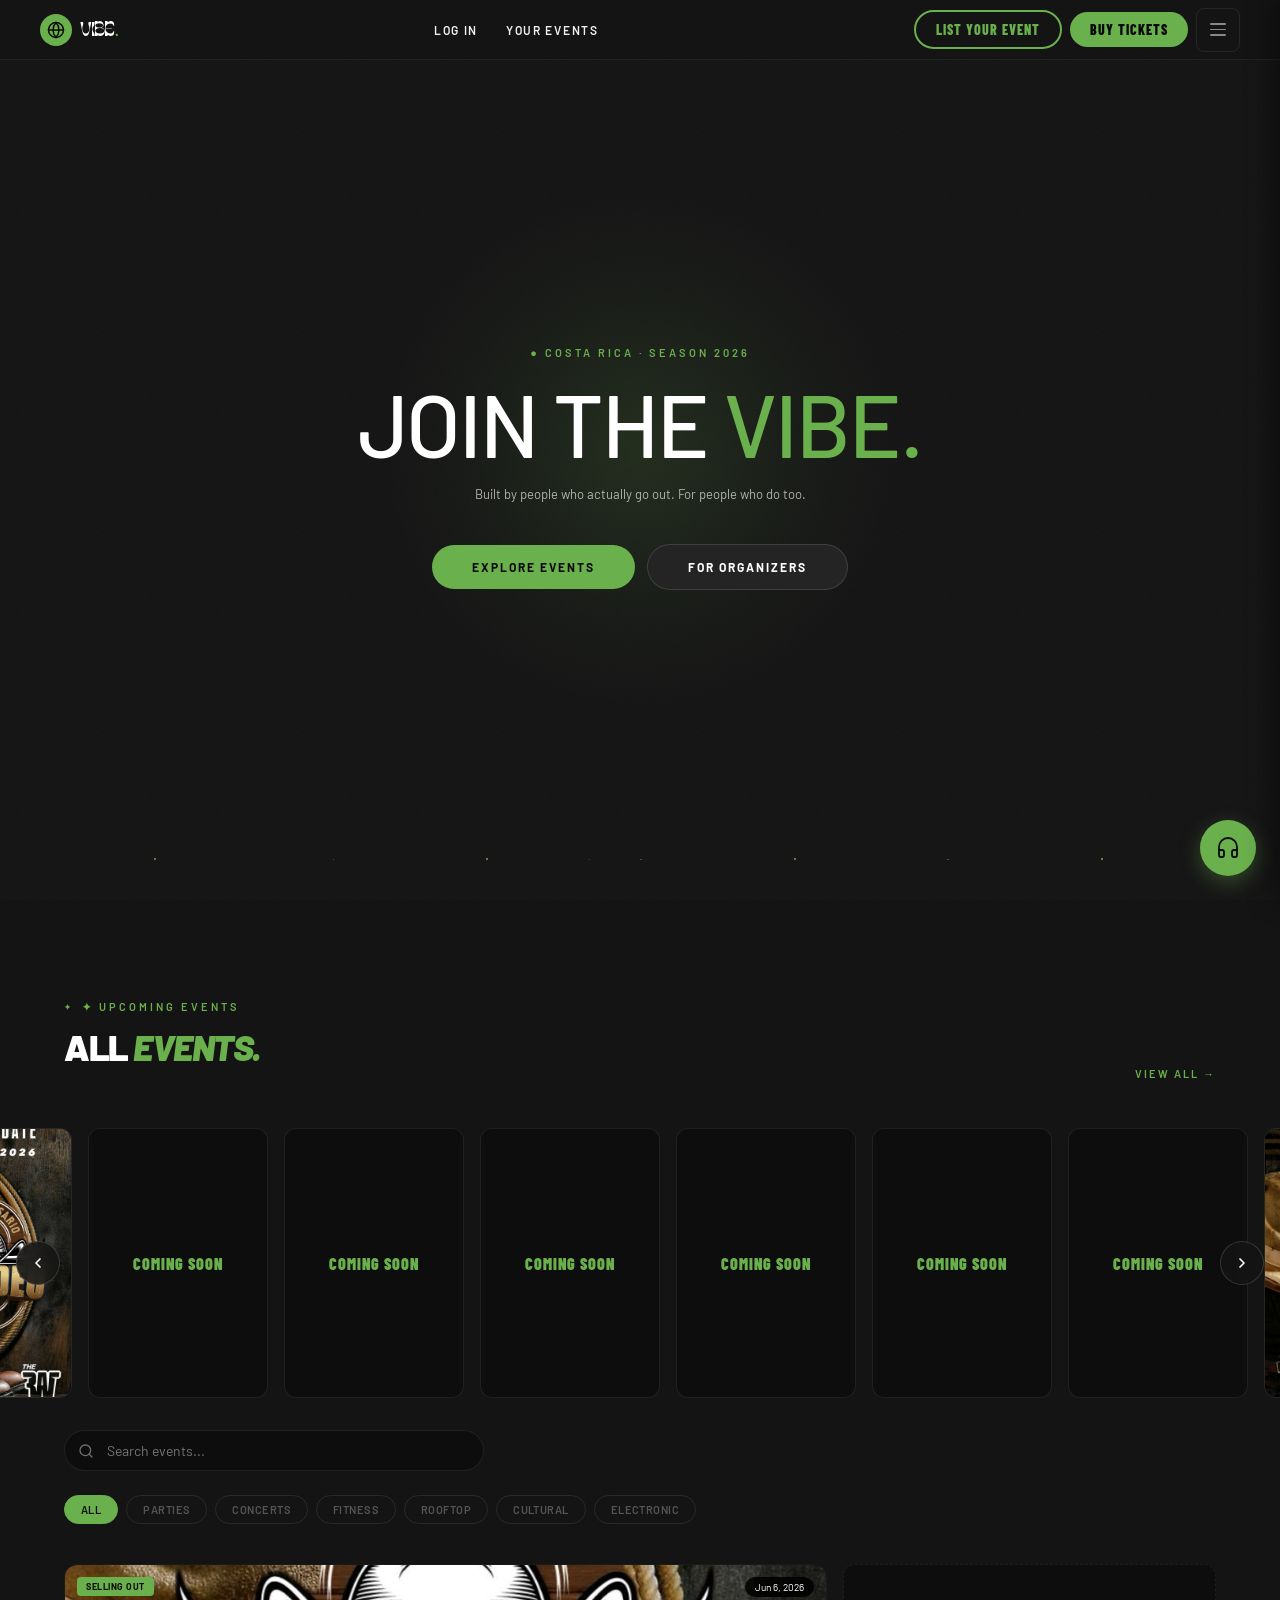
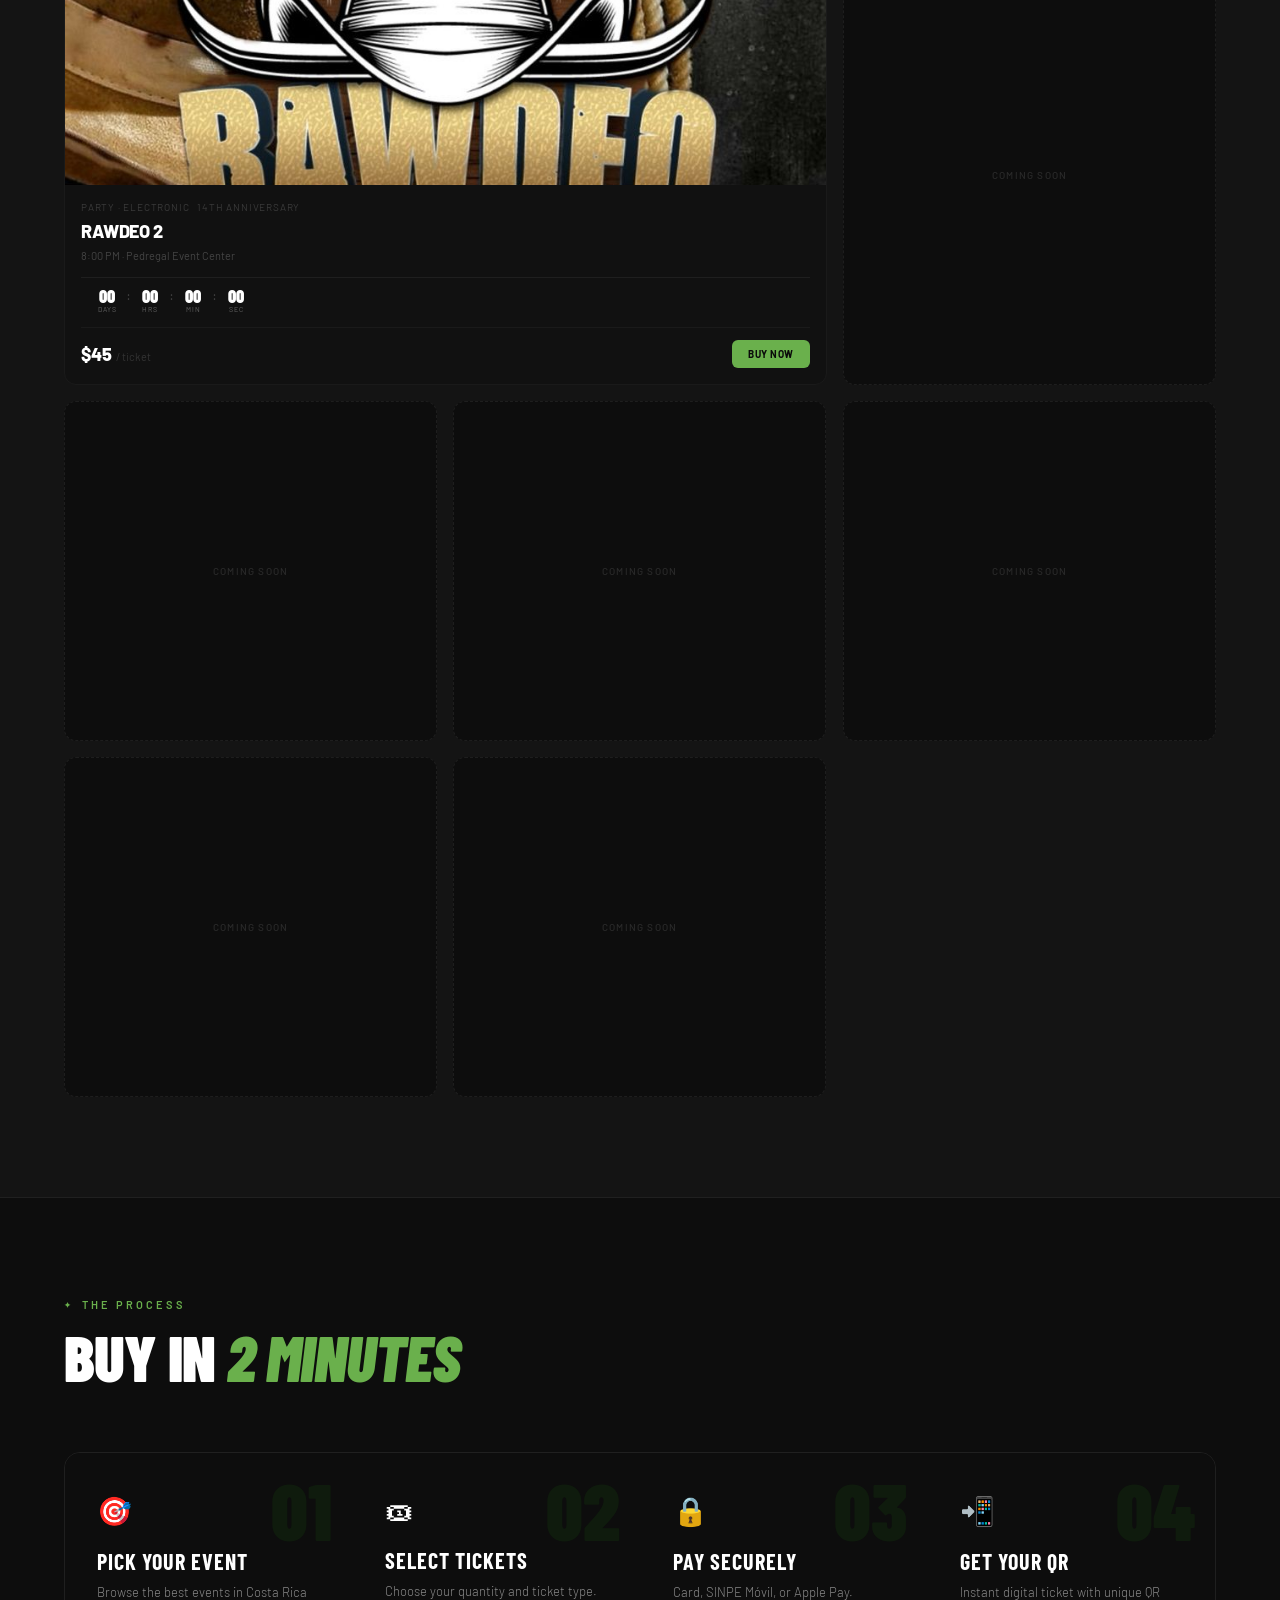
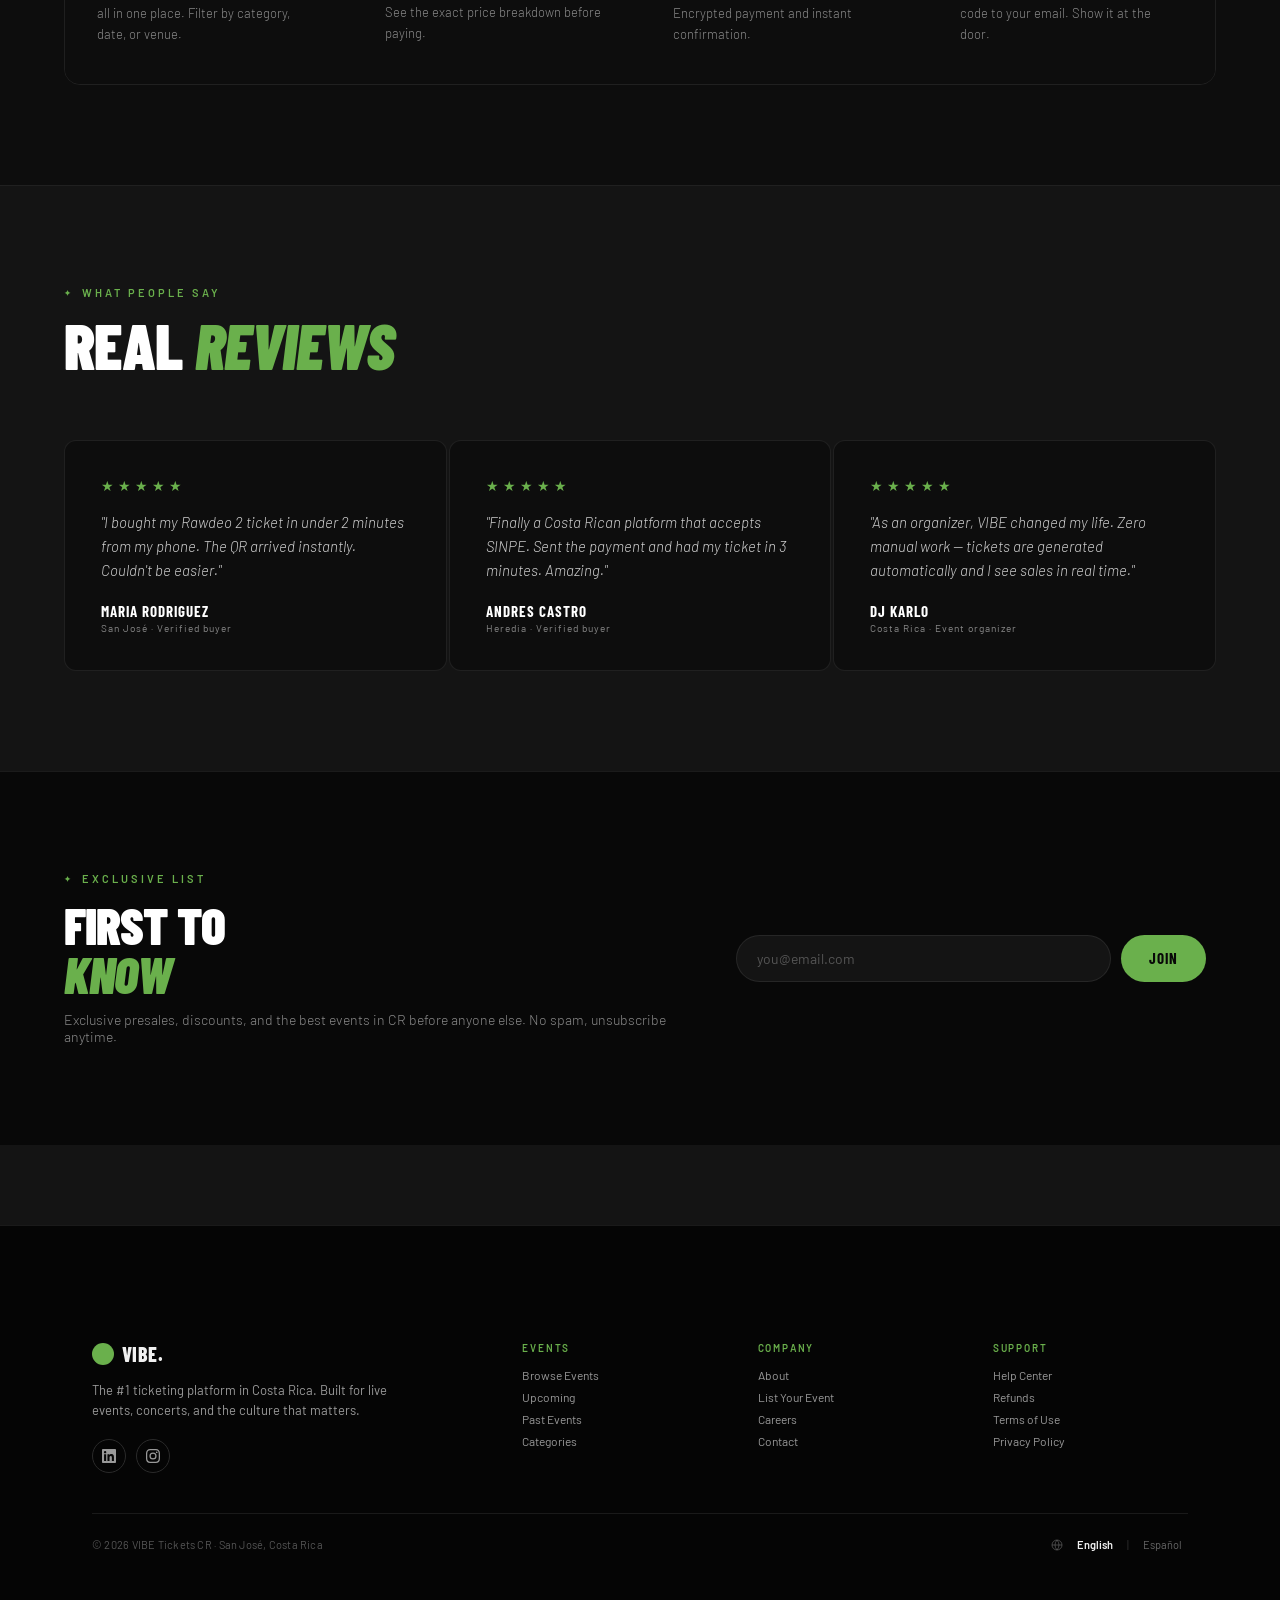
==== index.html @ cdb4cc61 "feat(all-events): entrance animation + RAF auto-scroll + side arrows Entrance (IntersectionObserver," ====
<!DOCTYPE html>
<html lang="en">
<head>
<meta charset="UTF-8"/>
<meta name="viewport" content="width=device-width,initial-scale=1.0,viewport-fit=cover"/>
<meta name="theme-color" content="#141414"/>
<meta name="description" content="VIBE. — The #1 ticket platform in Costa Rica. Parties, concerts and unique events. Instant secure payments via card, SINPE Móvil, or Apple Pay."/>
<title>VIBE. — Tickets Costa Rica</title>
<!-- Preload Bulkside (splash + logo — used immediately) -->
<link rel="preload" href="public/fonts/bulkside.otf" as="font" type="font/otf" crossorigin/>
<!-- Preconnect Google Fonts to reduce latency -->
<link rel="preconnect" href="https://fonts.googleapis.com"/>
<link rel="preconnect" href="https://fonts.gstatic.com" crossorigin/>
<link href="https://fonts.googleapis.com/css2?family=Barlow+Condensed:ital,wght@0,300;0,400;0,600;0,700;0,800;0,900;1,700;1,800&family=Barlow:wght@300;400;500;600;700&display=swap" rel="stylesheet"/>
<link rel="stylesheet" href="css/styles.css"/>
<script src="https://cdn.jsdelivr.net/npm/qrcodejs@1.0.0/qrcode.min.js"></script>
<script src="js/config.js"></script>
</head>
<body>

<!-- ════ NAV ════ -->


<nav id="main-nav">
  <div class="nav-logo" onclick="goPage('home')" ondblclick="window.open('admin/')" id="nav-logo-area">
    <div class="nav-logo-globe">
      <svg width="18" height="18" viewBox="0 0 24 24" fill="none" stroke="#080808" stroke-width="2" stroke-linecap="round"><circle cx="12" cy="12" r="10"/><line x1="2" y1="12" x2="22" y2="12"/><path d="M12 2a15.3 15.3 0 014 10 15.3 15.3 0 01-4 10 15.3 15.3 0 01-4-10 15.3 15.3 0 014-10z"/></svg>
    </div>
    <span class="nav-logo-text">VIBE<span class="nav-logo-dot">.</span></span>
  </div>
  <div class="nav-center">
    <button class="nav-center-link" onclick="closeMenu();goPage('login')">LOG IN</button>
    <button class="nav-center-link" onclick="goPage('my-tickets')">YOUR EVENTS</button>
  </div>
  <div class="nav-right">
    <button class="nav-btn-primary" style="background:transparent;border:2px solid var(--green);color:var(--green);" onclick="goPage('organizer')">LIST YOUR EVENT</button>
    <button class="nav-btn-primary" id="nav-buy-tickets-btn" onclick="goPage('home');setTimeout(function(){var s=document.querySelector('#events-section,.events-section,#all-events');if(s)s.scrollIntoView({behavior:'smooth'});},150)">BUY TICKETS</button>
    <button class="nav-hamburger" onclick="openMenu()" id="nav-hamburger" aria-label="Menu">
      <span></span><span></span><span></span>
    </button>
  </div>
</nav>

<!-- ════ MOBILE DRAWER ════ -->
<aside class="mobile-drawer" id="mobile-drawer" aria-hidden="true">

  <div class="md-header">
    <div class="md-logo">
      <div class="md-logo-dot"></div>
      <span class="md-logo-text">VIBE.</span>
    </div>
    <button class="md-close" onclick="closeMenu()" aria-label="Close menu">
      <svg width="22" height="22" viewBox="0 0 24 24" fill="none" stroke="currentColor" stroke-width="1.8"><path d="M18 6L6 18M6 6l12 12"/></svg>
    </button>
  </div>

  <div class="md-user-section" id="md-user-section">
    <!-- Rendered by renderMobileDrawer() -->
  </div>

  <div class="md-nav" id="md-nav">
    <!-- Rendered by renderMobileDrawer() -->
  </div>

  <div class="md-footer" id="md-footer">
    <!-- Rendered by renderMobileDrawer() -->
  </div>

</aside>

<div class="mobile-drawer-backdrop" id="mobile-drawer-backdrop" onclick="closeMenu()"></div>


<!-- ════════════ PAGES ════════════ -->

<!-- HOME PAGE -->
<div class="page active" id="pg-home">

  <!-- HERO — FASE 2.5 -->
  <section class="hero" style="padding:0;position:relative;">
    <div class="hero-bg-overlay"></div>
    <div class="hero-halo"></div>
    <div class="hero-particles">
      <span class="particle"></span>
      <span class="particle small"></span>
      <span class="particle"></span>
      <span class="particle small"></span>
      <span class="particle"></span>
      <span class="particle small"></span>
      <span class="particle"></span>
      <span class="particle small"></span>
    </div>

    <div class="hero-content fade-in">
      <div class="hero-eyebrow">● COSTA RICA · SEASON 2026</div>
      <h1 class="hero-title">
        <span class="hero-title-white">JOIN THE </span><span class="hero-title-green">VIBE.</span>
      </h1>
      <p class="hero-tagline">Built by people who actually go out.<br class="mobile-br"> For people who do too.</p>
      <div class="hero-ctas">
        <button class="btn-pill btn-pill-primary" onclick="document.getElementById('events-section').scrollIntoView({behavior:'smooth'})">EXPLORE EVENTS</button>
        <button class="btn-pill btn-pill-ghost" onclick="goPage('organizer')">FOR ORGANIZERS</button>
      </div>
      <!-- Keep for JS access -->
      <p class="hero-ticket-cta" style="display:none;">Buy your tickets <em onclick="openCheckout('rawdeo')">here.</em></p>
    </div>
  </section>

  <!-- EVENTS -->
  <section id="events-section" class="all-events">
    <div class="events-header fade-in all-events-header">
      <div>
        <div class="section-eyebrow">✦ Upcoming events</div>
        <h2 class="section-title">ALL <em>EVENTS.</em></h2>
      </div>
      <button class="view-all" onclick="document.getElementById('events-grid-wrap').scrollIntoView({behavior:'smooth'})">View all →</button>
    </div>

    <!-- FLYER CAROUSEL -->
    <div class="flyer-carousel-wrap all-events-carousel" style="margin:0 -64px 32px;position:relative;">
      <div class="flyer-scroll">
        <div id="flyer-track" style="display:flex;gap:16px;width:max-content;"></div>
      </div>
      <button class="carousel-arrow carousel-arrow-left" aria-label="Previous events" onclick="carouselArrow(-1)">
        <svg width="16" height="16" viewBox="0 0 24 24" fill="none" stroke="currentColor" stroke-width="2.5" stroke-linecap="round" stroke-linejoin="round"><polyline points="15 18 9 12 15 6"/></svg>
      </button>
      <button class="carousel-arrow carousel-arrow-right" aria-label="Next events" onclick="carouselArrow(1)">
        <svg width="16" height="16" viewBox="0 0 24 24" fill="none" stroke="currentColor" stroke-width="2.5" stroke-linecap="round" stroke-linejoin="round"><polyline points="9 18 15 12 9 6"/></svg>
      </button>
    </div>

    <div class="fade-in" style="margin-bottom:24px;">
      <div style="position:relative;max-width:420px;">
        <svg style="position:absolute;left:14px;top:50%;transform:translateY(-50%);opacity:.4;" width="16" height="16" viewBox="0 0 24 24" fill="none" stroke="currentColor" stroke-width="2" stroke-linecap="round"><circle cx="11" cy="11" r="8"/><line x1="21" y1="21" x2="16.65" y2="16.65"/></svg>
        <input id="event-search" type="text" placeholder="Search events..." oninput="filterEvents(this.value)"
          style="width:100%;background:var(--bg2);border:1px solid var(--border);color:var(--white);padding:11px 14px 11px 42px;border-radius:40px;font-family:'Barlow',sans-serif;font-size:14px;outline:none;transition:border-color .2s;"
          onfocus="this.style.borderColor='rgba(106,176,76,.3)'" onblur="this.style.borderColor='var(--border)'"/>
      </div>
    </div>
    <div class="cats fade-in">
      <button class="cat on" onclick="filterCat(this)">All</button>
      <button class="cat" onclick="filterCat(this)">Parties</button>
      <button class="cat" onclick="filterCat(this)">Concerts</button>
      <button class="cat" onclick="filterCat(this)">Fitness</button>
      <button class="cat" onclick="filterCat(this)">Rooftop</button>
      <button class="cat" onclick="filterCat(this)">Cultural</button>
      <button class="cat" onclick="filterCat(this)">Electronic</button>
    </div>
    <div class="events-grid fade-in fade-in-delay-1" id="events-grid-wrap">
      <!-- RAWDEO 2 - Featured (spans 2 cols) -->
      <div class="ev-card" onclick="openCheckout('rawdeo')">
        <div class="ev-card-img-wrap">
          <img class="ev-card-img" src="public/images/rawdeo.jpg" alt="RAWDEO 2" loading="lazy" decoding="async"/>
          <span class="ev-badge-sell">Selling Out</span>
          <span class="ev-badge-date">Jun 6, 2026</span>
        </div>
        <div class="ev-card-body">
          <div class="ev-card-tags">
            <span class="ev-tag ev-tag-outline">Party · Electronic</span>
            <span class="ev-tag ev-tag-outline">14th Anniversary</span>
          </div>
          <div class="ev-card-name">RAWDEO 2</div>
          <div class="ev-card-meta">8:00 PM · Pedregal Event Center</div>
          <div class="ev-card-cd"><div class="ev-cd-item"><span class="ev-cd-num" data-cd="rawdeo-d">--</span><span class="ev-cd-lbl">Days</span></div><span class="ev-cd-sep">:</span><div class="ev-cd-item"><span class="ev-cd-num" data-cd="rawdeo-h">--</span><span class="ev-cd-lbl">Hrs</span></div><span class="ev-cd-sep">:</span><div class="ev-cd-item"><span class="ev-cd-num" data-cd="rawdeo-m">--</span><span class="ev-cd-lbl">Min</span></div><span class="ev-cd-sep">:</span><div class="ev-cd-item"><span class="ev-cd-num" data-cd="rawdeo-s">--</span><span class="ev-cd-lbl">Sec</span></div></div>
          <div class="ev-card-footer">
            <div class="ev-card-price">$45 <span class="ev-price-sub">/ ticket</span></div>
            <button class="ev-card-buy" onclick="event.stopPropagation();openCheckout('rawdeo')">Buy Now</button>
          </div>
        </div>
      </div>
      <!-- COMING SOON x6 -->
      <div class="ev-card ev-card-soon"><span class="ev-card-soon-label">Coming soon</span></div>
      <div class="ev-card ev-card-soon"><span class="ev-card-soon-label">Coming soon</span></div>
      <div class="ev-card ev-card-soon"><span class="ev-card-soon-label">Coming soon</span></div>
      <div class="ev-card ev-card-soon"><span class="ev-card-soon-label">Coming soon</span></div>
      <div class="ev-card ev-card-soon"><span class="ev-card-soon-label">Coming soon</span></div>
      <div class="ev-card ev-card-soon"><span class="ev-card-soon-label">Coming soon</span></div>
    </div>
  </section>

  <!-- HOW IT WORKS -->
  <section style="background:var(--bg2);border-top:1px solid var(--border);border-bottom:1px solid var(--border);">
    <div class="fade-in">
      <div class="section-eyebrow">The process</div>
      <h2 class="section-title">BUY IN <em>2 MINUTES</em></h2>
    </div>
    <div class="how-grid fade-in fade-in-delay-1">
      <div class="how-step" data-num="01">
        <div class="how-icon">🎯</div>
        <div class="how-title">Pick your event</div>
        <div class="how-desc">Browse the best events in Costa Rica all in one place. Filter by category, date, or venue.</div>
      </div>
      <div class="how-step" data-num="02">
        <div class="how-icon">🎟</div>
        <div class="how-title">Select tickets</div>
        <div class="how-desc">Choose your quantity and ticket type. See the exact price breakdown before paying.</div>
      </div>
      <div class="how-step" data-num="03">
        <div class="how-icon">🔒</div>
        <div class="how-title">Pay securely</div>
        <div class="how-desc">Card, SINPE Móvil, or Apple Pay. Encrypted payment and instant confirmation.</div>
      </div>
      <div class="how-step" data-num="04">
        <div class="how-icon">📲</div>
        <div class="how-title">Get your QR</div>
        <div class="how-desc">Instant digital ticket with unique QR code to your email. Show it at the door.</div>
      </div>
    </div>
  </section>

  <!-- SOCIAL PROOF -->
  <section>
    <div class="fade-in">
      <div class="section-eyebrow">What people say</div>
      <h2 class="section-title">REAL <em>REVIEWS</em></h2>
    </div>
    <div class="proof-grid fade-in fade-in-delay-1">
      <div class="proof-card">
        <div class="proof-stars">★★★★★</div>
        <p class="proof-text">"I bought my Rawdeo 2 ticket in under 2 minutes from my phone. The QR arrived instantly. Couldn't be easier."</p>
        <div class="proof-author">Maria Rodriguez</div>
        <div class="proof-location">San José · Verified buyer</div>
      </div>
      <div class="proof-card">
        <div class="proof-stars">★★★★★</div>
        <p class="proof-text">"Finally a Costa Rican platform that accepts SINPE. Sent the payment and had my ticket in 3 minutes. Amazing."</p>
        <div class="proof-author">Andres Castro</div>
        <div class="proof-location">Heredia · Verified buyer</div>
      </div>
      <div class="proof-card">
        <div class="proof-stars">★★★★★</div>
        <p class="proof-text">"As an organizer, VIBE changed my life. Zero manual work — tickets are generated automatically and I see sales in real time."</p>
        <div class="proof-author">DJ Karlo</div>
        <div class="proof-location">Costa Rica · Event organizer</div>
      </div>
    </div>
  </section>

  <!-- NEWSLETTER -->
  <section class="nl-section">
    <div class="nl-inner fade-in">
      <div class="nl-left">
        <div class="section-eyebrow">Exclusive list</div>
        <h2 class="nl-title">FIRST TO<br/><em>KNOW</em></h2>
        <p class="nl-sub">Exclusive presales, discounts, and the best events in CR before anyone else. No spam, unsubscribe anytime.</p>
      </div>
      <div class="nl-right">
        <input class="nl-input" type="email" id="nl-email" placeholder="you@email.com"/>
        <button class="nl-btn" onclick="joinNewsletter()">JOIN</button>
        <span class="nl-msg" id="nl-msg"></span>
      </div>
    </div>
  </section>

  <!-- FOOTER -->
  <footer class="site-footer">
    <div class="footer-container">

      <div class="footer-grid">

        <div class="footer-brand">
          <div class="footer-logo">
            <div class="footer-logo-dot"></div>
            <span class="footer-logo-text">VIBE.</span>
          </div>
          <p class="footer-tagline">The #1 ticketing platform in Costa Rica. Built for live events, concerts, and the culture that matters.</p>
          <div class="footer-socials">
            <a href="https://www.linkedin.com/company/vibeticketscr" class="footer-social" aria-label="LinkedIn" target="_blank" rel="noopener">
              <svg width="14" height="14" viewBox="0 0 24 24" fill="currentColor"><path d="M20.447 20.452h-3.554v-5.569c0-1.328-.027-3.037-1.852-3.037-1.853 0-2.136 1.445-2.136 2.939v5.667H9.351V9h3.414v1.561h.046c.477-.9 1.637-1.85 3.37-1.85 3.601 0 4.267 2.37 4.267 5.455v6.286zM5.337 7.433a2.062 2.062 0 01-2.063-2.065 2.063 2.063 0 112.063 2.065zm1.782 13.019H3.555V9h3.564v11.452zM22.225 0H1.771C.792 0 0 .774 0 1.729v20.542C0 23.227.792 24 1.771 24h20.451C23.2 24 24 23.227 24 22.271V1.729C24 .774 23.2 0 22.222 0h.003z"/></svg>
            </a>
            <a href="https://www.instagram.com/vibeticketscr" class="footer-social" aria-label="Instagram" target="_blank" rel="noopener">
              <svg width="14" height="14" viewBox="0 0 24 24" fill="currentColor"><path d="M12 2.163c3.204 0 3.584.012 4.849.07 3.252.148 4.771 1.691 4.919 4.919.058 1.265.069 1.645.069 4.849 0 3.205-.012 3.584-.069 4.849-.149 3.225-1.664 4.771-4.919 4.919-1.266.058-1.644.07-4.849.07-3.204 0-3.584-.012-4.849-.07-3.26-.149-4.771-1.699-4.919-4.92-.058-1.265-.07-1.644-.07-4.849 0-3.204.013-3.583.07-4.849.149-3.227 1.664-4.771 4.919-4.919 1.266-.057 1.645-.069 4.849-.069zM12 0C8.741 0 8.333.014 7.053.072 2.695.272.273 2.69.073 7.052.014 8.333 0 8.741 0 12c0 3.259.014 3.668.072 4.948.2 4.358 2.618 6.78 6.98 6.98C8.333 23.986 8.741 24 12 24c3.259 0 3.668-.014 4.948-.072 4.354-.2 6.782-2.618 6.979-6.98.059-1.28.073-1.689.073-4.948 0-3.259-.014-3.667-.072-4.947-.196-4.354-2.617-6.78-6.979-6.98C15.668.014 15.259 0 12 0zm0 5.838a6.162 6.162 0 100 12.324 6.162 6.162 0 000-12.324zM12 16a4 4 0 110-8 4 4 0 010 8zm6.406-11.845a1.44 1.44 0 100 2.881 1.44 1.44 0 000-2.881z"/></svg>
            </a>
          </div>
        </div>

        <div class="footer-col">
          <div class="footer-col-title">EVENTS</div>
          <a href="#" class="footer-link" onclick="goPage('home'); return false;">Browse Events</a>
          <a href="#" class="footer-link" onclick="goPage('home'); return false;">Upcoming</a>
          <a href="#" class="footer-link">Past Events</a>
          <a href="#" class="footer-link">Categories</a>
        </div>

        <div class="footer-col">
          <div class="footer-col-title">COMPANY</div>
          <a href="#" class="footer-link">About</a>
          <a href="#" class="footer-link" onclick="goPage('organizer'); return false;">List Your Event</a>
          <a href="#" class="footer-link">Careers</a>
          <a href="#" class="footer-link">Contact</a>
        </div>

        <div class="footer-col">
          <div class="footer-col-title">SUPPORT</div>
          <a href="#" class="footer-link">Help Center</a>
          <a href="#" class="footer-link">Refunds</a>
          <a href="#" class="footer-link" onclick="goPage('terms'); return false;">Terms of Use</a>
          <a href="#" class="footer-link" onclick="goPage('privacy'); return false;">Privacy Policy</a>
        </div>

      </div>

      <div class="footer-bottom">
        <div class="footer-copyright">© 2026 VIBE Tickets CR · San José, Costa Rica</div>
        <div class="footer-lang">
          <svg width="12" height="12" viewBox="0 0 24 24" fill="none" stroke="currentColor" stroke-width="1.3"><circle cx="12" cy="12" r="10"/><line x1="2" y1="12" x2="22" y2="12"/><path d="M12 2a15.3 15.3 0 014 10 15.3 15.3 0 01-4 10 15.3 15.3 0 01-4-10 15.3 15.3 0 014-10z"/></svg>
          <button class="footer-lang-btn footer-lang-btn--active" type="button">English</button>
          <span class="footer-lang-sep">|</span>
          <button class="footer-lang-btn" type="button">Español</button>
        </div>
      </div>

    </div>
  </footer>
</div>

<!-- MY TICKETS PAGE -->
<div class="page" id="pg-my-tickets">
  <div class="mt-container">

    <!-- Email verification banner -->
    <div class="verify-banner" id="verify-banner" style="display:none">
      <svg class="verify-banner-icon" width="20" height="20" viewBox="0 0 24 24" fill="none" aria-hidden="true">
        <path d="M4 4h16c1.1 0 2 .9 2 2v12c0 1.1-.9 2-2 2H4c-1.1 0-2-.9-2-2V6c0-1.1.9-2 2-2z" stroke="currentColor" stroke-width="1.5"/>
        <path d="M22 6l-10 7L2 6" stroke="currentColor" stroke-width="1.5"/>
      </svg>
      <div class="verify-banner-text">
        <div class="verify-banner-title" id="verify-banner-title">Verify your email to unlock full access</div>
        <div class="verify-banner-desc" id="verify-banner-desc">We sent a confirmation link to <span id="verify-banner-email">your email</span></div>
      </div>
      <div class="verify-banner-actions" id="verify-banner-actions">
        <button class="verify-banner-btn verify-banner-btn-primary" onclick="handleResendVerification()" type="button">RESEND</button>
        <button class="verify-banner-btn verify-banner-btn-secondary" onclick="handleMarkVerified()" type="button">I VERIFIED</button>
      </div>
    </div>

    <div class="mt-header">
      <div class="mt-chip">✦ YOUR TICKETS</div>
      <h1 class="mt-title">My Tickets</h1>
    </div>

    <div class="mt-tabs">
      <button class="mt-tab mt-tab--active" data-tab="upcoming" onclick="switchMyTicketsTab('upcoming')">
        UPCOMING (<span id="mt-tab-upcoming-count">0</span>)
      </button>
      <button class="mt-tab" data-tab="past" onclick="switchMyTicketsTab('past')">
        PAST (<span id="mt-tab-past-count">0</span>)
      </button>
    </div>

    <div class="mt-list" id="my-tickets-list"></div>

  </div>
</div>

<!-- EVENT DETAIL PAGE -->
<div class="page" id="pg-event-detail">
  <!-- Hidden JS hooks (updWidget populates these) -->
  <span id="ed-widget-event-name" style="display:none">RAWDEO 2</span>
  <span id="ed-widget-sub-text" style="display:none">14TH ANNIVERSARY · RAW FITNESS</span>

  <div class="edv2-layout">
    <!-- ── LEFT COLUMN ── -->
    <div class="edv2-left">
      <!-- Flyer image -->
      <div class="edv2-img-wrap">
        <img class="edv2-img" id="ed-hero-img" src="public/images/rawdeo.jpg" alt="RAWDEO 2" loading="lazy" decoding="async"/>
      </div>

      <!-- Badges -->
      <div class="edv2-badges">
        <span class="edv2-badge-sell">Selling Out</span>
        <span class="edv2-badge-tag">Party</span>
        <span class="edv2-badge-tag">Electronic</span>
      </div>

      <!-- Title & subtitle -->
      <h1 class="edv2-title" id="ed-hero-title">RAWDEO 2</h1>
      <p class="edv2-subtitle" id="ed-hero-sub">14th Anniversary · RAW FITNESS</p>

      <!-- Info grid -->
      <div class="edv2-info-grid">
        <div class="edv2-info-row"><span class="edv2-info-k">Date</span><span class="edv2-info-v" id="ed-info-date">June 6, 2026</span></div>
        <div class="edv2-info-row"><span class="edv2-info-k">Time</span><span class="edv2-info-v">8:00 PM</span></div>
        <div class="edv2-info-row edv2-info-row-last"><span class="edv2-info-k">Venue</span><span class="edv2-info-v" id="ed-info-place">Pedregal Event Center</span></div>
      </div>

      <!-- Countdown -->
      <div class="edv2-cd-row">
        <div class="edv2-cd-box"><span class="edv2-cd-num" data-cd="rawdeo-d">--</span><span class="edv2-cd-lbl">Days</span></div>
        <div class="edv2-cd-box"><span class="edv2-cd-num" data-cd="rawdeo-h">--</span><span class="edv2-cd-lbl">Hrs</span></div>
        <div class="edv2-cd-box"><span class="edv2-cd-num" data-cd="rawdeo-m">--</span><span class="edv2-cd-lbl">Min</span></div>
        <div class="edv2-cd-box"><span class="edv2-cd-num" data-cd="rawdeo-s">--</span><span class="edv2-cd-lbl">Sec</span></div>
      </div>

      <!-- DJ Lineup (JS replaces innerHTML via updateLineup) -->
      <div id="ed-lineup-section" class="edv2-lineup">
        <div class="section-eyebrow">Confirmed artists</div>
        <div class="ed-dj-card fade-in">
          <img class="ed-dj-img" src="public/images/karlo.jpg" alt="Karlo" loading="lazy" decoding="async"/>
          <div>
            <div class="ed-dj-role">DJ · Main Set</div>
            <div class="ed-dj-name">KARLO</div>
            <div class="ed-dj-desc">One of the most recognized DJs in the Costa Rican electronic scene, known for his high-energy sets blending tech house and minimal.</div>
          </div>
        </div>
        <div class="ed-dj-card fade-in fade-in-delay-1">
          <img class="ed-dj-img" src="public/images/retana.jpg" alt="Retana" loading="lazy" decoding="async"/>
          <div>
            <div class="ed-dj-role">DJ · Special Set</div>
            <div class="ed-dj-name">RETANA</div>
            <div class="ed-dj-desc">With a unique style mixing deep grooves and hypnotic melodies, RETANA has conquered dance floors across Costa Rica.</div>
          </div>
        </div>
      </div>
    </div>

    <!-- ── RIGHT COLUMN ── -->
    <div class="edv2-right">

      <!-- Section: Select your ticket -->
      <div class="edv2-section-hdr"><span class="edv2-section-lbl">Select your ticket</span></div>

      <!-- VIP tier card -->
      <div class="edv2-ticket-card tier-selectable selected" data-tier-id="vip" onclick="selectTier('vip')">
        <div class="edv2-ticket-top">
          <div class="edv2-tier-info">
            <div class="edv2-tier-name">VIP</div>
            <div class="edv2-tier-desc">Premium experience</div>
          </div>
          <div class="edv2-tier-pricing">
            <div class="edv2-price-row">
              <span class="edv2-price-crc">₡35,000</span>
              <span class="edv2-price-usd">~$65</span>
            </div>
            <div class="edv2-price-note">FEES INCLUDED</div>
          </div>
        </div>
      </div>

      <!-- EARLY BIRD tier card -->
      <div class="edv2-ticket-card tier-selectable" data-tier-id="early-bird" onclick="selectTier('early-bird')">
        <div class="edv2-ticket-top">
          <div class="edv2-tier-info">
            <div class="edv2-tier-name">EARLY BIRD</div>
            <div class="edv2-tier-desc">Limited release</div>
          </div>
          <div class="edv2-tier-pricing">
            <div class="edv2-price-row">
              <span class="edv2-price-crc">₡15,000</span>
              <span class="edv2-price-usd">~$28</span>
            </div>
            <div class="edv2-price-note">FEES INCLUDED</div>
          </div>
        </div>
      </div>

      <!-- Quantity card -->
      <div class="edv2-ticket-card">
        <div class="edv2-summary-qty">
          <span class="edv2-qty-label">Quantity</span>
          <div class="edv2-qty-controls">
            <button class="edv2-qty-btn" onclick="chQ(-1)">−</button>
            <span class="edv2-qty-num" id="ed-q">1</span>
            <button class="edv2-qty-btn" onclick="chQ(1)">+</button>
          </div>
        </div>
      </div>

      <!-- Section: Attendee information -->
      <section class="attendee-section" id="attendee-section">
        <div class="attendee-header">
          <div class="attendee-eyebrow">ATTENDEE INFORMATION</div>
          <div class="attendee-description">Each attendee receives their ticket by email. Use the name as it appears on ID.</div>
        </div>
        <div class="attendee-list" id="attendee-list">
          <!-- Rendered by renderAttendeeFields() -->
        </div>
        <div class="attendee-warning" id="attendee-warning">
          <svg width="14" height="14" viewBox="0 0 24 24" fill="none" aria-hidden="true">
            <path d="M12 9v4m0 4h.01M4.93 19h14.14c1.54 0 2.5-1.67 1.73-3L13.73 4a2 2 0 00-3.46 0L3.2 16c-.77 1.33.19 3 1.73 3z" stroke="currentColor" stroke-width="1.5" stroke-linecap="round" stroke-linejoin="round"/>
          </svg>
          <span>All names and emails required before payment</span>
        </div>
      </section>

      <!-- Section: Checkout auth (inline signup / login) -->
      <section class="checkout-auth-section" id="checkout-auth-section"></section>

      <!-- Section: Payment method -->
      <div class="edv2-section-hdr"><span class="edv2-section-lbl">Payment method</span></div>

      <div class="pay-opts-list">

        <!-- Card: Credit / Debit -->
        <div class="pay-opt on" data-pay="card" onclick="selPay('card')">
          <div class="pay-opt-icon">
            <svg width="28" height="20" viewBox="0 0 24 18" fill="none">
              <rect x="1" y="1" width="22" height="16" rx="2.5" stroke="currentColor" stroke-width="1.5"/>
              <rect x="1" y="5" width="22" height="3.5" fill="currentColor"/>
              <rect x="4" y="12" width="6" height="2" rx="0.5" fill="currentColor"/>
            </svg>
          </div>
          <div class="pay-opt-info">
            <div class="pay-opt-name">Credit / Debit Card</div>
            <div class="pay-opt-brands">
              <div class="pay-brand-mini"><svg width="22" height="14" viewBox="0 0 48 32"><rect width="48" height="32" rx="4" fill="#1a1f71"/><text x="24" y="21" font-family="Arial Black,sans-serif" font-weight="900" font-size="13" fill="#ffffff" text-anchor="middle" font-style="italic">VISA</text></svg></div>
              <div class="pay-brand-mini"><svg width="22" height="14" viewBox="0 0 48 32"><rect width="48" height="32" rx="4" fill="#1a1a1a"/><circle cx="19" cy="16" r="9" fill="#eb001b"/><circle cx="29" cy="16" r="9" fill="#f79e1b" fill-opacity="0.85"/></svg></div>
              <div class="pay-brand-mini"><svg width="22" height="14" viewBox="0 0 48 32"><rect width="48" height="32" rx="4" fill="#006fcf"/><text x="24" y="21" font-family="Arial Black,sans-serif" font-weight="900" font-size="10" fill="#ffffff" text-anchor="middle">AMEX</text></svg></div>
            </div>
          </div>
        </div>

        <!-- SINPE Móvil -->
        <div class="pay-opt" data-pay="sinpe" onclick="selPay('sinpe')">
          <div class="pay-opt-icon">
            <svg width="32" height="22" viewBox="0 0 48 32">
              <rect width="48" height="32" rx="4" fill="#003087"/>
              <text x="24" y="15" font-family="Arial Black,sans-serif" font-weight="900" font-size="10" fill="#ffffff" text-anchor="middle" letter-spacing="0.5">SINPE</text>
              <text x="24" y="26" font-family="Arial,sans-serif" font-weight="400" font-size="7" fill="#ffffff" text-anchor="middle" font-style="italic">Móvil</text>
            </svg>
          </div>
          <div class="pay-opt-info">
            <div class="pay-opt-name">SINPE Móvil</div>
            <div class="pay-opt-sub">Instant transfer · CR</div>
          </div>
        </div>

        <!-- Apple Pay -->
        <div class="pay-opt" data-pay="apple" onclick="selPay('apple')">
          <div class="pay-opt-icon">
            <svg width="22" height="22" viewBox="0 0 24 24" fill="currentColor">
              <path d="M17.5 12.5c0-2.5 2-3.7 2.1-3.8-1.1-1.7-2.9-1.9-3.5-1.9-1.5-.2-2.9.9-3.6.9-.7 0-1.9-.9-3.1-.8-1.6 0-3.1.9-3.9 2.4-1.7 2.9-.4 7.2 1.2 9.5.8 1.1 1.7 2.4 2.9 2.4 1.2 0 1.6-.8 3.1-.8 1.4 0 1.8.8 3.1.7 1.3 0 2.1-1.2 2.9-2.3.9-1.3 1.3-2.6 1.3-2.6-2.1-.8-4.5-1.7-4.5-4.7zM15.2 5.1c.6-.8 1.1-1.9 1-2.9-.9 0-2 .6-2.7 1.4-.6.7-1.1 1.8-1 2.8 1 .1 2.1-.5 2.7-1.3z"/>
            </svg>
          </div>
          <div class="pay-opt-info">
            <div class="pay-opt-name">Apple Pay</div>
            <div class="pay-opt-sub">Face ID · Touch ID</div>
          </div>
        </div>

        <!-- Google Pay -->
        <div class="pay-opt" data-pay="google" onclick="selPay('google')">
          <div class="pay-opt-icon">
            <svg width="22" height="22" viewBox="0 0 24 24">
              <path fill="#4285f4" d="M22.56 12.25c0-.78-.07-1.53-.2-2.25H12v4.26h5.92c-.26 1.37-1.04 2.53-2.21 3.31v2.77h3.57c2.08-1.92 3.28-4.74 3.28-8.09z"/>
              <path fill="#34a853" d="M12 23c2.97 0 5.46-.98 7.28-2.66l-3.57-2.77c-.98.66-2.23 1.06-3.71 1.06-2.86 0-5.29-1.93-6.16-4.53H2.18v2.84C3.99 20.53 7.7 23 12 23z"/>
              <path fill="#fbbc05" d="M5.84 14.09c-.22-.66-.35-1.36-.35-2.09s.13-1.43.35-2.09V7.07H2.18C1.43 8.55 1 10.22 1 12s.43 3.45 1.18 4.93l2.85-2.22.81-.62z"/>
              <path fill="#ea4335" d="M12 5.38c1.62 0 3.06.56 4.21 1.64l3.15-3.15C17.45 2.09 14.97 1 12 1 7.7 1 3.99 3.47 2.18 7.07l3.66 2.84c.87-2.6 3.3-4.53 6.16-4.53z"/>
            </svg>
          </div>
          <div class="pay-opt-info">
            <div class="pay-opt-name">Google Pay</div>
            <div class="pay-opt-sub">Fingerprint · PIN</div>
          </div>
        </div>

      </div>

      <!-- Payment panels (JS toggles .show) -->
      <div class="pay-panel show" id="pp-card">
        <div class="card-form">

          <div class="card-field">
            <label class="card-field-label" for="card-number">CARD NUMBER</label>
            <div class="card-input-wrapper">
              <input type="text" id="card-number" class="card-input" placeholder="1234 5678 9012 3456" autocomplete="cc-number" inputmode="numeric" maxlength="19" oninput="handleCardNumberInput(this)"/>
              <div class="card-brand-display" id="card-brand-display">
                <div class="card-brand-multi">
                  <div class="card-brand-mini-item"><svg width="24" height="16" viewBox="0 0 48 32"><rect width="48" height="32" rx="4" fill="#1a1f71"/><text x="24" y="21" font-family="Arial Black,sans-serif" font-weight="900" font-size="13" fill="#ffffff" text-anchor="middle" font-style="italic">VISA</text></svg></div>
                  <div class="card-brand-mini-item"><svg width="24" height="16" viewBox="0 0 48 32"><rect width="48" height="32" rx="4" fill="#1a1a1a"/><circle cx="19" cy="16" r="9" fill="#eb001b"/><circle cx="29" cy="16" r="9" fill="#f79e1b" fill-opacity="0.85"/></svg></div>
                  <div class="card-brand-mini-item"><svg width="24" height="16" viewBox="0 0 48 32"><rect width="48" height="32" rx="4" fill="#006fcf"/><text x="24" y="21" font-family="Arial Black,sans-serif" font-weight="900" font-size="10" fill="#ffffff" text-anchor="middle">AMEX</text></svg></div>
                </div>
              </div>
            </div>
          </div>

          <div class="card-field-row">
            <div class="card-field">
              <label class="card-field-label" for="card-expiry">EXPIRY</label>
              <input type="text" id="card-expiry" class="card-input" placeholder="MM / YY" autocomplete="cc-exp" inputmode="numeric" maxlength="7" oninput="handleExpiryInput(this)"/>
            </div>
            <div class="card-field">
              <label class="card-field-label" for="card-cvv">CVV <span class="card-field-help" title="3-digit code on back of card (4 for Amex)">?</span></label>
              <input type="text" id="card-cvv" class="card-input" placeholder="3-4 digits" autocomplete="cc-csc" inputmode="numeric" maxlength="4"/>
            </div>
          </div>

          <div class="card-field">
            <label class="card-field-label" for="card-name">NAME ON CARD</label>
            <input type="text" id="card-name" class="card-input" placeholder="Full name as on card" autocomplete="cc-name"/>
          </div>

          <div class="card-field">
            <label class="card-field-label" for="card-email">EMAIL FOR RECEIPT</label>
            <input type="email" id="card-email" class="card-input" placeholder="your@email.com" autocomplete="email"/>
          </div>

          <div class="card-secure">
            <svg width="12" height="12" viewBox="0 0 24 24" fill="none"><path d="M6 10V7a6 6 0 1112 0v3M5 10h14a2 2 0 012 2v8a2 2 0 01-2 2H5a2 2 0 01-2-2v-8a2 2 0 012-2z" stroke="currentColor" stroke-width="1.5" stroke-linecap="round" stroke-linejoin="round"/></svg>
            <span>Secure payment · 256-bit SSL encryption</span>
          </div>

        </div>
      </div>
      <div class="pay-panel" id="pp-sinpe">
        <input class="pay-input" type="tel" placeholder="Your SINPE number"/>
        <input class="pay-input" type="email" placeholder="your@email.com"/>
        <div class="pay-sinpe-info" id="sinpe-amt">📲 ₡10,000 → 7019-8460</div>
      </div>
      <div class="pay-panel" id="pp-apple">
        <div class="pay-apple-inner">
          <div class="icon"><svg width="28" height="28" viewBox="0 0 24 24" fill="currentColor"><path d="M18.71 19.5c-.83 1.24-1.71 2.45-3.05 2.47-1.34.03-1.77-.79-3.29-.79-1.53 0-2 .77-3.27.82-1.31.05-2.3-1.32-3.14-2.53C4.25 17 2.94 12.45 4.7 9.39c.87-1.52 2.43-2.48 4.12-2.51 1.28-.02 2.5.87 3.29.87.78 0 2.26-1.07 3.8-.91.65.03 2.47.26 3.64 1.98-.09.06-2.17 1.28-2.15 3.81.03 3.02 2.65 4.03 2.68 4.04-.03.07-.42 1.44-1.38 2.83M13 3.5c.73-.83 1.94-1.46 2.94-1.5.13 1.17-.34 2.35-1.04 3.19-.69.85-1.83 1.51-2.95 1.42-.15-1.15.41-2.35 1.05-3.11z"/></svg></div>
          <div class="title">Apple Pay</div>
          <div class="sub">Confirm with Face ID or Touch ID on your Apple device.</div>
        </div>
      </div>
      <div class="pay-panel" id="pp-google">
        <div class="pay-apple-inner">
          <div class="icon"><svg width="28" height="28" viewBox="0 0 24 24" xmlns="http://www.w3.org/2000/svg"><path d="M22.56 12.25c0-.78-.07-1.53-.2-2.25H12v4.26h5.92c-.26 1.37-1.04 2.53-2.21 3.31v2.77h3.57c2.08-1.92 3.28-4.74 3.28-8.09z" fill="#4285F4"/><path d="M12 23c2.97 0 5.46-.98 7.28-2.66l-3.57-2.77c-.98.66-2.23 1.06-3.71 1.06-2.86 0-5.29-1.93-6.16-4.53H2.18v2.84C3.99 20.53 7.7 23 12 23z" fill="#34A853"/><path d="M5.84 14.09c-.22-.66-.35-1.36-.35-2.09s.13-1.43.35-2.09V7.07H2.18C1.43 8.55 1 10.22 1 12s.43 3.45 1.18 4.93l2.85-2.22.81-.62z" fill="#FBBC05"/><path d="M12 5.38c1.62 0 3.06.56 4.21 1.64l3.15-3.15C17.45 2.09 14.97 1 12 1 7.7 1 3.99 3.47 2.18 7.07l3.66 2.84c.87-2.6 3.3-4.53 6.16-4.53z" fill="#EA4335"/></svg></div>
          <div class="title">Google Pay</div>
          <div class="sub">Confirm with your fingerprint or PIN on your Android device.</div>
        </div>
      </div>

      <!-- Section: Discount code -->
      <div class="edv2-section-hdr"><span class="edv2-section-lbl">Discount code</span></div>
      <div id="discount-wrap" class="edv2-discount-row">
        <input class="edv2-discount-input" id="discount-input" type="text" placeholder="Discount code"/>
        <button onclick="applyDiscount()" class="edv2-apply-btn">Apply</button>
      </div>
      <div id="discount-msg" style="font-size:10px;margin-top:-8px;margin-bottom:12px;font-family:-apple-system,'Inter',sans-serif;display:none;"></div>

      <!-- Section: Order summary -->
      <div class="edv2-section-hdr"><span class="edv2-section-lbl">Order summary</span></div>
      <div class="edv2-summary">
        <div class="edv2-summary-row">
          <span id="ed-qty-label">1 ticket</span>
          <span id="ed-total">$45.00</span>
        </div>
        <div class="edv2-summary-row">
          <span>Service fee</span>
          <span>$0.00</span>
        </div>
        <div class="edv2-summary-total">
          <span>Total</span>
          <span>$45.00</span>
        </div>
      </div>

      <!-- CTA -->
      <button class="edv2-buy-btn" id="ed-buy-btn" onclick="doPay()">Complete purchase</button>
      <div class="edv2-secure">🔐 Secure · OnvoPay · PCI DSS</div>

    </div><!-- end edv2-right -->
  </div><!-- end edv2-layout -->
</div>

<!-- ORGANIZER PAGE -->
<div class="page" id="pg-organizer">
  <section style="padding-top:120px;padding-bottom:80px;">
    <div class="org-inner">
      <div>
        <div class="section-eyebrow">For organizers</div>
        <h1 class="section-title">SELL YOUR<br/><em>TICKETS</em><br/>WITH VIBE.</h1>
        <p class="section-sub">The #1 ticket platform in Costa Rica. You bring the event, we handle payments, tickets and logistics.</p>
        <div class="org-features">
          <div class="org-feature"><div class="org-feature-icon">💰</div><div><div class="org-feature-title">You get paid</div><div class="org-feature-desc">Payments go directly to your account. VIBE. charges the service fee to the buyer.</div></div></div>
          <div class="org-feature"><div class="org-feature-icon">🎟</div><div><div class="org-feature-title">Automatic tickets</div><div class="org-feature-desc">After purchase, buyers receive their QR ticket by email. Zero manual work.</div></div></div>
          <div class="org-feature"><div class="org-feature-icon">📊</div><div><div class="org-feature-title">Live dashboard</div><div class="org-feature-desc">Sales, revenue and buyers in real time from your phone.</div></div></div>
          <div class="org-feature"><div class="org-feature-icon">💳</div><div><div class="org-feature-title">All payment methods</div><div class="org-feature-desc">Card, SINPE Móvil, Apple Pay and Google Pay.</div></div></div>
          <div class="org-feature"><div class="org-feature-icon">📄</div><div><div class="org-feature-title">Tax report included</div><div class="org-feature-desc">PDF ready for Hacienda at the close of each event.</div></div></div>
          <div class="org-feature"><div class="org-feature-icon">🇨🇷</div><div><div class="org-feature-title">100% Local</div><div class="org-feature-desc">Made in Costa Rica. Payments in USD and colones. Spanish support.</div></div></div>
        </div>
      </div>
      <div class="org-form">
        <div class="org-form-title">Request organizer access</div>
        <div style="font-size:11px;color:var(--gray);margin-bottom:20px;font-family:'Barlow',sans-serif;font-weight:500;line-height:1.6;">The VIBE. team reviews your request and contacts you within 24 hours.</div>
        <div class="form-row">
          <div class="form-group"><label class="form-label">Your name *</label><input class="form-input" type="text" placeholder="Full name"/></div>
          <div class="form-group"><label class="form-label">WhatsApp *</label><input class="form-input" type="tel" placeholder="+506 8888-0000"/></div>
        </div>
        <div class="form-group"><label class="form-label">Email address *</label><input class="form-input" type="email" placeholder="your@email.com"/></div>
        <div class="form-group"><label class="form-label">Event name *</label><input class="form-input" type="text" placeholder="e.g. Summer Festival 2026"/></div>
        <div class="form-group"><label class="form-label">Event type *</label>
          <select class="form-select">
            <option>Party / Club</option><option>Concert</option><option>Festival</option>
            <option>Fitness / Sports</option><option>Corporate</option><option>Other</option>
          </select>
        </div>
        <div class="form-group">
          <label class="form-label">Payment Currency *</label>
          <div class="currency-opts">
            <div class="currency-opt" id="curr-usd" onclick="selectCurrency('usd')">
              <div class="currency-opt-radio"></div>
              <div class="currency-opt-flag">🇺🇸</div>
              <div class="currency-opt-body">
                <div class="currency-opt-name">USD only ($)</div>
                <div class="currency-opt-desc">All prices and payments in US dollars.</div>
              </div>
            </div>
            <div class="currency-opt" id="curr-crc" onclick="selectCurrency('crc')">
              <div class="currency-opt-radio"></div>
              <div class="currency-opt-flag">🇨🇷</div>
              <div class="currency-opt-body">
                <div class="currency-opt-name">Colones only (₡)</div>
                <div class="currency-opt-desc">All prices and payments in Costa Rican colones.</div>
              </div>
            </div>
            <div class="currency-opt" id="curr-both" onclick="selectCurrency('both')">
              <div class="currency-opt-radio"></div>
              <div class="currency-opt-flag">🔄</div>
              <div class="currency-opt-body">
                <div class="currency-opt-name">Both currencies</div>
                <div class="currency-opt-desc">Buyer chooses at checkout.</div>
              </div>
              <div class="currency-opt-badge">Popular</div>
            </div>
          </div>
          <div class="currency-both-detail" id="currency-both-detail">
            <div class="cbd-title">Price per currency</div>
            <div class="cbd-row">
              <div class="cbd-label">USD $</div>
              <input class="cbd-input" type="number" placeholder="e.g. 40" min="0" step="0.01"/>
            </div>
            <div class="cbd-row">
              <div class="cbd-label">CRC ₡</div>
              <input class="cbd-input" type="number" placeholder="e.g. 21000" min="0" step="100"/>
            </div>
            <div class="cbd-note">Reference exchange rate: <span>₡525 per $1</span>. You can adjust the colones price manually.</div>
          </div>
        </div>
        <div class="form-row">
          <div class="form-group"><label class="form-label">Estimated date</label><input class="form-input" type="date"/></div>
          <div class="form-group"><label class="form-label">Approx. capacity</label><input class="form-input" type="number" placeholder="500"/></div>
        </div>
        <div class="form-group"><label class="form-label">Tell us about your event</label><textarea class="form-textarea" placeholder="Briefly describe the event, artists, venue, what makes it special..."></textarea></div>
        <button class="btn-submit" onclick="submitOrgRequest()">Submit request →</button>
        <div style="font-size:10px;color:var(--gray2);text-align:center;margin-top:10px;font-family:'Barlow',sans-serif;font-weight:500;letter-spacing:.06em;">We respond within 24 hours · No commitment</div>
      </div>
    </div>
  </section>
</div>

<div class="confirm-screen" id="confirm-screen">
  <div class="confirm-container">

    <!-- Header (full width, above grid) -->
    <div class="confirm-header">
      <span class="confirm-chip">✦ TICKET CONFIRMED</span>
      <button class="confirm-close" onclick="closeConfirm()" aria-label="Close">✕</button>
    </div>

    <!-- Grid: 1 col mobile, 2 col desktop -->
    <div class="confirm-grid">

      <!-- Left col: event image + info -->
      <div class="confirm-col-left">
        <div class="confirm-event-image">
          <img id="confirm-event-img" src="" alt="" />
        </div>
        <div class="confirm-event">
          <h1 class="confirm-event-name" id="confirm-event-name">Event Name</h1>
          <div class="confirm-event-meta" id="confirm-event-date">Date · Time</div>
          <div class="confirm-event-meta" id="confirm-event-venue">Venue</div>
        </div>
      </div>

      <!-- Right col: confirmation content -->
      <div class="confirm-col-right">
        <div class="confirm-status">
          <span class="confirm-status-dot">●</span> PURCHASE CONFIRMED
        </div>
        <div class="confirm-check">
          <svg width="42" height="42" viewBox="0 0 42 42" fill="none">
            <circle cx="21" cy="21" r="20" stroke="var(--green)" stroke-width="2" fill="rgba(106,176,76,0.1)"/>
            <path d="M13 21l6 6 10-12" stroke="var(--green)" stroke-width="2.5" stroke-linecap="round" stroke-linejoin="round"/>
          </svg>
        </div>
        <h2 class="confirm-title">
          <span class="confirm-title-line1">YOU'RE</span>
          <span class="confirm-title-line2">IN.</span>
        </h2>
        <p class="confirm-subtitle">
          Your ticket is confirmed. See you at <span id="confirm-subtitle-event">event</span>.
        </p>
        <div class="confirm-details" id="confirm-details">
          1 ticket · Tier · ₡0
        </div>
        <div class="confirm-qr-wrap">
          <div class="confirm-qr" id="confirm-qr"></div>
        </div>
        <button class="wallet-btn-apple" id="confirm-wallet-btn" onclick="addToWallet()">
          <svg class="wallet-icon" width="18" height="18" viewBox="0 0 24 24" fill="currentColor"><path d="M17.5,12.5c0-2.5,2-3.7,2.1-3.8c-1.1-1.7-2.9-1.9-3.5-1.9c-1.5-0.2-2.9,0.9-3.6,0.9c-0.7,0-1.9-0.9-3.1-0.8c-1.6,0-3.1,0.9-3.9,2.4c-1.7,2.9-0.4,7.2,1.2,9.5c0.8,1.1,1.7,2.4,2.9,2.4c1.2,0,1.6-0.8,3.1-0.8c1.4,0,1.8,0.8,3.1,0.7c1.3,0,2.1-1.2,2.9-2.3c0.9-1.3,1.3-2.6,1.3-2.6C19.9,16.1,17.5,15.2,17.5,12.5z M15.2,5.1c0.6-0.8,1.1-1.9,1-2.9c-0.9,0-2,0.6-2.7,1.4c-0.6,0.7-1.1,1.8-1,2.8C13.5,6.5,14.6,5.9,15.2,5.1z"/></svg>
          <span id="confirm-wallet-text">Add to Apple Wallet</span>
        </button>
        <button class="confirm-btn-secondary" onclick="closeConfirm();goPage('my-tickets')">
          VIEW MY TICKETS →
        </button>
      </div>

    </div>

  </div>
</div>

<script src="js/app.js"></script>



<!-- ════ LOGIN PAGE ════ -->
<div class="page" id="pg-login">
  <div class="login-wrap">
    <div class="login-card">
      <div class="login-logo">VIBE<span>.</span></div>
      <div class="login-title" id="login-mode-title">Create account</div>
      <div class="login-sub" id="login-mode-sub">JOIN THE VIBE. COMMUNITY</div>

      <!-- Google OAuth button -->
      <button type="button" class="login-google-btn" onclick="handleGoogleAuth()">
        <svg width="20" height="20" viewBox="0 0 24 24" aria-hidden="true">
          <path fill="#4285f4" d="M22.56 12.25c0-.78-.07-1.53-.2-2.25H12v4.26h5.92c-.26 1.37-1.04 2.53-2.21 3.31v2.77h3.57c2.08-1.92 3.28-4.74 3.28-8.09z"/>
          <path fill="#34a853" d="M12 23c2.97 0 5.46-.98 7.28-2.66l-3.57-2.77c-.98.66-2.23 1.06-3.71 1.06-2.86 0-5.29-1.93-6.16-4.53H2.18v2.84C3.99 20.53 7.7 23 12 23z"/>
          <path fill="#fbbc05" d="M5.84 14.09c-.22-.66-.35-1.36-.35-2.09s.13-1.43.35-2.09V7.07H2.18C1.43 8.55 1 10.22 1 12s.43 3.45 1.18 4.93l2.85-2.22.81-.62z"/>
          <path fill="#ea4335" d="M12 5.38c1.62 0 3.06.56 4.21 1.64l3.15-3.15C17.45 2.09 14.97 1 12 1 7.7 1 3.99 3.47 2.18 7.07l3.66 2.84c.87-2.6 3.3-4.53 6.16-4.53z"/>
        </svg>
        <span>Continue with Google</span>
      </button>

      <div class="login-or-divider">
        <span class="login-or-line"></span>
        <span class="login-or-text">OR</span>
        <span class="login-or-line"></span>
      </div>

      <div id="login-register-fields">
        <div class="login-row">
          <div class="login-field">
            <label>First name</label>
            <input class="login-input" type="text" id="reg-firstname" placeholder="Matías"/>
          </div>
          <div class="login-field">
            <label>Last name</label>
            <input class="login-input" type="text" id="reg-lastname1" placeholder="Espinar"/>
          </div>
        </div>
        <div class="login-field">
          <label>Second last name <span style="color:var(--gray2);font-size:8px">(optional)</span></label>
          <input class="login-input" type="text" id="reg-lastname2" placeholder="Opcional"/>
        </div>
        <div class="login-field">
          <label>Phone (WhatsApp)</label>
          <input class="login-input" type="tel" id="reg-phone" placeholder="+506 8888-0000"/>
        </div>
      </div>

      <div class="login-field">
        <label for="login-email">Email address</label>
        <input class="login-input" type="email" id="login-email" placeholder="you@gmail.com" autocomplete="email"/>
      </div>
      <div class="login-field">
        <label for="login-password">Password</label>
        <input class="login-input" type="password" id="login-password" placeholder="••••••••" autocomplete="current-password"/>
        <div class="login-forgot" id="login-forgot-wrap" style="display:none;">
          <a href="#" class="login-forgot-link" onclick="handleForgotPassword(event)">Forgot password?</a>
        </div>
      </div>

      <div class="login-error-msg" id="login-error-msg" style="display:none;"></div>

      <button class="login-btn" id="login-submit-btn" onclick="submitLogin()">CREATE ACCOUNT</button>

      <div class="login-divider"><span id="login-divider-text">already have an account</span></div>
      <button class="login-ghost" id="login-toggle-btn" onclick="toggleLoginMode()">Sign in</button>

      <p class="login-legal">By creating your account you agree to our <a href="#" onclick="event.preventDefault();closeMenu();goPage('terms')">Terms & Conditions</a> and the <a href="#" onclick="event.preventDefault();closeMenu();goPage('privacy')">Privacy Policy</a>.</p>
    </div>
  </div>
</div>

<!-- ════ TÉRMINOS Y CONDICIONES ════ -->
<div class="page" id="pg-terms">
  <div class="legal-wrap">
    <button class="legal-back" onclick="history.length>1?goPage('home'):goPage('home')">
      <svg width="14" height="14" viewBox="0 0 24 24" fill="none" stroke="currentColor" stroke-width="2" stroke-linecap="round"><line x1="19" y1="12" x2="5" y2="12"/><polyline points="12 19 5 12 12 5"/></svg>
      Back
    </button>
    <div class="legal-eyebrow">✦ Documento legal</div>
    <h1 class="legal-title">Términos y <em>Condiciones</em></h1>
    <div class="legal-updated">Última actualización: 26 de marzo de 2026 · VIBE. Costa Rica</div>

    <div class="legal-highlight">
      <p>Al usar la plataforma VIBE. para comprar, vender o gestionar entradas a eventos, aceptás los siguientes términos. Leelos con atención antes de continuar.</p>
    </div>

    <div class="legal-section">
      <h2>1. Sobre VIBE.</h2>
      <p>VIBE. es una plataforma de venta de tickets digitales operada por persona física con actividad lucrativa registrada en Costa Rica ante el Ministerio de Hacienda. VIBE. actúa como intermediario entre los organizadores de eventos y los compradores de entradas.</p>
      <p>VIBE. <strong>no es</strong> el organizador de los eventos publicados en la plataforma. Cada evento es responsabilidad exclusiva de su organizador respectivo.</p>
    </div>

    <div class="legal-section">
      <h2>2. Compra de entradas</h2>
      <ul>
        <li>Todas las ventas son finales. Una vez completada la transacción, <strong>no se realizan reembolsos</strong> salvo en los casos indicados en el punto 3.</li>
        <li>El comprador recibirá un ticket digital con código QR único al correo electrónico registrado dentro de los 10 minutos posteriores al pago.</li>
        <li>Cada código QR es de <strong>un solo uso</strong>. Una vez escaneado en la puerta del evento, queda invalidado automáticamente.</li>
        <li>El comprador es responsable de guardar y no compartir su QR con terceros.</li>
        <li>VIBE. cobra un cargo por servicio (service fee) sobre el precio de cada entrada, el cual se detalla al momento del checkout.</li>
      </ul>
    </div>

    <div class="legal-section">
      <h2>3. Cancelación y reembolsos</h2>
      <ul>
        <li><strong>Si el evento es cancelado por el organizador:</strong> VIBE. gestionará el reembolso del precio de la entrada. El service fee de VIBE. no es reembolsable.</li>
        <li><strong>Si el evento es pospuesto:</strong> El ticket conserva su validez para la nueva fecha. Si el comprador no puede asistir a la nueva fecha, debe contactar al organizador directamente.</li>
        <li><strong>Si el comprador no puede asistir:</strong> VIBE. no procesa reembolsos por decisión personal del comprador. La reventa de entradas está prohibida.</li>
        <li>Los reembolsos, cuando apliquen, se procesarán al método de pago original en un plazo de 5 a 15 días hábiles.</li>
      </ul>
    </div>

    <div class="legal-section">
      <h2>4. Responsabilidad de VIBE.</h2>
      <p>VIBE. es responsable únicamente del procesamiento seguro de los pagos y la entrega digital del ticket. VIBE. no se responsabiliza por:</p>
      <ul>
        <li>El contenido, calidad o realización del evento.</li>
        <li>Daños físicos, materiales o de cualquier otra índole ocurridos en el evento.</li>
        <li>Cambios en el programa, artistas o locación del evento realizados por el organizador.</li>
        <li>Problemas de conectividad que impidan al comprador recibir o mostrar su ticket digital.</li>
      </ul>
    </div>

    <div class="legal-section">
      <h2>5. Uso permitido</h2>
      <ul>
        <li>Cada cuenta de VIBE. es personal e intransferible.</li>
        <li>Queda prohibido el uso de bots, scripts o cualquier medio automatizado para comprar entradas.</li>
        <li>La reventa de entradas adquiridas en VIBE. a precios superiores al original está expresamente prohibida.</li>
        <li>VIBE. se reserva el derecho de cancelar cuentas y anular transacciones que violen estos términos.</li>
      </ul>
    </div>

    <div class="legal-section">
      <h2>6. Pagos</h2>
      <p>VIBE. acepta pagos con tarjeta de crédito/débito vía Onvo Pay, SINPE Móvil, PayPal y Google Pay. Al realizar una compra, aceptás los términos y condiciones de cada procesador de pagos utilizado.</p>
      <p>Los precios pueden estar expresados en dólares estadounidenses (USD) o colones costarricenses (CRC) según lo definido por cada evento.</p>
    </div>

    <div class="legal-section">
      <h2>7. Modificaciones</h2>
      <p>VIBE. se reserva el derecho de modificar estos términos en cualquier momento. Los cambios entrarán en vigencia al publicarse en este sitio. El uso continuado de la plataforma implica la aceptación de los términos actualizados.</p>
    </div>

    <div class="legal-section">
      <h2>8. Legislación aplicable</h2>
      <p>Estos términos se rigen por las leyes de la República de Costa Rica. Cualquier disputa será resuelta ante los tribunales competentes de Costa Rica.</p>
    </div>

    <div class="legal-contact-box">
      <h3>¿Preguntas sobre estos términos?</h3>
      <div class="legal-contact-row">
        <svg width="14" height="14" viewBox="0 0 24 24" fill="none" stroke="currentColor" stroke-width="1.8" stroke-linecap="round"><path d="M4 4h16c1.1 0 2 .9 2 2v12c0 1.1-.9 2-2 2H4c-1.1 0-2-.9-2-2V6c0-1.1.9-2 2-2z"/><polyline points="22,6 12,13 2,6"/></svg>
        <a href="/cdn-cgi/l/email-protection" class="__cf_email__" data-cfemail="dba8b4abb4a9afbe9badb2b9beafb2b8b0beafa8f5b8a9">[email&#160;protected]</a>
      </div>
      <div class="legal-contact-row">
        <svg width="14" height="14" viewBox="0 0 24 24" fill="none" stroke="currentColor" stroke-width="1.8" stroke-linecap="round"><path d="M22 16.92v3a2 2 0 01-2.18 2 19.79 19.79 0 01-8.63-3.07A19.5 19.5 0 013.07 8.81a19.79 19.79 0 01-3.07-8.63A2 2 0 012 0h3a2 2 0 012 1.72c.127.96.361 1.903.7 2.81a2 2 0 01-.45 2.11L6.09 7.91a16 16 0 006 6l1.27-1.27a2 2 0 012.11-.45c.907.339 1.85.573 2.81.7A2 2 0 0122 14.92z"/></svg>
        +506 7019-8460
      </div>
      <div class="legal-contact-row">
        <svg width="14" height="14" viewBox="0 0 24 24" fill="none" stroke="currentColor" stroke-width="1.8" stroke-linecap="round"><circle cx="12" cy="12" r="10"/><line x1="2" y1="12" x2="22" y2="12"/><path d="M12 2a15.3 15.3 0 014 10 15.3 15.3 0 01-4 10 15.3 15.3 0 01-4-10 15.3 15.3 0 014-10z"/></svg>
        vibetickets.cr
      </div>
    </div>
  </div>
</div>

<!-- ════ PRIVACIDAD DE DATOS ════ -->
<div class="page" id="pg-privacy">
  <div class="legal-wrap">
    <button class="legal-back" onclick="goPage('home')">
      <svg width="14" height="14" viewBox="0 0 24 24" fill="none" stroke="currentColor" stroke-width="2" stroke-linecap="round"><line x1="19" y1="12" x2="5" y2="12"/><polyline points="12 19 5 12 12 5"/></svg>
      Back
    </button>
    <div class="legal-eyebrow">✦ Documento legal</div>
    <h1 class="legal-title">Política de <em>Privacidad</em></h1>
    <div class="legal-updated">Última actualización: 26 de marzo de 2026 · Conforme a la Ley 8968 de Costa Rica</div>

    <div class="legal-highlight">
      <p>En VIBE. tomamos la privacidad de tus datos en serio. Este documento explica qué información recopilamos, por qué, y cómo la protegemos, en cumplimiento de la <strong>Ley de Protección de la Persona frente al Tratamiento de sus Datos Personales (Ley 8968)</strong> de Costa Rica.</p>
    </div>

    <div class="legal-section">
      <h2>1. Responsable del tratamiento</h2>
      <p>VIBE. Costa Rica, operada por persona física con actividad lucrativa registrada ante el Ministerio de Hacienda de Costa Rica, es la responsable del tratamiento de tus datos personales.</p>
      <p>Contacto: <a href="/cdn-cgi/l/email-protection" class="__cf_email__" data-cfemail="681b0718071a1c0d281e010a0d1c010b030d1c1b460b1a">[email&#160;protected]</a> | +506 7019-8460</p>
    </div>

    <div class="legal-section">
      <h2>2. Datos que recopilamos</h2>
      <p>Al crear una cuenta o comprar un ticket en VIBE., recopilamos los siguientes datos:</p>
      <ul>
        <li><strong>Datos de identidad:</strong> Nombre completo (primer nombre, primer y segundo apellido).</li>
        <li><strong>Datos de contacto:</strong> Correo electrónico y número de celular (WhatsApp).</li>
        <li><strong>Datos de pago:</strong> No almacenamos datos de tarjeta. Los pagos son procesados por Onvo Pay, PayPal u otros procesadores certificados PCI DSS.</li>
        <li><strong>Datos de transacciones:</strong> Historial de compras, eventos, fechas, montos y métodos de pago utilizados.</li>
        <li><strong>Datos de uso:</strong> Dispositivo utilizado, dirección IP, fecha y hora de acceso (para seguridad y análisis).</li>
      </ul>
    </div>

    <div class="legal-section">
      <h2>3. Para qué usamos tus datos</h2>
      <ul>
        <li>Procesar y confirmar la compra de tus entradas.</li>
        <li>Enviarte tu ticket digital con código QR al correo registrado.</li>
        <li>Gestionar tu cuenta y el historial de compras.</li>
        <li>Atender solicitudes de soporte y resolver problemas.</li>
        <li>Cumplir con obligaciones legales y fiscales ante el Ministerio de Hacienda de Costa Rica.</li>
        <li>Mejorar la plataforma mediante análisis de uso (datos anonimizados).</li>
        <li>Enviarte comunicaciones sobre eventos de tu interés (podés darte de baja en cualquier momento).</li>
      </ul>
    </div>

    <div class="legal-section">
      <h2>4. Con quién compartimos tus datos</h2>
      <p>VIBE. <strong>no vende</strong> tus datos personales a terceros. Podemos compartirlos únicamente con:</p>
      <ul>
        <li><strong>Organizadores de eventos:</strong> Nombre y datos de contacto para gestión del evento y lista de asistentes.</li>
        <li><strong>Procesadores de pago:</strong> Onvo Pay, PayPal, Google Pay — solo los datos necesarios para completar la transacción.</li>
        <li><strong>Autoridades competentes:</strong> Cuando sea requerido por ley, orden judicial o autoridad tributaria costarricense.</li>
      </ul>
    </div>

    <div class="legal-section">
      <h2>5. Seguridad de tus datos</h2>
      <p>Implementamos medidas técnicas y organizativas para proteger tus datos personales:</p>
      <ul>
        <li>Transmisión cifrada mediante HTTPS/TLS.</li>
        <li>Datos de pago procesados por plataformas certificadas PCI DSS.</li>
        <li>Acceso restringido a datos personales solo al personal autorizado.</li>
        <li>Códigos QR únicos e irrepetibles por transacción.</li>
        <li>Contraseñas almacenadas con hash criptográfico (nunca en texto plano).</li>
      </ul>
    </div>

    <div class="legal-section">
      <h2>6. Tus derechos (Ley 8968)</h2>
      <p>Como titular de los datos, tenés derecho a:</p>
      <ul>
        <li><strong>Acceso:</strong> Conocer qué datos tuyos tenemos almacenados.</li>
        <li><strong>Rectificación:</strong> Corregir datos incorrectos o incompletos.</li>
        <li><strong>Supresión:</strong> Solicitar la eliminación de tus datos personales (excepto los requeridos por ley).</li>
        <li><strong>Oposición:</strong> Oponerte al tratamiento de tus datos para fines de marketing.</li>
        <li><strong>Portabilidad:</strong> Recibir tus datos en formato legible por máquina.</li>
      </ul>
      <p>Para ejercer cualquiera de estos derechos, enviá un correo a <strong><a href="/cdn-cgi/l/email-protection" class="__cf_email__" data-cfemail="e89b8798879a9c8da89e818a8d9c818b838d9c9bc68b9a">[email&#160;protected]</a></strong> con tu nombre completo y número de cédula. Responderemos en un plazo máximo de 10 días hábiles.</p>
    </div>

    <div class="legal-section">
      <h2>7. Retención de datos</h2>
      <p>Conservamos tus datos personales mientras tu cuenta esté activa o según lo requieran nuestras obligaciones legales y fiscales en Costa Rica. Los datos de transacciones se conservan por un mínimo de 5 años conforme a la legislación tributaria costarricense.</p>
    </div>

    <div class="legal-section">
      <h2>8. Cookies y tecnologías de rastreo</h2>
      <p>VIBE. utiliza cookies estrictamente necesarias para el funcionamiento de la plataforma (sesión, autenticación). También podemos usar cookies de análisis para mejorar la experiencia (Google Analytics o similar). Podés desactivar las cookies no esenciales desde la configuración de tu navegador.</p>
    </div>

    <div class="legal-section">
      <h2>9. Cambios a esta política</h2>
      <p>VIBE. puede actualizar esta política en cualquier momento. Los cambios se publicarán en este sitio con la fecha de actualización. Te notificaremos por correo electrónico si los cambios son significativos.</p>
    </div>

    <div class="legal-section">
      <h2>10. Autoridad supervisora</h2>
      <p>Si considerás que el tratamiento de tus datos viola la Ley 8968, podés presentar una denuncia ante la <strong>Agencia de Protección de Datos de los Habitantes (PRODHAB)</strong> en <a href="https://www.prodhab.go.cr" target="_blank" style="color:var(--green)">prodhab.go.cr</a>.</p>
    </div>

    <div class="legal-contact-box">
      <h3>Contacto de privacidad</h3>
      <div class="legal-contact-row">
        <svg width="14" height="14" viewBox="0 0 24 24" fill="none" stroke="currentColor" stroke-width="1.8" stroke-linecap="round"><path d="M4 4h16c1.1 0 2 .9 2 2v12c0 1.1-.9 2-2 2H4c-1.1 0-2-.9-2-2V6c0-1.1.9-2 2-2z"/><polyline points="22,6 12,13 2,6"/></svg>
        <a href="/cdn-cgi/l/email-protection" class="__cf_email__" data-cfemail="f5869a859a878190b5839c9790819c969e908186db9687">[email&#160;protected]</a>
      </div>
      <div class="legal-contact-row">
        <svg width="14" height="14" viewBox="0 0 24 24" fill="none" stroke="currentColor" stroke-width="1.8" stroke-linecap="round"><path d="M22 16.92v3a2 2 0 01-2.18 2 19.79 19.79 0 01-8.63-3.07A19.5 19.5 0 013.07 8.81a19.79 19.79 0 01-3.07-8.63A2 2 0 012 0h3a2 2 0 012 1.72c.127.96.361 1.903.7 2.81a2 2 0 01-.45 2.11L6.09 7.91a16 16 0 006 6l1.27-1.27a2 2 0 012.11-.45c.907.339 1.85.573 2.81.7A2 2 0 0122 14.92z"/></svg>
        +506 7019-8460 (WhatsApp Business)
      </div>
    </div>
  </div>
</div>

<!-- ════ FAQ PAGE ════ -->
<div class="page" id="pg-faq">
  <div class="placeholder-container">
    <div class="placeholder-eyebrow">● COMING SOON</div>
    <h1 class="placeholder-title">Frequently Asked Questions</h1>
    <p class="placeholder-description">This page will contain answers to common questions about buying tickets, refunds, attending events, and more.</p>
    <p class="placeholder-subdescription">In the meantime, our support team is ready to help.</p>
    <div class="placeholder-actions">
      <button class="placeholder-btn placeholder-btn-primary" onclick="openSupportWidget()">CONTACT SUPPORT</button>
      <button class="placeholder-btn placeholder-btn-secondary" onclick="goPage('home')">GO HOME</button>
    </div>
  </div>
</div>

<!-- ════ ACCOUNT PAGE ════ -->
<div class="page" id="pg-account">
  <div class="placeholder-container">
    <div class="placeholder-eyebrow">● COMING SOON</div>
    <h1 class="placeholder-title">Account Settings</h1>
    <p class="placeholder-description">Soon you'll be able to manage your profile, notification preferences, saved payment methods, and account security settings here.</p>
    <p class="placeholder-subdescription">For now, you can view your tickets in "My Tickets" or contact support for any account-related questions.</p>
    <div class="placeholder-actions">
      <button class="placeholder-btn placeholder-btn-primary" onclick="goPage('my-tickets')">VIEW MY TICKETS</button>
      <button class="placeholder-btn placeholder-btn-secondary" onclick="goPage('home')">GO HOME</button>
    </div>
  </div>
</div>

<!-- ════ 404 PAGE ════ -->
<div class="page" id="pg-404">
  <div class="p404-container">

    <div class="p404-eyebrow">
      <span class="p404-dot">●</span> ERROR 404
    </div>

    <h1 class="p404-title">
      <span class="p404-title-off">OFF</span><span class="p404-title-beat">BEAT.</span>
    </h1>

    <p class="p404-description">This page doesn't exist — or got lost in the soundcheck. Let's get you back to the action.</p>

    <div class="p404-actions">
      <button class="p404-btn p404-btn-primary" onclick="goPage('home')">BROWSE EVENTS</button>
      <button class="p404-btn p404-btn-secondary" onclick="goPage('home')">GO HOME</button>
    </div>

    <div class="p404-url">
      URL: <span class="p404-url-path" id="p404-url-path">/lost</span>
    </div>

  </div>
</div>


<!-- ════ CUSTOMER SUPPORT WIDGET ════ -->
<button class="support-fab" id="support-fab" onclick="openSupportWidget()" aria-label="Customer Support">
  <svg width="24" height="24" viewBox="0 0 24 24" fill="none" stroke="currentColor" stroke-width="1.8" stroke-linecap="round" stroke-linejoin="round">
    <path d="M3 14v-3a9 9 0 0118 0v3"/>
    <path d="M21 19a2 2 0 01-2 2h-1a2 2 0 01-2-2v-3a2 2 0 012-2h3v5zM3 19a2 2 0 002 2h1a2 2 0 002-2v-3a2 2 0 00-2-2H3v5z"/>
  </svg>
</button>

<div class="support-widget" id="support-widget" aria-hidden="true">
  <div class="sw-inner" id="sw-inner">
    <!-- Rendered by renderSupportWidget() -->
  </div>
</div>

<script data-cfasync="false" src="/cdn-cgi/scripts/5c5dd728/cloudflare-static/email-decode.min.js"></script>
</body>
</html>
---- css/styles.css ----
@font-face {
  font-family: 'Bulkside';
  src: url('../public/fonts/bulkside.otf') format('opentype');
  font-weight: normal;
  font-style: normal;
}
*{margin:0;padding:0;box-sizing:border-box;}
:root{
  --bg:#080808;
  --bg2:#0d0d0d;
  --bg3:#141414;
  --bg4:#1a1a1a;
  --green:#6ab04c;
  --green-dim:rgba(106,176,76,0.12);
  --green-glow:rgba(106,176,76,0.4);
  --white:#ffffff;
  --gray:#888;
  --gray2:#555;
  --border:rgba(255,255,255,0.08);
  --border2:rgba(106,176,76,0.2);
  --radius:12px;
  --radius2:20px;
  --red-error:#c94545;
}
html{scroll-behavior:smooth;background-color:#141414;}
body{background:#141414;color:var(--white);font-family:'Barlow',sans-serif;overflow-x:hidden;overscroll-behavior-y:none;}
body::after{content:'';position:fixed;inset:0;z-index:9999;pointer-events:none;opacity:0.018;background:repeating-linear-gradient(0deg,transparent,transparent 2px,rgba(255,255,255,.03) 2px,rgba(255,255,255,.03) 4px);}

/* ─── SCROLLBAR ─── */
::-webkit-scrollbar{width:4px;}
::-webkit-scrollbar-track{background:var(--bg);}
::-webkit-scrollbar-thumb{background:var(--green);border-radius:2px;}

/* ─── PAGE SYSTEM ─── */
.page{display:none;min-height:100vh;}
.page.active{display:block;}

/* ─── NAV ─── */
nav{position:fixed;top:0;left:0;right:0;width:100%;z-index:1000;padding:env(safe-area-inset-top) clamp(16px,4vw,40px) 0;height:calc(60px + env(safe-area-inset-top));display:flex;align-items:center;justify-content:space-between;border-bottom:0.5px solid rgba(255,255,255,0.06);background:#141414;margin:0;border-radius:0;transform:translateY(0);transition:transform .3s cubic-bezier(.16,1,.3,1);will-change:transform;}
nav.nav-hidden{transform:translateY(-100%);}
.nav-logo{cursor:pointer;display:flex;align-items:center;gap:8px;}
.nav-logo-globe{
  width:32px;height:32px;border-radius:50%;
  background:var(--green);
  display:flex;align-items:center;justify-content:center;
  flex-shrink:0;
  transition:transform .2s,box-shadow .2s;
}
.nav-logo-globe:hover{transform:scale(1.1);box-shadow:0 0 16px var(--green-glow);}
.nav-logo img{height:22px;object-fit:contain;}
.nav-logo-text{font-family:'Bulkside',sans-serif;font-size:20px;color:#fff;letter-spacing:-1px;}
.nav-logo-dot{color:var(--green);}
.nav-center-link{
  background:transparent;border:none;
  color:#f0f0f0;
  padding:8px 0;
  font-family:'Barlow',sans-serif;font-size:12px;font-weight:600;
  cursor:pointer;transition:color .2s;letter-spacing:.14em;text-transform:uppercase;
}
.nav-center{display:flex;align-items:center;gap:28px;}
.nav-center-link:hover{color:var(--green);}
.nav-center-link.active{color:#fff;}
.nav-right{display:flex;align-items:center;gap:8px;}
.nav-btn{background:transparent;border:1px solid var(--border);color:var(--gray);padding:8px 18px;border-radius:40px;font-family:'Barlow',sans-serif;font-size:13px;font-weight:500;cursor:pointer;transition:border-color .2s,color .2s;letter-spacing:.5px;}
.nav-btn:hover{border-color:var(--green-dim);color:var(--white);}
.nav-btn-primary{background:var(--green);border:none;color:#080808;padding:9px 20px;border-radius:40px;font-family:'Barlow Condensed',sans-serif;font-size:14px;font-weight:800;letter-spacing:1px;cursor:pointer;transition:background .2s,transform .2s,box-shadow .2s;text-transform:uppercase;}
.nav-btn-primary:hover{background:#5a9940;transform:translateY(-1px);box-shadow:0 4px 20px var(--green-glow);}
/* Hide center links on small screens */
@media(max-width:768px){
  nav{-webkit-backface-visibility:hidden;backface-visibility:hidden;}
  .nav-center{display:none;}
  .nav-btn:not(.nav-btn-primary):not(.nav-hamburger){display:none;}
  .nav-btn-primary:not(#nav-buy-tickets-btn){display:none;}
}
@media(max-width:480px){
  .hero-eyebrow{font-size:9px;letter-spacing:2.5px;margin-bottom:20px;}
  .hero-title{font-size:clamp(40px,12vw,56px);letter-spacing:-1.5px;}
  .hero-tagline{font-size:11px;margin-top:16px;}
  .hero-tagline .mobile-br{display:inline;}
  .hero-ctas{flex-direction:column;align-items:stretch;gap:10px;margin-top:32px;width:100%;}
  .btn-pill{padding:14px 32px;font-size:11px;letter-spacing:1.8px;}
  .btn-primary{text-align:center;}
}
@media(max-width:480px){
  .events-grid{grid-template-columns:1fr;}
  .ev-card:first-child{grid-column:span 1;}
  .how-grid{grid-template-columns:1fr;}
  .footer-top{grid-template-columns:1fr;gap:24px;}
}


/* Carousel scroll keyframe — legacy fallback, no-JS only */
@keyframes ticker{from{transform:translateX(0)}to{transform:translateX(-50%)}}

/* ─── ALL EVENTS — entrance + carousel ─── */
.all-events .all-events-header,
.all-events .all-events-carousel{opacity:0;transform:translateY(40px);transition:opacity .9s cubic-bezier(.22,1,.36,1),transform .9s cubic-bezier(.22,1,.36,1);}
.all-events.in-view .all-events-header{opacity:1;transform:translateY(0);}
.all-events.in-view .all-events-carousel{opacity:1;transform:translateY(0);transition-delay:.15s;}

/* Scroll container — native horizontal scroll, hidden scrollbar */
.flyer-scroll{overflow-x:auto;overflow-y:hidden;scrollbar-width:none;-ms-overflow-style:none;scroll-behavior:auto;-webkit-overflow-scrolling:touch;}
.flyer-scroll::-webkit-scrollbar{display:none;}

/* Floating side arrows */
.carousel-arrow{position:absolute;top:50%;transform:translateY(-50%);width:44px;height:44px;border-radius:50%;background:rgba(20,20,20,.85);border:0.5px solid rgba(255,255,255,.15);backdrop-filter:blur(8px);-webkit-backdrop-filter:blur(8px);color:#fff;cursor:pointer;display:flex;align-items:center;justify-content:center;z-index:10;padding:0;transition:background .2s cubic-bezier(.22,1,.36,1),color .2s cubic-bezier(.22,1,.36,1),transform .2s cubic-bezier(.22,1,.36,1),border-color .2s cubic-bezier(.22,1,.36,1);}
.carousel-arrow-left{left:16px;}
.carousel-arrow-right{right:16px;}
.carousel-arrow:hover{background:rgba(106,176,76,.9);color:#0a0a0a;border-color:transparent;transform:translateY(-50%) scale(1.08);}
.carousel-arrow:focus-visible{outline:2px solid var(--green);outline-offset:3px;}
.carousel-arrow:active{transform:translateY(-50%) scale(.96);}
@media(max-width:768px){.carousel-arrow{display:none;}}

/* Reduced motion — no entrance animation, no auto-scroll */
@media(prefers-reduced-motion:reduce){
  .all-events .all-events-header,
  .all-events .all-events-carousel{opacity:1;transform:none;transition:none;}
}

/* ─── HERO ANIMATIONS ─── */
@keyframes haloBreath{0%,100%{transform:translate(-50%,-50%) scale(1);opacity:.9}50%{transform:translate(-50%,-50%) scale(1.12);opacity:1}}
@keyframes drift{0%{transform:translateY(0) translateX(0);opacity:0}15%{opacity:.7}85%{opacity:.5}100%{transform:translateY(-180px) translateX(10px);opacity:0}}

/* ─── HERO ─── */
.hero{min-height:100svh;position:relative;display:flex;align-items:center;justify-content:center;overflow:hidden;background:#141414;}
.hero-bg-overlay{position:absolute;inset:0;background:#141414;pointer-events:none;}
.hero-bg-overlay::after{content:'';position:absolute;inset:0;opacity:.028;background-image:url("data:image/svg+xml,%3Csvg viewBox='0 0 256 256' xmlns='http://www.w3.org/2000/svg'%3E%3Cfilter id='noise'%3E%3CfeTurbulence type='fractalNoise' baseFrequency='0.9' numOctaves='4' stitchTiles='stitch'/%3E%3C/filter%3E%3Crect width='100%25' height='100%25' filter='url(%23noise)'/%3E%3C/svg%3E");background-size:200px 200px;}
/* Legacy decorations — hidden */
.hero-bg-img,.hero-grid,.hero-globe-deco,.hero-stats-bar,.hero-accent-line,.hero-countdown{display:none;}
/* Halo */
.hero-halo{position:absolute;top:50%;left:50%;transform:translate(-50%,-50%);width:520px;height:520px;border-radius:50%;background:radial-gradient(circle,rgba(106,176,76,.16) 0%,rgba(106,176,76,.04) 45%,transparent 70%);pointer-events:none;z-index:0;animation:haloBreath 6s ease-in-out infinite;}
/* Particles */
.hero-particles{position:absolute;inset:0;pointer-events:none;z-index:0;}
.particle{position:absolute;bottom:40px;width:2px;height:2px;border-radius:50%;background:#6ab04c;animation:drift 7s linear infinite;}
.particle.small{width:1.5px;height:1.5px;opacity:.5;}
.hero-particles .particle:nth-child(1){left:12%;animation-delay:0s;}
.hero-particles .particle:nth-child(2){left:26%;animation-delay:1.5s;}
.hero-particles .particle:nth-child(3){left:38%;animation-delay:3s;}
.hero-particles .particle:nth-child(4){left:50%;animation-delay:4.5s;}
.hero-particles .particle:nth-child(5){left:62%;animation-delay:2s;}
.hero-particles .particle:nth-child(6){left:74%;animation-delay:5.5s;}
.hero-particles .particle:nth-child(7){left:86%;animation-delay:6s;}
.hero-particles .particle:nth-child(8){left:46%;animation-delay:.8s;}
@media(max-width:768px){
  .hero-halo{width:240px;height:240px;}
  .hero-particles .particle:nth-child(1){left:20%;}
  .hero-particles .particle:nth-child(2){left:40%;}
  .hero-particles .particle:nth-child(3){left:60%;}
  .hero-particles .particle:nth-child(4){left:78%;}
  .hero-particles .particle:nth-child(5){left:88%;}
  .hero-particles .particle:nth-child(6){left:10%;}
  .hero-particles .particle:nth-child(7),
  .hero-particles .particle:nth-child(8){display:none;}
}
/* Main content — centered column */
.hero-content{
  position:relative;z-index:4;
  display:flex;flex-direction:column;align-items:center;text-align:center;
  padding:clamp(80px,12vh,120px) clamp(24px,6vw,64px) clamp(60px,8vh,96px);
  width:100%;max-width:800px;
}
/* Eyebrow */
.hero-eyebrow{
  font-family:'Barlow',sans-serif;
  font-size:11px;letter-spacing:3px;text-transform:uppercase;font-weight:600;
  color:var(--green);margin-bottom:24px;
}
/* Title */
.hero-title{
  font-family:'Barlow',sans-serif;
  font-size:clamp(64px,8vw,88px);
  font-weight:500;text-transform:uppercase;
  line-height:.92;letter-spacing:-2px;
  color:#fff;margin:0;
}
.hero-title-white{color:#fff;}
.hero-title-green{color:var(--green);}
/* Tagline */
.hero-tagline{
  font-family:'Barlow',sans-serif;
  font-size:13px;color:rgba(255,255,255,.65);
  line-height:1.6;margin-top:20px;
  max-width:520px;
}
.hero-tagline .mobile-br{display:none;}
/* CTA row */
.hero-ctas{display:flex;gap:12px;align-items:center;margin-top:40px;}
/* Pill buttons — shared base */
.btn-pill{
  border-radius:999px;padding:16px 40px;
  font-family:'Barlow',sans-serif;font-size:12px;font-weight:700;
  letter-spacing:2px;text-transform:uppercase;
  cursor:pointer;border:none;
  transition:transform .2s ease,opacity .2s ease,box-shadow .2s ease;
  line-height:1;
}
.btn-pill:hover{transform:scale(1.03);}
.btn-pill-primary{background:var(--green);color:#0a0a0a;}
.btn-pill-primary:hover{box-shadow:0 6px 28px rgba(106,176,76,.35);}
.btn-pill-ghost{background:#242424;border:0.5px solid rgba(255,255,255,.12);color:#fff;}
.btn-pill-ghost:hover{background:#2e2e2e;}
/* Legacy buttons — keep for other sections */
.btn-primary{background:var(--green);border:none;color:#0a0a0a;padding:14px 32px;border-radius:8px;font-family:'Barlow',sans-serif;font-size:13px;font-weight:700;letter-spacing:.05em;cursor:pointer;transition:background .25s,transform .25s,box-shadow .25s;text-transform:uppercase;}
.btn-primary:hover{transform:translateY(-1px);box-shadow:0 6px 24px var(--green-glow);background:#5a9940;}
.btn-ghost{background:transparent;border:none;color:#444;padding:0;font-family:'Barlow',sans-serif;font-size:13px;font-weight:500;cursor:pointer;transition:color .2s;}
.btn-ghost:hover{color:rgba(255,255,255,.7);}
/* JS-accessible hidden element */
.hero-ticket-cta{display:none!important;}
.hero-ticket-cta em{color:var(--green);font-style:italic;text-decoration:underline;text-underline-offset:4px;cursor:pointer;}
.hero-ticket-cta em:hover{color:#5a9940;}
/* Legacy label kept for JS compat */
.hero-event-label,.hero-eyebrow-dot,.hero-sub{display:none!important;}
/* Legacy - keep for countdown */
.hero-countdown{
  position:absolute;
  top:108px;
  left:50%;
  transform:translateX(-50%);
  z-index:4;
  text-align:center;
  pointer-events:none;
  width:100%;
}
.cd-save{
  font-family:'Barlow Condensed',sans-serif;
  font-size:clamp(18px,3vw,32px);
  font-weight:700;
  letter-spacing:8px;
  text-transform:uppercase;
  color:rgba(255,255,255,.55);
  margin-bottom:4px;
  display:block;
}
.cd-date-line{
  font-family:'Barlow Condensed',sans-serif;
  font-size:clamp(20px,3.5vw,38px);
  font-weight:700;
  letter-spacing:6px;
  color:rgba(255,255,255,.45);
  font-style:italic;
  margin-bottom:20px;
  display:block;
}
.cd-nums-row{display:flex;gap:16px;justify-content:center;align-items:flex-end;}
.cd-item{text-align:center;}
.cd-num{font-family:'Barlow Condensed',sans-serif;font-size:clamp(42px,6vw,80px);font-weight:900;line-height:1;display:block;color:#fff;}
.cd-lbl{font-family:'Barlow',sans-serif;font-weight:600;font-size:9px;letter-spacing:2px;text-transform:uppercase;color:rgba(255,255,255,.4);margin-top:4px;display:block;}
.cd-sep{font-family:'Barlow Condensed',sans-serif;font-size:clamp(32px,5vw,60px);color:rgba(255,255,255,.2);padding-bottom:20px;}


/* ─── FLYER CAROUSEL ─── */
#flyer-track .flyer-slide{width:180px;height:270px;border-radius:12px;overflow:hidden;flex-shrink:0;border:1px solid rgba(255,255,255,.08);cursor:pointer;transition:transform .2s,border-color .2s;}
#flyer-track .flyer-slide:hover{transform:scale(1.03);border-color:rgba(106,176,76,.3);}
#flyer-track .flyer-slide img{width:100%;height:100%;object-fit:cover;}
#flyer-track .flyer-slide .flyer-placeholder{width:100%;height:100%;display:flex;flex-direction:column;align-items:center;justify-content:center;gap:8px;}
#flyer-track .flyer-slide .fp-name{font-family:'Barlow Condensed',sans-serif;font-size:16px;font-weight:900;text-transform:uppercase;letter-spacing:1px;text-align:center;padding:0 12px;color:#fff;}
#flyer-track .flyer-slide .fp-date{font-family:'Barlow',sans-serif;font-size:8px;color:rgba(255,255,255,.4);letter-spacing:2px;text-transform:uppercase;}


/* ─── EVENT CARD COUNTDOWN ─── */
.ev-card-cd{
  display:flex;gap:6px;align-items:center;
  padding:8px 12px;
  border-top:1px solid rgba(255,255,255,.06);
  margin-top:8px;
}
.ev-cd-item{text-align:center;min-width:28px;}
.ev-cd-num{
  font-family:'Barlow Condensed',sans-serif;
  font-size:18px;font-weight:900;color:#fff;
  line-height:1;display:block;
}
.ev-cd-lbl{
  font-family:'Barlow',sans-serif;
  font-size:7px;letter-spacing:1px;
  text-transform:uppercase;color:rgba(255,255,255,.35);
  display:block;
}
.ev-cd-sep{
  font-family:'Barlow Condensed',sans-serif;
  font-size:14px;color:rgba(255,255,255,.2);
  padding-bottom:10px;
}

/* ─── SECTIONS ─── */
section{padding:100px 64px;}
.section-eyebrow{font-family:'Barlow',sans-serif;font-weight:600;font-size:11px;letter-spacing:3px;text-transform:uppercase;color:var(--green);margin-bottom:16px;display:flex;align-items:center;gap:8px;}
.section-eyebrow::before{content:'✦';font-size:8px;}
.section-title{font-family:'Barlow Condensed',sans-serif;font-size:clamp(42px,5vw,72px);font-weight:900;text-transform:uppercase;line-height:.95;letter-spacing:-1px;margin-bottom:16px;}
.section-title em{font-style:italic;color:var(--green);}
.section-sub{font-size:15px;color:var(--gray);line-height:1.6;font-weight:300;max-width:520px;}

/* ─── EVENTS SECTION ─── */
.events-header{display:flex;justify-content:space-between;align-items:flex-end;margin-bottom:48px;}
.events-header .section-sub{margin-bottom:0;}
.view-all{font-family:'Barlow',sans-serif;font-weight:600;font-size:11px;letter-spacing:2px;text-transform:uppercase;color:var(--green);background:none;border:none;cursor:pointer;display:flex;align-items:center;gap:6px;transition:gap .2s;padding:0;}
.view-all:hover{gap:10px;}

/* CATEGORIES */
.cats{display:flex;gap:8px;flex-wrap:wrap;margin-bottom:40px;}
.cat{background:transparent;border:1px solid #2a2a2a;color:#555;padding:7px 16px;border-radius:20px;font-family:'Barlow',sans-serif;font-size:11px;font-weight:600;cursor:pointer;transition:background .2s,border-color .2s,color .2s;text-transform:uppercase;letter-spacing:.04em;}
.cat.on,.cat:hover{background:var(--green);border-color:var(--green);color:#0a0a0a;}

/* SECTION TITLE — events override */
.events-header .section-title{font-size:36px;letter-spacing:-1.5px;font-family:'Barlow',sans-serif;}

/* EVENT CARDS */
.events-grid{display:grid;grid-template-columns:repeat(auto-fill,minmax(300px,1fr));gap:16px;}
.ev-card{position:relative;overflow:hidden;cursor:pointer;background:#111;border:1px solid #1a1a1a;border-radius:12px;display:flex;flex-direction:column;transition:border-color .2s,transform .2s;contain:layout style;}
.ev-card:hover{border-color:#2a2a2a;transform:translateY(-2px);}
.ev-card:first-child{grid-column:span 2;}
/* Image area */
.ev-card-img-wrap{position:relative;height:220px;overflow:hidden;flex-shrink:0;border-radius:12px 12px 0 0;}
.ev-card-img{width:100%;height:100%;object-fit:cover;transition:transform .4s ease;}
.ev-card:hover .ev-card-img{transform:scale(1.04);}
/* Badges on image */
.ev-badge-sell{position:absolute;top:12px;left:12px;background:var(--green);color:#0a0a0a;font-size:9px;font-weight:700;border-radius:4px;padding:4px 9px;text-transform:uppercase;letter-spacing:.06em;font-family:'Barlow',sans-serif;}
.ev-badge-date{position:absolute;top:12px;right:12px;background:rgba(0,0,0,0.88);color:#fff;font-size:10px;border-radius:20px;padding:4px 10px;font-family:'Barlow',sans-serif;text-shadow:0 1px 2px rgba(0,0,0,0.5);}
/* Card body */
.ev-card-body{padding:16px;display:flex;flex-direction:column;gap:6px;flex:1;}
.ev-card-tags{display:flex;gap:8px;flex-wrap:wrap;margin-bottom:2px;}
.ev-tag{font-size:10px;color:#3a3a3a;text-transform:uppercase;letter-spacing:.08em;background:transparent;border:none;padding:0;font-family:'Barlow',sans-serif;}
.ev-tag-green{color:var(--green);}
.ev-tag-outline{color:#3a3a3a;}
.ev-card-name{font-family:'Barlow',sans-serif;font-size:18px;font-weight:800;color:#fff;letter-spacing:-.5px;line-height:1.15;}
.ev-card-meta{font-family:'Barlow',sans-serif;font-size:11px;color:#444;line-height:1.4;}
.ev-card-footer{display:flex;align-items:center;justify-content:space-between;margin-top:auto;padding-top:12px;border-top:1px solid #1a1a1a;}
.ev-card-price{font-family:'Barlow',sans-serif;font-size:18px;font-weight:800;color:#fff;}
.ev-price-sub{font-size:11px;color:#333;font-weight:400;}
.ev-card-buy{background:var(--green);border:none;color:#0a0a0a;padding:8px 16px;border-radius:6px;font-family:'Barlow',sans-serif;font-size:10px;font-weight:700;letter-spacing:.05em;cursor:pointer;transition:background .2s;text-transform:uppercase;}
.ev-card-buy:hover{background:#5a9940;}
/* Coming soon cards */
.ev-card-soon{background:#0d0d0d!important;border:1px dashed #1e1e1e!important;min-height:340px;display:flex;align-items:center;justify-content:center;cursor:default!important;}
.ev-card-soon:hover{transform:none!important;border-color:#1e1e1e!important;}
.ev-card-soon-label{color:#2a2a2a;font-size:10px;text-transform:uppercase;letter-spacing:.12em;font-weight:500;font-family:'Barlow',sans-serif;}
/* Legacy overlay/content — hidden in new design */
.ev-card-overlay{display:none;}
.ev-card-content{display:none;}
.ev-card-placeholder{display:none;}

/* ─── HOW IT WORKS ─── */
.how-grid{display:grid;grid-template-columns:repeat(4,1fr);gap:1px;margin-top:64px;border:1px solid var(--border);border-radius:16px;overflow:hidden;}
.how-step{padding:40px 32px;background:var(--bg2);transition:background .3s;position:relative;}
.how-step:hover{background:var(--bg3);}
.how-step::before{content:attr(data-num);font-family:'Barlow Condensed',sans-serif;font-size:80px;font-weight:900;color:rgba(57,255,20,.06);position:absolute;top:16px;right:20px;line-height:1;}
.how-icon{font-size:28px;margin-bottom:20px;}
.how-title{font-family:'Barlow Condensed',sans-serif;font-size:22px;font-weight:700;text-transform:uppercase;letter-spacing:1px;margin-bottom:8px;}
.how-desc{font-size:13px;color:var(--gray);line-height:1.6;font-weight:300;}

/* ─── ORGANIZER CTA ─── */
.org-section{background:var(--bg2);border-top:1px solid var(--border);border-bottom:1px solid var(--border);}
.org-inner{display:grid;grid-template-columns:1fr 1fr;gap:80px;align-items:center;}
.org-features{display:flex;flex-direction:column;gap:24px;margin-top:40px;}
.org-feature{display:flex;gap:16px;align-items:flex-start;padding:20px;border-radius:12px;border:1px solid transparent;transition:all .3s;}
.org-feature:hover{background:var(--bg3);border-color:var(--border);}
.org-feature-icon{width:40px;height:40px;border-radius:10px;background:var(--green-dim);display:flex;align-items:center;justify-content:center;font-size:18px;flex-shrink:0;}
.org-feature-title{font-family:'Barlow Condensed',sans-serif;font-size:16px;font-weight:700;text-transform:uppercase;letter-spacing:1px;margin-bottom:4px;}
.org-feature-desc{font-size:13px;color:var(--gray);line-height:1.5;font-weight:300;}
.org-form{background:var(--bg3);border:1px solid var(--border);border-radius:20px;padding:40px;}
.org-form-title{font-family:'Barlow Condensed',sans-serif;font-size:24px;font-weight:700;text-transform:uppercase;letter-spacing:1px;margin-bottom:24px;}
.form-group{margin-bottom:16px;}
.currency-opts{display:flex;flex-direction:column;gap:8px;margin-top:4px;}
.currency-opt{background:var(--bg4);border:1px solid var(--border);border-radius:10px;padding:14px 16px;display:flex;align-items:center;gap:12px;cursor:pointer;transition:all .2s;}
.currency-opt:hover{border-color:var(--border2);}
.currency-opt.on{border-color:var(--green);background:var(--green-dim);}
.currency-opt-radio{width:18px;height:18px;border-radius:50%;border:2px solid var(--gray2);flex-shrink:0;transition:all .2s;display:flex;align-items:center;justify-content:center;}
.currency-opt.on .currency-opt-radio{border-color:var(--green);background:var(--green);}
.currency-opt.on .currency-opt-radio::after{content:'';width:6px;height:6px;border-radius:50%;background:#080808;}
.currency-opt-flag{font-size:20px;flex-shrink:0;}
.currency-opt-body{flex:1;}
.currency-opt-name{font-family:'Barlow Condensed',sans-serif;font-size:15px;font-weight:700;text-transform:uppercase;letter-spacing:.5px;color:var(--white);}
.currency-opt-desc{font-size:11px;color:var(--gray);margin-top:2px;}
.currency-opt-badge{font-size:9px;background:rgba(106,176,76,.12);color:var(--green);border:1px solid rgba(106,176,76,.2);padding:2px 10px;border-radius:20px;white-space:nowrap;font-family:'Barlow',sans-serif;letter-spacing:1px;}
.currency-both-detail{display:none;background:var(--bg4);border:1px solid var(--border2);border-radius:10px;padding:16px;flex-direction:column;gap:10px;margin-top:4px;}
.currency-both-detail.show{display:flex;}
.cbd-title{font-family:'Barlow',sans-serif;font-weight:600;font-size:9px;letter-spacing:2px;text-transform:uppercase;color:var(--green);margin-bottom:4px;}
.cbd-row{display:flex;align-items:center;gap:10px;}
.cbd-label{font-family:'Barlow',sans-serif;font-size:11px;color:var(--gray);width:56px;flex-shrink:0;}
.cbd-input{flex:1;background:var(--bg);border:1px solid var(--border);color:var(--white);padding:10px 14px;border-radius:8px;font-family:'Barlow',sans-serif;font-size:14px;outline:none;transition:border-color .2s;}
.cbd-input:focus{border-color:var(--green-dim);}
.cbd-note{font-size:10px;color:var(--gray2);line-height:1.5;}
.cbd-note span{color:rgba(57,255,20,.7);}
.form-label{font-family:'Barlow',sans-serif;font-weight:600;font-size:10px;letter-spacing:2px;text-transform:uppercase;color:var(--gray);margin-bottom:8px;display:block;}
.form-input,.form-select,.form-textarea{width:100%;background:var(--bg4);border:1px solid var(--border);color:var(--white);padding:12px 16px;border-radius:10px;font-family:'Barlow',sans-serif;font-size:14px;outline:none;transition:border-color .2s;}
.form-input:focus,.form-select:focus,.form-textarea:focus{border-color:var(--green-dim);}
.form-input::placeholder,.form-textarea::placeholder{color:var(--gray2);}
.form-select option{background:var(--bg4);}
.form-textarea{resize:vertical;min-height:80px;}
.form-row{display:grid;grid-template-columns:1fr 1fr;gap:12px;}
.btn-submit{width:100%;background:var(--green);border:none;color:#080808;padding:16px;border-radius:10px;font-family:'Barlow Condensed',sans-serif;font-size:16px;font-weight:700;letter-spacing:2px;cursor:pointer;text-transform:uppercase;transition:background .25s,transform .25s,box-shadow .25s;margin-top:8px;}
.btn-submit:hover{background:#5a9940;transform:translateY(-1px);box-shadow:0 6px 24px var(--green-glow);}

/* ─── SOCIAL PROOF ─── */
.proof-grid{display:grid;grid-template-columns:repeat(3,1fr);gap:2px;margin-top:64px;}
.proof-card{background:var(--bg2);padding:36px;border-radius:12px;border:1px solid var(--border);transition:background .3s;}
.proof-card:hover{background:var(--bg3);}
.proof-stars{color:var(--green);font-size:14px;margin-bottom:16px;letter-spacing:4px;}
.proof-text{font-size:15px;color:rgba(255,255,255,.8);line-height:1.6;font-weight:300;margin-bottom:20px;font-style:italic;}
.proof-author{font-family:'Barlow Condensed',sans-serif;font-size:15px;font-weight:700;text-transform:uppercase;letter-spacing:1px;}
.proof-location{font-family:'Barlow',sans-serif;font-size:10px;color:var(--gray);letter-spacing:1px;margin-top:2px;}

/* ─── NEWSLETTER ─── */
.nl-section{background:var(--bg);border-top:1px solid var(--border);}
.nl-inner{display:flex;justify-content:space-between;align-items:center;gap:64px;}
.nl-left{flex:1;}
.nl-title{font-family:'Barlow Condensed',sans-serif;font-size:clamp(36px,4vw,56px);font-weight:900;text-transform:uppercase;line-height:.95;letter-spacing:-1px;margin-bottom:12px;}
.nl-title em{font-style:italic;color:var(--green);}
.nl-sub{font-size:14px;color:var(--gray);font-weight:300;}
.nl-right{display:flex;gap:10px;flex:1;max-width:480px;}
.nl-input{flex:1;background:var(--bg3);border:1px solid var(--border);color:var(--white);padding:14px 20px;border-radius:40px;font-family:'Barlow',sans-serif;font-size:14px;outline:none;transition:border-color .2s;}
.nl-input:focus{border-color:var(--border2);}
.nl-input::placeholder{color:var(--gray2);}
.nl-btn{background:var(--green);border:none;color:#080808;padding:14px 28px;border-radius:40px;font-family:'Barlow Condensed',sans-serif;font-size:15px;font-weight:700;letter-spacing:1px;cursor:pointer;white-space:nowrap;transition:background .25s,transform .25s,box-shadow .25s;text-transform:uppercase;}
.nl-btn:hover{background:#5a9940;transform:translateY(-1px);box-shadow:0 4px 20px var(--green-glow);}
.nl-msg{font-family:'Barlow',sans-serif;font-size:11px;letter-spacing:.06em;margin-top:8px;display:block;min-height:16px;transition:opacity .2s;}
.nl-msg--success{color:var(--green);}
.nl-msg--error{color:var(--red-error);}

/* ─── FOOTER ─── */
footer{padding:60px 64px 32px;border-top:1px solid var(--border);}
.footer-top{display:grid;grid-template-columns:1.5fr 1fr 1fr 1fr;gap:64px;margin-bottom:64px;}
.footer-brand img{height:24px;object-fit:contain;margin-bottom:16px;}
.footer-brand-sub{font-size:13px;color:var(--gray);line-height:1.6;font-weight:300;max-width:220px;}
.footer-col-title{font-family:'Barlow Condensed',sans-serif;font-size:13px;font-weight:700;text-transform:uppercase;letter-spacing:2px;color:var(--white);margin-bottom:16px;}
.footer-links{display:flex;flex-direction:column;gap:10px;}
.footer-links a{font-size:13px;color:var(--gray);text-decoration:none;transition:color .2s;}
.footer-links a:hover{color:var(--white);}
.footer-bottom{display:flex;justify-content:space-between;align-items:center;padding-top:32px;border-top:1px solid var(--border);}
.footer-copy{font-family:'Barlow',sans-serif;font-size:10px;color:var(--gray2);letter-spacing:1px;}
.footer-powered{font-family:'Barlow',sans-serif;font-size:10px;color:var(--gray2);letter-spacing:1px;}
.footer-powered span{color:var(--green);}

/* ─── MY TICKETS PAGE ─── */
.mt-container{max-width:760px;margin:0 auto;padding:96px 24px 96px;}
.mt-header{margin-bottom:28px;}
.mt-chip{font-family:'Barlow',sans-serif;font-weight:600;font-size:11px;letter-spacing:.18em;color:var(--green);text-transform:uppercase;margin-bottom:8px;}
.mt-title{font-family:'Barlow Condensed',sans-serif;font-weight:700;font-style:normal;font-size:40px;line-height:1;letter-spacing:-0.01em;text-transform:uppercase;color:#f0f0f0;margin:0;}
.mt-tabs{display:flex;gap:24px;border-bottom:1px solid #1a1a1a;margin-bottom:24px;}
.mt-tab{background:none;border:none;padding:0 0 12px 0;font-family:'Barlow',sans-serif;font-weight:600;font-size:11px;letter-spacing:.1em;text-transform:uppercase;color:#666;cursor:pointer;border-bottom:2px solid transparent;transition:color .2s,border-color .2s;}
.mt-tab--active{color:#f0f0f0;border-bottom-color:var(--green);}
.mt-tab:hover{color:#f0f0f0;}
.mt-list{display:flex;flex-direction:column;gap:10px;}
.mt-card{background:#111;border:1px solid #1e1e1e;border-radius:10px;padding:16px;display:flex;gap:14px;transition:border-color .2s;cursor:default;}
.mt-card:hover{border-color:#2a2a2a;}
.mt-card--past{opacity:.5;}
.mt-card-img{width:80px;height:80px;border-radius:6px;overflow:hidden;flex-shrink:0;background:#1a1a1a;}
.mt-card-img img{width:100%;height:100%;object-fit:cover;display:block;}
.mt-card-info{flex:1;min-width:0;display:flex;flex-direction:column;}
.mt-card-date{font-family:'Barlow',sans-serif;font-weight:600;font-size:9px;letter-spacing:.12em;color:var(--green);margin-bottom:4px;text-transform:uppercase;}
.mt-card-name{font-family:'Barlow Condensed',sans-serif;font-weight:700;font-size:20px;color:#f0f0f0;line-height:1;margin-bottom:4px;}
.mt-card-venue{font-size:11px;color:#999;margin-bottom:10px;}
.mt-card-bottom{display:flex;align-items:center;gap:12px;margin-top:auto;flex-wrap:wrap;}
.mt-card-meta{font-family:'Barlow',sans-serif;font-weight:500;font-size:10px;color:#666;letter-spacing:.08em;}
.mt-card-qr-btn{margin-left:auto;background:transparent;color:var(--green);border:1px solid var(--green);padding:6px 10px;border-radius:6px;font-family:'Barlow',sans-serif;font-size:9px;letter-spacing:.08em;text-transform:uppercase;cursor:pointer;transition:background .2s,color .2s;}
.mt-card-qr-btn:hover{background:var(--green);color:#0a0a0a;}
.mt-empty{padding:48px 16px;text-align:center;}
.mt-empty-icon{width:48px;height:48px;border:1.5px solid #2a2a2a;border-radius:50%;display:flex;align-items:center;justify-content:center;margin:0 auto 16px;}
.mt-empty-title{font-family:'Barlow Condensed',sans-serif;font-weight:700;font-size:22px;color:#f0f0f0;line-height:1;margin-bottom:8px;text-transform:uppercase;letter-spacing:.02em;}
.mt-empty-desc{font-size:12px;color:#999;margin-bottom:20px;line-height:1.5;}
.mt-empty-btn{background:#f0f0f0;color:#0a0a0a;border:none;padding:11px 20px;border-radius:8px;font-family:'Barlow',sans-serif;font-weight:700;font-size:11px;letter-spacing:.05em;text-transform:uppercase;cursor:pointer;transition:background .2s;}
.mt-empty-btn:hover{background:#fff;}

/* ─── EMAIL VERIFICATION BANNER ─────────────────────────────────── */
.verify-banner{display:none;align-items:center;gap:12px;padding:14px 16px;background:rgba(255,193,7,.08);border:1px solid rgba(255,193,7,.2);border-radius:8px;color:#ffc107;margin-bottom:24px;transition:opacity .3s,background .3s,border-color .3s,color .3s;}
.verify-banner.verify-banner--visible{display:flex;}
.verify-banner.verify-banner--success{background:rgba(106,176,76,.08);border-color:rgba(106,176,76,.3);color:#6ab04c;}
.verify-banner.verify-banner--fading{opacity:0;}
.verify-banner-icon{flex-shrink:0;}
.verify-banner-text{flex:1;min-width:0;}
.verify-banner-title{font-family:'Barlow',sans-serif;font-size:13px;font-weight:600;margin-bottom:2px;line-height:1.3;}
.verify-banner-desc{font-family:'Barlow',sans-serif;font-size:11px;color:#999;line-height:1.4;}
.verify-banner--success .verify-banner-desc{color:#999;}
.verify-banner-actions{display:flex;gap:6px;flex-shrink:0;}
.verify-banner-btn{background:transparent;padding:6px 12px;border-radius:6px;font-family:'Barlow',sans-serif;font-size:10px;font-weight:600;letter-spacing:.08em;text-transform:uppercase;cursor:pointer;transition:background .2s,border-color .2s,color .2s;min-height:32px;}
.verify-banner-btn-primary{border:1px solid rgba(255,193,7,.3);color:#ffc107;}
.verify-banner-btn-primary:hover{background:rgba(255,193,7,.1);}
.verify-banner-btn-secondary{border:1px solid #2a2a2a;color:#999;}
.verify-banner-btn-secondary:hover{border-color:#6ab04c;color:#6ab04c;}
@media(max-width:600px){
  .verify-banner{flex-direction:column;align-items:stretch;gap:10px;}
  .verify-banner-actions{width:100%;display:grid;grid-template-columns:1fr 1fr;}
  .verify-banner-btn{width:100%;padding:8px 12px;}
}

/* ─── EVENT DETAIL PAGE v2 ─── */

/* Layout */
.edv2-layout{display:grid;grid-template-columns:420px 1fr;min-height:100svh;background:#0a0a0a;}
.edv2-left{padding:48px;border-right:1px solid #161616;overflow-y:auto;}
.edv2-right{padding:48px;overflow-y:auto;}

/* Flyer image */
.edv2-img-wrap{aspect-ratio:1/1;width:100%;border-radius:12px;overflow:hidden;margin-bottom:16px;}
.edv2-img{width:100%;height:100%;object-fit:cover;display:block;}

/* Badges */
.edv2-badges{display:flex;gap:8px;flex-wrap:wrap;margin-bottom:14px;}
.edv2-badge-sell{background:#6ab04c;color:#0a0a0a;font-size:9px;font-weight:700;border-radius:4px;padding:4px 10px;text-transform:uppercase;letter-spacing:.06em;}
.edv2-badge-tag{background:#1a1a1a;color:#555;border:1px solid #2a2a2a;font-size:9px;font-weight:700;border-radius:4px;padding:4px 10px;text-transform:uppercase;letter-spacing:.06em;}

/* Title & subtitle */
.edv2-title{font-family:'Barlow',sans-serif;font-size:38px;font-weight:900;color:#fff;letter-spacing:-2px;margin:0 0 6px;line-height:1;}
.edv2-subtitle{font-size:12px;color:#444;letter-spacing:.06em;text-transform:uppercase;margin:0 0 24px;}

/* Info grid */
.edv2-info-grid{margin-bottom:24px;}
.edv2-info-row{display:flex;justify-content:space-between;align-items:center;padding:12px 0;border-bottom:1px solid #161616;}
.edv2-info-row-last{border-bottom:none;}
.edv2-info-k{font-size:11px;color:#3a3a3a;text-transform:uppercase;letter-spacing:.1em;}
.edv2-info-v{font-size:13px;font-weight:500;color:#888;}

/* Countdown */
.edv2-cd-row{display:grid;grid-template-columns:repeat(4,1fr);gap:8px;margin-bottom:32px;}
.edv2-cd-box{background:#111;border:1px solid #1e1e1e;border-radius:8px;padding:12px 8px;text-align:center;}
.edv2-cd-num{display:block;font-size:22px;font-weight:900;color:#fff;line-height:1;font-family:'Barlow',sans-serif;}
.edv2-cd-lbl{display:block;font-size:9px;color:#333;text-transform:uppercase;letter-spacing:.1em;margin-top:4px;}

/* Lineup section */
.edv2-lineup{border-top:1px solid #161616;padding-top:24px;}

/* Keep DJ cards working (JS renders these) */
.ed-dj-card{display:flex;gap:20px;align-items:center;padding:20px;border-radius:12px;border:1px solid #1a1a1a;margin-bottom:10px;transition:border-color .2s;background:#111;}
.ed-dj-card:hover{border-color:#2a2a2a;}
.ed-dj-img{width:64px;height:64px;border-radius:50%;object-fit:cover;border:2px solid #2a2a2a;flex-shrink:0;}
.ed-dj-role{font-size:9px;letter-spacing:.14em;color:var(--green);text-transform:uppercase;margin-bottom:4px;}
.ed-dj-name{font-family:'Barlow',sans-serif;font-size:18px;font-weight:900;text-transform:uppercase;color:#fff;letter-spacing:-.5px;}
.ed-dj-desc{font-size:12px;color:#444;line-height:1.5;}

/* Right column section headers */
.edv2-section-hdr{display:flex;align-items:center;gap:12px;margin-bottom:14px;margin-top:24px;}
.edv2-section-hdr:first-child{margin-top:0;}
.edv2-section-lbl{font-size:10px;color:#333;letter-spacing:.14em;text-transform:uppercase;white-space:nowrap;}
.edv2-section-hdr::after{content:'';flex:1;height:1px;background:#161616;}

/* Ticket card */
.edv2-ticket-card{background:#111;border:1px solid #1e1e1e;border-radius:10px;padding:20px;margin-bottom:24px;}
.edv2-ticket-top{display:flex;justify-content:space-between;align-items:center;gap:12px;margin-bottom:16px;}
.edv2-tier-info{flex:1;min-width:0;}
.edv2-tier-name{font-family:'Barlow Condensed',sans-serif;font-size:18px;font-weight:800;letter-spacing:.04em;text-transform:uppercase;color:#fff;line-height:1;}
.edv2-tier-desc{font-family:'Barlow',sans-serif;font-size:11px;font-weight:500;color:#444;letter-spacing:.05em;margin-top:4px;}
.edv2-tier-pricing{text-align:right;white-space:nowrap;}
.edv2-price-row{display:flex;align-items:baseline;gap:8px;justify-content:flex-end;}
.edv2-price-crc{font-family:'Barlow Condensed',sans-serif;font-size:22px;font-weight:900;color:#fff;letter-spacing:.01em;}
.edv2-price-usd{font-family:'Barlow',sans-serif;font-size:12px;font-weight:500;color:#555;}
.edv2-price-note{font-family:'Barlow',sans-serif;font-size:9px;font-weight:600;letter-spacing:.14em;text-transform:uppercase;color:var(--green);margin-top:4px;text-align:right;}
/* Legacy compat — keep old selectors for non-tier cards */
.edv2-ticket-name{font-size:15px;font-weight:700;color:#fff;margin-bottom:4px;}
.edv2-ticket-desc{font-size:11px;color:#444;}
.edv2-ticket-price-block{text-align:right;white-space:nowrap;}
.edv2-price-val{font-size:20px;font-weight:900;color:#fff;}
.edv2-price-sub{font-size:11px;color:#444;}

/* Quantity row */
.edv2-qty-row{display:flex;justify-content:space-between;align-items:center;padding-top:16px;border-top:1px solid #1a1a1a;}
.edv2-qty-label{font-size:12px;color:#555;}

/* ─── ATTENDEE INFORMATION ───────────────────────────────────────── */
.attendee-section{margin:24px 0;}
.attendee-header{margin-bottom:18px;}
.attendee-eyebrow{font-family:'Barlow',sans-serif;font-weight:600;font-size:11px;letter-spacing:.18em;color:var(--green);text-transform:uppercase;margin-bottom:8px;}
.attendee-description{font-family:'Barlow',sans-serif;font-size:13px;color:#999;line-height:1.5;}
.attendee-list{background:#111;border:1px solid #1e1e1e;border-radius:10px;padding:24px;}
.attendee-ticket{padding-bottom:20px;border-bottom:1px solid #1a1a1a;margin-bottom:20px;}
.attendee-ticket:last-child{padding-bottom:0;border-bottom:none;margin-bottom:0;}
.attendee-ticket-header{display:flex;justify-content:space-between;align-items:center;margin-bottom:12px;}
.attendee-ticket-label{font-family:'Barlow',sans-serif;font-weight:700;font-size:11px;letter-spacing:.1em;color:#f0f0f0;text-transform:uppercase;}
.attendee-ticket-price{font-family:'Barlow',sans-serif;font-size:11px;color:#666;}
.attendee-fields{display:grid;grid-template-columns:1fr 1fr;gap:10px;}
.attendee-field-label{display:block;font-family:'Barlow',sans-serif;font-weight:500;font-size:9px;letter-spacing:.1em;color:#999;text-transform:uppercase;margin-bottom:4px;}
.attendee-input{width:100%;min-height:44px;background:#0a0a0a;border:1px solid #2a2a2a;border-radius:6px;padding:11px 13px;font-family:'Barlow',sans-serif;font-size:14px;color:#f0f0f0;transition:border-color .15s,box-shadow .15s;box-sizing:border-box;}
.attendee-input::placeholder{color:#666;}
.attendee-input:focus{outline:none;border-color:var(--green);box-shadow:0 0 0 1px rgba(106,176,76,.2);}
.attendee-input.attendee-input--invalid{border-color:#ff6b6b;}
.attendee-warning{display:none;align-items:center;gap:8px;margin-top:14px;padding:10px 12px;background:rgba(255,193,7,.08);border:1px solid rgba(255,193,7,.2);border-radius:6px;color:#ffc107;font-family:'Barlow',sans-serif;font-size:12px;font-weight:500;}
.attendee-warning--visible{display:flex !important;}
.edv2-buy-btn:disabled,.edv2-buy-btn.btn-disabled{opacity:.38;cursor:not-allowed;pointer-events:none;}
@media(max-width:600px){
  .attendee-fields{grid-template-columns:1fr;gap:12px;}
}
.edv2-qty-controls{display:flex;align-items:center;gap:16px;}
.edv2-qty-btn{width:44px;height:44px;background:#1a1a1a;border:1px solid #2a2a2a;border-radius:6px;color:#fff;font-size:18px;cursor:pointer;display:flex;align-items:center;justify-content:center;transition:all .2s;line-height:1;}
.edv2-qty-btn:hover{background:var(--green);border-color:var(--green);color:#0a0a0a;}
.edv2-qty-num{font-size:18px;font-weight:700;color:#fff;min-width:24px;text-align:center;}

/* ─── PAYMENT METHOD OPTIONS ─────────────────────────────────────── */
.pay-opts-list{display:flex;flex-direction:column;gap:8px;margin-bottom:16px;}
.pay-opt{border:1px solid #1e1e1e;background:#111;border-radius:10px;padding:16px 18px;display:flex;align-items:center;gap:12px;cursor:pointer;transition:border-color .2s,background .2s;color:#f0f0f0;}
.pay-opt:hover{border-color:#2a2a2a;}
.pay-opt.on{border-color:var(--green);background:#0d1509;}
.pay-opt-icon{width:36px;height:26px;display:flex;align-items:center;justify-content:center;flex-shrink:0;}
.pay-opt-info{flex:1;min-width:0;}
.pay-opt-name{font-family:'Barlow',sans-serif;font-weight:700;font-size:14px;color:#f0f0f0;margin-bottom:4px;}
.pay-opt-sub{font-family:'Barlow',sans-serif;font-size:11px;color:#999;}
.pay-opt-brands{display:flex;align-items:center;gap:5px;}
.pay-brand-mini{width:22px;height:14px;border-radius:2px;overflow:hidden;display:flex;align-items:center;justify-content:center;}

/* Payment panels */
.pay-panel{display:none;background:#111;border:1px solid #1e1e1e;border-radius:10px;padding:20px;margin-bottom:16px;}
.pay-panel.show{display:block;}
/* Legacy pay-input kept for sinpe panel */
.pay-input{width:100%;background:#0a0a0a;border:1px solid #2a2a2a;color:#f0f0f0;padding:11px 13px;border-radius:6px;font-family:'Barlow',sans-serif;font-size:14px;outline:none;margin-bottom:10px;transition:border-color .15s,box-shadow .15s;box-sizing:border-box;min-height:44px;}
.pay-input:focus{border-color:var(--green);box-shadow:0 0 0 1px rgba(106,176,76,.2);}
.pay-input::placeholder{color:#666;}
.pay-row{display:grid;grid-template-columns:1fr 1fr;gap:8px;}
.pay-sinpe-info{font-size:11px;color:var(--green);letter-spacing:.06em;text-align:center;padding:8px;}
.pay-apple-inner{text-align:center;padding:8px;}
.pay-apple-inner .icon{display:flex;justify-content:center;margin-bottom:8px;}
.pay-apple-inner .title{font-size:15px;font-weight:700;color:#fff;margin-bottom:4px;}
.pay-apple-inner .sub{font-size:11px;color:#444;}

/* ─── CARD FORM ──────────────────────────────────────────────────── */
.card-form{display:flex;flex-direction:column;gap:14px;}
.card-field{display:flex;flex-direction:column;}
.card-field-row{display:grid;grid-template-columns:1fr 1fr;gap:10px;}
.card-field-label{font-family:'Barlow',sans-serif;font-weight:500;font-size:9px;letter-spacing:.1em;color:#999;text-transform:uppercase;margin-bottom:4px;display:flex;align-items:center;gap:6px;}
.card-field-help{display:inline-flex;align-items:center;justify-content:center;width:14px;height:14px;border:1px solid #444;border-radius:50%;font-size:9px;color:#666;cursor:help;font-style:normal;}
.card-input{width:100%;background:#0a0a0a;border:1px solid #2a2a2a;border-radius:6px;padding:11px 13px;font-family:'Barlow',sans-serif;font-size:14px;color:#f0f0f0;transition:border-color .15s,box-shadow .15s;box-sizing:border-box;min-height:44px;}
.card-input::placeholder{color:#666;}
.card-input:focus{outline:none;border-color:var(--green);box-shadow:0 0 0 1px rgba(106,176,76,.2);}
.card-input-wrapper{position:relative;}
.card-input-wrapper .card-input{padding-right:100px;}
.card-brand-display{position:absolute;right:13px;top:50%;transform:translateY(-50%);display:flex;align-items:center;pointer-events:none;}
.card-brand-multi{display:flex;gap:4px;}
.card-brand-mini-item,.card-brand-detected{display:flex;align-items:center;justify-content:center;border-radius:3px;overflow:hidden;}
.card-brand-mini-item{width:24px;height:16px;}
.card-brand-detected{width:36px;height:24px;animation:brandDetected .25s ease-out;}
@keyframes brandDetected{from{opacity:0;transform:scale(.85)}to{opacity:1;transform:scale(1)}}
.card-secure{display:flex;align-items:center;gap:6px;margin-top:4px;color:#6ab04c;font-family:'Barlow',sans-serif;font-size:11px;font-weight:500;letter-spacing:.03em;}
@media(max-width:480px){
  .card-field-row{grid-template-columns:1fr 1fr;gap:8px;}
  .card-input-wrapper .card-input{padding-right:90px;}
}

/* Discount code */
.edv2-discount-row{display:flex;gap:8px;margin-bottom:16px;}
.edv2-discount-input{flex:1;background:#111;border:1px solid #1e1e1e;border-radius:8px;padding:10px 14px;font-size:12px;color:#888;outline:none;transition:border-color .2s;font-family:'Barlow',sans-serif;text-transform:uppercase;letter-spacing:.06em;}
.edv2-discount-input:focus{border-color:#2a2a2a;}
.edv2-discount-input::placeholder{color:#333;text-transform:none;letter-spacing:0;}
.edv2-apply-btn{background:#1a1a1a;border:1px solid #2a2a2a;color:#555;font-size:11px;font-weight:600;text-transform:uppercase;border-radius:8px;padding:10px 18px;cursor:pointer;white-space:nowrap;transition:color .2s;letter-spacing:.08em;font-family:'Barlow',sans-serif;}
.edv2-apply-btn:hover{color:#888;}

/* Order summary */
.edv2-summary{background:#0d0d0d;border:1px solid #1a1a1a;border-radius:10px;padding:16px 20px;margin-bottom:20px;}
.edv2-summary-row{display:flex;justify-content:space-between;font-size:12px;color:#444;padding:3px 0;}
.edv2-summary-total{display:flex;justify-content:space-between;font-size:15px;font-weight:700;color:#fff;padding-top:12px;margin-top:10px;border-top:1px solid #1e1e1e;}

/* CTA button */
.edv2-buy-btn{width:100%;background:#6ab04c;border:none;color:#0a0a0a;font-size:13px;font-weight:700;padding:16px;border-radius:8px;text-transform:uppercase;cursor:pointer;letter-spacing:.08em;transition:background .2s;margin-bottom:12px;font-family:'Barlow',sans-serif;}
.edv2-buy-btn:hover{background:#5a9940;}

/* Security line */
.edv2-secure{font-size:10px;color:#2a2a2a;text-align:center;text-transform:uppercase;letter-spacing:.12em;}

/* Legacy selectors still used by JS-rendered HTML (tier-selector, etc.) */
.ed-total-row{display:flex;justify-content:space-between;align-items:center;margin-bottom:16px;padding:12px 0;border-top:1px solid #1e1e1e;}
.ed-total-label{font-size:13px;color:#444;}
.ed-total-val{font-size:20px;font-weight:900;color:var(--green);}
.ed-buy-btn{width:100%;background:var(--green);border:none;color:#080808;padding:16px;border-radius:8px;font-size:13px;font-weight:700;letter-spacing:.08em;cursor:pointer;text-transform:uppercase;transition:background .2s;}
.ed-buy-btn:hover{background:#5a9940;}
.ed-secure{font-size:10px;color:#2a2a2a;letter-spacing:.1em;text-align:center;margin-top:12px;text-transform:uppercase;}

/* ─── CONFIRMATION SCREEN ─── */
.confirm-screen{position:fixed;inset:0;background:#0a0a0a;overflow-y:auto;z-index:1100;display:none;animation:confirmFadeIn .3s ease-out;}
.confirm-screen.open{display:block;}
@keyframes confirmFadeIn{from{opacity:0}to{opacity:1}}
.confirm-container{max-width:560px;margin:0 auto;padding:40px 28px 96px;display:flex;flex-direction:column;}
.confirm-header{display:flex;justify-content:space-between;align-items:center;margin-bottom:24px;}
.confirm-chip{font-family:'Barlow',sans-serif;font-weight:600;font-size:11px;letter-spacing:.18em;color:var(--green);text-transform:uppercase;}
.confirm-close{background:none;border:1px solid #2a2a2a;color:#999;width:44px;height:44px;border-radius:8px;font-size:16px;cursor:pointer;transition:all .2s;display:flex;align-items:center;justify-content:center;}
.confirm-close:hover{border-color:var(--green);color:var(--green);}
.confirm-event-image{width:100%;aspect-ratio:1;border-radius:10px;overflow:hidden;margin-bottom:20px;background:#111;}
.confirm-event-image img{width:100%;height:100%;object-fit:cover;display:block;}
.confirm-event{margin-bottom:24px;}
.confirm-event-name{font-family:'Barlow Condensed',sans-serif;font-weight:800;font-size:44px;line-height:1;color:#f0f0f0;margin:0 0 10px 0;letter-spacing:-0.01em;}
.confirm-event-meta{font-family:'Barlow',sans-serif;font-size:13px;color:#999;line-height:1.4;margin-bottom:3px;}
.confirm-status{font-family:'Barlow',sans-serif;font-weight:600;font-size:11px;letter-spacing:.18em;color:var(--green);margin-bottom:18px;}
.confirm-status-dot{margin-right:6px;}
.confirm-check{margin-bottom:18px;}
.confirm-title{font-family:'Barlow Condensed',sans-serif;font-weight:800;line-height:.9;margin:0 0 14px 0;}
.confirm-title-line1{display:block;font-size:72px;color:#f0f0f0;}
.confirm-title-line2{display:block;font-size:72px;color:var(--green);}
.confirm-subtitle{font-family:'Barlow',sans-serif;font-size:13px;color:#999;margin:0 0 4px 0;line-height:1.4;}
.confirm-details{font-family:'Barlow',sans-serif;font-weight:500;font-size:11px;letter-spacing:.08em;color:#666;margin-bottom:22px;}
.confirm-qr-wrap{background:#fff;padding:20px;border-radius:10px;margin-bottom:20px;display:flex;justify-content:center;}
.confirm-qr{width:160px;height:160px;}
.confirm-qr img,.confirm-qr canvas{width:100%;height:100%;display:block;}
.wallet-btn-apple{background:#000;color:#fff;border:0.5px solid #1a1a1a;padding:13px 16px;border-radius:8px;cursor:pointer;transition:background .2s;margin-bottom:10px;display:flex;align-items:center;justify-content:center;gap:8px;font-family:'Barlow',sans-serif;font-size:15px;font-weight:500;letter-spacing:-0.01em;width:100%;}
.wallet-btn-apple:hover{background:#111;}
.wallet-btn-google{background:#000;color:#fff;border:0.5px solid #1a1a1a;padding:13px 16px;border-radius:8px;cursor:pointer;transition:background .2s;margin-bottom:10px;display:flex;align-items:center;justify-content:center;gap:8px;font-family:'Google Sans','Roboto','Barlow',sans-serif;font-size:14px;font-weight:500;width:100%;}
.wallet-btn-google:hover{background:#111;}
.wallet-btn-download{background:#f0f0f0;color:#0a0a0a;border:none;padding:14px 16px;border-radius:8px;cursor:pointer;transition:transform .2s,background .2s;margin-bottom:10px;display:flex;align-items:center;justify-content:center;gap:8px;font-family:'Barlow',sans-serif;font-size:14px;font-weight:700;letter-spacing:.04em;text-transform:uppercase;width:100%;}
.wallet-btn-download:hover{background:#fff;transform:translateY(-1px);}
.wallet-icon{display:block;flex-shrink:0;}
.confirm-btn-secondary{background:transparent;color:#f0f0f0;border:1px solid #2a2a2a;padding:14px 16px;font-family:'Barlow',sans-serif;font-weight:700;font-size:12px;letter-spacing:.04em;text-transform:uppercase;border-radius:10px;cursor:pointer;transition:border-color .2s,color .2s;width:100%;}
.confirm-btn-secondary:hover{border-color:var(--green);color:var(--green);}
.confirm-grid{display:flex;flex-direction:column;gap:24px;}
.confirm-col-left,.confirm-col-right{display:flex;flex-direction:column;}
@media(min-width:1024px){
  .confirm-container{max-width:1320px;padding:48px 40px 96px;}
  .confirm-grid{display:grid;grid-template-columns:1fr 1fr;gap:56px;align-items:start;}
  .confirm-event-image{margin-bottom:24px;}
  .confirm-event-name{font-size:40px;}
}

/* ─── ANIMATIONS ─── */
.fade-in{opacity:0;transform:translateY(24px);transition:opacity .6s ease,transform .6s ease;will-change:transform,opacity;}
.fade-in.visible{opacity:1;transform:translateY(0);will-change:auto;}
.fade-in-delay-1{transition-delay:.1s;}
.fade-in-delay-2{transition-delay:.2s;}
.fade-in-delay-3{transition-delay:.3s;}

/* ─── RESPONSIVE ─── */
@media(max-width:900px){
  nav{padding:0 20px;}
  .hero-content{padding:clamp(72px,10vh,100px) 24px clamp(48px,6vh,72px);}
  .cd-num{font-size:20px;}
  section{padding:64px 24px;}
  .events-grid{grid-template-columns:1fr 1fr;gap:12px;}
  .ev-card:first-child{grid-column:span 2;}
  .how-grid{grid-template-columns:1fr 1fr;}
  .org-inner{grid-template-columns:1fr;gap:40px;}
  .nl-inner{flex-direction:column;gap:32px;}
  .nl-right{max-width:100%;width:100%;}
  .footer-top{grid-template-columns:1fr 1fr;gap:32px;}
  .edv2-layout{grid-template-columns:1fr;}
  .edv2-left{border-right:none;border-bottom:1px solid #161616;}
  .edv2-left,.edv2-right{padding:24px;}
  .proof-grid{grid-template-columns:1fr;}
  .mt-container{padding:80px 16px 60px;}
  .flyer-carousel-wrap{margin-left:-24px;margin-right:-24px;}
}

/* ─── DASHBOARD ─── */
.dash-page{padding:84px 0 64px;min-height:100vh;background:var(--bg);}
.dash-topbar{background:var(--bg2);border-bottom:1px solid var(--border);padding:24px 64px;display:flex;justify-content:space-between;align-items:center;}
.dash-topbar-left{}
.dash-eyebrow{font-family:'Barlow',sans-serif;font-size:10px;letter-spacing:3px;text-transform:uppercase;color:var(--green);margin-bottom:4px;}
.dash-title{font-family:'Barlow Condensed',sans-serif;font-size:32px;font-weight:900;text-transform:uppercase;letter-spacing:-1px;}
.dash-subtitle{font-size:13px;color:var(--gray);margin-top:2px;}
.dash-topbar-right{display:flex;gap:10px;align-items:center;}
.dash-event-select{background:var(--bg3);border:1px solid var(--border);color:var(--white);padding:10px 16px;border-radius:8px;font-family:'Barlow',sans-serif;font-size:13px;outline:none;cursor:pointer;}
.dash-event-select:focus{border-color:var(--border2);}
.dash-export-btn{background:transparent;border:1px solid var(--border);color:var(--gray);padding:10px 18px;border-radius:8px;font-family:'Barlow Condensed',sans-serif;font-size:14px;font-weight:700;letter-spacing:1px;cursor:pointer;transition:all .2s;text-transform:uppercase;}
.dash-export-btn:hover{border-color:var(--border2);color:var(--white);}
.dash-body{padding:40px 64px;}

/* KPI CARDS */
.kpi-grid{display:grid;grid-template-columns:repeat(4,1fr);gap:16px;margin-bottom:40px;}
.kpi-card{background:var(--bg2);border:1px solid var(--border);border-radius:16px;padding:24px;transition:all .3s;position:relative;overflow:hidden;}
.kpi-card:hover{border-color:var(--border2);transform:translateY(-2px);}
.kpi-card::before{content:'';position:absolute;top:0;left:0;right:0;height:2px;background:var(--green);transform:scaleX(0);transition:transform .3s;transform-origin:left;}
.kpi-card:hover::before{transform:scaleX(1);}
.kpi-label{font-family:'Barlow',sans-serif;font-size:10px;letter-spacing:2px;text-transform:uppercase;color:var(--gray);margin-bottom:12px;}
.kpi-value{font-family:'Barlow Condensed',sans-serif;font-size:42px;font-weight:900;line-height:1;margin-bottom:8px;}
.kpi-value.green{color:var(--green);}
.kpi-change{font-size:12px;display:flex;align-items:center;gap:4px;}
.kpi-change.up{color:#6ab04c;}
.kpi-change.neutral{color:var(--gray);}
.kpi-change.warn{color:#ffb800;}

/* MAIN GRID */
.dash-main-grid{display:grid;grid-template-columns:1fr 360px;gap:24px;margin-bottom:24px;}

/* CHART AREA */
.dash-chart-card{background:var(--bg2);border:1px solid var(--border);border-radius:16px;padding:28px;}
.dash-card-header{display:flex;justify-content:space-between;align-items:center;margin-bottom:24px;}
.dash-card-title{font-family:'Barlow Condensed',sans-serif;font-size:18px;font-weight:700;text-transform:uppercase;letter-spacing:1px;}
.dash-card-tabs{display:flex;gap:4px;}
.dash-tab{background:transparent;border:1px solid var(--border);color:var(--gray);padding:6px 14px;border-radius:20px;font-family:'Barlow',sans-serif;font-size:10px;letter-spacing:1px;cursor:pointer;transition:all .2s;text-transform:uppercase;}
.dash-tab.on{background:var(--green-dim);border-color:var(--border2);color:var(--white);}
.chart-wrap{position:relative;height:220px;width:100%;}
.chart-bars{display:flex;align-items:flex-end;gap:8px;height:100%;padding-bottom:24px;}
.chart-bar-group{flex:1;display:flex;flex-direction:column;align-items:center;gap:6px;}
.chart-bar{width:100%;border-radius:4px 4px 0 0;background:var(--bg4);transition:background .2s,height .6s cubic-bezier(.34,1.56,.64,1);cursor:pointer;position:relative;}
.chart-bar.active{background:var(--green);}
.chart-bar:hover{background:rgba(57,255,20,.5);}
.chart-bar-tooltip{display:none;position:absolute;bottom:calc(100% + 8px);left:50%;transform:translateX(-50%);background:var(--bg4);border:1px solid var(--border);border-radius:6px;padding:6px 10px;white-space:nowrap;font-family:'Barlow',sans-serif;font-size:10px;letter-spacing:1px;z-index:10;}
.chart-bar:hover .chart-bar-tooltip{display:block;}
.chart-bar-lbl{font-family:'Barlow',sans-serif;font-size:9px;color:var(--gray);letter-spacing:1px;text-transform:uppercase;}

/* TOP EVENTS SIDEBAR */
.dash-side-card{background:var(--bg2);border:1px solid var(--border);border-radius:16px;padding:28px;}
.dash-top-event{display:flex;align-items:center;gap:14px;padding:14px 0;border-bottom:1px solid var(--border);transition:background .2s;cursor:pointer;}
.dash-top-event:last-child{border-bottom:none;}
.dash-top-event:hover{opacity:.8;}
.dte-rank{font-family:'Barlow Condensed',sans-serif;font-size:22px;font-weight:900;color:var(--gray2);min-width:24px;}
.dte-rank.top{color:var(--green);}
.dte-info{flex:1;}
.dte-name{font-family:'Barlow Condensed',sans-serif;font-size:15px;font-weight:700;text-transform:uppercase;letter-spacing:.5px;}
.dte-sold{font-family:'Barlow',sans-serif;font-size:10px;color:var(--gray);letter-spacing:1px;margin-top:2px;}
.dte-bar-wrap{width:80px;}
.dte-bar-bg{height:4px;background:var(--bg4);border-radius:2px;}
.dte-bar-fill{height:4px;background:var(--green);border-radius:2px;transition:width .8s ease;}

/* BOTTOM GRID */
.dash-bottom-grid{display:grid;grid-template-columns:1fr 1fr;gap:24px;}

/* TABLE */
.dash-table-card{background:var(--bg2);border:1px solid var(--border);border-radius:16px;overflow:hidden;}
.dash-table-header{padding:20px 24px;border-bottom:1px solid var(--border);display:flex;justify-content:space-between;align-items:center;}
.dash-search{background:var(--bg3);border:1px solid var(--border);color:var(--white);padding:8px 14px;border-radius:8px;font-family:'Barlow',sans-serif;font-size:13px;outline:none;width:200px;transition:border-color .2s;}
.dash-search:focus{border-color:var(--border2);}
.dash-search::placeholder{color:var(--gray2);}
.dash-table{width:100%;border-collapse:collapse;}
.dash-table th{font-family:'Barlow',sans-serif;font-size:9px;letter-spacing:2px;text-transform:uppercase;color:var(--gray);padding:12px 16px;text-align:left;border-bottom:1px solid var(--border);white-space:nowrap;}
.dash-table th.sort{cursor:pointer;}
.dash-table th.sort:hover{color:var(--white);}
.dash-table td{padding:14px 16px;font-size:13px;border-bottom:1px solid rgba(255,255,255,.04);vertical-align:middle;}
.dash-table tr:last-child td{border-bottom:none;}
.dash-table tr:hover td{background:var(--bg3);}
.td-code{font-family:'Barlow',sans-serif;font-size:11px;color:var(--green);letter-spacing:1px;}
.td-event{font-family:'Barlow Condensed',sans-serif;font-size:14px;font-weight:700;text-transform:uppercase;letter-spacing:.5px;}
.td-amount{font-weight:600;}
.td-badge{display:inline-flex;align-items:center;gap:4px;padding:3px 10px;border-radius:20px;font-size:10px;font-family:'Barlow',sans-serif;letter-spacing:1px;}
.td-badge.paid{background:rgba(106,176,76,.1);color:var(--green);border:1px solid rgba(106,176,76,.2);}
.td-badge.pending{background:rgba(255,184,0,.1);color:#ffb800;border:1px solid rgba(255,184,0,.2);}
.td-badge.card{background:rgba(255,255,255,.05);color:var(--gray);border:1px solid var(--border);}
.td-badge.sinpe{background:rgba(57,255,20,.05);color:rgba(57,255,20,.7);border:1px solid rgba(57,255,20,.15);}
.dash-pagination{display:flex;align-items:center;justify-content:space-between;padding:16px 24px;border-top:1px solid var(--border);}
.dash-pag-info{font-family:'Barlow',sans-serif;font-size:10px;color:var(--gray);letter-spacing:1px;}
.dash-pag-btns{display:flex;gap:6px;}
.dash-pag-btn{background:var(--bg3);border:1px solid var(--border);color:var(--gray);padding:6px 12px;border-radius:6px;font-size:12px;cursor:pointer;transition:all .2s;}
.dash-pag-btn:hover,.dash-pag-btn.on{border-color:var(--border2);color:var(--white);background:var(--green-dim);}

/* PAYMENT METHOD BREAKDOWN */
.dash-breakdown-card{background:var(--bg2);border:1px solid var(--border);border-radius:16px;padding:28px;}
.breakdown-row{display:flex;align-items:center;gap:14px;margin-bottom:20px;}
.breakdown-row:last-child{margin-bottom:0;}
.breakdown-icon{width:36px;height:36px;border-radius:8px;display:flex;align-items:center;justify-content:center;font-size:16px;flex-shrink:0;}
.breakdown-label{flex:1;}
.breakdown-name{font-family:'Barlow Condensed',sans-serif;font-size:15px;font-weight:700;text-transform:uppercase;letter-spacing:.5px;}
.breakdown-count{font-family:'Barlow',sans-serif;font-size:10px;color:var(--gray);letter-spacing:1px;}
.breakdown-bar-wrap{width:120px;}
.breakdown-bar-bg{height:6px;background:var(--bg4);border-radius:3px;}
.breakdown-bar-fill{height:6px;border-radius:3px;transition:width .8s ease;}
.breakdown-pct{font-family:'Barlow Condensed',sans-serif;font-size:18px;font-weight:900;color:var(--white);min-width:44px;text-align:right;}


/* ─── HAMBURGER NAV ─── */
.nav-hamburger{background:transparent;border:1px solid var(--border);border-radius:8px;width:44px;height:44px;display:flex;flex-direction:column;align-items:center;justify-content:center;gap:4px;cursor:pointer;transition:border-color .2s;padding:0;}
.nav-hamburger:hover{border-color:var(--border2);}
.nav-hamburger span{display:block;width:16px;height:1.5px;background:var(--gray);border-radius:2px;transition:background .2s;}
.nav-hamburger:hover span{background:var(--white);}

/* ─── MENU DRAWER ─── */
.menu-overlay{display:none;position:fixed;inset:0;z-index:800;background:rgba(0,0,0,0.5);backdrop-filter:blur(4px);}
.menu-overlay.show{display:block;}
.menu-drawer{position:fixed;top:0;right:0;width:280px;height:100vh;background:var(--bg2);border-left:1px solid var(--border);z-index:900;transition:transform .3s cubic-bezier(.25,.46,.45,.94);overflow-y:auto;display:flex;flex-direction:column;transform:translateX(100%);}
.menu-drawer.open{transform:translateX(0);}
.menu-drawer-header{padding:20px 16px;border-bottom:1px solid var(--border);display:flex;align-items:center;gap:12px;}
.menu-user-avatar{width:40px;height:40px;border-radius:50%;background:rgba(106,176,76,0.12);border:1px solid rgba(57,255,20,0.25);display:flex;align-items:center;justify-content:center;font-family:'Barlow',sans-serif;font-size:12px;font-weight:700;color:var(--green);flex-shrink:0;}
.menu-user-name{color:var(--white);font-size:13px;font-weight:600;font-family:'Barlow Condensed',sans-serif;text-transform:uppercase;letter-spacing:.5px;}
.menu-user-email{color:var(--gray2);font-size:10px;font-family:'Barlow',sans-serif;margin-top:2px;}
.menu-close{background:none;border:none;color:var(--gray);cursor:pointer;margin-left:auto;padding:4px;flex-shrink:0;transition:color .2s;}
.menu-close:hover{color:var(--white);}
.menu-items{padding:8px 0;flex:1;}
.menu-item{display:flex;align-items:center;gap:12px;padding:12px 18px;color:var(--gray);font-size:13px;cursor:pointer;transition:background .15s,color .15s;}
.menu-item:hover{background:rgba(255,255,255,0.04);color:var(--white);}
.menu-item svg{flex-shrink:0;}
.menu-item-green{color:var(--green);}
.menu-item-green:hover{color:var(--green) !important;}
.menu-sep{height:1px;background:var(--border);margin:8px 0;}
.menu-badge{background:rgba(57,255,20,0.15);color:var(--green);font-size:9px;font-weight:700;padding:1px 7px;border-radius:20px;margin-left:auto;font-family:'Barlow',sans-serif;letter-spacing:.5px;}
/* ─── LOGIN PAGE ─── */
.login-wrap{min-height:100vh;display:flex;align-items:center;justify-content:center;padding:80px 24px 40px;}
.login-card{background:var(--bg2);border:1px solid var(--border);border-radius:20px;padding:48px 40px;width:100%;max-width:420px;}
.login-logo{font-family:'Barlow Condensed',sans-serif;font-size:32px;font-weight:900;letter-spacing:-1px;margin-bottom:4px;}
.login-logo span{color:var(--green);}
.login-title{font-family:'Barlow Condensed',sans-serif;font-size:26px;font-weight:900;text-transform:uppercase;letter-spacing:-.5px;margin-bottom:4px;}
.login-sub{font-size:12px;color:var(--gray);margin-bottom:28px;letter-spacing:.5px;font-family:'Barlow',sans-serif;}
.login-field{margin-bottom:14px;}
.login-field label{display:block;font-family:'Barlow',sans-serif;font-size:9px;letter-spacing:1.5px;text-transform:uppercase;color:var(--gray);margin-bottom:6px;}
.login-input{width:100%;background:var(--bg3);border:1px solid var(--border);color:var(--white);padding:11px 14px;border-radius:10px;font-family:'Barlow',sans-serif;font-size:14px;outline:none;transition:border-color .2s;}
.login-input:focus{border-color:var(--border2);}
.login-input::placeholder{color:var(--gray2);}
.login-row{display:grid;grid-template-columns:1fr 1fr;gap:10px;}
.login-btn{width:100%;background:var(--green);border:none;color:#080808;padding:13px;border-radius:40px;font-family:'Barlow Condensed',sans-serif;font-size:15px;font-weight:700;letter-spacing:1.5px;text-transform:uppercase;cursor:pointer;transition:background .25s,transform .25s,box-shadow .25s;margin-top:8px;}
.login-btn:hover{background:#5a9940;transform:translateY(-1px);box-shadow:0 6px 24px var(--green-glow);}
.login-divider{display:flex;align-items:center;gap:12px;margin:18px 0;}
.login-divider::before,.login-divider::after{content:'';flex:1;height:1px;background:var(--border);}
.login-divider span{color:var(--gray2);font-size:11px;font-family:'Barlow',sans-serif;}
.login-ghost{width:100%;background:transparent;border:1px solid var(--border);color:var(--gray);padding:12px;border-radius:40px;font-family:'Barlow',sans-serif;font-size:13px;cursor:pointer;transition:all .2s;}
.login-ghost:hover{border-color:rgba(255,255,255,.2);color:var(--white);}
.login-legal{font-size:10px;color:var(--gray2);text-align:center;margin-top:16px;line-height:1.6;}
.login-legal a{color:var(--green);text-decoration:none;}

/* Google OAuth button — matches login-input border-radius:10px, same dark family */
.login-google-btn{display:flex;align-items:center;justify-content:center;gap:12px;width:100%;padding:13px 16px;background:transparent;color:#f0f0f0;border:1px solid var(--border);border-radius:10px;font-family:'Barlow',sans-serif;font-size:14px;font-weight:600;cursor:pointer;margin-bottom:18px;transition:border-color .2s;min-height:48px;box-sizing:border-box;}
.login-google-btn:hover{border-color:#6ab04c;}
/* OR divider */
.login-or-divider{display:flex;align-items:center;gap:14px;margin-bottom:20px;}
.login-or-line{flex:1;height:1px;background:var(--border);}
.login-or-text{font-family:'Barlow',sans-serif;font-size:10px;color:var(--gray2);letter-spacing:.16em;text-transform:uppercase;font-weight:500;}
/* Forgot password link */
.login-forgot{text-align:right;margin-top:6px;}
.login-forgot-link{color:#6ab04c;text-decoration:none;font-family:'Barlow',sans-serif;font-size:12px;font-weight:500;}
.login-forgot-link:hover{text-decoration:underline;}
/* Error message */
.login-error-msg{font-family:'Barlow',sans-serif;font-size:12px;color:#ff6b6b;background:rgba(255,107,107,.08);border:1px solid rgba(255,107,107,.2);border-radius:6px;padding:10px 12px;margin-bottom:10px;}

/* ─── SUPPORT WIDGET ─── */
.support-fab{position:fixed;bottom:28px;right:28px;z-index:600;width:52px;height:52px;background:var(--green);border-radius:50%;border:none;cursor:pointer;display:flex;align-items:center;justify-content:center;box-shadow:0 0 0 4px rgba(106,176,76,0.12);transition:transform .2s,box-shadow .2s;}
.support-fab:hover{transform:scale(1.06);box-shadow:0 0 0 8px rgba(57,255,20,0.1);}
.support-fab svg{flex-shrink:0;}
.support-panel{position:fixed;bottom:92px;right:28px;z-index:600;width:300px;background:var(--bg2);border:1px solid var(--border);border-radius:16px;overflow:hidden;display:none;animation:slideUp .3s cubic-bezier(.34,1.2,.64,1);}
.support-panel.show{display:flex;flex-direction:column;}
.support-header{padding:12px 14px;border-bottom:1px solid var(--border);display:flex;align-items:center;gap:10px;}
.support-avatar{width:30px;height:30px;background:rgba(106,176,76,0.12);border-radius:50%;display:flex;align-items:center;justify-content:center;flex-shrink:0;}
.support-name{color:var(--white);font-size:12px;font-weight:700;font-family:'Barlow Condensed',sans-serif;letter-spacing:.5px;text-transform:uppercase;}
.support-status{display:flex;align-items:center;gap:4px;font-family:'Barlow',sans-serif;font-size:9px;color:var(--green);}
.support-status::before{content:'';width:5px;height:5px;background:var(--green);border-radius:50%;display:block;}
.support-close{margin-left:auto;background:none;border:none;color:var(--gray);cursor:pointer;padding:4px;}
.support-close:hover{color:var(--white);}
.support-messages{padding:12px;min-height:140px;max-height:220px;overflow-y:auto;display:flex;flex-direction:column;gap:8px;}
.support-msg{background:var(--bg3);border-radius:10px;border-bottom-left-radius:2px;padding:8px 10px;max-width:88%;}
.support-msg-text{font-size:11px;color:rgba(255,255,255,.85);line-height:1.5;font-family:'Barlow',sans-serif;}
.support-user-msg{background:rgba(57,255,20,0.1);border-radius:10px;border-bottom-right-radius:2px;align-self:flex-end;padding:8px 10px;max-width:88%;}
.support-user-msg .support-msg-text{color:var(--green);}
.support-options{padding:10px 12px;border-top:1px solid var(--border);display:flex;flex-direction:column;gap:6px;}
.support-opt{background:transparent;border:1px solid var(--border2);color:var(--green);border-radius:8px;padding:8px 10px;font-size:10px;font-family:'Barlow',sans-serif;cursor:pointer;text-align:left;letter-spacing:.3px;transition:background .15s;}
.support-opt:hover{background:var(--green-dim);}
.support-input-row{display:flex;gap:8px;padding:10px 12px;border-top:1px solid var(--border);}
.support-input{flex:1;background:var(--bg3);border:1px solid var(--border);color:var(--white);padding:8px 10px;border-radius:8px;font-size:11px;font-family:'Barlow',sans-serif;outline:none;}
.support-input:focus{border-color:var(--border2);}
.support-send{width:30px;height:30px;background:var(--green);border:none;border-radius:8px;cursor:pointer;display:flex;align-items:center;justify-content:center;flex-shrink:0;}
/* Escalation panel */
.support-escalate{padding:10px 12px;border-top:1px solid var(--border);}
.support-escalate-title{font-family:'Barlow',sans-serif;font-size:9px;color:var(--gray);letter-spacing:1px;text-transform:uppercase;margin-bottom:8px;}
.support-esc-btn{display:flex;align-items:center;gap:8px;padding:8px 10px;border-radius:8px;font-size:11px;cursor:pointer;transition:background .15s;border:1px solid transparent;margin-bottom:5px;text-decoration:none;}
.support-esc-btn:last-child{margin-bottom:0;}
.support-esc-wa{background:rgba(37,211,102,0.08);border-color:rgba(37,211,102,0.2);color:#25D366;}
.support-esc-wa:hover{background:rgba(37,211,102,0.15);}
.support-esc-tel{background:var(--bg3);border-color:var(--border);color:var(--gray);}
.support-esc-tel:hover{border-color:rgba(255,255,255,.2);color:var(--white);}
.support-esc-email{background:var(--bg3);border-color:var(--border);color:var(--gray);}
.support-esc-email:hover{border-color:rgba(255,255,255,.2);color:var(--white);}
.support-esc-btn span{font-family:'Barlow',sans-serif;}
.support-esc-btn small{font-family:'Barlow',sans-serif;font-size:9px;color:var(--gray2);display:block;margin-top:1px;}

/* ─── LEGAL PAGES ─── */
.legal-wrap{padding:120px 64px 80px;max-width:860px;margin:0 auto;}
.legal-eyebrow{font-family:'Barlow',sans-serif;font-size:10px;letter-spacing:3px;text-transform:uppercase;color:var(--green);margin-bottom:12px;}
.legal-title{font-family:'Barlow Condensed',sans-serif;font-size:clamp(36px,5vw,64px);font-weight:900;text-transform:uppercase;line-height:.95;letter-spacing:-1px;margin-bottom:8px;}
.legal-title em{font-style:italic;color:var(--green);}
.legal-updated{font-family:'Barlow',sans-serif;font-size:10px;color:var(--gray);margin-bottom:48px;letter-spacing:1px;}
.legal-section{margin-bottom:40px;}
.legal-section h2{font-family:'Barlow Condensed',sans-serif;font-size:22px;font-weight:800;text-transform:uppercase;letter-spacing:.5px;color:var(--white);margin-bottom:14px;padding-bottom:10px;border-bottom:1px solid var(--border);}
.legal-section p{font-size:14px;color:rgba(255,255,255,.7);line-height:1.8;margin-bottom:12px;}
.legal-section ul{margin:0 0 12px 20px;}
.legal-section li{font-size:14px;color:rgba(255,255,255,.7);line-height:1.8;margin-bottom:6px;}
.legal-highlight{background:var(--bg2);border:1px solid var(--border);border-left:3px solid var(--green);border-radius:8px;padding:14px 16px;margin-bottom:12px;}
.legal-highlight p{color:rgba(255,255,255,.85);margin:0;}
.legal-contact-box{background:var(--bg2);border:1px solid var(--border);border-radius:12px;padding:20px 24px;margin-top:32px;}
.legal-contact-box h3{font-family:'Barlow Condensed',sans-serif;font-size:16px;font-weight:800;text-transform:uppercase;letter-spacing:.5px;color:var(--white);margin-bottom:10px;}
.legal-contact-row{display:flex;align-items:center;gap:10px;margin-bottom:8px;font-size:13px;color:rgba(255,255,255,.7);}
.legal-contact-row svg{flex-shrink:0;color:var(--green);}
.legal-back{display:inline-flex;align-items:center;gap:8px;background:transparent;border:1px solid var(--border);color:var(--gray);padding:10px 20px;border-radius:40px;font-family:'Barlow',sans-serif;font-size:13px;cursor:pointer;transition:all .2s;margin-bottom:40px;}
.legal-back:hover{border-color:var(--border2);color:var(--white);}

@media(max-width:768px){
  .legal-wrap{padding:100px 24px 60px;}
  .login-card{padding:32px 24px;}
  .support-panel{right:12px;width:calc(100vw - 24px);}
  .support-fab{right:16px;bottom:calc(20px + env(safe-area-inset-bottom));}
}


/* ─── TIER SELECTOR ─── */
.tier-selectable{cursor:pointer;transition:border-color .2s;}
.tier-selectable:hover{border-color:var(--green);}
.tier-selectable.selected{border-color:var(--green);}
.price-usd-secondary{font-family:'Barlow',sans-serif;font-size:13px;color:#666;letter-spacing:.04em;display:block;margin-top:4px;}
.edv2-summary-qty{display:flex;justify-content:space-between;align-items:center;}
/* ─── ORGANIZER DASHBOARD ─── */
.org-dash-page{padding:84px 0 64px;min-height:100vh;background:var(--bg);}
.org-dash-topbar{display:flex;align-items:center;justify-content:space-between;padding:20px 40px;border-bottom:1px solid var(--border);flex-wrap:wrap;gap:12px;}
.org-dash-logo{font-family:'Barlow Condensed',sans-serif;font-size:24px;font-weight:900;letter-spacing:-1px;}
.org-dash-logo span{color:var(--green);}
.org-dash-logo-sub{font-family:'Barlow',sans-serif;font-size:9px;color:var(--gray);letter-spacing:1.5px;text-transform:uppercase;margin-top:2px;}
.org-dash-user{display:flex;align-items:center;gap:10px;}
.org-dash-avatar{width:32px;height:32px;border-radius:50%;background:var(--green-dim);border:1px solid var(--border2);display:flex;align-items:center;justify-content:center;font-family:'Barlow',sans-serif;font-size:11px;font-weight:700;color:var(--green);}
.org-dash-username{font-size:12px;color:var(--gray);}
.org-dash-status{display:flex;align-items:center;gap:5px;font-size:9px;color:var(--green);font-family:'Barlow',sans-serif;background:var(--green-dim);border:1px solid var(--border2);padding:2px 8px;border-radius:20px;}
.org-dash-status::before{content:'';width:5px;height:5px;border-radius:50%;background:var(--green);display:block;}
.org-event-banner{padding:14px 40px;border-bottom:1px solid var(--border);display:flex;align-items:center;gap:14px;flex-wrap:wrap;}
.org-event-name{font-family:'Barlow Condensed',sans-serif;font-size:22px;font-weight:900;text-transform:uppercase;letter-spacing:.5px;color:var(--white);}
.org-event-sub{font-family:'Barlow',sans-serif;font-size:10px;color:var(--gray);margin-top:2px;letter-spacing:.5px;}
.org-event-badge{background:var(--green-dim);border:1px solid var(--border2);color:var(--green);font-family:'Barlow',sans-serif;font-size:9px;padding:3px 10px;border-radius:20px;letter-spacing:1px;text-transform:uppercase;}
.org-banner-btns{margin-left:auto;display:flex;gap:8px;}
.org-banner-btn{padding:7px 14px;border-radius:8px;border:1px solid var(--border);background:var(--bg3);font-family:'Barlow',sans-serif;font-size:10px;color:var(--gray);cursor:pointer;transition:all .2s;letter-spacing:.5px;}
.org-banner-btn:hover{color:var(--white);border-color:rgba(255,255,255,.2);}
.org-banner-btn.primary{background:var(--green);border-color:var(--green);color:#080808;font-weight:700;}
.org-banner-btn.primary:hover{background:#5a9940;}
/* NAV TABS */
.org-nav{display:flex;gap:0;border-bottom:1px solid var(--border);padding:0 40px;overflow-x:auto;}
.org-nav-item{padding:12px 20px;font-family:'Barlow',sans-serif;font-size:10px;color:var(--gray);cursor:pointer;border-bottom:2px solid transparent;white-space:nowrap;letter-spacing:1px;text-transform:uppercase;transition:color .15s;}
.org-nav-item:hover{color:var(--white);}
.org-nav-item.on{color:var(--green);border-bottom-color:var(--green);}
/* SECTIONS */
.org-section{display:none;padding:28px 40px;}
.org-section.active{display:block;}
/* KPI */
.org-kpi-grid{display:grid;grid-template-columns:repeat(4,1fr);gap:12px;margin-bottom:20px;}
.org-kpi{background:var(--bg2);border:1px solid var(--border);border-radius:12px;padding:16px 18px;}
.org-kpi-label{font-family:'Barlow',sans-serif;font-size:9px;color:var(--gray2);letter-spacing:1.5px;text-transform:uppercase;margin-bottom:8px;}
.org-kpi-val{font-family:'Barlow Condensed',sans-serif;font-size:28px;font-weight:900;color:var(--white);line-height:1;}
.org-kpi-val.green{color:var(--green);}
.org-kpi-sub{font-family:'Barlow',sans-serif;font-size:9px;color:var(--gray2);margin-top:5px;}
.org-kpi-up{color:var(--green);}
.org-prog{height:3px;background:var(--bg4);border-radius:2px;margin-top:8px;overflow:hidden;}
.org-prog-fill{height:3px;border-radius:2px;background:var(--green);}
/* LIVE BADGE */
.org-live{display:flex;align-items:center;gap:5px;font-family:'Barlow',sans-serif;font-size:9px;color:var(--green);background:var(--green-dim);border:1px solid var(--border2);padding:3px 9px;border-radius:20px;letter-spacing:1px;}
.org-live::before{content:'';width:5px;height:5px;border-radius:50%;background:var(--green);display:block;animation:orgPulse 1.2s infinite;}
@keyframes orgPulse{0%,100%{opacity:1;}50%{opacity:.3;}}
/* GRID */
.org-grid2{display:grid;grid-template-columns:1fr 1fr;gap:14px;}
.org-card{background:var(--bg2);border:1px solid var(--border);border-radius:12px;overflow:hidden;}
.org-card-head{padding:12px 16px;border-bottom:1px solid var(--border);display:flex;align-items:center;justify-content:space-between;gap:8px;}
.org-card-title{font-family:'Barlow',sans-serif;font-size:9px;color:var(--gray);letter-spacing:1.5px;text-transform:uppercase;}
.org-card-body{padding:14px 16px;}
/* BARS */
.org-tier-row{display:flex;align-items:center;gap:10px;padding:7px 0;border-bottom:1px solid rgba(255,255,255,0.04);}
.org-tier-row:last-child{border-bottom:none;}
.org-tier-dot{width:7px;height:7px;border-radius:50%;flex-shrink:0;}
.org-tier-name{font-size:11px;color:var(--gray);flex:1;}
.org-tier-bar-wrap{width:90px;height:3px;background:var(--bg4);border-radius:2px;overflow:hidden;}
.org-tier-bar{height:3px;border-radius:2px;}
.org-tier-count{font-family:'Barlow',sans-serif;font-size:9px;color:var(--gray2);min-width:56px;text-align:right;}
/* MINI CHART */
.org-mini-chart{display:flex;align-items:flex-end;gap:3px;height:48px;}
.org-bar-col{display:flex;flex-direction:column;align-items:center;gap:3px;flex:1;}
.org-bar-col-bar{border-radius:2px 2px 0 0;width:100%;}
/* LAST SALE */
.org-last-sale{background:var(--bg3);border:1px solid var(--border2);border-radius:8px;padding:10px 12px;margin-top:10px;}
.org-last-label{font-family:'Barlow',sans-serif;font-size:8px;color:var(--green);letter-spacing:1px;text-transform:uppercase;margin-bottom:3px;}
.org-last-name{font-size:12px;color:var(--white);}
.org-last-sub{font-family:'Barlow',sans-serif;font-size:9px;color:var(--gray2);margin-top:2px;}
/* GENERAL TABLE */
.org-table{width:100%;border-collapse:collapse;font-size:11px;}
.org-table th{text-align:left;padding:8px 10px;font-family:'Barlow',sans-serif;font-size:8px;color:var(--gray2);letter-spacing:1.5px;text-transform:uppercase;border-bottom:1px solid var(--border);}
.org-table td{padding:9px 10px;border-bottom:1px solid rgba(255,255,255,0.04);color:var(--gray);}
.org-table tr:last-child td{border-bottom:none;}
.org-table tr:hover td{background:var(--bg3);}
.org-table tfoot td{background:var(--bg3);border-top:1px solid var(--border);font-family:'Barlow Condensed',sans-serif;font-size:14px;font-weight:700;}
/* TIER TABS */
.org-tier-tabs{display:flex;gap:6px;flex-wrap:wrap;margin-bottom:16px;}
.org-tier-tab{display:flex;align-items:center;gap:6px;padding:6px 14px;border-radius:20px;border:1px solid var(--border);background:var(--bg3);font-family:'Barlow',sans-serif;font-size:10px;color:var(--gray);cursor:pointer;letter-spacing:.5px;transition:all .15s;}
.org-tier-tab:hover{color:var(--white);border-color:rgba(255,255,255,.2);}
.org-tier-tab.on{border-color:var(--border2);background:var(--green-dim);color:var(--green);}
.org-tier-tab-dot{width:7px;height:7px;border-radius:50%;flex-shrink:0;}
.org-so{font-size:8px;padding:1px 5px;border-radius:8px;background:rgba(255,68,68,.12);color:#ff4444;letter-spacing:.5px;}
/* STAT BOXES */
.org-stat-grid{display:grid;grid-template-columns:repeat(3,1fr);gap:10px;margin-bottom:14px;}
.org-stat{background:var(--bg3);border:1px solid var(--border);border-radius:10px;padding:12px 14px;}
.org-stat-label{font-family:'Barlow',sans-serif;font-size:8px;color:var(--gray2);letter-spacing:1px;text-transform:uppercase;margin-bottom:5px;}
.org-stat-val{font-family:'Barlow Condensed',sans-serif;font-size:22px;font-weight:900;color:var(--white);}
.org-stat-val.green{color:var(--green);}
.org-stat-val.red{color:#ff4444;}
.org-stat-sub{font-family:'Barlow',sans-serif;font-size:9px;color:var(--gray2);margin-top:2px;}
.org-stat-prog{height:3px;background:var(--bg4);border-radius:2px;margin-top:6px;overflow:hidden;}
.org-stat-prog-fill{height:3px;border-radius:2px;}
/* CHARTS */
.org-charts-grid{display:grid;grid-template-columns:1fr 1fr;gap:10px;margin-bottom:14px;}
.org-chart-box{background:var(--bg3);border:1px solid var(--border);border-radius:10px;padding:14px;}
.org-chart-title{font-family:'Barlow',sans-serif;font-size:8px;color:var(--gray2);letter-spacing:1.5px;text-transform:uppercase;margin-bottom:10px;}
.org-bar-chart{display:flex;align-items:flex-end;gap:3px;height:70px;}
.org-bc-col{display:flex;flex-direction:column;align-items:center;gap:3px;flex:1;}
.org-bc-bar{border-radius:2px 2px 0 0;width:100%;}
.org-bc-label{font-family:'Barlow',sans-serif;font-size:7px;color:var(--gray2);}
.org-line-chart{height:70px;width:100%;}
.org-donut-wrap{display:flex;align-items:center;gap:12px;}
.org-dl-item{display:flex;align-items:center;gap:6px;font-family:'Barlow',sans-serif;font-size:9px;color:var(--gray2);margin-bottom:5px;}
.org-dl-dot{width:7px;height:7px;border-radius:50%;flex-shrink:0;}
.org-pay-bar-row{display:flex;align-items:center;gap:8px;margin-bottom:7px;}
.org-pay-label{font-family:'Barlow',sans-serif;font-size:9px;color:var(--gray2);min-width:52px;}
.org-pay-bar-bg{flex:1;height:4px;background:var(--bg4);border-radius:2px;overflow:hidden;}
.org-pay-bar-fill{height:4px;border-radius:2px;}
.org-pay-pct{font-family:'Barlow',sans-serif;font-size:9px;color:var(--gray);min-width:24px;text-align:right;}
/* ACT BTNS */
.org-act-row{display:flex;gap:8px;flex-wrap:wrap;margin-bottom:12px;}
.org-act-btn{display:flex;align-items:center;gap:6px;padding:7px 12px;border-radius:8px;border:1px solid var(--border2);background:var(--green-dim);font-family:'Barlow',sans-serif;font-size:9px;color:var(--green);cursor:pointer;letter-spacing:.5px;transition:all .15s;}
.org-act-btn:hover{background:rgba(57,255,20,0.18);}
.org-act-btn.gray{border-color:var(--border);background:var(--bg3);color:var(--gray);}
.org-act-btn.gray:hover{color:var(--white);}
.org-act-btn.red{border-color:rgba(255,68,68,.2);background:rgba(255,68,68,.06);color:#ff4444;}
/* CORTESIA PANEL */
.org-cort-panel{background:var(--bg3);border:1px solid var(--border2);border-radius:10px;padding:14px;margin-bottom:12px;}
.org-cort-title{font-family:'Barlow',sans-serif;font-size:9px;color:var(--green);letter-spacing:1px;text-transform:uppercase;margin-bottom:10px;}
.org-slider-row{display:flex;align-items:center;gap:12px;margin-bottom:10px;}
.org-slider-label{font-family:'Barlow',sans-serif;font-size:9px;color:var(--gray2);white-space:nowrap;}
.org-slider-num{font-family:'Barlow Condensed',sans-serif;font-size:26px;font-weight:900;color:var(--green);min-width:32px;text-align:right;}
.org-cort-row{display:flex;gap:8px;}
.org-cort-input{flex:1;background:var(--bg);border:1px solid var(--border);color:var(--white);padding:8px 10px;border-radius:8px;font-family:'Barlow',sans-serif;font-size:11px;outline:none;}
.org-cort-input:focus{border-color:var(--border2);}
.org-gen-btn{padding:8px 16px;border-radius:8px;border:none;background:var(--green);font-family:'Barlow',sans-serif;font-size:9px;color:#080808;cursor:pointer;font-weight:700;letter-spacing:1px;white-space:nowrap;}
/* SEARCH */
.org-search-row{display:flex;gap:8px;flex-wrap:wrap;margin-bottom:12px;}
.org-search-box{display:flex;align-items:center;gap:8px;flex:1;min-width:160px;background:var(--bg3);border:1px solid var(--border);border-radius:8px;padding:7px 10px;}
.org-search-box input{background:none;border:none;outline:none;font-size:11px;color:var(--white);width:100%;font-family:'Barlow',sans-serif;}
.org-search-box input::placeholder{color:var(--gray2);}
.org-filter-sel{font-family:'Barlow',sans-serif;font-size:9px;padding:7px 10px;border-radius:8px;border:1px solid var(--border);background:var(--bg3);color:var(--gray);cursor:pointer;letter-spacing:.5px;}
.org-exp-btn{display:flex;align-items:center;gap:6px;padding:7px 12px;border-radius:8px;border:1px solid var(--border);background:var(--bg3);font-family:'Barlow',sans-serif;font-size:9px;color:var(--gray);cursor:pointer;letter-spacing:.5px;}
/* BUYER CELLS */
.org-buyer-cell{display:flex;align-items:center;gap:8px;}
.org-avatar{width:28px;height:28px;border-radius:50%;display:flex;align-items:center;justify-content:center;font-family:'Barlow',sans-serif;font-size:10px;font-weight:700;flex-shrink:0;}
.org-buyer-name{font-size:11px;color:var(--white);font-weight:600;}
.org-buyer-email{font-family:'Barlow',sans-serif;font-size:9px;color:var(--gray2);margin-top:1px;}
.org-mono{font-family:'Barlow',sans-serif;font-size:10px;color:var(--gray2);}
/* BADGES */
.org-badge{display:inline-block;font-family:'Barlow',sans-serif;font-size:8px;padding:2px 7px;border-radius:10px;letter-spacing:.5px;font-weight:700;}
.ob-ok{background:var(--green-dim);color:var(--green);border:1px solid var(--border2);}
.ob-used{background:var(--bg3);color:var(--gray2);border:1px solid var(--border);}
.ob-sold{background:rgba(255,68,68,.1);color:#ff4444;border:1px solid rgba(255,68,68,.2);}
.ob-eb{background:rgba(68,136,255,.1);color:#4488ff;border:1px solid rgba(68,136,255,.2);}
.ob-t1{background:var(--green-dim);color:var(--green);border:1px solid var(--border2);}
.ob-t2{background:rgba(255,184,0,.1);color:#ffb800;border:1px solid rgba(255,184,0,.2);}
.ob-vip{background:rgba(255,107,53,.1);color:#ff6b35;border:1px solid rgba(255,107,53,.2);}
.ob-crt{background:var(--bg3);color:var(--gray);border:1px solid var(--border);}
/* VIEW BTN */
.org-view-btn{padding:4px 10px;border-radius:6px;border:1px solid var(--border2);background:var(--green-dim);font-family:'Barlow',sans-serif;font-size:8px;color:var(--green);cursor:pointer;letter-spacing:.5px;white-space:nowrap;transition:all .15s;}
.org-view-btn:hover{background:rgba(57,255,20,0.18);}
/* ICON BTNS */
.org-icon-btn{width:26px;height:26px;border-radius:6px;border:1px solid var(--border);background:var(--bg3);display:flex;align-items:center;justify-content:center;cursor:pointer;color:var(--gray2);transition:all .15s;}
.org-icon-btn:hover{border-color:var(--border2);color:var(--green);}
.org-icon-cell{display:flex;gap:4px;}
/* PAGINATION */
.org-pag{display:flex;align-items:center;justify-content:space-between;padding:10px 16px;border-top:1px solid var(--border);}
.org-pag-info{font-family:'Barlow',sans-serif;font-size:9px;color:var(--gray2);letter-spacing:.5px;}
.org-pag-btns{display:flex;gap:4px;}
.org-pag-btn{width:26px;height:26px;border-radius:6px;border:1px solid var(--border);background:var(--bg3);font-family:'Barlow',sans-serif;font-size:10px;cursor:pointer;color:var(--gray2);}
.org-pag-btn.on{background:var(--green-dim);border-color:var(--border2);color:var(--green);}
/* PROFILE */
.org-profile-head{display:flex;align-items:flex-start;gap:16px;margin-bottom:16px;}
.org-profile-avatar{width:52px;height:52px;border-radius:50%;display:flex;align-items:center;justify-content:center;font-family:'Barlow',sans-serif;font-size:18px;font-weight:700;flex-shrink:0;border:2px solid var(--border2);}
.org-profile-name{font-family:'Barlow Condensed',sans-serif;font-size:20px;font-weight:900;text-transform:uppercase;letter-spacing:.5px;color:var(--white);margin-bottom:2px;}
.org-profile-id{font-family:'Barlow',sans-serif;font-size:9px;color:var(--gray2);margin-bottom:8px;letter-spacing:.5px;}
.org-profile-badges{display:flex;gap:6px;flex-wrap:wrap;}
.org-profile-badge{font-family:'Barlow',sans-serif;font-size:9px;padding:3px 9px;border-radius:20px;letter-spacing:.5px;}
.opb-green{background:var(--green-dim);color:var(--green);border:1px solid var(--border2);}
.opb-gray{background:var(--bg3);color:var(--gray);border:1px solid var(--border);}
.org-stat-pills{display:flex;gap:8px;flex-wrap:wrap;margin-bottom:14px;}
.org-stat-pill{background:var(--bg3);border:1px solid var(--border);border-radius:10px;padding:10px 14px;text-align:center;}
.org-sp-val{font-family:'Barlow Condensed',sans-serif;font-size:20px;font-weight:900;color:var(--green);}
.org-sp-label{font-family:'Barlow',sans-serif;font-size:8px;color:var(--gray2);margin-top:2px;letter-spacing:.5px;text-transform:uppercase;}
.org-info-grid{display:grid;grid-template-columns:repeat(3,1fr);gap:10px;margin-bottom:14px;}
.org-info-box{background:var(--bg3);border:1px solid var(--border);border-radius:10px;padding:12px 14px;}
.org-info-label{font-family:'Barlow',sans-serif;font-size:8px;color:var(--gray2);letter-spacing:1px;text-transform:uppercase;margin-bottom:5px;}
.org-info-val{font-size:12px;color:var(--white);}
/* QR BOX */
.org-qr-section{display:grid;grid-template-columns:auto 1fr;gap:16px;align-items:start;}
.org-qr-box{background:#fff;border-radius:10px;padding:12px;display:flex;flex-direction:column;align-items:center;gap:5px;flex-shrink:0;}
.org-qr-svg{width:100px;height:100px;}
.org-qr-code{font-family:'Barlow',sans-serif;font-size:8px;color:#080808;letter-spacing:1px;}
.org-qr-tier{font-family:'Barlow',sans-serif;font-size:8px;color:#444;}
.org-qr-status{font-size:13px;font-weight:700;margin-bottom:6px;}
.org-qr-meta{font-family:'Barlow',sans-serif;font-size:9px;color:var(--gray2);margin-bottom:12px;}
/* BACK BTN */
.org-back-btn{display:flex;align-items:center;gap:8px;padding:7px 14px;border-radius:8px;border:1px solid var(--border);background:var(--bg3);font-family:'Barlow',sans-serif;font-size:9px;color:var(--gray);cursor:pointer;margin-bottom:14px;width:fit-content;letter-spacing:.5px;transition:all .15s;}
.org-back-btn:hover{color:var(--white);border-color:rgba(255,255,255,.2);}
/* PROFILE SECTIONS */
.org-profile-wrap{display:none;}
.org-profile-wrap.show{display:block;}
.org-list-wrap.hide{display:none;}
/* LOGIN */
.org-login-overlay{display:none;position:fixed;inset:0;z-index:1500;background:rgba(8,8,8,.94);backdrop-filter:blur(24px);align-items:center;justify-content:center;}
.org-login-overlay.show{display:flex;}
.org-login-card{background:var(--bg2);border:1px solid var(--border);border-radius:20px;padding:48px 40px;width:360px;text-align:center;}
.org-login-icon{font-size:32px;margin-bottom:14px;}
.org-login-title{font-family:'Barlow Condensed',sans-serif;font-size:26px;font-weight:900;text-transform:uppercase;letter-spacing:1px;margin-bottom:4px;}
.org-login-sub{font-size:12px;color:var(--gray);margin-bottom:24px;font-family:'Barlow',sans-serif;}
.org-login-input{width:100%;background:var(--bg3);border:1px solid var(--border);color:var(--white);padding:12px 16px;border-radius:10px;font-family:'Barlow',sans-serif;font-size:14px;outline:none;letter-spacing:2px;text-align:center;margin-bottom:10px;}
.org-login-input:focus{border-color:var(--border2);}
.org-login-btn{width:100%;background:var(--green);border:none;color:#080808;padding:12px;border-radius:10px;font-family:'Barlow Condensed',sans-serif;font-size:15px;font-weight:700;letter-spacing:2px;cursor:pointer;text-transform:uppercase;margin-bottom:10px;}
.org-login-error{color:#ff4444;font-size:11px;font-family:'Barlow',sans-serif;display:none;margin-top:4px;}
.org-login-error.show{display:block;}
.org-login-cancel{background:none;border:none;color:var(--gray);font-size:12px;cursor:pointer;}
/* RESPONSIVE */
@media(max-width:900px){
  .org-kpi-grid{grid-template-columns:1fr 1fr;}
  .org-grid2{grid-template-columns:1fr;}
  .org-charts-grid{grid-template-columns:1fr;}
  .org-stat-grid{grid-template-columns:1fr 1fr 1fr;}
  .org-info-grid{grid-template-columns:1fr 1fr;}
  .org-section{padding:20px 20px;}
  .org-dash-topbar,.org-event-banner,.org-nav{padding-left:20px;padding-right:20px;}
}
@media(max-width:600px){
  .org-stat-grid{grid-template-columns:1fr 1fr;}
  .org-info-grid{grid-template-columns:1fr;}
  .org-qr-section{grid-template-columns:1fr;}
}
.dash-login-overlay{display:none;position:fixed;inset:0;z-index:2000;background:rgba(8,8,8,.92);backdrop-filter:blur(24px);-webkit-backdrop-filter:blur(24px);align-items:center;justify-content:center;}
.dash-login-overlay.show{display:flex;}
.dash-login-card{background:var(--bg2);border:1px solid var(--border);border-radius:20px;padding:48px 40px;width:360px;text-align:center;animation:slideUp .35s cubic-bezier(.34,1.56,.64,1);}
.dash-login-icon{font-size:36px;margin-bottom:16px;}
.dash-login-title{font-family:'Barlow Condensed',sans-serif;font-size:28px;font-weight:900;text-transform:uppercase;letter-spacing:1px;margin-bottom:4px;}
.dash-login-sub{font-size:13px;color:var(--gray);margin-bottom:32px;}
.dash-login-input{width:100%;background:var(--bg3);border:1px solid var(--border);color:var(--white);padding:14px 18px;border-radius:10px;font-family:'Barlow',sans-serif;font-size:15px;outline:none;transition:border-color .2s;letter-spacing:3px;text-align:center;margin-bottom:12px;}
.dash-login-input:focus{border-color:var(--border2);}
.dash-login-input::placeholder{letter-spacing:1px;color:var(--gray2);}
.dash-login-btn{width:100%;background:var(--green);border:none;color:#080808;padding:14px;border-radius:10px;font-family:'Barlow Condensed',sans-serif;font-size:16px;font-weight:700;letter-spacing:2px;cursor:pointer;text-transform:uppercase;transition:all .25s;margin-bottom:12px;}
.dash-login-btn:hover{background:#5a9940;transform:translateY(-1px);box-shadow:0 6px 24px var(--green-glow);}
.dash-login-cancel{background:none;border:none;color:var(--gray);font-size:13px;cursor:pointer;padding:4px;transition:color .2s;}
.dash-login-cancel:hover{color:var(--white);}
.dash-login-error{color:#ff4444;font-size:12px;font-family:'Barlow',sans-serif;letter-spacing:1px;margin-top:8px;display:none;}
.dash-login-error.show{display:block;}
@keyframes shake{0%,100%{transform:translateX(0)}20%,60%{transform:translateX(-8px)}40%,80%{transform:translateX(8px)}}


/* ════════════════════════════════════════════════════════════════
   MOBILE DRAWER (redesigned FASE 3)
   ════════════════════════════════════════════════════════════════ */
.mobile-drawer{position:fixed;top:0;right:0;bottom:0;width:86%;max-width:360px;background:#0a0a0a;border-left:1px solid #1a1a1a;z-index:2000;transform:translateX(100%);transition:transform .3s cubic-bezier(.25,.1,.25,1);display:flex;flex-direction:column;overflow-y:auto;box-shadow:-8px 0 24px rgba(0,0,0,.4);}
.mobile-drawer.open{transform:translateX(0);}
.mobile-drawer-backdrop{position:fixed;inset:0;background:rgba(0,0,0,.6);backdrop-filter:blur(4px);-webkit-backdrop-filter:blur(4px);z-index:1999;opacity:0;pointer-events:none;transition:opacity .3s ease;}
.mobile-drawer-backdrop.open{opacity:1;pointer-events:auto;}
body.drawer-open{overflow:hidden;}

.md-header{display:flex;justify-content:space-between;align-items:center;padding:18px 20px;border-bottom:1px solid #1a1a1a;flex-shrink:0;}
.md-logo{display:flex;align-items:center;gap:8px;}
.md-logo-dot{width:20px;height:20px;background:var(--green);border-radius:50%;}
.md-logo-text{font-family:'Barlow Condensed',sans-serif;font-weight:800;font-size:18px;color:#f0f0f0;letter-spacing:.02em;}
.md-close{background:transparent;border:none;color:#999;width:44px;height:44px;display:flex;align-items:center;justify-content:center;cursor:pointer;border-radius:8px;transition:color .2s,background .2s;}
.md-close:hover{color:#f0f0f0;background:#111;}

.md-user-section{padding:20px;border-bottom:1px solid #1a1a1a;}
.md-user-card{display:flex;align-items:center;gap:12px;padding:10px 12px;background:rgba(106,176,76,.05);border:1px solid rgba(106,176,76,.2);border-radius:10px;}
.md-user-avatar{width:38px;height:38px;background:var(--green);border-radius:50%;display:flex;align-items:center;justify-content:center;color:#0a0a0a;font-family:'Barlow Condensed',sans-serif;font-weight:800;font-size:16px;flex-shrink:0;}
.md-user-info{flex:1;min-width:0;}
.md-user-name{font-family:'Barlow',sans-serif;font-weight:600;font-size:13px;color:#f0f0f0;margin-bottom:2px;white-space:nowrap;overflow:hidden;text-overflow:ellipsis;}
.md-user-email{font-family:'Barlow',sans-serif;font-size:11px;color:#666;white-space:nowrap;overflow:hidden;text-overflow:ellipsis;}
.md-auth-prompt{display:flex;flex-direction:column;gap:8px;}
.md-auth-prompt-btn{background:var(--green);color:#0a0a0a;border:none;padding:11px;border-radius:8px;font-family:'Barlow',sans-serif;font-weight:700;font-size:12px;letter-spacing:.06em;text-transform:uppercase;cursor:pointer;min-height:44px;transition:background .2s;}
.md-auth-prompt-btn:hover{background:#7cc05e;}
.md-auth-prompt-btn-secondary{background:transparent;color:#f0f0f0;border:1px solid #2a2a2a;}
.md-auth-prompt-btn-secondary:hover{background:transparent;border-color:#444;}

.md-nav{flex:1;padding:8px 0;display:flex;flex-direction:column;}
.md-section{padding:12px 0;border-bottom:1px solid #1a1a1a;display:flex;flex-direction:column;width:100%;}
.md-section:last-child{border-bottom:none;}
.md-section-eyebrow{font-family:'Barlow',sans-serif;font-weight:600;font-size:9px;letter-spacing:.18em;color:#666;text-transform:uppercase;padding:6px 20px 8px;}
.md-link{display:flex;flex-direction:row;align-items:center;gap:12px;padding:12px 20px;font-family:'Barlow',sans-serif;font-weight:600;font-size:14px;color:#f0f0f0;text-decoration:none;cursor:pointer;border:none;background:transparent;width:100%;box-sizing:border-box;text-align:left;min-height:44px;transition:background .15s;}
.md-link:hover,.md-link:active{background:#111;}
.md-link-icon{width:18px;height:18px;min-width:18px;color:var(--green);flex-shrink:0;display:flex;align-items:center;justify-content:center;}
.md-link-text{flex:1;white-space:nowrap;overflow:hidden;text-overflow:ellipsis;}
.md-link-badge{background:var(--green);color:#0a0a0a;font-family:'Barlow',sans-serif;font-weight:700;font-size:10px;padding:2px 8px;border-radius:10px;letter-spacing:.04em;}

.md-footer{padding:16px 20px;border-top:1px solid #1a1a1a;flex-shrink:0;}
.md-cta-btn{width:100%;background:var(--green);color:#0a0a0a;border:none;padding:13px;border-radius:8px;font-family:'Barlow',sans-serif;font-weight:700;font-size:12px;letter-spacing:.08em;text-transform:uppercase;cursor:pointer;margin-bottom:12px;min-height:46px;transition:background .2s;}
.md-cta-btn:hover{background:#7cc05e;}
.md-logout{display:flex;align-items:center;gap:8px;background:transparent;border:none;color:#666;font-family:'Barlow',sans-serif;font-weight:500;font-size:11px;cursor:pointer;padding:6px 0;transition:color .15s;}
.md-logout:hover{color:#ff6b6b;}


/* ════════════════════════════════════════════════════════════════
   FOOTER PROFESIONAL (redesigned FASE 3)
   ════════════════════════════════════════════════════════════════ */
.site-footer{background:#050505;border-top:1px solid #1a1a1a;margin-top:80px;}
.footer-container{max-width:1320px;margin:0 auto;padding:56px 28px 24px;}
.footer-grid{display:grid;grid-template-columns:2fr 1fr 1fr 1fr;gap:40px;margin-bottom:40px;}
.footer-brand{max-width:320px;}
.footer-logo{display:flex;align-items:center;gap:8px;margin-bottom:14px;}
.footer-logo-dot{width:22px;height:22px;background:var(--green);border-radius:50%;}
.footer-logo-text{font-family:'Barlow Condensed',sans-serif;font-weight:800;font-size:20px;color:#f0f0f0;letter-spacing:.02em;}
.footer-tagline{font-family:'Barlow',sans-serif;font-size:13px;color:#999;line-height:1.6;margin:0 0 18px 0;}
.footer-socials{display:flex;gap:10px;}
.footer-social{width:34px;height:34px;border:1px solid #2a2a2a;border-radius:50%;display:flex;align-items:center;justify-content:center;color:#999;text-decoration:none;transition:border-color .2s,color .2s,background .2s;}
.footer-social:hover{border-color:var(--green);color:var(--green);background:rgba(106,176,76,.05);}
.footer-col{display:flex;flex-direction:column;gap:8px;}
.footer-col-title{font-family:'Barlow',sans-serif;font-weight:600;font-size:10px;letter-spacing:.18em;color:var(--green);text-transform:uppercase;margin-bottom:6px;}
.footer-link{font-family:'Barlow',sans-serif;font-size:12px;color:#999;text-decoration:none;transition:color .15s;}
.footer-link:hover{color:#f0f0f0;}
.footer-bottom{border-top:1px solid #1a1a1a;padding-top:20px;display:flex;justify-content:space-between;align-items:center;flex-wrap:wrap;gap:12px;}
.footer-copyright{font-family:'Barlow',sans-serif;font-size:11px;color:#555;letter-spacing:.02em;}
.footer-lang{display:flex;align-items:center;gap:8px;color:#666;}
.footer-lang-btn{background:transparent;border:none;color:#666;font-family:'Barlow',sans-serif;font-size:11px;cursor:pointer;padding:4px 6px;transition:color .15s;}
.footer-lang-btn:hover{color:#f0f0f0;}
.footer-lang-btn--active{color:#f0f0f0;font-weight:600;}
.footer-lang-sep{color:#333;font-size:11px;}

@media(max-width:768px){
  .footer-grid{grid-template-columns:1fr 1fr;gap:32px;}
  .footer-brand{grid-column:1 / -1;max-width:100%;}
}
@media(max-width:480px){
  .footer-container{padding:40px 20px 20px;}
  .footer-bottom{flex-direction:column;align-items:flex-start;gap:14px;}
}


/* ════════════════════════════════════════════════════════════════
   404 PAGE — OFFBEAT.
   ════════════════════════════════════════════════════════════════ */
.p404-container{min-height:70vh;max-width:680px;margin:0 auto;padding:80px 24px;text-align:center;display:flex;flex-direction:column;justify-content:center;align-items:center;}
.p404-eyebrow{font-family:'Barlow',sans-serif;font-weight:600;font-size:11px;letter-spacing:.18em;color:var(--green);text-transform:uppercase;margin-bottom:14px;display:flex;align-items:center;gap:6px;}
.p404-dot{color:var(--green);animation:p404-pulse 1.8s ease-in-out infinite;}
@keyframes p404-pulse{0%,100%{opacity:1}50%{opacity:.3}}
.p404-title{font-family:'Barlow Condensed',sans-serif;font-weight:800;font-size:120px;line-height:.85;letter-spacing:-.02em;margin:0 0 16px 0;}
.p404-title-off{color:#f0f0f0;}
.p404-title-beat{color:var(--green);}
.p404-description{font-family:'Barlow',sans-serif;font-size:14px;color:#999;line-height:1.5;max-width:380px;margin:0 auto 32px;}
.p404-actions{display:flex;gap:10px;justify-content:center;margin-bottom:32px;flex-wrap:wrap;}
.p404-btn{padding:13px 24px;border-radius:8px;font-family:'Barlow',sans-serif;font-weight:700;font-size:12px;letter-spacing:.06em;text-transform:uppercase;cursor:pointer;min-height:44px;border:none;transition:all .2s ease;}
.p404-btn-primary{background:var(--green);color:#0a0a0a;}
.p404-btn-primary:hover{background:#7cc05e;transform:translateY(-1px);}
.p404-btn-secondary{background:transparent;color:#f0f0f0;border:1px solid #2a2a2a;}
.p404-btn-secondary:hover{border-color:var(--green);color:var(--green);}
.p404-url{font-family:'Barlow',sans-serif;font-size:11px;color:#555;letter-spacing:.02em;}
.p404-url-path{color:#666;font-family:ui-monospace,'SF Mono',Menlo,monospace;}

@media(max-width:600px){
  .p404-title{font-size:72px;}
  .p404-description{font-size:13px;}
  .p404-actions{flex-direction:column;width:100%;}
  .p404-btn{width:100%;}
}


/* ════════════════════════════════════════════════════════════════
   SUPPORT WIDGET (floating panel)
   ════════════════════════════════════════════════════════════════ */
.support-widget{position:fixed;bottom:24px;right:24px;width:360px;max-width:calc(100vw - 32px);max-height:calc(100vh - 48px);background:#0a0a0a;border:1px solid #1a1a1a;border-radius:16px;overflow:hidden;box-shadow:0 20px 60px rgba(0,0,0,.6);z-index:1600;opacity:0;pointer-events:none;transform:translateY(20px) scale(.95);transition:opacity .25s ease,transform .25s ease;display:flex;flex-direction:column;}
.support-widget.open{opacity:1;pointer-events:auto;transform:translateY(0) scale(1);}
.support-fab{position:fixed;bottom:calc(24px + env(safe-area-inset-bottom));right:24px;width:56px;height:56px;background:var(--green);border:none;border-radius:50%;color:#0a0a0a;cursor:pointer;box-shadow:0 6px 20px rgba(106,176,76,.35);z-index:1500;display:flex;align-items:center;justify-content:center;transition:transform .2s ease,box-shadow .2s ease;}
.support-fab:hover{transform:translateY(-2px);box-shadow:0 10px 28px rgba(106,176,76,.5);}
.support-fab:active{transform:translateY(0);}
.support-fab.hidden{opacity:0;pointer-events:none;transform:scale(.8);}
.support-fab svg{flex-shrink:0;}
.sw-header{padding:16px 18px;background:#111;border-bottom:1px solid #1a1a1a;display:flex;align-items:center;justify-content:space-between;gap:10px;flex-shrink:0;}
.sw-header-left{display:flex;align-items:center;gap:10px;flex:1;min-width:0;}
.sw-back-btn{width:28px;height:28px;background:transparent;border:1px solid #2a2a2a;border-radius:50%;color:#999;cursor:pointer;display:flex;align-items:center;justify-content:center;flex-shrink:0;transition:color .15s,border-color .15s;}
.sw-back-btn:hover{color:#f0f0f0;border-color:var(--green);}
.sw-avatar{width:32px;height:32px;background:linear-gradient(135deg,#6ab04c 0%,#5a9c3e 100%);border-radius:50%;display:flex;align-items:center;justify-content:center;color:#0a0a0a;flex-shrink:0;}
.sw-title{font-family:'Barlow',sans-serif;font-weight:700;font-size:14px;color:#f0f0f0;margin-bottom:2px;}
.sw-status{font-family:'Barlow',sans-serif;font-size:10px;color:var(--green);display:flex;align-items:center;gap:4px;}
.sw-status-dot{width:6px;height:6px;background:var(--green);border-radius:50%;animation:sw-pulse 1.8s ease-in-out infinite;}
@keyframes sw-pulse{0%,100%{opacity:1}50%{opacity:.4}}
.sw-header-left{display:flex;align-items:center;gap:8px;flex:1;min-width:0;}
.sw-header-title{font-family:'Barlow',sans-serif;font-weight:700;font-size:14px;color:#f0f0f0;}
.sw-header-tabs{display:flex;gap:4px;background:#0f0f0f;border-radius:8px;padding:3px;}
.sw-tab{font-family:'Barlow',sans-serif;font-size:11px;font-weight:600;letter-spacing:.04em;color:#888;background:transparent;border:none;padding:5px 12px;border-radius:6px;cursor:pointer;transition:color .15s,background .15s;}
.sw-tab.active{color:#f0f0f0;background:#1a1a1a;}
.sw-close-btn{background:transparent;border:none;color:#999;cursor:pointer;padding:6px;display:flex;align-items:center;justify-content:center;border-radius:6px;flex-shrink:0;transition:color .15s,background .15s;}
.sw-close-btn:hover{color:#f0f0f0;background:#1a1a1a;}
.sw-body{flex:1;display:flex;flex-direction:column;overflow:hidden;}
.sw-chat-body{flex:1;padding:20px 18px;overflow-y:auto;display:flex;flex-direction:column;gap:12px;min-height:260px;}
.sw-msg{display:flex;flex-direction:column;max-width:85%;}
.sw-msg-ai,.sw-msg-bot{align-self:flex-start;}
.sw-msg-bubble{background:#111;border:1px solid #1e1e1e;padding:10px 14px;border-radius:12px 12px 12px 4px;font-family:'Barlow',sans-serif;font-size:13px;color:#f0f0f0;line-height:1.5;}
.sw-msg-text{font-family:'Barlow',sans-serif;font-size:13px;color:#f0f0f0;line-height:1.5;}
.sw-msg-time{font-family:'Barlow',sans-serif;font-size:9px;color:#555;margin-top:4px;padding-left:4px;}
.sw-msg-user{align-self:flex-end;}
.sw-msg-user .sw-msg-bubble{background:var(--green);border:none;border-radius:12px 12px 4px 12px;color:#0a0a0a;}
.sw-msg-typing-bubble{display:flex;align-items:center;gap:4px;padding:12px 14px;}
.sw-msg-typing-bubble span{width:6px;height:6px;background:#555;border-radius:50%;animation:sw-typing-dot 1.2s ease-in-out infinite;}
.sw-msg-typing-bubble span:nth-child(2){animation-delay:.2s;}
.sw-msg-typing-bubble span:nth-child(3){animation-delay:.4s;}
@keyframes sw-typing-dot{0%,60%,100%{opacity:.3;transform:translateY(0)}30%{opacity:1;transform:translateY(-3px)}}
.sw-quick-actions{display:flex;flex-direction:column;gap:6px;margin-top:4px;}
.sw-quick-btn{background:transparent;border:1px solid #2a2a2a;color:#f0f0f0;padding:9px 13px;border-radius:16px;font-family:'Barlow',sans-serif;font-size:12px;font-weight:500;cursor:pointer;text-align:left;transition:border-color .15s,background .15s;}
.sw-quick-btn:hover{border-color:var(--green);background:rgba(106,176,76,.05);}
.sw-input-bar{padding:12px 18px 10px;border-top:1px solid #1a1a1a;display:flex;gap:8px;align-items:center;}
.sw-input{flex:1;background:#0a0a0a;border:1px solid #2a2a2a;border-radius:20px;padding:9px 14px;font-family:'Barlow',sans-serif;font-size:13px;color:#f0f0f0;}
.sw-input::placeholder{color:#666;}
.sw-input:disabled{background:#0a0a0a;color:#666;cursor:not-allowed;}
.sw-send-btn{width:34px;height:34px;background:var(--green);border:none;border-radius:50%;display:flex;align-items:center;justify-content:center;cursor:pointer;color:#0a0a0a;flex-shrink:0;transition:transform .15s;}
.sw-send-btn:hover{transform:scale(1.05);}
.sw-send-btn:disabled{opacity:.5;cursor:not-allowed;}
.sw-human-link{padding:10px 18px;background:#050505;border-top:1px solid #1a1a1a;text-align:center;}
.sw-human-link-text{font-family:'Barlow',sans-serif;font-size:11px;color:#666;}
.sw-human-link-btn{font-family:'Barlow',sans-serif;font-size:11px;color:var(--green);font-weight:600;letter-spacing:.04em;background:transparent;border:none;cursor:pointer;padding:0;margin-left:4px;}
.sw-human-link-btn:hover{text-decoration:underline;}
.sw-human-body{flex:1;padding:24px 20px;display:flex;flex-direction:column;gap:12px;}
.sw-contact-card{background:#111;border:1px solid #1e1e1e;border-radius:10px;padding:16px;display:flex;align-items:center;gap:14px;cursor:pointer;text-decoration:none;transition:border-color .2s;}
.sw-contact-card:hover{border-color:var(--green);}
.sw-contact-icon{width:40px;height:40px;border-radius:50%;display:flex;align-items:center;justify-content:center;flex-shrink:0;}
.sw-contact-icon--whatsapp{background:rgba(37,211,102,.1);border:1px solid rgba(37,211,102,.3);color:#25D366;}
.sw-contact-icon--email{background:rgba(106,176,76,.08);border:1px solid rgba(106,176,76,.25);color:#6ab04c;}
.sw-contact-icon--faq{background:rgba(106,176,76,.06);border:1px solid rgba(106,176,76,.2);color:#6ab04c;}
.sw-contact-info{flex:1;min-width:0;}
.sw-human-intro{font-family:'Barlow',sans-serif;font-size:13px;color:#888;line-height:1.5;margin:0;}
.sw-contact-name{font-family:'Barlow',sans-serif;font-weight:700;font-size:13px;color:#f0f0f0;margin-bottom:2px;}
.sw-contact-sub{font-family:'Barlow',sans-serif;font-size:11px;color:#999;}
.sw-contact-arrow{color:var(--green);flex-shrink:0;}
.sw-hours{font-family:'Barlow',sans-serif;font-size:11px;color:#666;text-align:center;line-height:1.5;margin-top:12px;}
@media(max-width:480px){
  .support-widget{bottom:0;right:0;width:100%;max-width:100%;border-radius:16px 16px 0 0;max-height:90vh;}
  .support-fab{bottom:calc(20px + env(safe-area-inset-bottom));right:16px;}
}


/* ════════════════════════════════════════════════════════════════
   PLACEHOLDER PAGES (FAQ, Terms, Account)
   ════════════════════════════════════════════════════════════════ */
.placeholder-container{min-height:70vh;max-width:680px;margin:0 auto;padding:80px 24px;text-align:center;display:flex;flex-direction:column;justify-content:center;align-items:center;}
.placeholder-eyebrow{font-family:'Barlow',sans-serif;font-weight:600;font-size:11px;letter-spacing:.18em;color:var(--green);text-transform:uppercase;margin-bottom:18px;animation:placeholder-pulse 2s ease-in-out infinite;}
@keyframes placeholder-pulse{0%,100%{opacity:1}50%{opacity:.5}}
.placeholder-title{font-family:'Barlow Condensed',sans-serif;font-weight:800;font-size:48px;line-height:1;letter-spacing:-.01em;color:#f0f0f0;margin:0 0 18px 0;text-transform:uppercase;}
.placeholder-description{font-family:'Barlow',sans-serif;font-size:15px;color:#999;line-height:1.6;max-width:520px;margin:0 auto 12px;}
.placeholder-subdescription{font-family:'Barlow',sans-serif;font-size:13px;color:#666;line-height:1.6;max-width:480px;margin:0 auto 32px;}
.placeholder-actions{display:flex;gap:10px;justify-content:center;flex-wrap:wrap;}
.placeholder-btn{padding:13px 24px;border-radius:8px;font-family:'Barlow',sans-serif;font-weight:700;font-size:12px;letter-spacing:.06em;text-transform:uppercase;cursor:pointer;min-height:44px;border:none;transition:all .2s ease;}
.placeholder-btn-primary{background:var(--green);color:#0a0a0a;}
.placeholder-btn-primary:hover{background:#7cc05e;transform:translateY(-1px);}
.placeholder-btn-secondary{background:transparent;color:#f0f0f0;border:1px solid #2a2a2a;}
.placeholder-btn-secondary:hover{border-color:var(--green);color:var(--green);}
@media(max-width:600px){
  .placeholder-title{font-size:32px;}
  .placeholder-actions{flex-direction:column;width:100%;}
  .placeholder-btn{width:100%;}
}


/* ════════════════════════════════════════════════════════════════
   CHECKOUT AUTH — inline signup / login
   ════════════════════════════════════════════════════════════════ */
.checkout-auth-section{margin:24px 0;animation:ca-fadeIn .4s ease-out;}
@keyframes ca-fadeIn{from{opacity:0;transform:translateY(8px)}to{opacity:1;transform:translateY(0)}}
@keyframes ca-slideUp{from{opacity:0;transform:translateY(6px)}to{opacity:1;transform:translateY(0)}}
@keyframes ca-checkPop{from{transform:scale(.6);opacity:0}to{transform:scale(1);opacity:1}}
@keyframes ca-shake{0%,100%{transform:translateX(0)}25%{transform:translateX(-4px)}75%{transform:translateX(4px)}}
@keyframes ca-pulse{0%,100%{transform:scale(1)}50%{transform:scale(1.012)}}

/* header */
.ca-header{margin-bottom:18px;}
.ca-eyebrow{font-family:'Barlow',sans-serif;font-weight:600;font-size:11px;letter-spacing:.18em;color:var(--green);text-transform:uppercase;margin-bottom:8px;}
.ca-description{font-family:'Barlow',sans-serif;font-size:13px;color:#999;line-height:1.5;}

/* card shell */
.ca-card{background:#111;border:1px solid #1e1e1e;border-radius:12px;padding:24px;box-shadow:0 2px 8px rgba(0,0,0,.4),inset 0 1px 0 rgba(255,255,255,.02);transition:border-color .25s ease;}
.ca-card:focus-within{border-color:#2a2a2a;}

/* Google button */
.ca-google-btn{display:flex;align-items:center;justify-content:center;gap:10px;width:100%;padding:12px 16px;background:transparent;color:#f0f0f0;border:1px solid #2a2a2a;border-radius:8px;font-family:'Barlow',sans-serif;font-size:13px;font-weight:600;cursor:pointer;margin-bottom:16px;min-height:46px;transition:border-color .2s ease,transform .15s ease,background .2s ease;}
.ca-google-btn:hover{border-color:var(--green);background:rgba(106,176,76,.03);}
.ca-google-btn:active{transform:scale(.995);}
.ca-google-text{flex:0 1 auto;}
.ca-google-badge{font-family:'Barlow',sans-serif;font-size:10px;color:#999;background:rgba(255,255,255,.04);padding:2px 8px;border-radius:10px;letter-spacing:.05em;font-weight:500;}

/* divider */
.ca-divider{display:flex;align-items:center;gap:12px;margin-bottom:16px;}
.ca-divider-line{flex:1;height:1px;background:#1a1a1a;}
.ca-divider-text{font-family:'Barlow',sans-serif;font-size:9px;color:#666;letter-spacing:.16em;text-transform:uppercase;font-weight:500;white-space:nowrap;}

/* form */
.ca-form{display:flex;flex-direction:column;gap:12px;}
.ca-row{display:grid;grid-template-columns:1fr 1fr;gap:10px;}
.ca-field{display:flex;flex-direction:column;}
.ca-label{font-family:'Barlow',sans-serif;font-weight:500;font-size:9px;letter-spacing:.14em;color:#999;text-transform:uppercase;margin-bottom:6px;}
.ca-input{width:100%;background:#0a0a0a;border:1px solid #2a2a2a;border-radius:6px;padding:11px 13px;font-family:'Barlow',sans-serif;font-size:14px;color:#f0f0f0;transition:border-color .15s ease,box-shadow .15s ease,background .15s ease;box-sizing:border-box;min-height:44px;}
.ca-input::placeholder{color:#666;}
.ca-input:hover:not(:focus){border-color:#333;}
.ca-input:focus{outline:none;border-color:var(--green);box-shadow:0 0 0 3px rgba(106,176,76,.12);background:#0d0d0d;}

/* error */
.ca-error{font-family:'Barlow',sans-serif;font-size:12px;color:#ff6b6b;display:none;padding:8px 10px;background:rgba(255,107,107,.08);border:1px solid rgba(255,107,107,.2);border-radius:6px;}
.ca-error.ca-error--visible{display:block;animation:ca-shake .3s ease;}

/* terms / links */
.ca-terms{font-family:'Barlow',sans-serif;font-size:11px;color:#666;line-height:1.6;margin-top:14px;}
.ca-link{color:var(--green);text-decoration:none;cursor:pointer;}
.ca-link:hover{text-decoration:underline;}
.ca-link-strong{font-weight:600;}

/* logged-in badge */
.ca-logged-badge{display:flex;align-items:center;gap:14px;padding:16px 18px;background:linear-gradient(135deg,rgba(106,176,76,.08) 0%,rgba(106,176,76,.04) 100%);border:1px solid rgba(106,176,76,.25);border-radius:10px;animation:ca-slideUp .4s ease-out;}
.ca-logged-check{flex-shrink:0;animation:ca-checkPop .5s cubic-bezier(.34,1.56,.64,1);}
.ca-logged-info{flex:1;min-width:0;}
.ca-logged-eyebrow{font-family:'Barlow',sans-serif;font-weight:600;font-size:10px;letter-spacing:.16em;color:var(--green);text-transform:uppercase;margin-bottom:2px;}
.ca-logged-user{font-family:'Barlow',sans-serif;font-size:13px;color:#f0f0f0;line-height:1.4;}
.ca-logged-user strong{font-weight:700;}
.ca-logged-email{color:#999;font-weight:400;}
.ca-logged-switch{background:transparent;border:none;font-family:'Barlow',sans-serif;font-size:10px;font-weight:600;letter-spacing:.1em;color:#999;text-transform:uppercase;cursor:pointer;padding:8px 12px;border-radius:6px;transition:color .15s ease,background .15s ease;white-space:nowrap;}
.ca-logged-switch:hover{color:#ff6b6b;background:rgba(255,107,107,.05);}


/* ════════════════════════════════════════════════════════════════
   MOBILE — iPhone 15 / 16 / 17  (≤ 430 px, 393 px target)
   Overrides the 900px breakpoint where needed.
   ════════════════════════════════════════════════════════════════ */
@media(max-width:430px){

  /* ── NAV ─────────────────────────────────────────────────────── */
  nav{width:100%;}
  .nav-btn-primary{padding:7px 12px;font-size:12px;letter-spacing:.5px;}

  /* ── HERO ────────────────────────────────────────────────────── */
  .hero{min-height:100svh;overflow-x:hidden;}
  .cd-save{font-size:13px;letter-spacing:3px;}
  .cd-date-line{font-size:15px;letter-spacing:2px;margin-bottom:14px;}
  .cd-num{font-size:14px;}
  .cd-nums-row{gap:6px;}
  .cd-sep{font-size:20px;}

  /* ── SECTIONS (general) ──────────────────────────────────────── */
  section{padding:56px 20px;}
  .section-title{font-size:36px;letter-spacing:-.5px;}

  /* ── EVENTS SECTION ──────────────────────────────────────────── */
  .events-header{flex-direction:column;align-items:flex-start;gap:10px;margin-bottom:24px;}
  .events-header .section-title{font-size:22px;}
  /* Flyer carousel: pull to edge */
  .flyer-carousel-wrap{margin-left:-20px;margin-right:-20px;}
  /* Single-column grid for mobile */
  .events-grid{grid-template-columns:1fr;gap:12px;}
  .ev-card:first-child{grid-column:span 1;}
  .ev-card-img-wrap{height:180px;}

  /* ── HOW IT WORKS ────────────────────────────────────────────── */
  .how-grid{grid-template-columns:1fr;}
  .how-step{padding:28px 20px;}

  /* ── SOCIAL PROOF ────────────────────────────────────────────── */
  /* already 1fr at 900px — just fix padding */
  .proof-card{padding:24px 20px;}

  /* ── NEWSLETTER ──────────────────────────────────────────────── */
  .nl-right{flex-direction:column;gap:10px;}
  .nl-btn{width:100%;}

  /* ── FOOTER ──────────────────────────────────────────────────── */
  footer{padding:40px 20px 24px;}
  .footer-top{grid-template-columns:1fr;gap:28px;}
  .footer-bottom{flex-direction:column;gap:8px;text-align:center;}

  /* ── EVENT DETAIL v2 ─────────────────────────────────────────── */
  .edv2-layout{grid-template-columns:1fr;}
  .edv2-left{padding:24px 20px;border-right:none;border-bottom:1px solid #161616;}
  .edv2-right{padding:24px 20px;}
  .edv2-pay-grid{grid-template-columns:1fr 1fr;}
  .edv2-section-hdr:first-child{margin-top:0;}

  /* ── ORGANIZER FORM (public pg-organizer) ────────────────────── */
  .org-form{padding:24px 16px;}
  .form-row{grid-template-columns:1fr;}

  /* ── LOGIN PAGE ──────────────────────────────────────────────── */
  .login-card{padding:32px 20px;}

  /* ── CONFIRMATION SCREEN ─────────────────────────────────────── */
  .confirm-container{padding:28px 20px 80px;}
  .confirm-event-name{font-size:30px;}
  .confirm-title-line1,.confirm-title-line2{font-size:48px;}
  .confirm-qr{width:120px;height:120px;}
  .hero-phone-wrap{display:none;}

  /* ── MY TICKETS ──────────────────────────────────────────────── */
  .mt-card-qr-btn{margin-left:0;width:100%;padding:8px;}
  .mt-card-bottom{flex-direction:column;align-items:flex-start;gap:8px;}
  .mt-card-img{width:72px;height:72px;}
  .mt-card-name{font-size:18px;}

  /* ── SUPPORT PANEL ───────────────────────────────────────────── */
  .support-panel{
    right:0;bottom:0;
    width:100%;
    border-radius:20px 20px 0 0;
    max-height:80vh;
  }
  .support-fab{right:16px;bottom:calc(16px + env(safe-area-inset-bottom));}

  /* ── MENU DRAWER ─────────────────────────────────────────────── */
  .menu-drawer{width:100%;}

  /* ── DASHBOARD LOGIN CARDS ───────────────────────────────────── */
  .dash-login-card{width:calc(100% - 40px);padding:36px 24px;}

  /* ── CHECKOUT AUTH ───────────────────────────────────────────── */
  .ca-card{padding:20px;}
  .ca-row{grid-template-columns:1fr;gap:12px;}
  .ca-logged-badge{flex-wrap:wrap;padding:14px 16px;}
  .ca-logged-switch{margin-left:auto;}
  .ca-google-btn{flex-wrap:wrap;gap:8px;}
}
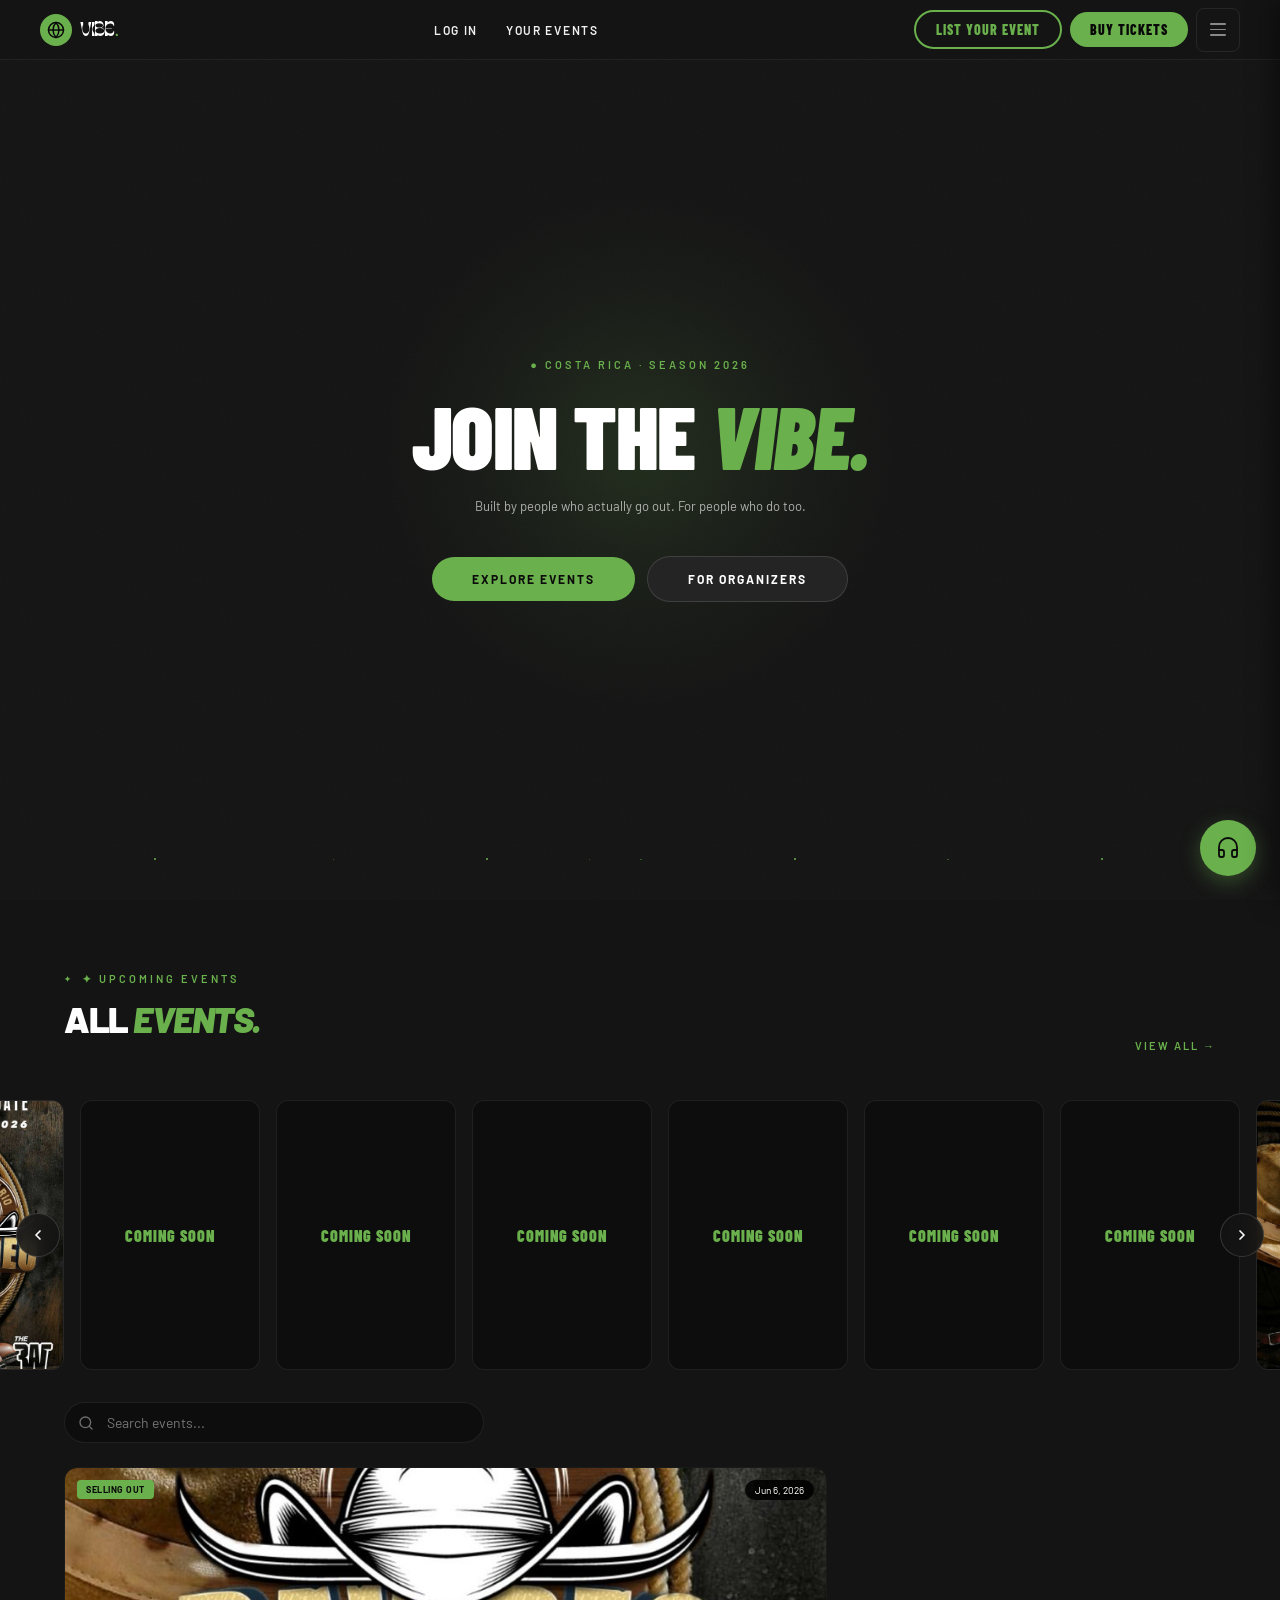
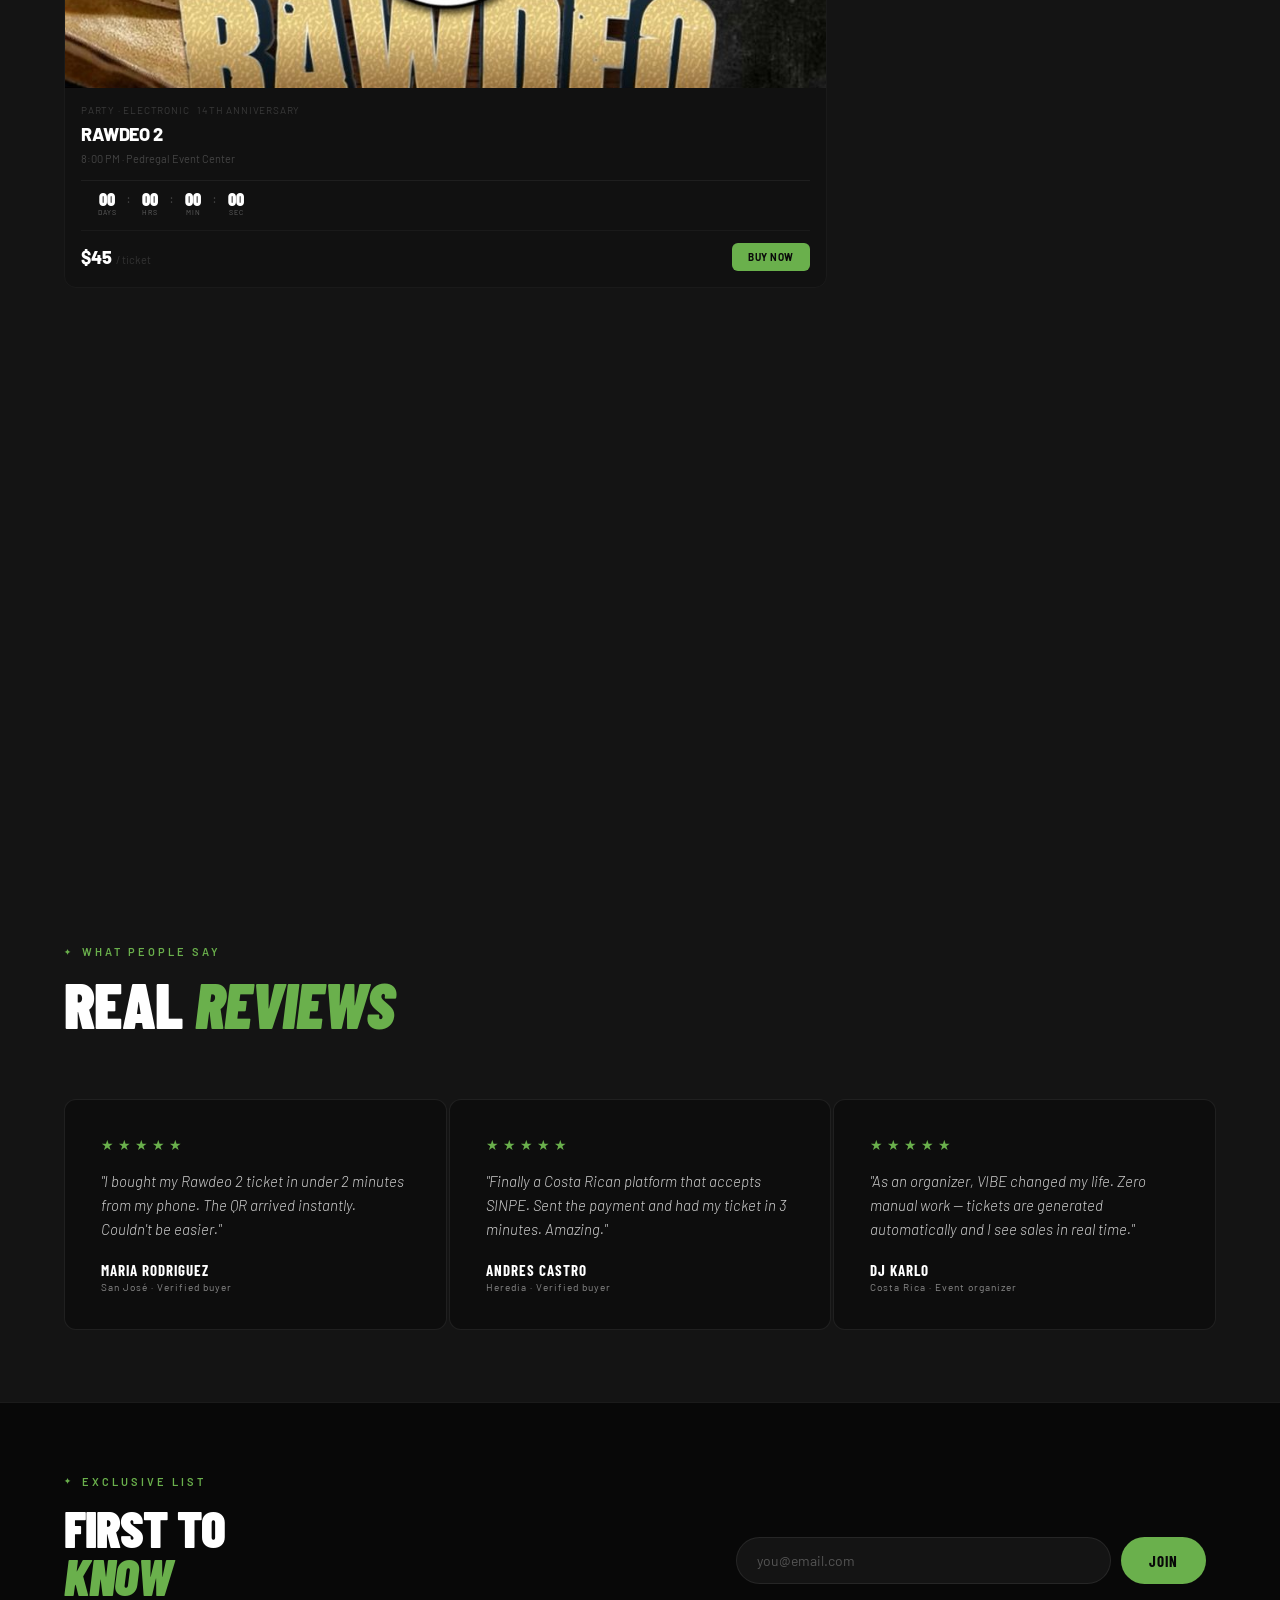
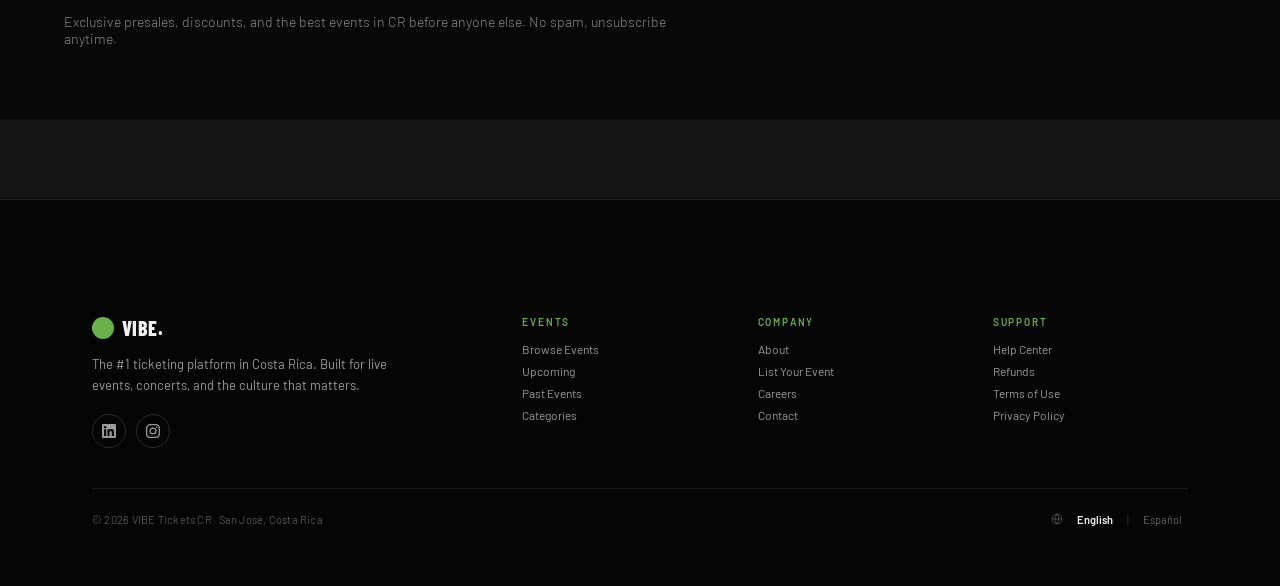
==== commit f27bb93a: "fix(typography): match hero + buy-in-2min to condensed bold The hero used Barlow (not Condensed) at " ====
--- a/index.html
+++ b/index.html
@@ -11,7 +11,7 @@
 <!-- Preconnect Google Fonts to reduce latency -->
 <link rel="preconnect" href="https://fonts.googleapis.com"/>
 <link rel="preconnect" href="https://fonts.gstatic.com" crossorigin/>
-<link href="https://fonts.googleapis.com/css2?family=Barlow+Condensed:ital,wght@0,300;0,400;0,600;0,700;0,800;0,900;1,700;1,800&family=Barlow:wght@300;400;500;600;700&display=swap" rel="stylesheet"/>
+<link href="https://fonts.googleapis.com/css2?family=Barlow+Condensed:ital,wght@0,300;0,400;0,500;0,600;0,700;0,800;0,900;1,500;1,700;1,800;1,900&family=Barlow:wght@300;400;500;600;700&display=swap" rel="stylesheet"/>
 <link rel="stylesheet" href="css/styles.css"/>
 <script src="https://cdn.jsdelivr.net/npm/qrcodejs@1.0.0/qrcode.min.js"></script>
 <script src="js/config.js"></script>
@@ -77,7 +77,7 @@
 <div class="page active" id="pg-home">
 
   <!-- HERO — FASE 2.5 -->
-  <section class="hero" style="padding:0;position:relative;">
+  <section class="hero">
     <div class="hero-bg-overlay"></div>
     <div class="hero-halo"></div>
     <div class="hero-particles">
@@ -117,7 +117,7 @@
     </div>
 
     <!-- FLYER CAROUSEL -->
-    <div class="flyer-carousel-wrap all-events-carousel" style="margin:0 -64px 32px;position:relative;">
+    <div class="flyer-carousel-wrap all-events-carousel" style="margin-bottom:32px;position:relative;">
       <div class="flyer-scroll">
         <div id="flyer-track" style="display:flex;gap:16px;width:max-content;"></div>
       </div>
@@ -129,7 +129,7 @@
       </button>
     </div>
 
-    <div class="fade-in" style="margin-bottom:24px;">
+    <div class="all-events-search" style="margin-bottom:24px;">
       <div style="position:relative;max-width:420px;">
         <svg style="position:absolute;left:14px;top:50%;transform:translateY(-50%);opacity:.4;" width="16" height="16" viewBox="0 0 24 24" fill="none" stroke="currentColor" stroke-width="2" stroke-linecap="round"><circle cx="11" cy="11" r="8"/><line x1="21" y1="21" x2="16.65" y2="16.65"/></svg>
         <input id="event-search" type="text" placeholder="Search events..." oninput="filterEvents(this.value)"
@@ -137,16 +137,7 @@
           onfocus="this.style.borderColor='rgba(106,176,76,.3)'" onblur="this.style.borderColor='var(--border)'"/>
       </div>
     </div>
-    <div class="cats fade-in">
-      <button class="cat on" onclick="filterCat(this)">All</button>
-      <button class="cat" onclick="filterCat(this)">Parties</button>
-      <button class="cat" onclick="filterCat(this)">Concerts</button>
-      <button class="cat" onclick="filterCat(this)">Fitness</button>
-      <button class="cat" onclick="filterCat(this)">Rooftop</button>
-      <button class="cat" onclick="filterCat(this)">Cultural</button>
-      <button class="cat" onclick="filterCat(this)">Electronic</button>
-    </div>
-    <div class="events-grid fade-in fade-in-delay-1" id="events-grid-wrap">
+    <div class="events-grid all-events-cards" id="events-grid-wrap">
       <!-- RAWDEO 2 - Featured (spans 2 cols) -->
       <div class="ev-card" onclick="openCheckout('rawdeo')">
         <div class="ev-card-img-wrap">
@@ -168,42 +159,38 @@
           </div>
         </div>
       </div>
-      <!-- COMING SOON x6 -->
-      <div class="ev-card ev-card-soon"><span class="ev-card-soon-label">Coming soon</span></div>
-      <div class="ev-card ev-card-soon"><span class="ev-card-soon-label">Coming soon</span></div>
-      <div class="ev-card ev-card-soon"><span class="ev-card-soon-label">Coming soon</span></div>
-      <div class="ev-card ev-card-soon"><span class="ev-card-soon-label">Coming soon</span></div>
-      <div class="ev-card ev-card-soon"><span class="ev-card-soon-label">Coming soon</span></div>
-      <div class="ev-card ev-card-soon"><span class="ev-card-soon-label">Coming soon</span></div>
     </div>
   </section>
 
-  <!-- HOW IT WORKS -->
-  <section style="background:var(--bg2);border-top:1px solid var(--border);border-bottom:1px solid var(--border);">
-    <div class="fade-in">
-      <div class="section-eyebrow">The process</div>
-      <h2 class="section-title">BUY IN <em>2 MINUTES</em></h2>
-    </div>
-    <div class="how-grid fade-in fade-in-delay-1">
-      <div class="how-step" data-num="01">
-        <div class="how-icon">🎯</div>
-        <div class="how-title">Pick your event</div>
-        <div class="how-desc">Browse the best events in Costa Rica all in one place. Filter by category, date, or venue.</div>
-      </div>
-      <div class="how-step" data-num="02">
-        <div class="how-icon">🎟</div>
-        <div class="how-title">Select tickets</div>
-        <div class="how-desc">Choose your quantity and ticket type. See the exact price breakdown before paying.</div>
-      </div>
-      <div class="how-step" data-num="03">
-        <div class="how-icon">🔒</div>
-        <div class="how-title">Pay securely</div>
-        <div class="how-desc">Card, SINPE Móvil, or Apple Pay. Encrypted payment and instant confirmation.</div>
-      </div>
-      <div class="how-step" data-num="04">
-        <div class="how-icon">📲</div>
-        <div class="how-title">Get your QR</div>
-        <div class="how-desc">Instant digital ticket with unique QR code to your email. Show it at the door.</div>
+  <!-- BUY IN 2 MINUTES -->
+  <section class="buy-in-2min">
+    <div class="buy-in-2min-inner">
+      <div class="buy-in-2min-header">
+        <div class="buy-in-2min-eyebrow">THE PROCESS</div>
+        <h2 class="buy-in-2min-title">BUY IN <span class="italic-sage">2 MINUTES.</span></h2>
+      </div>
+      <div class="buy-in-2min-steps">
+        <div class="buy-in-2min-step">
+          <div class="buy-in-2min-icon" aria-hidden="true">
+            <svg width="28" height="28" viewBox="0 0 24 24" fill="none" stroke="#6ab04c" stroke-width="1.6" stroke-linecap="round" stroke-linejoin="round"><circle cx="11" cy="11" r="8"/><path d="m21 21-4.35-4.35"/></svg>
+          </div>
+          <h3 class="buy-in-2min-step-title">Pick your event</h3>
+          <p class="buy-in-2min-step-desc">Browse curated nights across Costa Rica</p>
+        </div>
+        <div class="buy-in-2min-step">
+          <div class="buy-in-2min-icon" aria-hidden="true">
+            <svg width="28" height="28" viewBox="0 0 24 24" fill="none" stroke="#6ab04c" stroke-width="1.6" stroke-linecap="round" stroke-linejoin="round"><path d="M2 9a3 3 0 0 1 3-3h14a3 3 0 0 1 3 3v2a2 2 0 0 0 0 4v2a3 3 0 0 1-3 3H5a3 3 0 0 1-3-3v-2a2 2 0 0 0 0-4z"/><path d="M13 5v2M13 17v2"/></svg>
+          </div>
+          <h3 class="buy-in-2min-step-title">Choose your tickets</h3>
+          <p class="buy-in-2min-step-desc">Pick tier, quantity, add-ons — your way</p>
+        </div>
+        <div class="buy-in-2min-step">
+          <div class="buy-in-2min-icon" aria-hidden="true">
+            <svg width="28" height="28" viewBox="0 0 24 24" fill="none" stroke="#6ab04c" stroke-width="1.6" stroke-linecap="round" stroke-linejoin="round"><rect x="7" y="2" width="10" height="20" rx="2"/><circle cx="12" cy="18" r="1"/></svg>
+          </div>
+          <h3 class="buy-in-2min-step-title">Get your ticket</h3>
+          <p class="buy-in-2min-step-desc">Card, SINPE Móvil, Apple Pay — QR in seconds</p>
+        </div>
       </div>
     </div>
   </section>
--- a/css/styles.css
+++ b/css/styles.css
@@ -21,6 +21,9 @@
   --radius:12px;
   --radius2:20px;
   --red-error:#c94545;
+  --section-pad-desktop:clamp(64px,8vh,96px);
+  --section-pad-mobile:40px;
+  --section-pad-compact:24px;
 }
 html{scroll-behavior:smooth;background-color:#141414;}
 body{background:#141414;color:var(--white);font-family:'Barlow',sans-serif;overflow-x:hidden;overscroll-behavior-y:none;}
@@ -84,7 +87,6 @@
 @media(max-width:480px){
   .events-grid{grid-template-columns:1fr;}
   .ev-card:first-child{grid-column:span 1;}
-  .how-grid{grid-template-columns:1fr;}
   .footer-top{grid-template-columns:1fr;gap:24px;}
 }
 
@@ -94,10 +96,16 @@
 
 /* ─── ALL EVENTS — entrance + carousel ─── */
 .all-events .all-events-header,
-.all-events .all-events-carousel{opacity:0;transform:translateY(40px);transition:opacity .9s cubic-bezier(.22,1,.36,1),transform .9s cubic-bezier(.22,1,.36,1);}
+.all-events .all-events-carousel,
+.all-events .all-events-search,
+.all-events .all-events-cards{opacity:0;transform:translateY(40px);transition:opacity .9s cubic-bezier(.22,1,.36,1),transform .9s cubic-bezier(.22,1,.36,1);}
 .all-events.in-view .all-events-header{opacity:1;transform:translateY(0);}
 .all-events.in-view .all-events-carousel{opacity:1;transform:translateY(0);transition-delay:.15s;}
-
+.all-events.in-view .all-events-search{opacity:1;transform:translateY(0);transition-delay:.25s;}
+.all-events.in-view .all-events-cards{opacity:1;transform:translateY(0);transition-delay:.35s;}
+
+/* Edge-to-edge carousel breakout (desktop only — breakpoints handle narrower) */
+.flyer-carousel-wrap{margin-left:-64px;margin-right:-64px;}
 /* Scroll container — native horizontal scroll, hidden scrollbar */
 .flyer-scroll{overflow-x:auto;overflow-y:hidden;scrollbar-width:none;-ms-overflow-style:none;scroll-behavior:auto;-webkit-overflow-scrolling:touch;}
 .flyer-scroll::-webkit-scrollbar{display:none;}
@@ -114,7 +122,9 @@
 /* Reduced motion — no entrance animation, no auto-scroll */
 @media(prefers-reduced-motion:reduce){
   .all-events .all-events-header,
-  .all-events .all-events-carousel{opacity:1;transform:none;transition:none;}
+  .all-events .all-events-carousel,
+  .all-events .all-events-search,
+  .all-events .all-events-cards{opacity:1;transform:none;transition:none;}
 }
 
 /* ─── HERO ANIMATIONS ─── */
@@ -122,7 +132,8 @@
 @keyframes drift{0%{transform:translateY(0) translateX(0);opacity:0}15%{opacity:.7}85%{opacity:.5}100%{transform:translateY(-180px) translateX(10px);opacity:0}}
 
 /* ─── HERO ─── */
-.hero{min-height:100svh;position:relative;display:flex;align-items:center;justify-content:center;overflow:hidden;background:#141414;}
+.hero{position:relative;display:flex;flex-direction:column;align-items:center;justify-content:center;min-height:100vh;min-height:100dvh;padding:60px clamp(20px,5vw,64px) 0;overflow:hidden;background:#141414;}
+.hero + section,.hero + #events-section{padding-top:clamp(48px,8vh,80px);}
 .hero-bg-overlay{position:absolute;inset:0;background:#141414;pointer-events:none;}
 .hero-bg-overlay::after{content:'';position:absolute;inset:0;opacity:.028;background-image:url("data:image/svg+xml,%3Csvg viewBox='0 0 256 256' xmlns='http://www.w3.org/2000/svg'%3E%3Cfilter id='noise'%3E%3CfeTurbulence type='fractalNoise' baseFrequency='0.9' numOctaves='4' stitchTiles='stitch'/%3E%3C/filter%3E%3Crect width='100%25' height='100%25' filter='url(%23noise)'/%3E%3C/svg%3E");background-size:200px 200px;}
 /* Legacy decorations — hidden */
@@ -156,7 +167,7 @@
 .hero-content{
   position:relative;z-index:4;
   display:flex;flex-direction:column;align-items:center;text-align:center;
-  padding:clamp(80px,12vh,120px) clamp(24px,6vw,64px) clamp(60px,8vh,96px);
+  padding:0 clamp(24px,6vw,64px);
   width:100%;max-width:800px;
 }
 /* Eyebrow */
@@ -167,14 +178,14 @@
 }
 /* Title */
 .hero-title{
-  font-family:'Barlow',sans-serif;
+  font-family:'Barlow Condensed',sans-serif;
   font-size:clamp(64px,8vw,88px);
-  font-weight:500;text-transform:uppercase;
-  line-height:.92;letter-spacing:-2px;
+  font-weight:900;text-transform:uppercase;
+  line-height:.92;letter-spacing:-1.5px;
   color:#fff;margin:0;
 }
 .hero-title-white{color:#fff;}
-.hero-title-green{color:var(--green);}
+.hero-title-green{color:var(--green);font-style:italic;font-family:'Barlow Condensed',sans-serif;font-weight:900;}
 /* Tagline */
 .hero-tagline{
   font-family:'Barlow',sans-serif;
@@ -283,7 +294,7 @@
 }
 
 /* ─── SECTIONS ─── */
-section{padding:100px 64px;}
+section{padding-block:var(--section-pad-desktop);padding-inline:64px;}
 .section-eyebrow{font-family:'Barlow',sans-serif;font-weight:600;font-size:11px;letter-spacing:3px;text-transform:uppercase;color:var(--green);margin-bottom:16px;display:flex;align-items:center;gap:8px;}
 .section-eyebrow::before{content:'✦';font-size:8px;}
 .section-title{font-family:'Barlow Condensed',sans-serif;font-size:clamp(42px,5vw,72px);font-weight:900;text-transform:uppercase;line-height:.95;letter-spacing:-1px;margin-bottom:16px;}
@@ -297,9 +308,6 @@
 .view-all:hover{gap:10px;}
 
 /* CATEGORIES */
-.cats{display:flex;gap:8px;flex-wrap:wrap;margin-bottom:40px;}
-.cat{background:transparent;border:1px solid #2a2a2a;color:#555;padding:7px 16px;border-radius:20px;font-family:'Barlow',sans-serif;font-size:11px;font-weight:600;cursor:pointer;transition:background .2s,border-color .2s,color .2s;text-transform:uppercase;letter-spacing:.04em;}
-.cat.on,.cat:hover{background:var(--green);border-color:var(--green);color:#0a0a0a;}
 
 /* SECTION TITLE — events override */
 .events-header .section-title{font-size:36px;letter-spacing:-1.5px;font-family:'Barlow',sans-serif;}
@@ -330,22 +338,42 @@
 .ev-card-buy{background:var(--green);border:none;color:#0a0a0a;padding:8px 16px;border-radius:6px;font-family:'Barlow',sans-serif;font-size:10px;font-weight:700;letter-spacing:.05em;cursor:pointer;transition:background .2s;text-transform:uppercase;}
 .ev-card-buy:hover{background:#5a9940;}
 /* Coming soon cards */
-.ev-card-soon{background:#0d0d0d!important;border:1px dashed #1e1e1e!important;min-height:340px;display:flex;align-items:center;justify-content:center;cursor:default!important;}
-.ev-card-soon:hover{transform:none!important;border-color:#1e1e1e!important;}
-.ev-card-soon-label{color:#2a2a2a;font-size:10px;text-transform:uppercase;letter-spacing:.12em;font-weight:500;font-family:'Barlow',sans-serif;}
 /* Legacy overlay/content — hidden in new design */
 .ev-card-overlay{display:none;}
 .ev-card-content{display:none;}
 .ev-card-placeholder{display:none;}
 
-/* ─── HOW IT WORKS ─── */
-.how-grid{display:grid;grid-template-columns:repeat(4,1fr);gap:1px;margin-top:64px;border:1px solid var(--border);border-radius:16px;overflow:hidden;}
-.how-step{padding:40px 32px;background:var(--bg2);transition:background .3s;position:relative;}
-.how-step:hover{background:var(--bg3);}
-.how-step::before{content:attr(data-num);font-family:'Barlow Condensed',sans-serif;font-size:80px;font-weight:900;color:rgba(57,255,20,.06);position:absolute;top:16px;right:20px;line-height:1;}
-.how-icon{font-size:28px;margin-bottom:20px;}
-.how-title{font-family:'Barlow Condensed',sans-serif;font-size:22px;font-weight:700;text-transform:uppercase;letter-spacing:1px;margin-bottom:8px;}
-.how-desc{font-size:13px;color:var(--gray);line-height:1.6;font-weight:300;}
+/* ─── BUY IN 2 MINUTES (dark section) ─── */
+.buy-in-2min{background:#141414;color:#ffffff;padding-block:clamp(80px,12vh,140px);}
+.buy-in-2min-inner{max-width:1200px;margin:0 auto;}
+.buy-in-2min-eyebrow{font-family:'Barlow',sans-serif;color:var(--green);font-size:11px;letter-spacing:3px;font-weight:600;margin-bottom:16px;text-transform:uppercase;display:flex;align-items:center;gap:8px;}
+.buy-in-2min-eyebrow::before{content:'✦';font-size:8px;}
+.buy-in-2min-title{color:#fff;font-family:'Barlow Condensed',sans-serif;font-size:clamp(36px,6.5vw,72px);font-weight:900;line-height:.95;letter-spacing:-1.5px;margin:0 0 56px;text-transform:uppercase;}
+.buy-in-2min-title .italic-sage{color:#6ab04c;font-style:italic;font-family:'Barlow Condensed',sans-serif;font-weight:900;}
+.buy-in-2min-steps{display:grid;grid-template-columns:1fr 1fr 1fr;gap:32px;}
+.buy-in-2min-icon{width:64px;height:64px;border:0.5px solid rgba(106,176,76,.35);border-radius:14px;display:flex;align-items:center;justify-content:center;background:rgba(106,176,76,.04);margin-bottom:24px;}
+.buy-in-2min-icon svg{width:30px;height:30px;}
+.buy-in-2min-step-title{color:#fff;font-family:'Barlow',sans-serif;font-size:19px;font-weight:500;margin:0 0 10px;letter-spacing:-.2px;}
+.buy-in-2min-step-desc{color:rgba(255,255,255,.55);font-family:'Barlow',sans-serif;font-size:14px;line-height:1.6;margin:0;font-weight:400;}
+.buy-in-2min-header,.buy-in-2min-step{opacity:0;transform:translateY(40px);transition:opacity .9s cubic-bezier(.22,1,.36,1),transform .9s cubic-bezier(.22,1,.36,1);}
+.buy-in-2min.in-view .buy-in-2min-header{opacity:1;transform:translateY(0);}
+.buy-in-2min.in-view .buy-in-2min-step{opacity:1;transform:translateY(0);}
+.buy-in-2min.in-view .buy-in-2min-step:nth-child(1){transition-delay:.15s;}
+.buy-in-2min.in-view .buy-in-2min-step:nth-child(2){transition-delay:.25s;}
+.buy-in-2min.in-view .buy-in-2min-step:nth-child(3){transition-delay:.35s;}
+@media(prefers-reduced-motion:reduce){
+  .buy-in-2min-header,.buy-in-2min-step{opacity:1;transform:none;transition:none;}
+}
+@media(max-width:900px){
+  .buy-in-2min{padding-block:clamp(60px,10vh,100px);}
+  .buy-in-2min-steps{grid-template-columns:1fr;gap:20px;}
+  .buy-in-2min-step{display:grid;grid-template-columns:44px 1fr;column-gap:14px;row-gap:4px;align-items:start;}
+  .buy-in-2min-icon{width:44px;height:44px;border-radius:11px;margin-bottom:0;grid-row:span 2;}
+  .buy-in-2min-icon svg{width:20px;height:20px;}
+  .buy-in-2min-step-title{font-size:16px;font-weight:500;margin-bottom:0;}
+  .buy-in-2min-step-desc{font-size:12px;}
+  .buy-in-2min-title{font-size:clamp(32px,9vw,48px);letter-spacing:-1px;margin-bottom:36px;}
+}
 
 /* ─── ORGANIZER CTA ─── */
 .org-section{background:var(--bg2);border-top:1px solid var(--border);border-bottom:1px solid var(--border);}
@@ -712,12 +740,11 @@
 /* ─── RESPONSIVE ─── */
 @media(max-width:900px){
   nav{padding:0 20px;}
-  .hero-content{padding:clamp(72px,10vh,100px) 24px clamp(48px,6vh,72px);}
+  .hero-content{padding:0 24px;}
   .cd-num{font-size:20px;}
-  section{padding:64px 24px;}
+  section{padding-block:var(--section-pad-mobile);padding-inline:24px;}
   .events-grid{grid-template-columns:1fr 1fr;gap:12px;}
   .ev-card:first-child{grid-column:span 2;}
-  .how-grid{grid-template-columns:1fr 1fr;}
   .org-inner{grid-template-columns:1fr;gap:40px;}
   .nl-inner{flex-direction:column;gap:32px;}
   .nl-right{max-width:100%;width:100%;}
@@ -1283,8 +1310,11 @@
   .footer-grid{grid-template-columns:1fr 1fr;gap:32px;}
   .footer-brand{grid-column:1 / -1;max-width:100%;}
 }
+@media(max-width:900px){
+  .site-footer{margin-top:0;}
+  .footer-container{padding:32px 20px 20px;}
+}
 @media(max-width:480px){
-  .footer-container{padding:40px 20px 20px;}
   .footer-bottom{flex-direction:column;align-items:flex-start;gap:14px;}
 }
 
@@ -1486,7 +1516,7 @@
   .nav-btn-primary{padding:7px 12px;font-size:12px;letter-spacing:.5px;}
 
   /* ── HERO ────────────────────────────────────────────────────── */
-  .hero{min-height:100svh;overflow-x:hidden;}
+  .hero{overflow-x:hidden;}
   .cd-save{font-size:13px;letter-spacing:3px;}
   .cd-date-line{font-size:15px;letter-spacing:2px;margin-bottom:14px;}
   .cd-num{font-size:14px;}
@@ -1494,7 +1524,7 @@
   .cd-sep{font-size:20px;}
 
   /* ── SECTIONS (general) ──────────────────────────────────────── */
-  section{padding:56px 20px;}
+  section{padding-block:var(--section-pad-mobile);padding-inline:20px;}
   .section-title{font-size:36px;letter-spacing:-.5px;}
 
   /* ── EVENTS SECTION ──────────────────────────────────────────── */
@@ -1507,10 +1537,6 @@
   .ev-card:first-child{grid-column:span 1;}
   .ev-card-img-wrap{height:180px;}
 
-  /* ── HOW IT WORKS ────────────────────────────────────────────── */
-  .how-grid{grid-template-columns:1fr;}
-  .how-step{padding:28px 20px;}
-
   /* ── SOCIAL PROOF ────────────────────────────────────────────── */
   /* already 1fr at 900px — just fix padding */
   .proof-card{padding:24px 20px;}
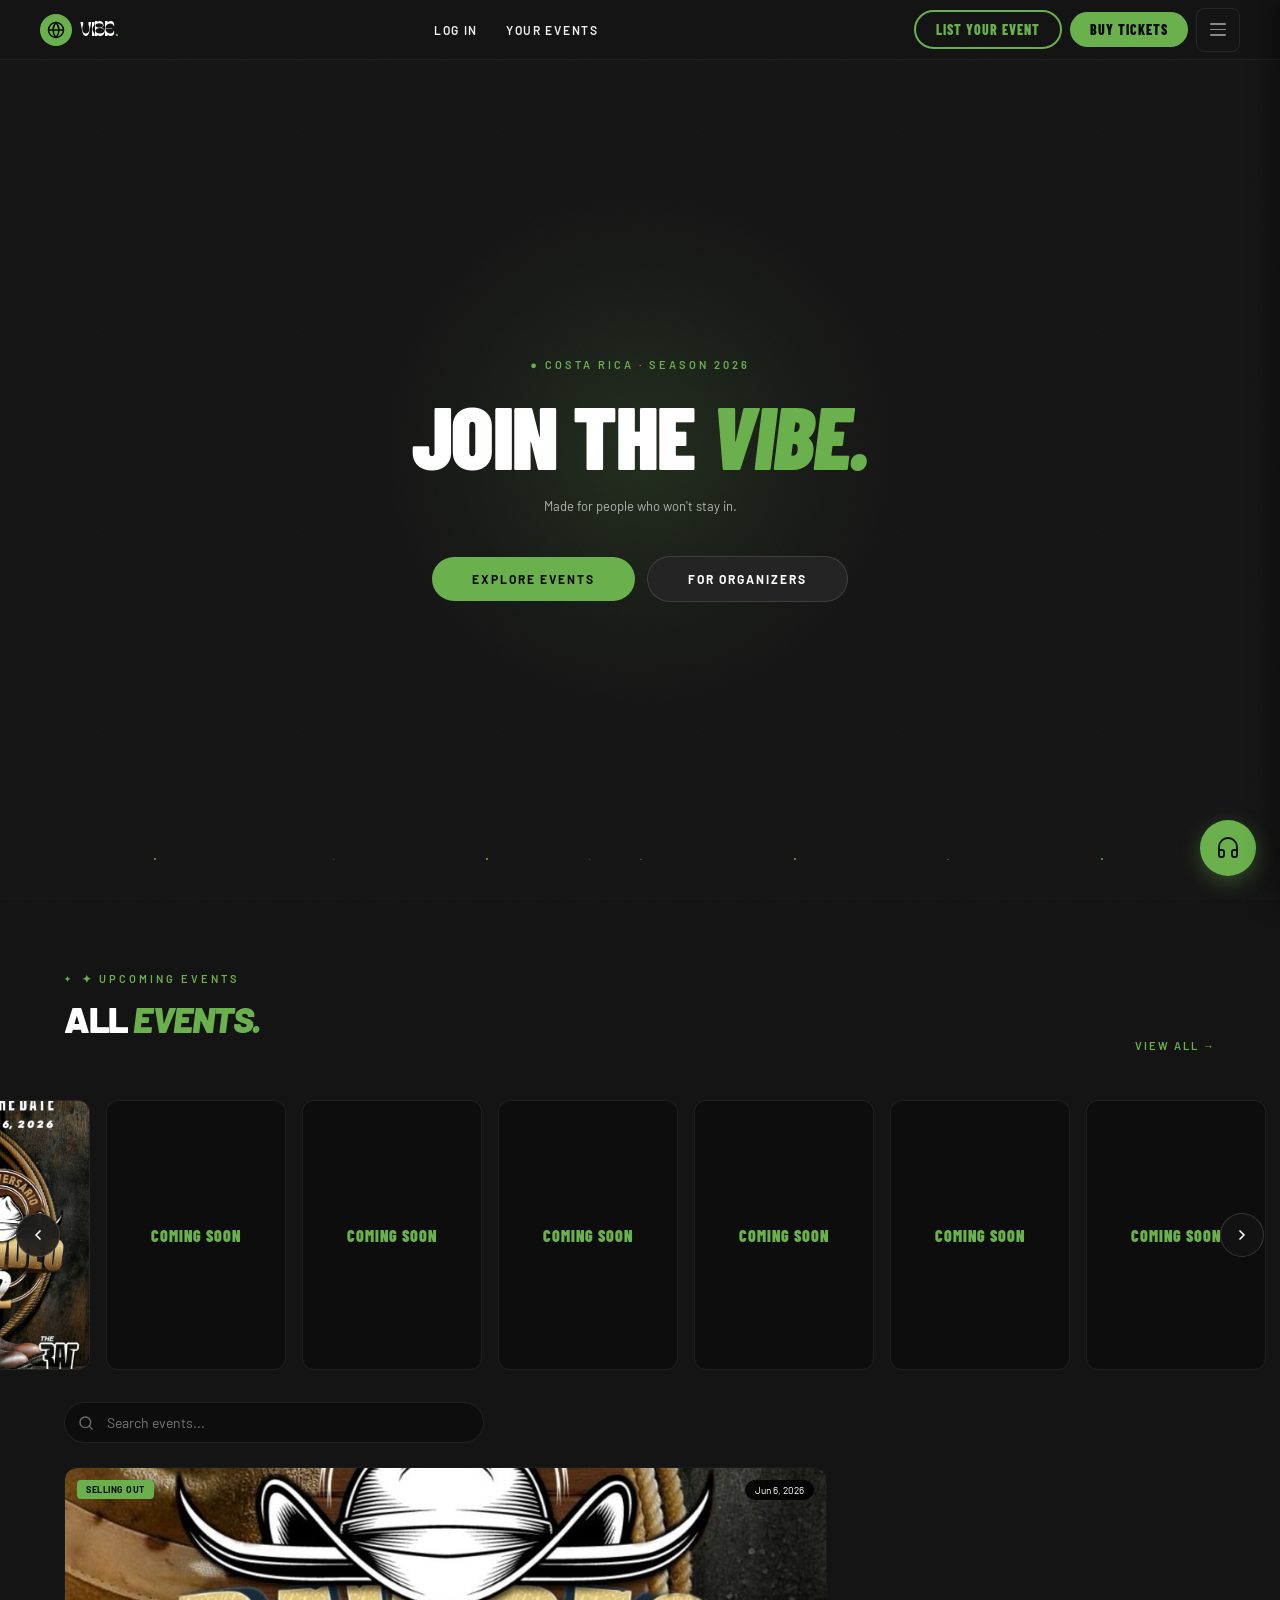
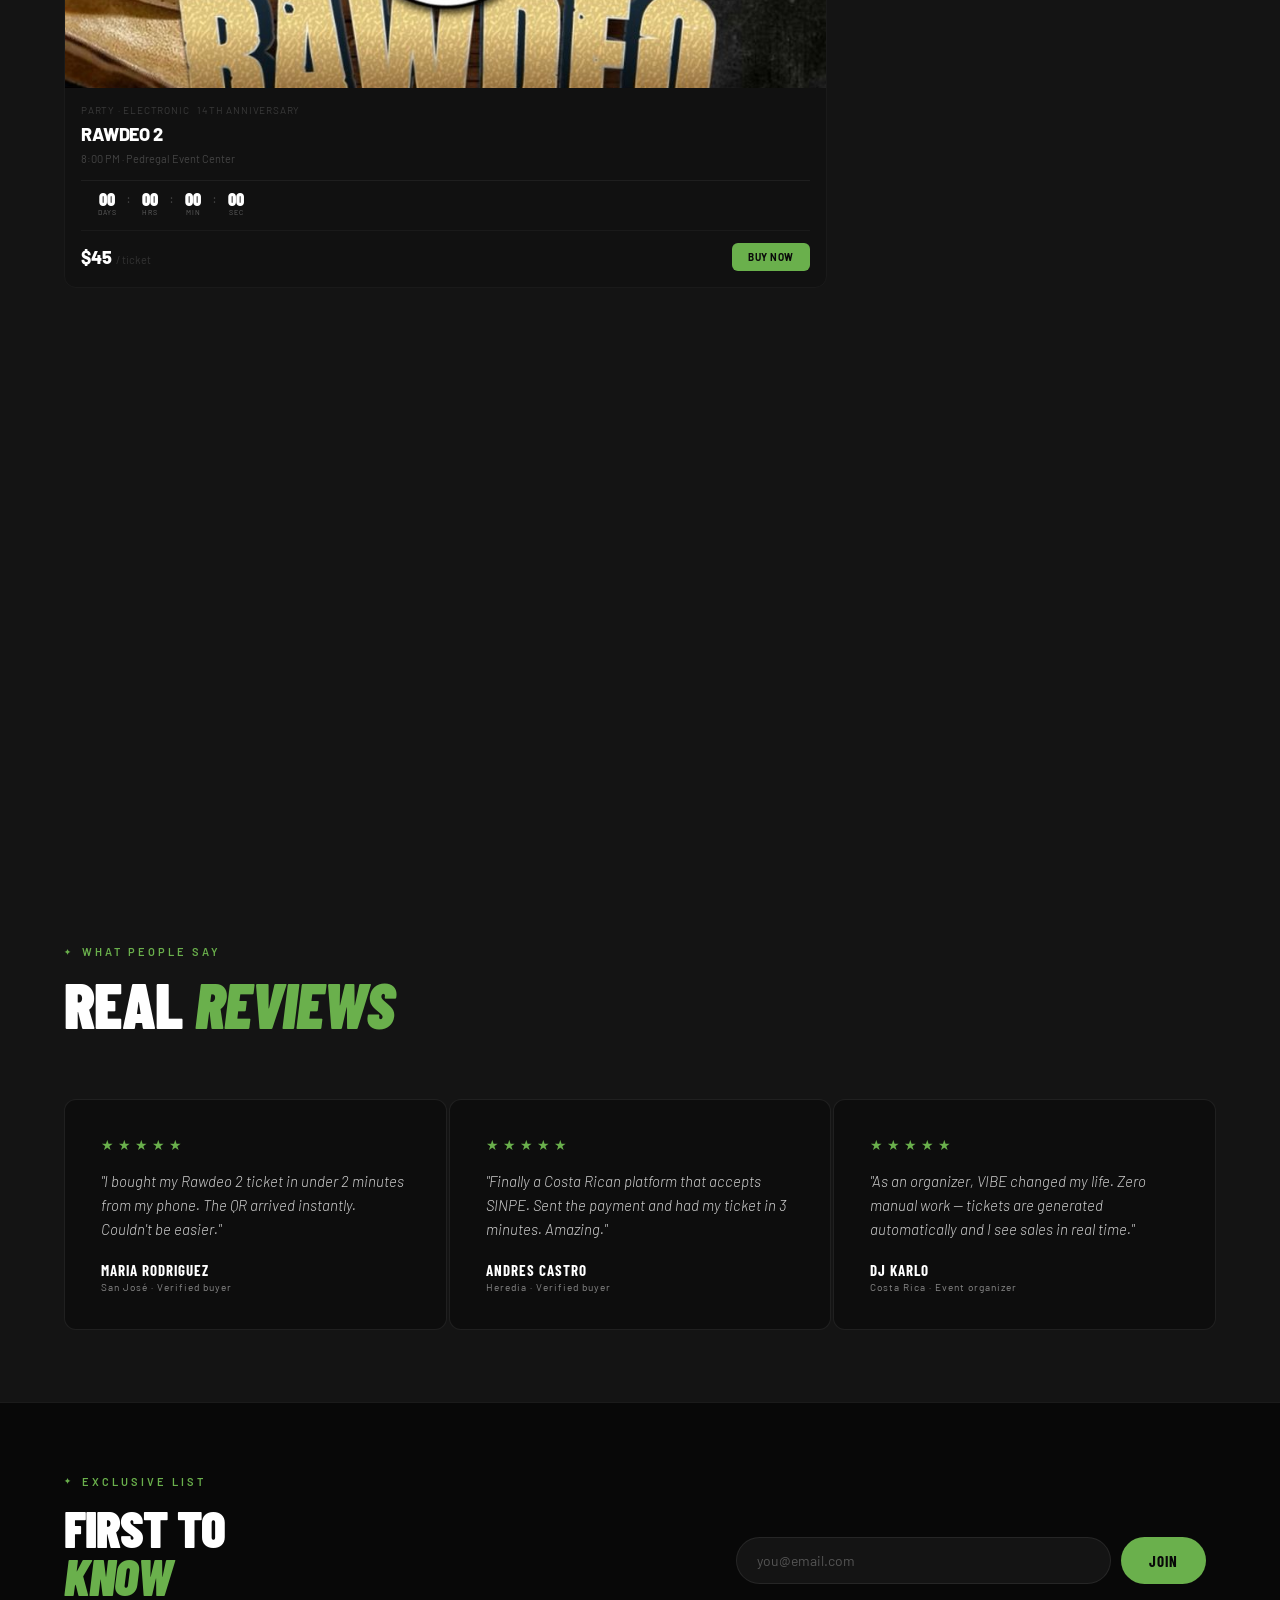
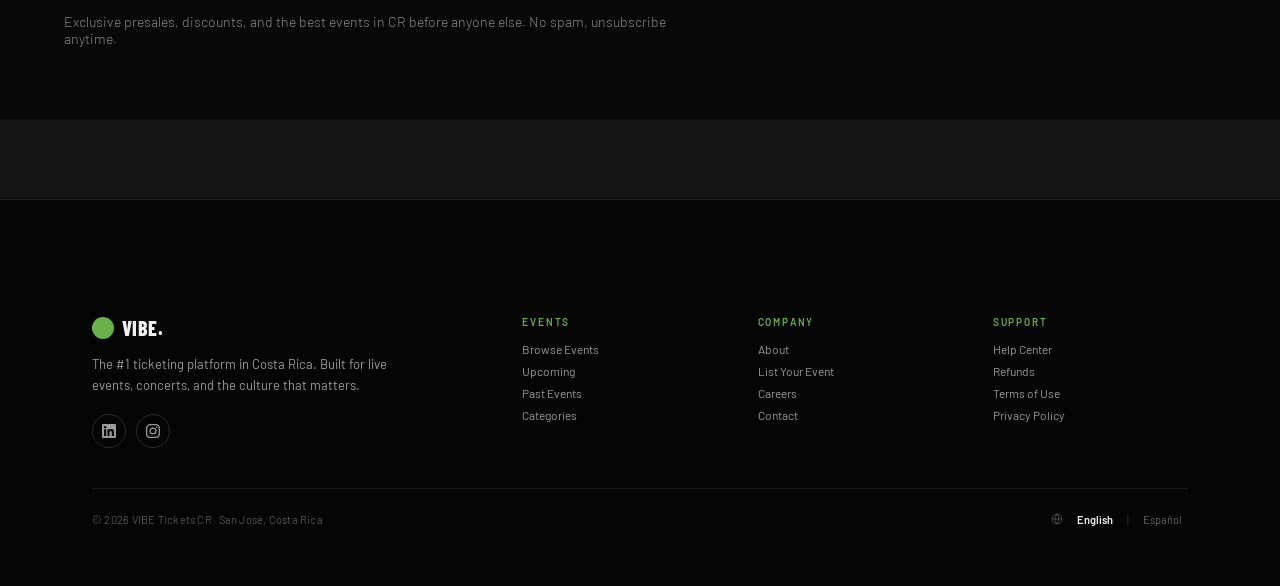
==== commit bc4204d4: "copy: new hero tagline "Built by people who actually go out. For people who do too." -> "Made for pe" ====
--- a/index.html
+++ b/index.html
@@ -96,7 +96,7 @@
       <h1 class="hero-title">
         <span class="hero-title-white">JOIN THE </span><span class="hero-title-green">VIBE.</span>
       </h1>
-      <p class="hero-tagline">Built by people who actually go out.<br class="mobile-br"> For people who do too.</p>
+      <p class="hero-tagline">Made for people who won't stay in.</p>
       <div class="hero-ctas">
         <button class="btn-pill btn-pill-primary" onclick="document.getElementById('events-section').scrollIntoView({behavior:'smooth'})">EXPLORE EVENTS</button>
         <button class="btn-pill btn-pill-ghost" onclick="goPage('organizer')">FOR ORGANIZERS</button>
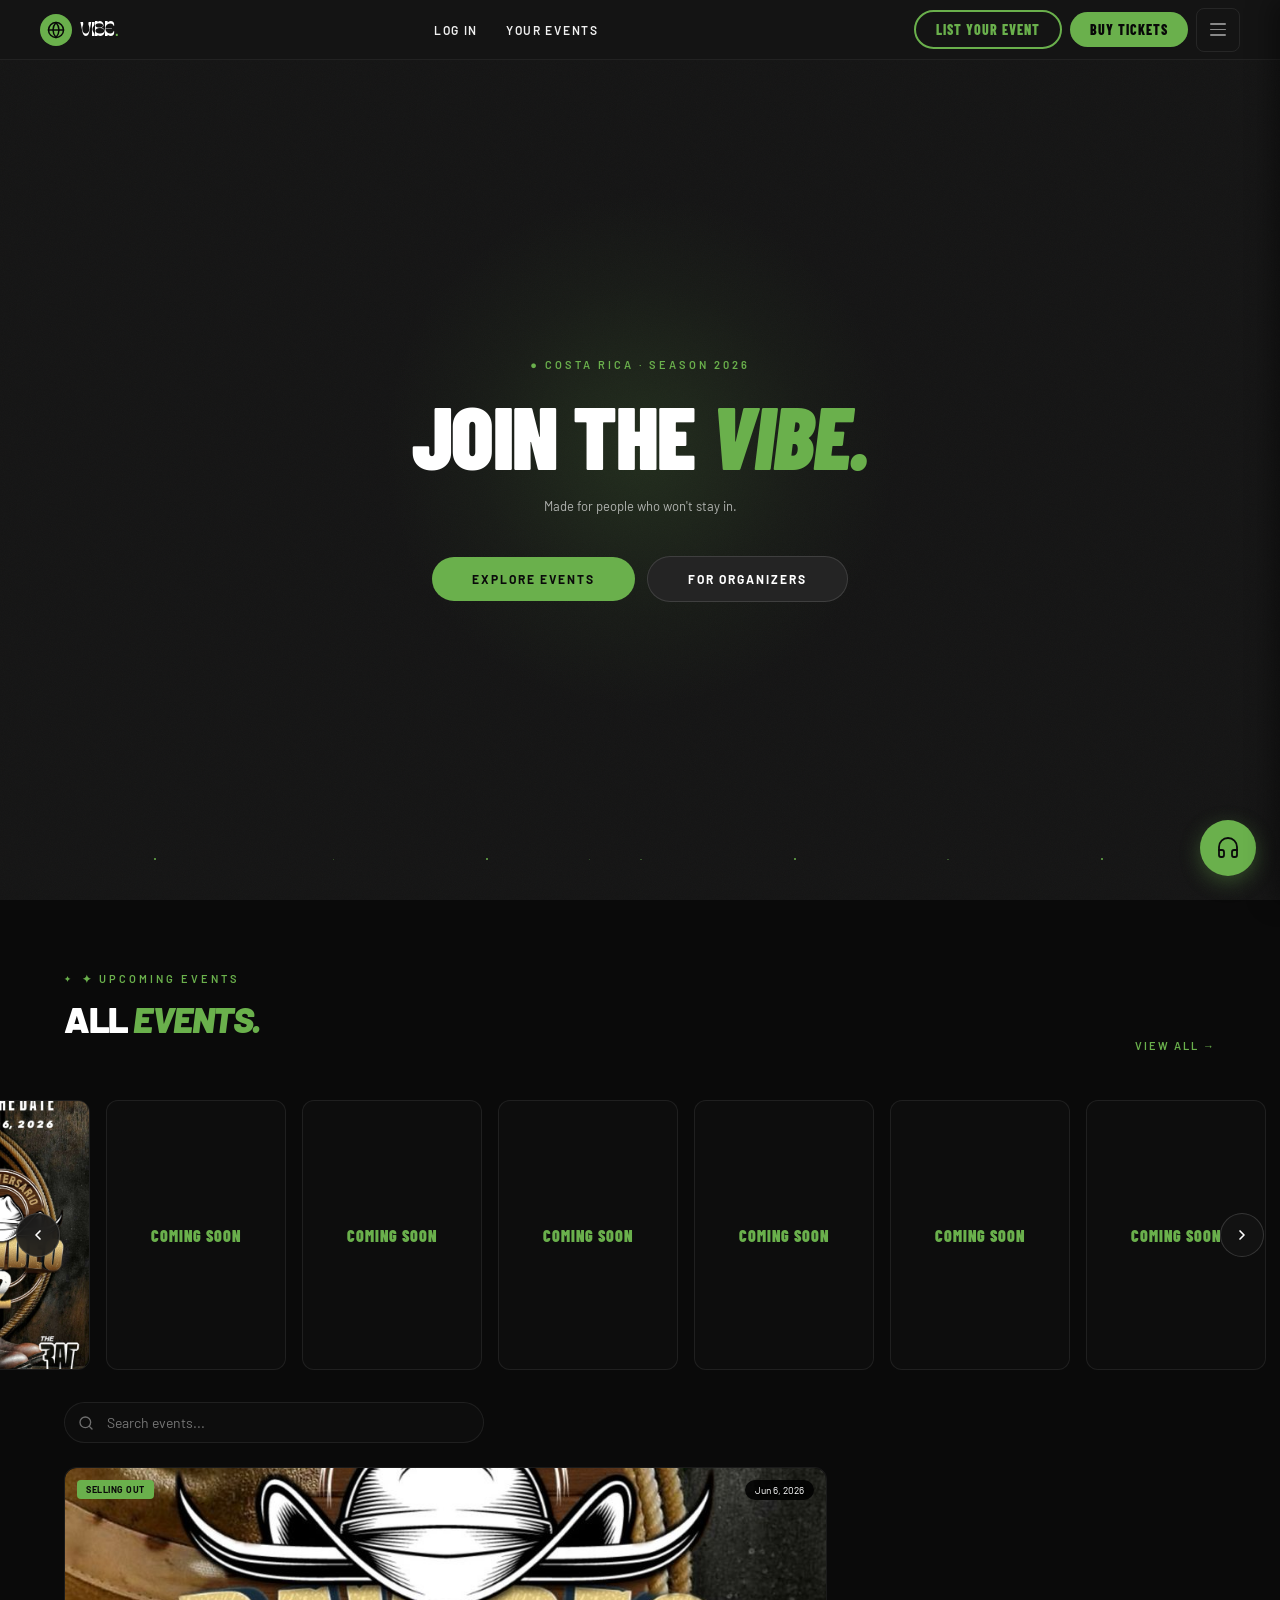
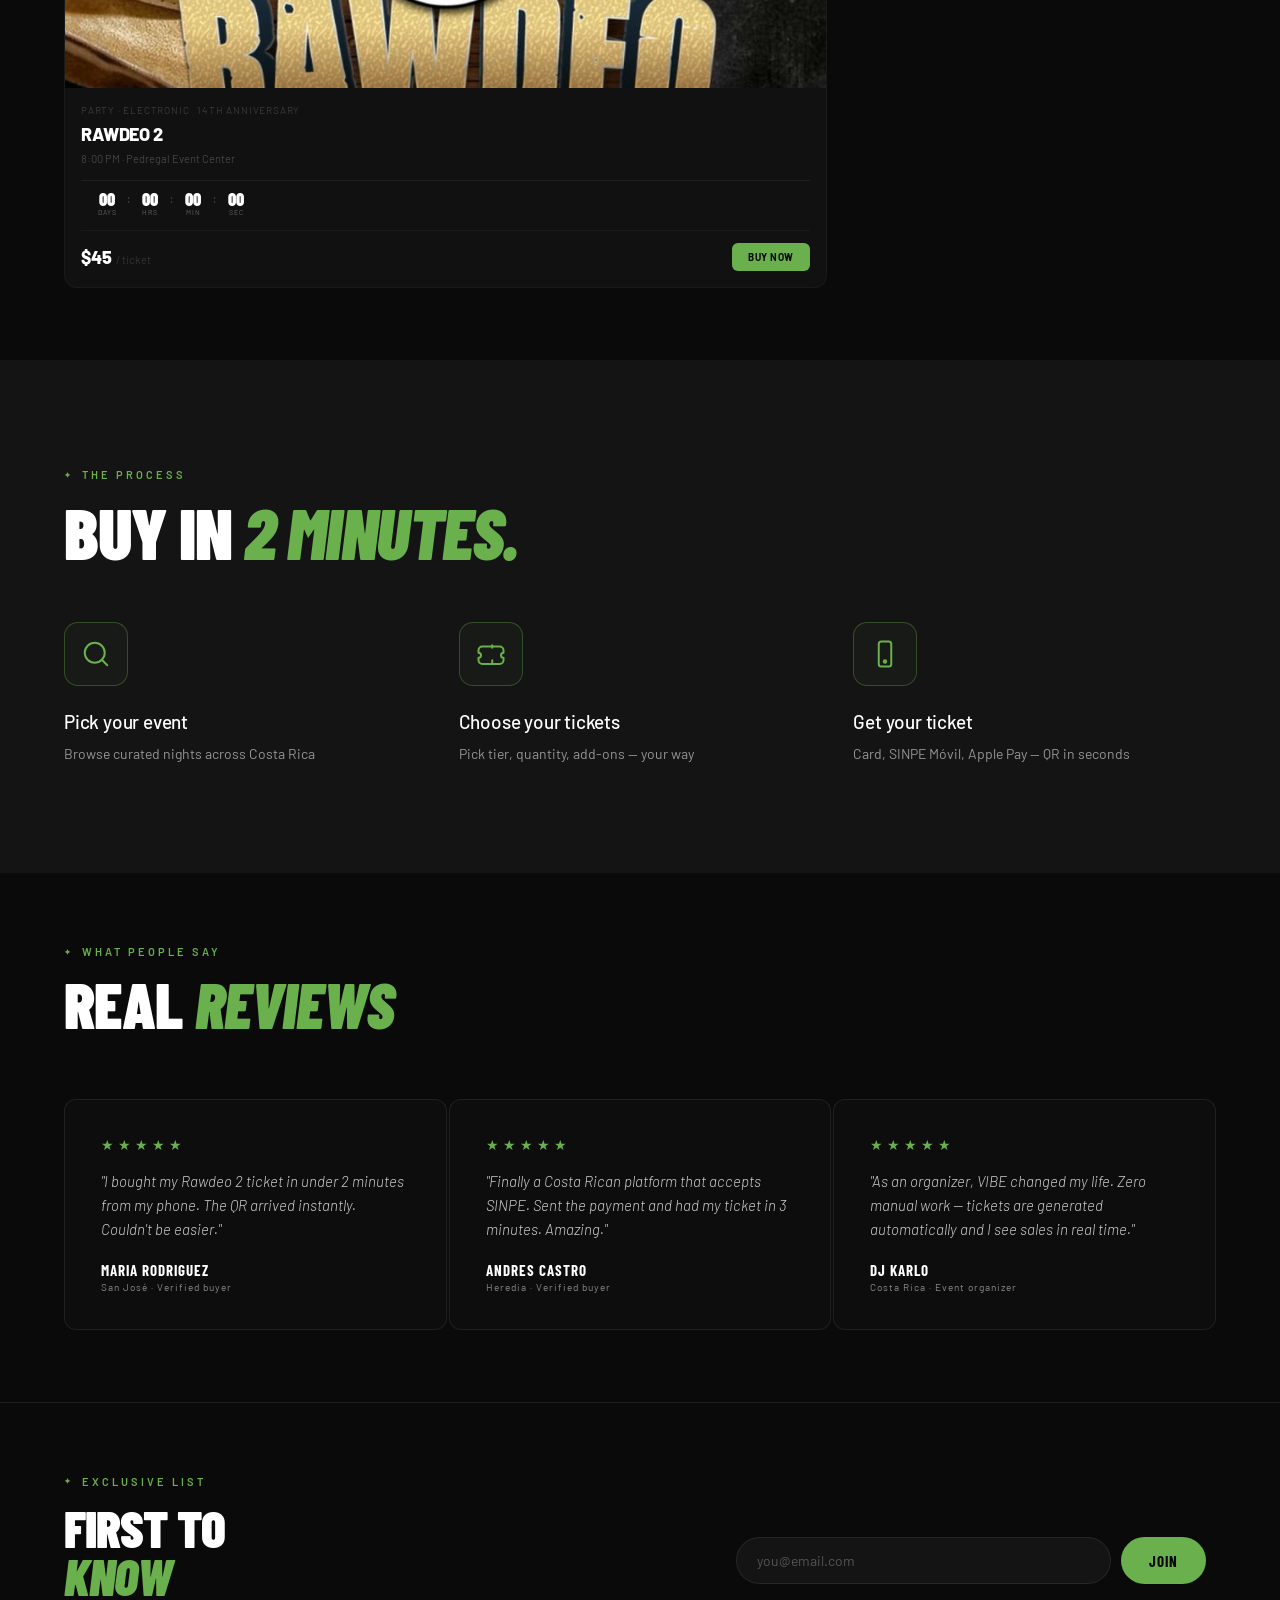
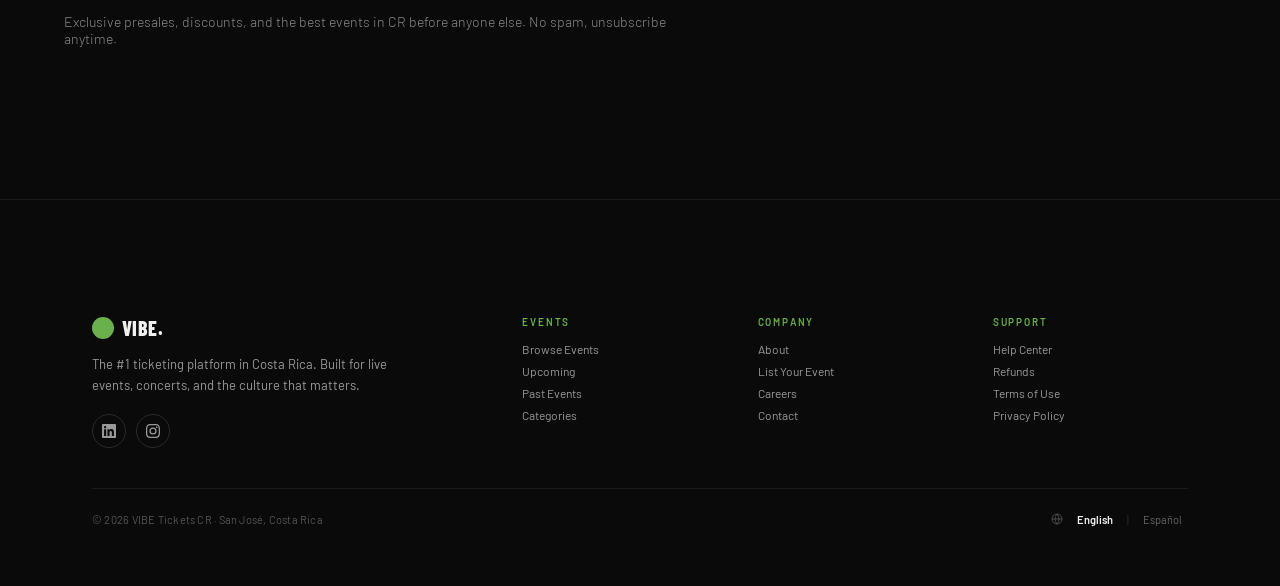
==== commit 223dac3e: "feat(home+auth): fix blacks + parallax + scale anim + Apple SSO - Unify home bg to #0a0a0a (body, nl" ====
--- a/index.html
+++ b/index.html
@@ -107,7 +107,7 @@
   </section>
 
   <!-- EVENTS -->
-  <section id="events-section" class="all-events">
+  <section id="events-section" class="all-events home-section">
     <div class="events-header fade-in all-events-header">
       <div>
         <div class="section-eyebrow">✦ Upcoming events</div>
@@ -163,7 +163,7 @@
   </section>
 
   <!-- BUY IN 2 MINUTES -->
-  <section class="buy-in-2min">
+  <section class="buy-in-2min home-section">
     <div class="buy-in-2min-inner">
       <div class="buy-in-2min-header">
         <div class="buy-in-2min-eyebrow">THE PROCESS</div>
@@ -196,7 +196,7 @@
   </section>
 
   <!-- SOCIAL PROOF -->
-  <section>
+  <section class="reviews-section home-section">
     <div class="fade-in">
       <div class="section-eyebrow">What people say</div>
       <h2 class="section-title">REAL <em>REVIEWS</em></h2>
@@ -224,7 +224,7 @@
   </section>
 
   <!-- NEWSLETTER -->
-  <section class="nl-section">
+  <section class="nl-section home-section">
     <div class="nl-inner fade-in">
       <div class="nl-left">
         <div class="section-eyebrow">Exclusive list</div>
@@ -803,16 +803,24 @@
       <div class="login-title" id="login-mode-title">Create account</div>
       <div class="login-sub" id="login-mode-sub">JOIN THE VIBE. COMMUNITY</div>
 
-      <!-- Google OAuth button -->
-      <button type="button" class="login-google-btn" onclick="handleGoogleAuth()">
-        <svg width="20" height="20" viewBox="0 0 24 24" aria-hidden="true">
-          <path fill="#4285f4" d="M22.56 12.25c0-.78-.07-1.53-.2-2.25H12v4.26h5.92c-.26 1.37-1.04 2.53-2.21 3.31v2.77h3.57c2.08-1.92 3.28-4.74 3.28-8.09z"/>
-          <path fill="#34a853" d="M12 23c2.97 0 5.46-.98 7.28-2.66l-3.57-2.77c-.98.66-2.23 1.06-3.71 1.06-2.86 0-5.29-1.93-6.16-4.53H2.18v2.84C3.99 20.53 7.7 23 12 23z"/>
-          <path fill="#fbbc05" d="M5.84 14.09c-.22-.66-.35-1.36-.35-2.09s.13-1.43.35-2.09V7.07H2.18C1.43 8.55 1 10.22 1 12s.43 3.45 1.18 4.93l2.85-2.22.81-.62z"/>
-          <path fill="#ea4335" d="M12 5.38c1.62 0 3.06.56 4.21 1.64l3.15-3.15C17.45 2.09 14.97 1 12 1 7.7 1 3.99 3.47 2.18 7.07l3.66 2.84c.87-2.6 3.3-4.53 6.16-4.53z"/>
-        </svg>
-        <span>Continue with Google</span>
-      </button>
+      <!-- OAuth buttons row -->
+      <div class="login-oauth-row">
+        <button type="button" class="login-google-btn" onclick="handleGoogleAuth()">
+          <svg width="20" height="20" viewBox="0 0 24 24" aria-hidden="true">
+            <path fill="#4285f4" d="M22.56 12.25c0-.78-.07-1.53-.2-2.25H12v4.26h5.92c-.26 1.37-1.04 2.53-2.21 3.31v2.77h3.57c2.08-1.92 3.28-4.74 3.28-8.09z"/>
+            <path fill="#34a853" d="M12 23c2.97 0 5.46-.98 7.28-2.66l-3.57-2.77c-.98.66-2.23 1.06-3.71 1.06-2.86 0-5.29-1.93-6.16-4.53H2.18v2.84C3.99 20.53 7.7 23 12 23z"/>
+            <path fill="#fbbc05" d="M5.84 14.09c-.22-.66-.35-1.36-.35-2.09s.13-1.43.35-2.09V7.07H2.18C1.43 8.55 1 10.22 1 12s.43 3.45 1.18 4.93l2.85-2.22.81-.62z"/>
+            <path fill="#ea4335" d="M12 5.38c1.62 0 3.06.56 4.21 1.64l3.15-3.15C17.45 2.09 14.97 1 12 1 7.7 1 3.99 3.47 2.18 7.07l3.66 2.84c.87-2.6 3.3-4.53 6.16-4.53z"/>
+          </svg>
+          <span>Continue with Google</span>
+        </button>
+        <button type="button" class="login-apple-btn" onclick="handleAppleAuth()" aria-label="Continue with Apple">
+          <svg class="apple-logo" width="20" height="20" viewBox="0 0 24 24" fill="currentColor" xmlns="http://www.w3.org/2000/svg" aria-hidden="true">
+            <path d="M17.05 20.28c-.98.95-2.05.88-3.08.41-1.09-.47-2.09-.48-3.24 0-1.44.62-2.2.44-3.06-.41C2.79 15.25 3.51 7.59 9.05 7.31c1.35.07 2.29.74 3.08.8 1.18-.24 2.31-.93 3.57-.84 1.51.12 2.65.72 3.4 1.8-3.12 1.87-2.38 5.98.48 7.13-.57 1.5-1.31 2.99-2.54 4.09l.01-.01zM12 7.25c-.15-2.23 1.66-4.07 3.74-4.25.29 2.58-2.34 4.5-3.74 4.25z"/>
+          </svg>
+          <span>Continue with Apple</span>
+        </button>
+      </div>
 
       <div class="login-or-divider">
         <span class="login-or-line"></span>
--- a/css/styles.css
+++ b/css/styles.css
@@ -25,8 +25,8 @@
   --section-pad-mobile:40px;
   --section-pad-compact:24px;
 }
-html{scroll-behavior:smooth;background-color:#141414;}
-body{background:#141414;color:var(--white);font-family:'Barlow',sans-serif;overflow-x:hidden;overscroll-behavior-y:none;}
+html{scroll-behavior:smooth;background-color:#0a0a0a;}
+body{background:#0a0a0a;color:var(--white);font-family:'Barlow',sans-serif;overflow-x:hidden;overscroll-behavior-y:none;}
 body::after{content:'';position:fixed;inset:0;z-index:9999;pointer-events:none;opacity:0.018;background:repeating-linear-gradient(0deg,transparent,transparent 2px,rgba(255,255,255,.03) 2px,rgba(255,255,255,.03) 4px);}
 
 /* ─── SCROLLBAR ─── */
@@ -355,14 +355,37 @@
 .buy-in-2min-icon svg{width:30px;height:30px;}
 .buy-in-2min-step-title{color:#fff;font-family:'Barlow',sans-serif;font-size:19px;font-weight:500;margin:0 0 10px;letter-spacing:-.2px;}
 .buy-in-2min-step-desc{color:rgba(255,255,255,.55);font-family:'Barlow',sans-serif;font-size:14px;line-height:1.6;margin:0;font-weight:400;}
-.buy-in-2min-header,.buy-in-2min-step{opacity:0;transform:translateY(40px);transition:opacity .9s cubic-bezier(.22,1,.36,1),transform .9s cubic-bezier(.22,1,.36,1);}
+.buy-in-2min-header{opacity:0;transform:translateY(40px);transition:opacity .9s cubic-bezier(.22,1,.36,1),transform .9s cubic-bezier(.22,1,.36,1);}
 .buy-in-2min.in-view .buy-in-2min-header{opacity:1;transform:translateY(0);}
-.buy-in-2min.in-view .buy-in-2min-step{opacity:1;transform:translateY(0);}
-.buy-in-2min.in-view .buy-in-2min-step:nth-child(1){transition-delay:.15s;}
-.buy-in-2min.in-view .buy-in-2min-step:nth-child(2){transition-delay:.25s;}
-.buy-in-2min.in-view .buy-in-2min-step:nth-child(3){transition-delay:.35s;}
+.buy-in-2min-step{opacity:0;transform:scale(.9);transition:opacity .8s cubic-bezier(.22,1,.36,1),transform .8s cubic-bezier(.22,1,.36,1);}
+.buy-in-2min.in-view .buy-in-2min-step{opacity:1;transform:scale(1);}
+.buy-in-2min.in-view .buy-in-2min-step:nth-child(1){transition-delay:0s;}
+.buy-in-2min.in-view .buy-in-2min-step:nth-child(2){transition-delay:.15s;}
+.buy-in-2min.in-view .buy-in-2min-step:nth-child(3){transition-delay:.3s;}
 @media(prefers-reduced-motion:reduce){
   .buy-in-2min-header,.buy-in-2min-step{opacity:1;transform:none;transition:none;}
+}
+
+/* ─── HOME PARALLAX REVEAL ─── */
+@supports (animation-timeline: view()){
+  .home-section{
+    animation:parallaxReveal linear both;
+    animation-timeline:view();
+    animation-range:entry 0% entry 100%;
+  }
+  @keyframes parallaxReveal{
+    from{transform:translateY(30px);opacity:.85;}
+    to{transform:translateY(0);opacity:1;}
+  }
+  @media(max-width:900px){
+    @keyframes parallaxReveal{
+      from{transform:translateY(15px);opacity:.9;}
+      to{transform:translateY(0);opacity:1;}
+    }
+  }
+}
+@media(prefers-reduced-motion:reduce){
+  .home-section{animation:none !important;transform:none !important;opacity:1 !important;}
 }
 @media(max-width:900px){
   .buy-in-2min{padding-block:clamp(60px,10vh,100px);}
@@ -428,7 +451,7 @@
 .proof-location{font-family:'Barlow',sans-serif;font-size:10px;color:var(--gray);letter-spacing:1px;margin-top:2px;}
 
 /* ─── NEWSLETTER ─── */
-.nl-section{background:var(--bg);border-top:1px solid var(--border);}
+.nl-section{background:transparent;border-top:1px solid var(--border);}
 .nl-inner{display:flex;justify-content:space-between;align-items:center;gap:64px;}
 .nl-left{flex:1;}
 .nl-title{font-family:'Barlow Condensed',sans-serif;font-size:clamp(36px,4vw,56px);font-weight:900;text-transform:uppercase;line-height:.95;letter-spacing:-1px;margin-bottom:12px;}
@@ -914,6 +937,14 @@
 /* Google OAuth button — matches login-input border-radius:10px, same dark family */
 .login-google-btn{display:flex;align-items:center;justify-content:center;gap:12px;width:100%;padding:13px 16px;background:transparent;color:#f0f0f0;border:1px solid var(--border);border-radius:10px;font-family:'Barlow',sans-serif;font-size:14px;font-weight:600;cursor:pointer;margin-bottom:18px;transition:border-color .2s;min-height:48px;box-sizing:border-box;}
 .login-google-btn:hover{border-color:#6ab04c;}
+/* Apple Sign In — Apple HIG: black bg, white logo, SF font, 44px+ touch target */
+.login-apple-btn{display:flex;align-items:center;justify-content:center;gap:10px;width:100%;padding:13px 16px;background:#000;color:#fff;border:0.5px solid rgba(255,255,255,.15);border-radius:10px;font-family:-apple-system,BlinkMacSystemFont,'SF Pro Display','Helvetica Neue',sans-serif;font-size:14px;font-weight:500;cursor:pointer;margin-bottom:18px;transition:background .2s cubic-bezier(.22,1,.36,1);min-height:48px;box-sizing:border-box;}
+.login-apple-btn:hover{background:#1a1a1a;}
+.login-apple-btn .apple-logo{color:#fff;flex-shrink:0;}
+/* OAuth row — Google + Apple side-by-side on desktop, stacked on mobile */
+.login-oauth-row{display:flex;gap:10px;margin-bottom:18px;}
+.login-oauth-row .login-google-btn,
+.login-oauth-row .login-apple-btn{flex:1;margin-bottom:0;}
 /* OR divider */
 .login-or-divider{display:flex;align-items:center;gap:14px;margin-bottom:20px;}
 .login-or-line{flex:1;height:1px;background:var(--border);}
@@ -1283,7 +1314,7 @@
 /* ════════════════════════════════════════════════════════════════
    FOOTER PROFESIONAL (redesigned FASE 3)
    ════════════════════════════════════════════════════════════════ */
-.site-footer{background:#050505;border-top:1px solid #1a1a1a;margin-top:80px;}
+.site-footer{background:#0a0a0a;border-top:1px solid #1a1a1a;margin-top:80px;}
 .footer-container{max-width:1320px;margin:0 auto;padding:56px 28px 24px;}
 .footer-grid{display:grid;grid-template-columns:2fr 1fr 1fr 1fr;gap:40px;margin-bottom:40px;}
 .footer-brand{max-width:320px;}
@@ -1467,6 +1498,15 @@
 .ca-google-btn:active{transform:scale(.995);}
 .ca-google-text{flex:0 1 auto;}
 .ca-google-badge{font-family:'Barlow',sans-serif;font-size:10px;color:#999;background:rgba(255,255,255,.04);padding:2px 8px;border-radius:10px;letter-spacing:.05em;font-weight:500;}
+/* Apple Sign In — checkout (smaller proportions than login, same HIG) */
+.ca-apple-btn{display:flex;align-items:center;justify-content:center;gap:10px;width:100%;padding:12px 16px;background:#000;color:#fff;border:0.5px solid rgba(255,255,255,.15);border-radius:8px;font-family:-apple-system,BlinkMacSystemFont,'SF Pro Display','Helvetica Neue',sans-serif;font-size:13px;font-weight:500;cursor:pointer;margin-bottom:16px;min-height:46px;transition:background .2s cubic-bezier(.22,1,.36,1),transform .15s ease;}
+.ca-apple-btn:hover{background:#1a1a1a;}
+.ca-apple-btn:active{transform:scale(.995);}
+.ca-apple-btn .apple-logo{color:#fff;flex-shrink:0;}
+/* OAuth row — Google + Apple side-by-side on desktop, stacked on mobile */
+.ca-oauth-row{display:flex;gap:10px;margin-bottom:16px;}
+.ca-oauth-row .ca-google-btn,
+.ca-oauth-row .ca-apple-btn{flex:1;margin-bottom:0;}
 
 /* divider */
 .ca-divider{display:flex;align-items:center;gap:12px;margin-bottom:16px;}
@@ -1598,4 +1638,7 @@
   .ca-logged-badge{flex-wrap:wrap;padding:14px 16px;}
   .ca-logged-switch{margin-left:auto;}
   .ca-google-btn{flex-wrap:wrap;gap:8px;}
-}
+  /* OAuth row stacks on mobile */
+  .login-oauth-row,
+  .ca-oauth-row{flex-direction:column;}
+}
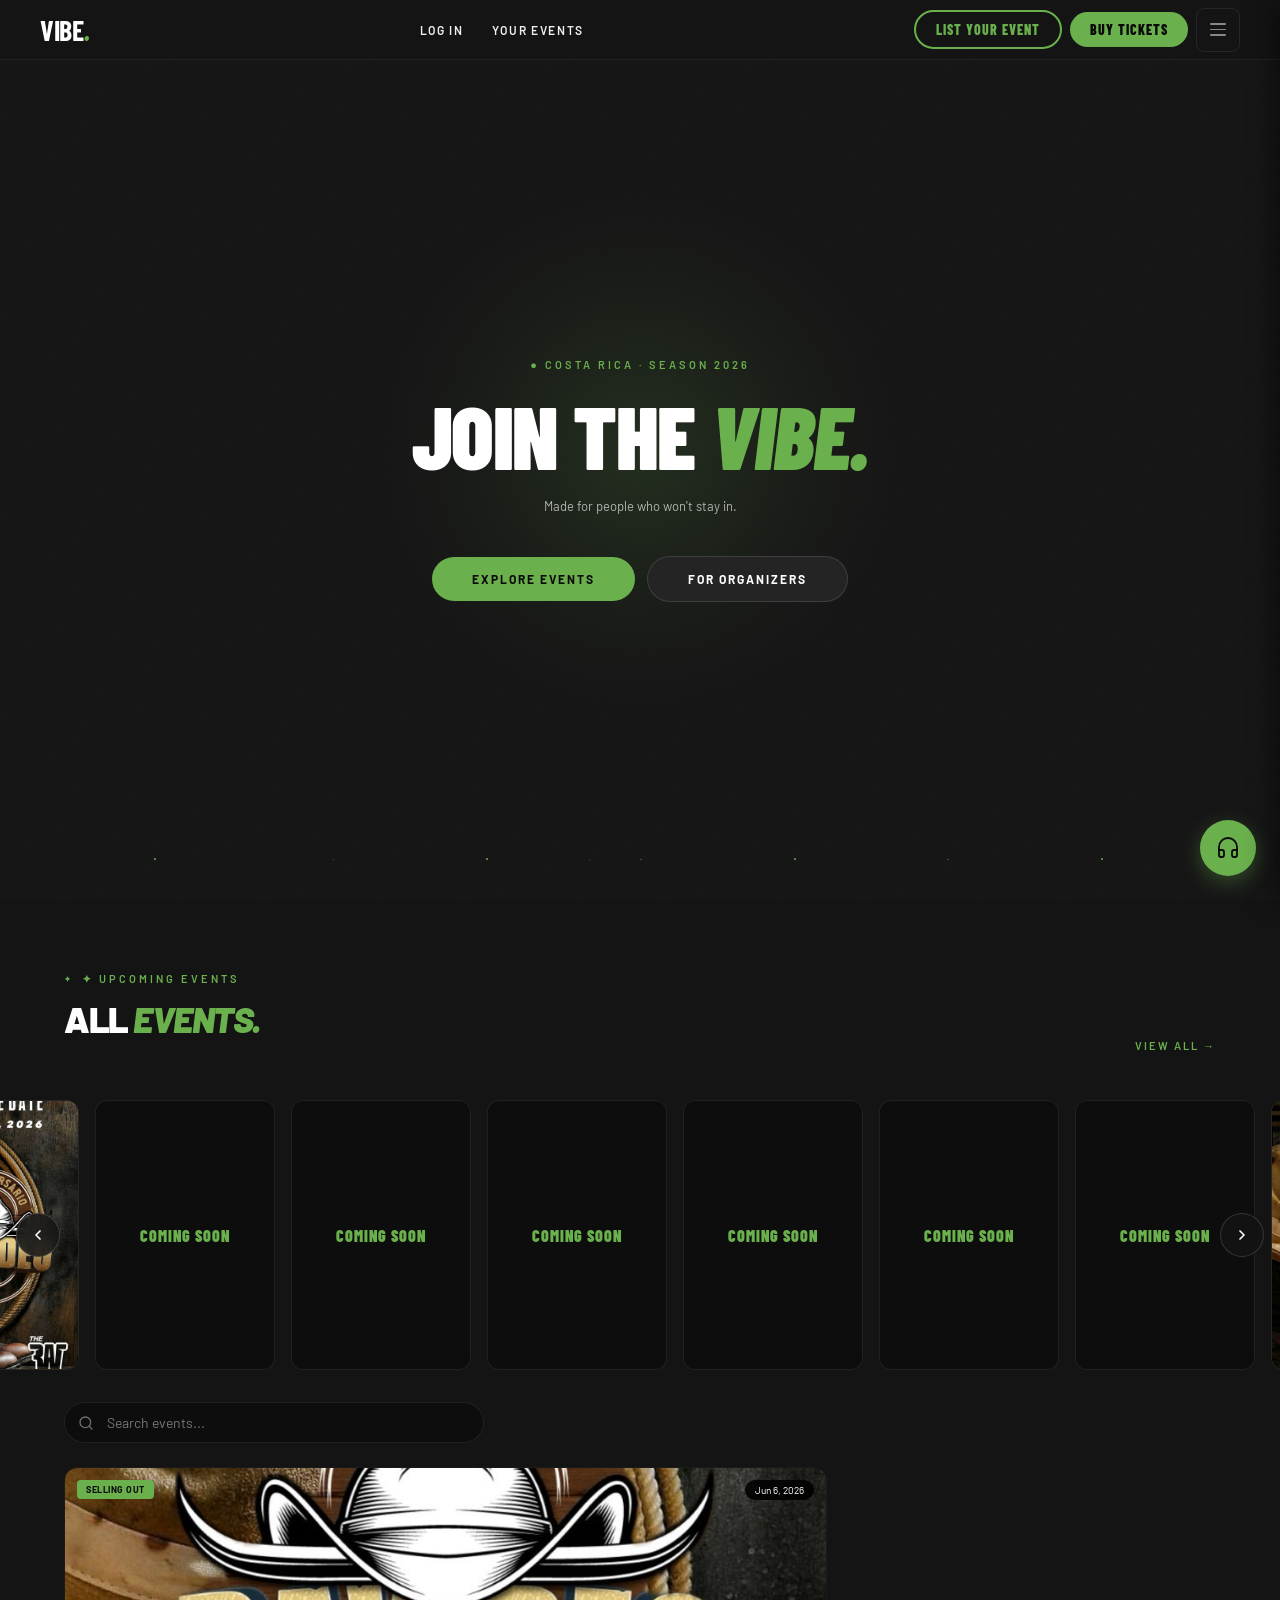
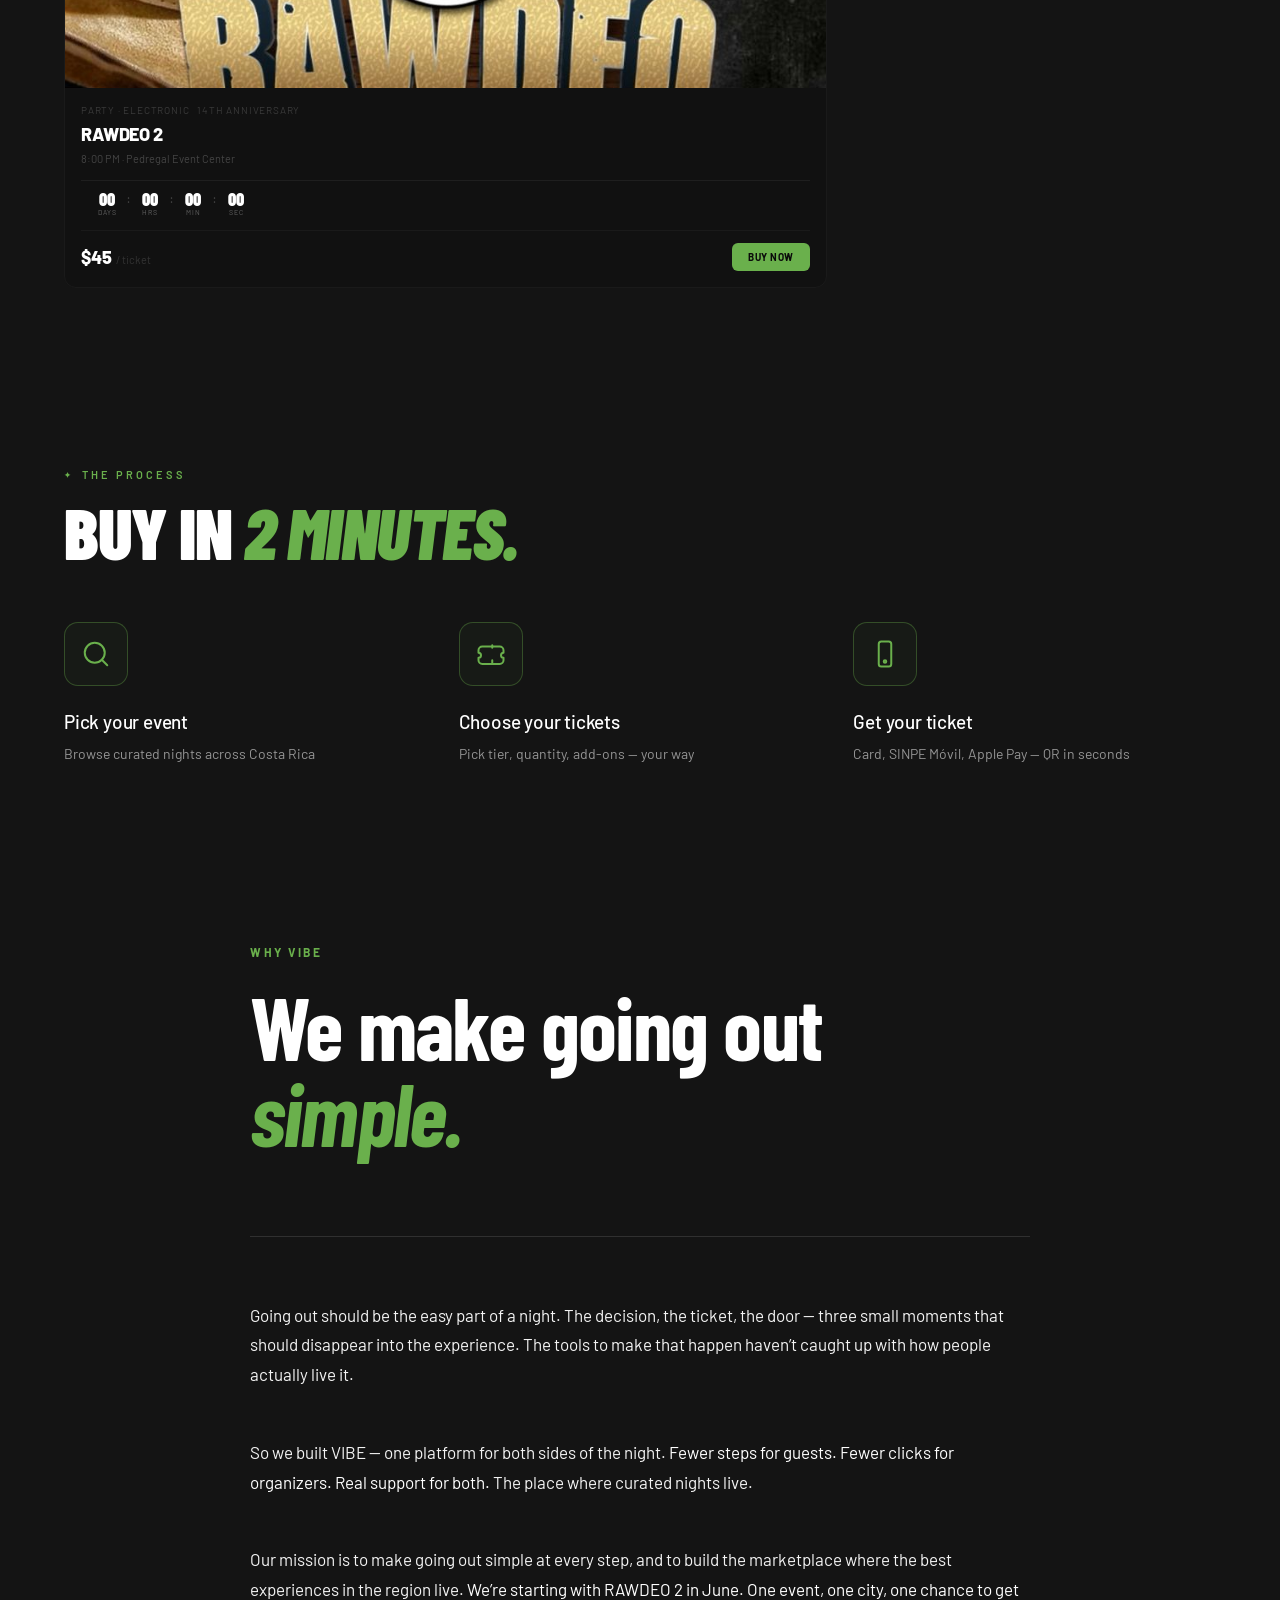
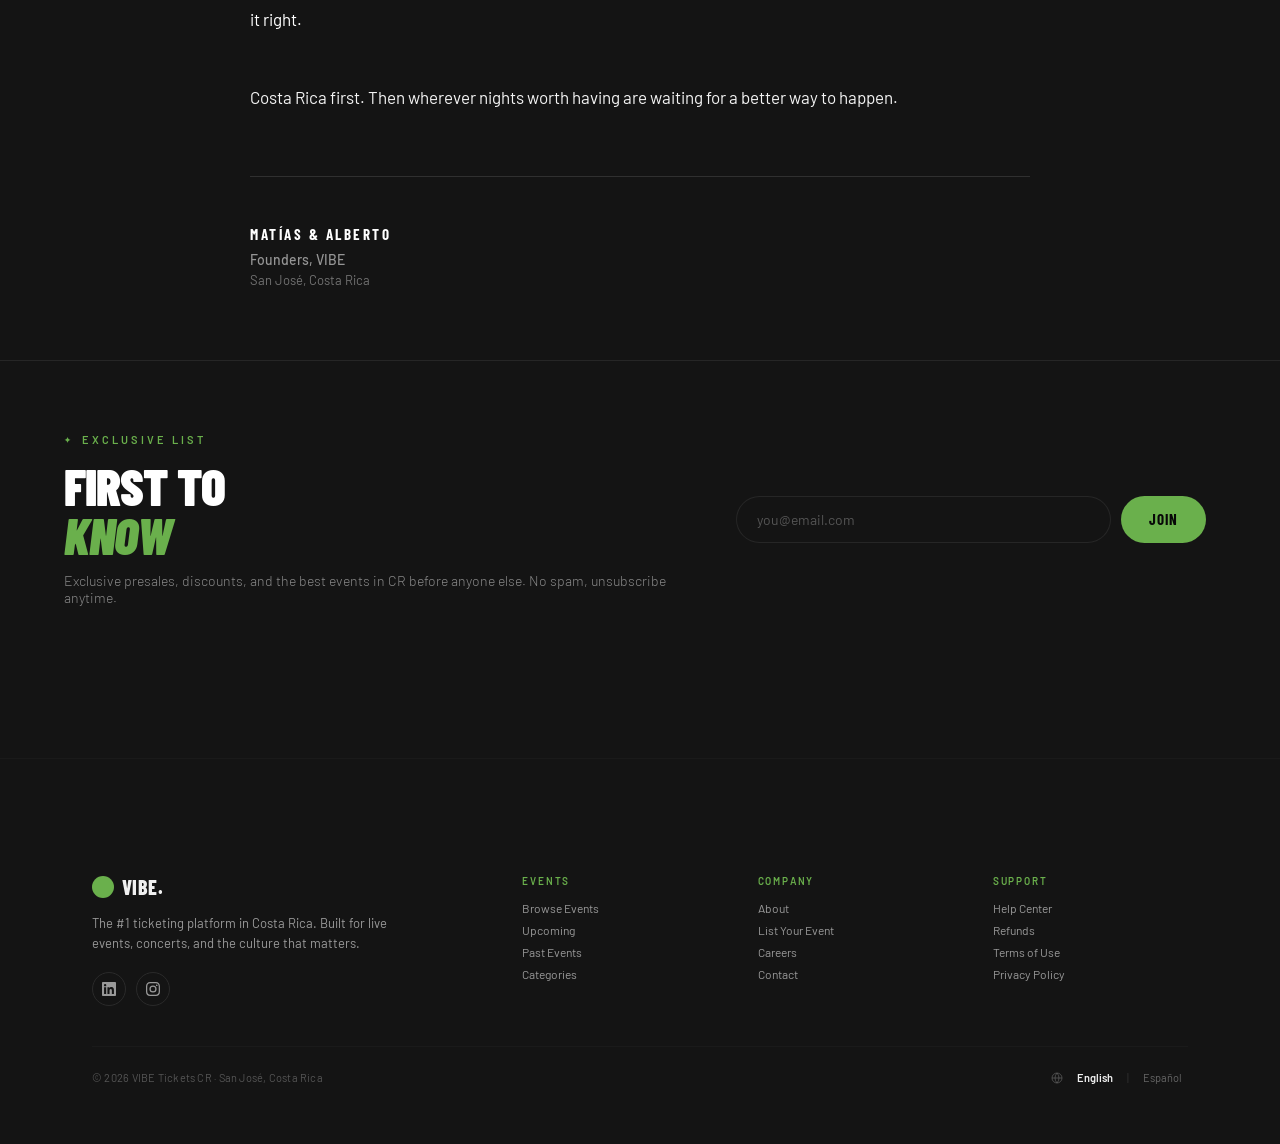
==== commit d887ea82: "Security fix + nav redesign + About polish + icons overhaul CRITICAL SECURITY FIX: - Remove double-t" ====
--- a/index.html
+++ b/index.html
@@ -22,11 +22,8 @@
 
 
 <nav id="main-nav">
-  <div class="nav-logo" onclick="goPage('home')" ondblclick="window.open('admin/')" id="nav-logo-area">
-    <div class="nav-logo-globe">
-      <svg width="18" height="18" viewBox="0 0 24 24" fill="none" stroke="#080808" stroke-width="2" stroke-linecap="round"><circle cx="12" cy="12" r="10"/><line x1="2" y1="12" x2="22" y2="12"/><path d="M12 2a15.3 15.3 0 014 10 15.3 15.3 0 01-4 10 15.3 15.3 0 01-4-10 15.3 15.3 0 014-10z"/></svg>
-    </div>
-    <span class="nav-logo-text">VIBE<span class="nav-logo-dot">.</span></span>
+  <div class="nav-logo" onclick="goPage('home')" id="nav-logo-area">
+    <span class="nav-logo__text">VIBE<span class="nav-logo__accent">.</span></span>
   </div>
   <div class="nav-center">
     <button class="nav-center-link" onclick="closeMenu();goPage('login')">LOG IN</button>
@@ -195,31 +192,41 @@
     </div>
   </section>
 
-  <!-- SOCIAL PROOF -->
-  <section class="reviews-section home-section">
-    <div class="fade-in">
-      <div class="section-eyebrow">What people say</div>
-      <h2 class="section-title">REAL <em>REVIEWS</em></h2>
-    </div>
-    <div class="proof-grid fade-in fade-in-delay-1">
-      <div class="proof-card">
-        <div class="proof-stars">★★★★★</div>
-        <p class="proof-text">"I bought my Rawdeo 2 ticket in under 2 minutes from my phone. The QR arrived instantly. Couldn't be easier."</p>
-        <div class="proof-author">Maria Rodriguez</div>
-        <div class="proof-location">San José · Verified buyer</div>
-      </div>
-      <div class="proof-card">
-        <div class="proof-stars">★★★★★</div>
-        <p class="proof-text">"Finally a Costa Rican platform that accepts SINPE. Sent the payment and had my ticket in 3 minutes. Amazing."</p>
-        <div class="proof-author">Andres Castro</div>
-        <div class="proof-location">Heredia · Verified buyer</div>
-      </div>
-      <div class="proof-card">
-        <div class="proof-stars">★★★★★</div>
-        <p class="proof-text">"As an organizer, VIBE changed my life. Zero manual work — tickets are generated automatically and I see sales in real time."</p>
-        <div class="proof-author">DJ Karlo</div>
-        <div class="proof-location">Costa Rica · Event organizer</div>
-      </div>
+  <!-- ============ ABOUT VIBE ============ -->
+  <section class="home-section about-vibe">
+    <div class="about-vibe__inner fade-in">
+
+      <p class="about-vibe__eyebrow">WHY VIBE</p>
+
+      <h2 class="about-vibe__title">
+        We make going out<br />
+        <span class="about-vibe__italic-sage">simple.</span>
+      </h2>
+
+      <hr class="about-vibe__hairline" />
+
+      <div class="about-vibe__block">
+        <p class="about-vibe__text">Going out should be the easy part of a night. The decision, the ticket, the door &mdash; three small moments that should disappear into the experience. The tools to make that happen haven&rsquo;t caught up with how people actually live it.</p>
+      </div>
+
+      <div class="about-vibe__block">
+        <p class="about-vibe__text">So we built VIBE &mdash; one platform for both sides of the night. <span class="about-vibe__emphasis">Fewer steps for guests. Fewer clicks for organizers. Real support for both.</span> The place where curated nights live.</p>
+      </div>
+
+      <div class="about-vibe__block">
+        <p class="about-vibe__text">Our mission is to make going out simple at every step, and to build the marketplace where the best experiences in the region live. <span class="about-vibe__emphasis">We&rsquo;re starting with RAWDEO 2 in June. One event, one city, one chance to get it right.</span></p>
+      </div>
+
+      <div class="about-vibe__block">
+        <p class="about-vibe__text">Costa Rica first. Then wherever nights worth having are waiting for a better way to happen.</p>
+      </div>
+
+      <hr class="about-vibe__hairline about-vibe__hairline--bottom" />
+
+      <p class="about-vibe__signature-name">MAT&Iacute;AS &amp; ALBERTO</p>
+      <p class="about-vibe__signature-role">Founders, VIBE</p>
+      <p class="about-vibe__signature-location">San Jos&eacute;, Costa Rica</p>
+
     </div>
   </section>
 
@@ -652,12 +659,11 @@
         <h1 class="section-title">SELL YOUR<br/><em>TICKETS</em><br/>WITH VIBE.</h1>
         <p class="section-sub">The #1 ticket platform in Costa Rica. You bring the event, we handle payments, tickets and logistics.</p>
         <div class="org-features">
-          <div class="org-feature"><div class="org-feature-icon">💰</div><div><div class="org-feature-title">You get paid</div><div class="org-feature-desc">Payments go directly to your account. VIBE. charges the service fee to the buyer.</div></div></div>
-          <div class="org-feature"><div class="org-feature-icon">🎟</div><div><div class="org-feature-title">Automatic tickets</div><div class="org-feature-desc">After purchase, buyers receive their QR ticket by email. Zero manual work.</div></div></div>
-          <div class="org-feature"><div class="org-feature-icon">📊</div><div><div class="org-feature-title">Live dashboard</div><div class="org-feature-desc">Sales, revenue and buyers in real time from your phone.</div></div></div>
-          <div class="org-feature"><div class="org-feature-icon">💳</div><div><div class="org-feature-title">All payment methods</div><div class="org-feature-desc">Card, SINPE Móvil, Apple Pay and Google Pay.</div></div></div>
-          <div class="org-feature"><div class="org-feature-icon">📄</div><div><div class="org-feature-title">Tax report included</div><div class="org-feature-desc">PDF ready for Hacienda at the close of each event.</div></div></div>
-          <div class="org-feature"><div class="org-feature-icon">🇨🇷</div><div><div class="org-feature-title">100% Local</div><div class="org-feature-desc">Made in Costa Rica. Payments in USD and colones. Spanish support.</div></div></div>
+          <div class="org-feature"><div class="org-feature-icon"><svg xmlns="http://www.w3.org/2000/svg" width="24" height="24" viewBox="0 0 24 24" fill="none" stroke="#6ab04c" stroke-width="1.5" stroke-linecap="round" stroke-linejoin="round"><path d="M21 12V7H5a2 2 0 0 1 0-4h14v4"/><path d="M3 5v14a2 2 0 0 0 2 2h16v-5"/><path d="M18 12a2 2 0 0 0 0 4h4v-4Z"/></svg></div><div><div class="org-feature-title">You get paid</div><div class="org-feature-desc">Payments go directly to your account. VIBE. charges the service fee to the buyer.</div></div></div>
+          <div class="org-feature"><div class="org-feature-icon"><svg xmlns="http://www.w3.org/2000/svg" width="24" height="24" viewBox="0 0 24 24" fill="none" stroke="#6ab04c" stroke-width="1.5" stroke-linecap="round" stroke-linejoin="round"><path d="M2 9a3 3 0 0 1 0 6v2a2 2 0 0 0 2 2h16a2 2 0 0 0 2-2v-2a3 3 0 0 1 0-6V7a2 2 0 0 0-2-2H4a2 2 0 0 0-2 2Z"/><path d="M13 5v2"/><path d="M13 17v2"/><path d="M13 11v2"/></svg></div><div><div class="org-feature-title">Automatic tickets</div><div class="org-feature-desc">After purchase, buyers receive their QR ticket by email. Zero manual work.</div></div></div>
+          <div class="org-feature"><div class="org-feature-icon"><svg xmlns="http://www.w3.org/2000/svg" width="24" height="24" viewBox="0 0 24 24" fill="none" stroke="#6ab04c" stroke-width="1.5" stroke-linecap="round" stroke-linejoin="round"><path d="M3 3v18h18"/><path d="M18 17V9"/><path d="M13 17V5"/><path d="M8 17v-3"/></svg></div><div><div class="org-feature-title">Live dashboard</div><div class="org-feature-desc">Sales, revenue and buyers in real time from your phone.</div></div></div>
+          <div class="org-feature"><div class="org-feature-icon"><svg xmlns="http://www.w3.org/2000/svg" width="24" height="24" viewBox="0 0 24 24" fill="none" stroke="#6ab04c" stroke-width="1.5" stroke-linecap="round" stroke-linejoin="round"><rect width="20" height="14" x="2" y="5" rx="2"/><line x1="2" x2="22" y1="10" y2="10"/></svg></div><div><div class="org-feature-title">All payment methods</div><div class="org-feature-desc">Card, SINPE Móvil, Apple Pay and Google Pay.</div></div></div>
+          <div class="org-feature"><div class="org-feature-icon"><svg xmlns="http://www.w3.org/2000/svg" width="24" height="24" viewBox="0 0 24 24" fill="none" stroke="#6ab04c" stroke-width="1.5" stroke-linecap="round" stroke-linejoin="round"><path d="M15 2H6a2 2 0 0 0-2 2v16a2 2 0 0 0 2 2h12a2 2 0 0 0 2-2V7Z"/><path d="M14 2v4a2 2 0 0 0 2 2h4"/><path d="M10 9H8"/><path d="M16 13H8"/><path d="M16 17H8"/></svg></div><div><div class="org-feature-title">Tax report included</div><div class="org-feature-desc">PDF ready for Hacienda at the close of each event.</div></div></div>
         </div>
       </div>
       <div class="org-form">
@@ -680,7 +686,7 @@
           <div class="currency-opts">
             <div class="currency-opt" id="curr-usd" onclick="selectCurrency('usd')">
               <div class="currency-opt-radio"></div>
-              <div class="currency-opt-flag">🇺🇸</div>
+              <span class="currency-badge currency-badge--usd">$</span>
               <div class="currency-opt-body">
                 <div class="currency-opt-name">USD only ($)</div>
                 <div class="currency-opt-desc">All prices and payments in US dollars.</div>
@@ -688,7 +694,7 @@
             </div>
             <div class="currency-opt" id="curr-crc" onclick="selectCurrency('crc')">
               <div class="currency-opt-radio"></div>
-              <div class="currency-opt-flag">🇨🇷</div>
+              <span class="currency-badge currency-badge--crc">₡</span>
               <div class="currency-opt-body">
                 <div class="currency-opt-name">Colones only (₡)</div>
                 <div class="currency-opt-desc">All prices and payments in Costa Rican colones.</div>
@@ -696,7 +702,10 @@
             </div>
             <div class="currency-opt" id="curr-both" onclick="selectCurrency('both')">
               <div class="currency-opt-radio"></div>
-              <div class="currency-opt-flag">🔄</div>
+              <span class="currency-badge-group">
+                <span class="currency-badge currency-badge--small">$</span>
+                <span class="currency-badge currency-badge--small">₡</span>
+              </span>
               <div class="currency-opt-body">
                 <div class="currency-opt-name">Both currencies</div>
                 <div class="currency-opt-desc">Buyer chooses at checkout.</div>
--- a/css/styles.css
+++ b/css/styles.css
@@ -25,8 +25,8 @@
   --section-pad-mobile:40px;
   --section-pad-compact:24px;
 }
-html{scroll-behavior:smooth;background-color:#0a0a0a;}
-body{background:#0a0a0a;color:var(--white);font-family:'Barlow',sans-serif;overflow-x:hidden;overscroll-behavior-y:none;}
+html{scroll-behavior:smooth;background-color:#141414;}
+body{background:#141414;color:var(--white);font-family:'Barlow',sans-serif;overflow-x:hidden;overscroll-behavior-y:none;}
 body::after{content:'';position:fixed;inset:0;z-index:9999;pointer-events:none;opacity:0.018;background:repeating-linear-gradient(0deg,transparent,transparent 2px,rgba(255,255,255,.03) 2px,rgba(255,255,255,.03) 4px);}
 
 /* ─── SCROLLBAR ─── */
@@ -41,18 +41,10 @@
 /* ─── NAV ─── */
 nav{position:fixed;top:0;left:0;right:0;width:100%;z-index:1000;padding:env(safe-area-inset-top) clamp(16px,4vw,40px) 0;height:calc(60px + env(safe-area-inset-top));display:flex;align-items:center;justify-content:space-between;border-bottom:0.5px solid rgba(255,255,255,0.06);background:#141414;margin:0;border-radius:0;transform:translateY(0);transition:transform .3s cubic-bezier(.16,1,.3,1);will-change:transform;}
 nav.nav-hidden{transform:translateY(-100%);}
-.nav-logo{cursor:pointer;display:flex;align-items:center;gap:8px;}
-.nav-logo-globe{
-  width:32px;height:32px;border-radius:50%;
-  background:var(--green);
-  display:flex;align-items:center;justify-content:center;
-  flex-shrink:0;
-  transition:transform .2s,box-shadow .2s;
-}
-.nav-logo-globe:hover{transform:scale(1.1);box-shadow:0 0 16px var(--green-glow);}
-.nav-logo img{height:22px;object-fit:contain;}
-.nav-logo-text{font-family:'Bulkside',sans-serif;font-size:20px;color:#fff;letter-spacing:-1px;}
-.nav-logo-dot{color:var(--green);}
+.nav-logo{cursor:pointer;display:inline-block;line-height:1;text-decoration:none;}
+.nav-logo__text{font-family:'Barlow Condensed',sans-serif;font-weight:700;font-size:28px;text-transform:uppercase;letter-spacing:-.01em;color:#fff;line-height:1;}
+.nav-logo__accent{color:#6ab04c;font-style:italic;}
+@media(max-width:768px){.nav-logo__text{font-size:24px;}}
 .nav-center-link{
   background:transparent;border:none;
   color:#f0f0f0;
@@ -344,7 +336,7 @@
 .ev-card-placeholder{display:none;}
 
 /* ─── BUY IN 2 MINUTES (dark section) ─── */
-.buy-in-2min{background:#141414;color:#ffffff;padding-block:clamp(80px,12vh,140px);}
+.buy-in-2min{background:transparent;color:#ffffff;padding-block:clamp(80px,12vh,140px);}
 .buy-in-2min-inner{max-width:1200px;margin:0 auto;}
 .buy-in-2min-eyebrow{font-family:'Barlow',sans-serif;color:var(--green);font-size:11px;letter-spacing:3px;font-weight:600;margin-bottom:16px;text-transform:uppercase;display:flex;align-items:center;gap:8px;}
 .buy-in-2min-eyebrow::before{content:'✦';font-size:8px;}
@@ -418,6 +410,9 @@
 .currency-opt.on .currency-opt-radio{border-color:var(--green);background:var(--green);}
 .currency-opt.on .currency-opt-radio::after{content:'';width:6px;height:6px;border-radius:50%;background:#080808;}
 .currency-opt-flag{font-size:20px;flex-shrink:0;}
+.currency-badge{display:inline-flex;align-items:center;justify-content:center;width:32px;height:32px;border-radius:50%;background:#6ab04c;color:#141414;font-family:'Barlow Condensed',sans-serif;font-weight:700;font-size:18px;line-height:1;flex-shrink:0;}
+.currency-badge--small{width:26px;height:26px;font-size:14px;}
+.currency-badge-group{display:inline-flex;align-items:center;gap:4px;flex-shrink:0;}
 .currency-opt-body{flex:1;}
 .currency-opt-name{font-family:'Barlow Condensed',sans-serif;font-size:15px;font-weight:700;text-transform:uppercase;letter-spacing:.5px;color:var(--white);}
 .currency-opt-desc{font-size:11px;color:var(--gray);margin-top:2px;}
@@ -441,14 +436,30 @@
 .btn-submit{width:100%;background:var(--green);border:none;color:#080808;padding:16px;border-radius:10px;font-family:'Barlow Condensed',sans-serif;font-size:16px;font-weight:700;letter-spacing:2px;cursor:pointer;text-transform:uppercase;transition:background .25s,transform .25s,box-shadow .25s;margin-top:8px;}
 .btn-submit:hover{background:#5a9940;transform:translateY(-1px);box-shadow:0 6px 24px var(--green-glow);}
 
-/* ─── SOCIAL PROOF ─── */
-.proof-grid{display:grid;grid-template-columns:repeat(3,1fr);gap:2px;margin-top:64px;}
-.proof-card{background:var(--bg2);padding:36px;border-radius:12px;border:1px solid var(--border);transition:background .3s;}
-.proof-card:hover{background:var(--bg3);}
-.proof-stars{color:var(--green);font-size:14px;margin-bottom:16px;letter-spacing:4px;}
-.proof-text{font-size:15px;color:rgba(255,255,255,.8);line-height:1.6;font-weight:300;margin-bottom:20px;font-style:italic;}
-.proof-author{font-family:'Barlow Condensed',sans-serif;font-size:15px;font-weight:700;text-transform:uppercase;letter-spacing:1px;}
-.proof-location{font-family:'Barlow',sans-serif;font-size:10px;color:var(--gray);letter-spacing:1px;margin-top:2px;}
+/* ─── ABOUT VIBE ─── */
+.about-vibe{padding:var(--section-pad-desktop) 24px;}
+.about-vibe__inner{max-width:780px;margin:0 auto;}
+.about-vibe__eyebrow{font-family:'Barlow',sans-serif;font-weight:700;text-transform:uppercase;letter-spacing:2.5px;font-size:12px;color:#6ab04c;margin:0 0 24px 0;text-align:left;}
+.about-vibe__title{font-family:'Barlow Condensed',sans-serif;font-weight:700;font-size:clamp(48px,7vw,88px);line-height:.98;letter-spacing:-.02em;color:#fff;margin:0 0 80px 0;text-align:left;}
+.about-vibe__italic-sage{font-style:italic;color:#6ab04c;}
+.about-vibe__hairline{border:0;border-top:0.5px solid rgba(255,255,255,.12);width:100%;margin:0 0 64px 0;}
+.about-vibe__hairline--bottom{margin:64px 0 48px 0;}
+.about-vibe__block{margin-bottom:48px;}
+.about-vibe__block:last-of-type{margin-bottom:0;}
+.about-vibe__text{font-family:'Barlow',sans-serif;font-weight:400;font-size:17px;line-height:1.75;color:rgba(255,255,255,.95);margin:0;}
+.about-vibe__text + .about-vibe__text{margin-top:20px;}
+.about-vibe__emphasis{color:#fff;}
+.about-vibe__signature-name{font-family:'Barlow Condensed',sans-serif;font-weight:700;text-transform:uppercase;letter-spacing:2.5px;font-size:15px;color:#fff;margin:0 0 8px 0;}
+.about-vibe__signature-role{font-family:'Barlow',sans-serif;font-weight:500;font-size:14px;color:rgba(255,255,255,.55);margin:0 0 4px 0;}
+.about-vibe__signature-location{font-family:'Barlow',sans-serif;font-weight:400;font-size:13px;color:rgba(255,255,255,.4);margin:0;}
+@media(max-width:768px){
+  .about-vibe{padding:var(--section-pad-mobile) 24px;}
+  .about-vibe__title{margin-bottom:56px;}
+  .about-vibe__hairline{margin-bottom:40px;}
+  .about-vibe__hairline--bottom{margin:40px 0 32px 0;}
+  .about-vibe__block{margin-bottom:32px;}
+  .about-vibe__text{font-size:16px;}
+}
 
 /* ─── NEWSLETTER ─── */
 .nl-section{background:transparent;border-top:1px solid var(--border);}
@@ -775,7 +786,6 @@
   .edv2-layout{grid-template-columns:1fr;}
   .edv2-left{border-right:none;border-bottom:1px solid #161616;}
   .edv2-left,.edv2-right{padding:24px;}
-  .proof-grid{grid-template-columns:1fr;}
   .mt-container{padding:80px 16px 60px;}
   .flyer-carousel-wrap{margin-left:-24px;margin-right:-24px;}
 }
@@ -1314,7 +1324,7 @@
 /* ════════════════════════════════════════════════════════════════
    FOOTER PROFESIONAL (redesigned FASE 3)
    ════════════════════════════════════════════════════════════════ */
-.site-footer{background:#0a0a0a;border-top:1px solid #1a1a1a;margin-top:80px;}
+.site-footer{background:#141414;border-top:1px solid #1a1a1a;margin-top:80px;}
 .footer-container{max-width:1320px;margin:0 auto;padding:56px 28px 24px;}
 .footer-grid{display:grid;grid-template-columns:2fr 1fr 1fr 1fr;gap:40px;margin-bottom:40px;}
 .footer-brand{max-width:320px;}
@@ -1577,10 +1587,6 @@
   .ev-card:first-child{grid-column:span 1;}
   .ev-card-img-wrap{height:180px;}
 
-  /* ── SOCIAL PROOF ────────────────────────────────────────────── */
-  /* already 1fr at 900px — just fix padding */
-  .proof-card{padding:24px 20px;}
-
   /* ── NEWSLETTER ──────────────────────────────────────────────── */
   .nl-right{flex-direction:column;gap:10px;}
   .nl-btn{width:100%;}
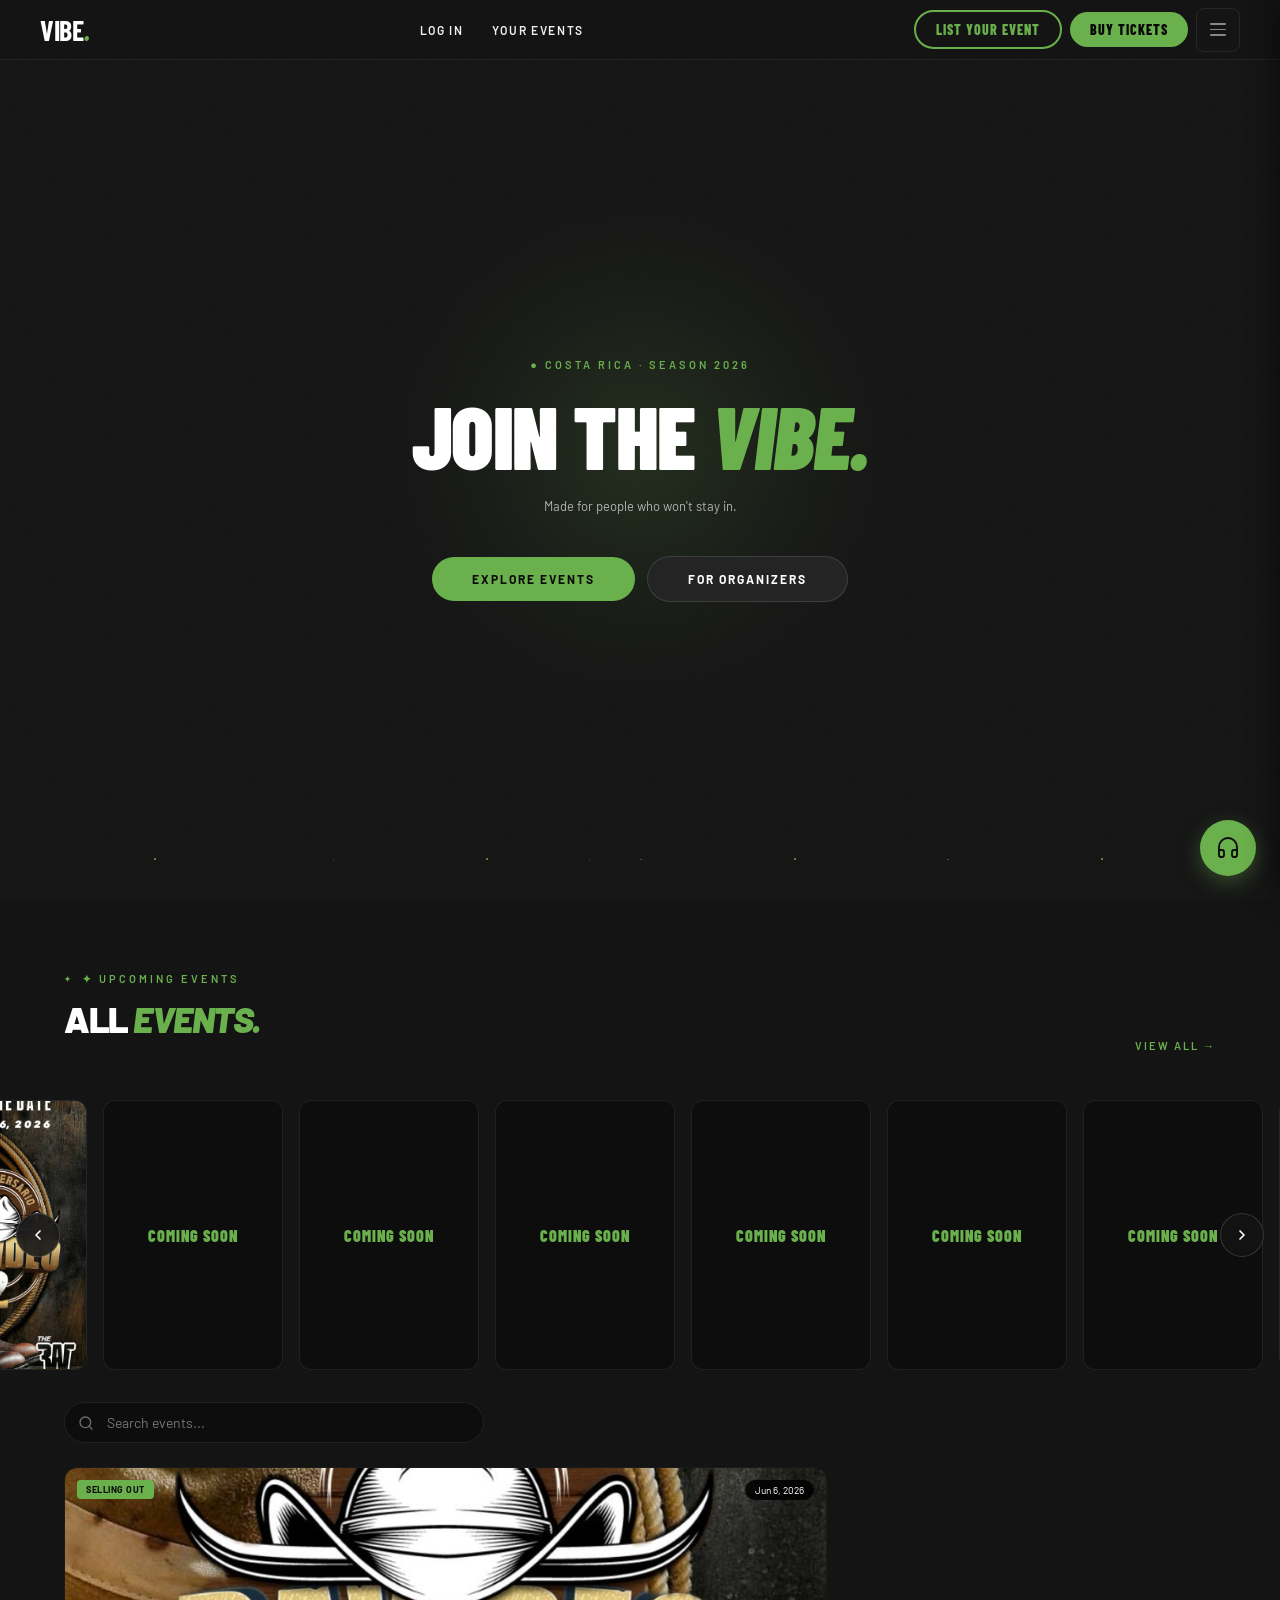
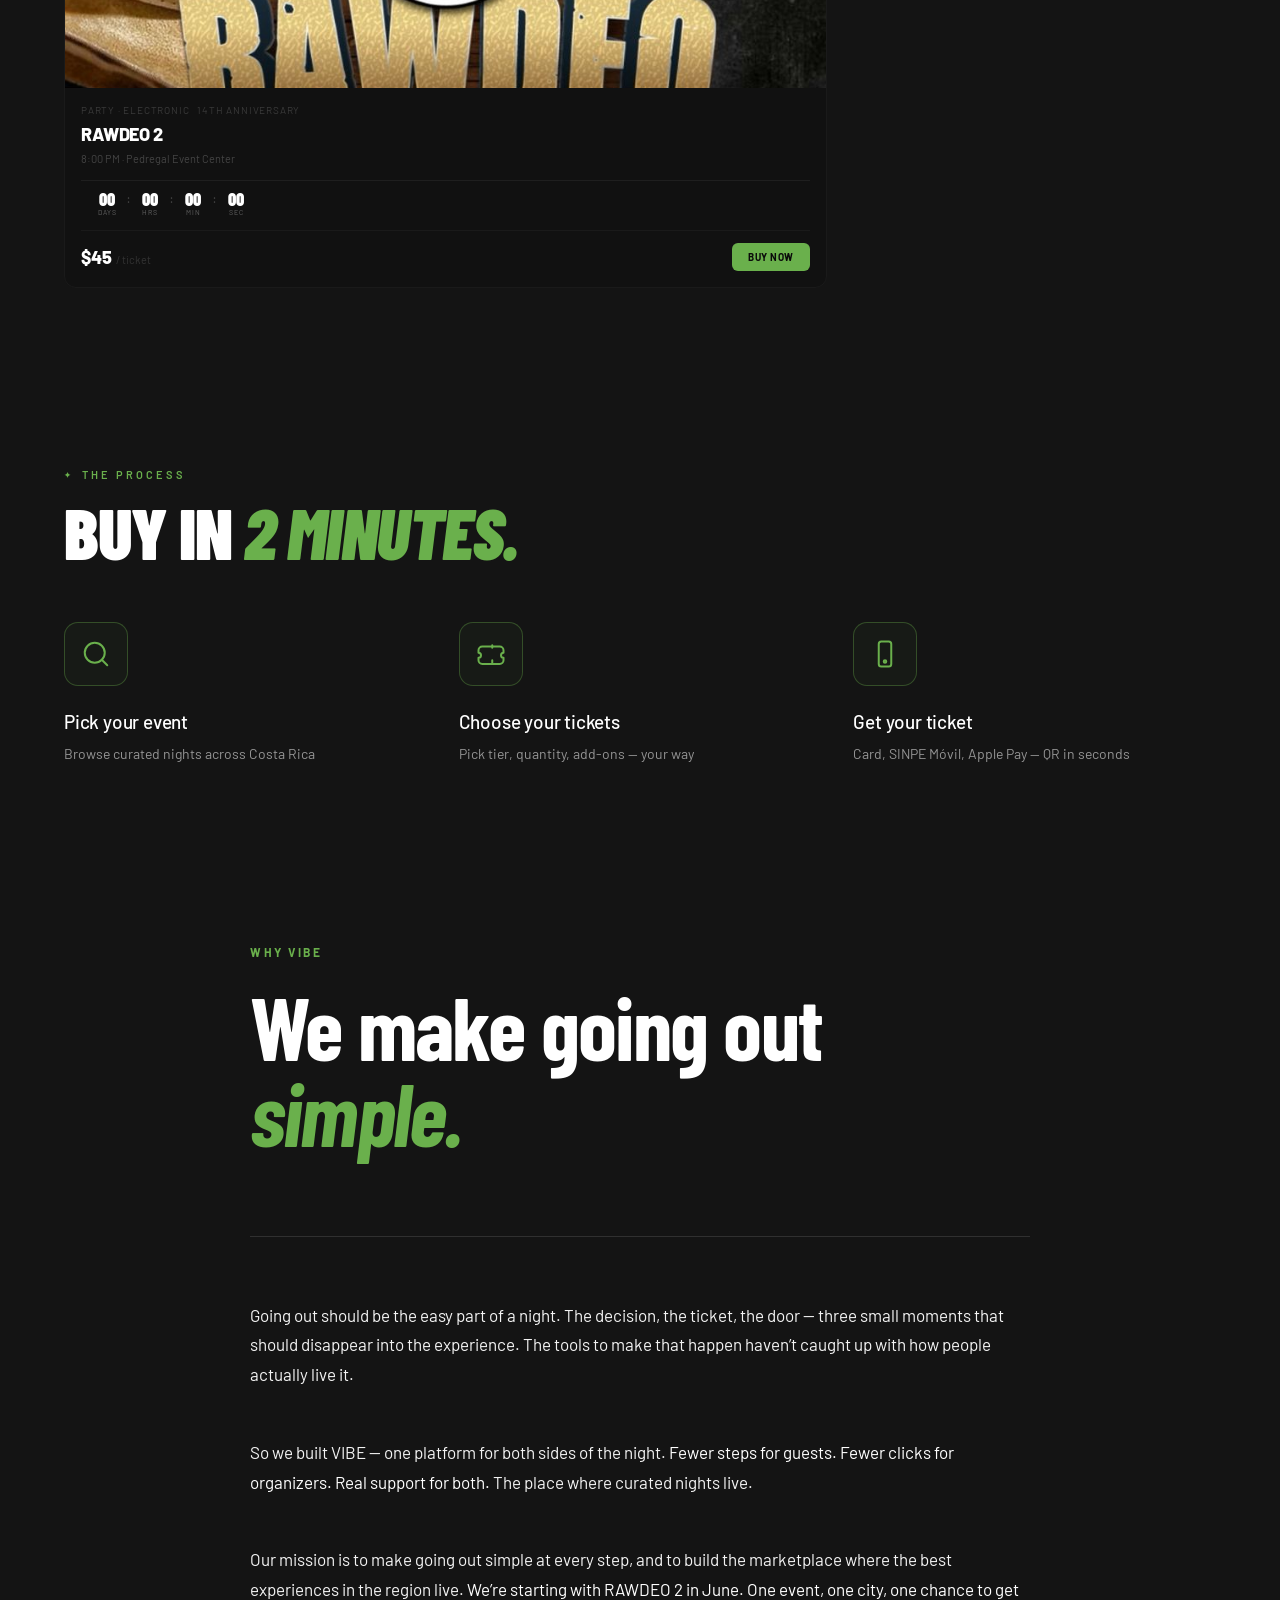
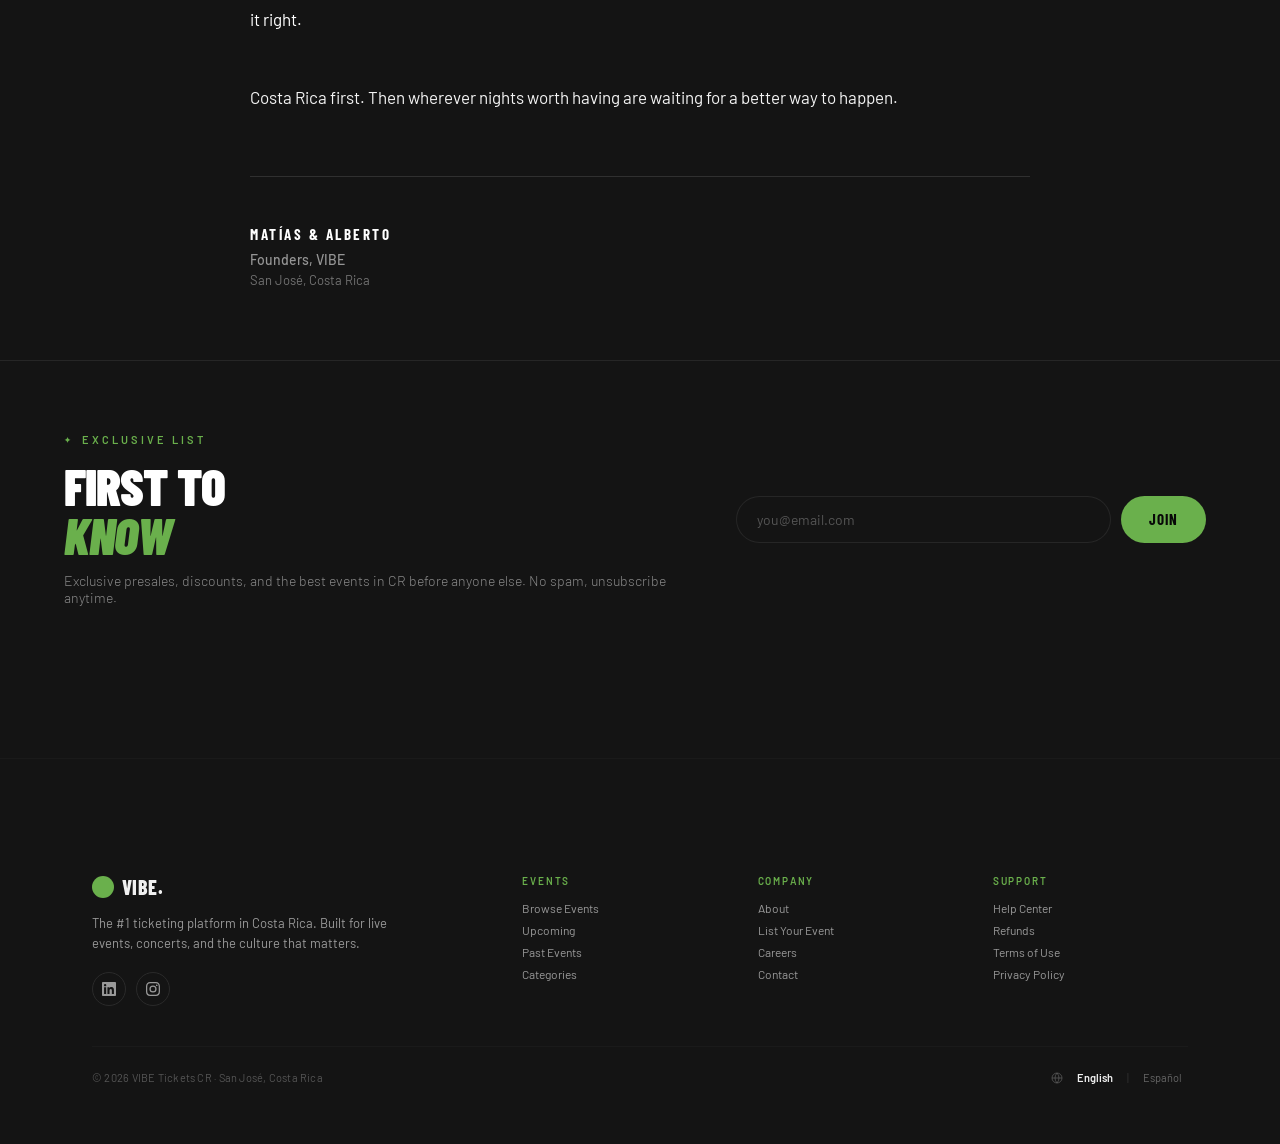
==== commit 01fa9a95: "Add Memberships 'Coming Soon' page to sidebar Minimal placeholder — no feature description revealed " ====
--- a/index.html
+++ b/index.html
@@ -1094,6 +1094,20 @@
   </div>
 </div>
 
+<!-- ════ MEMBERSHIPS PAGE ════ -->
+<div class="page" id="pg-memberships">
+  <div class="placeholder-container">
+    <div class="placeholder-eyebrow">● COMING SOON</div>
+    <h1 class="placeholder-title">Memberships</h1>
+    <p class="placeholder-description">This feature is on the way.</p>
+    <p class="placeholder-subdescription">In the meantime, our support team is ready to help.</p>
+    <div class="placeholder-actions">
+      <button class="placeholder-btn placeholder-btn-primary" onclick="openSupportWidget()">CONTACT SUPPORT</button>
+      <button class="placeholder-btn placeholder-btn-secondary" onclick="goPage('home')">GO HOME</button>
+    </div>
+  </div>
+</div>
+
 <!-- ════ FAQ PAGE ════ -->
 <div class="page" id="pg-faq">
   <div class="placeholder-container">
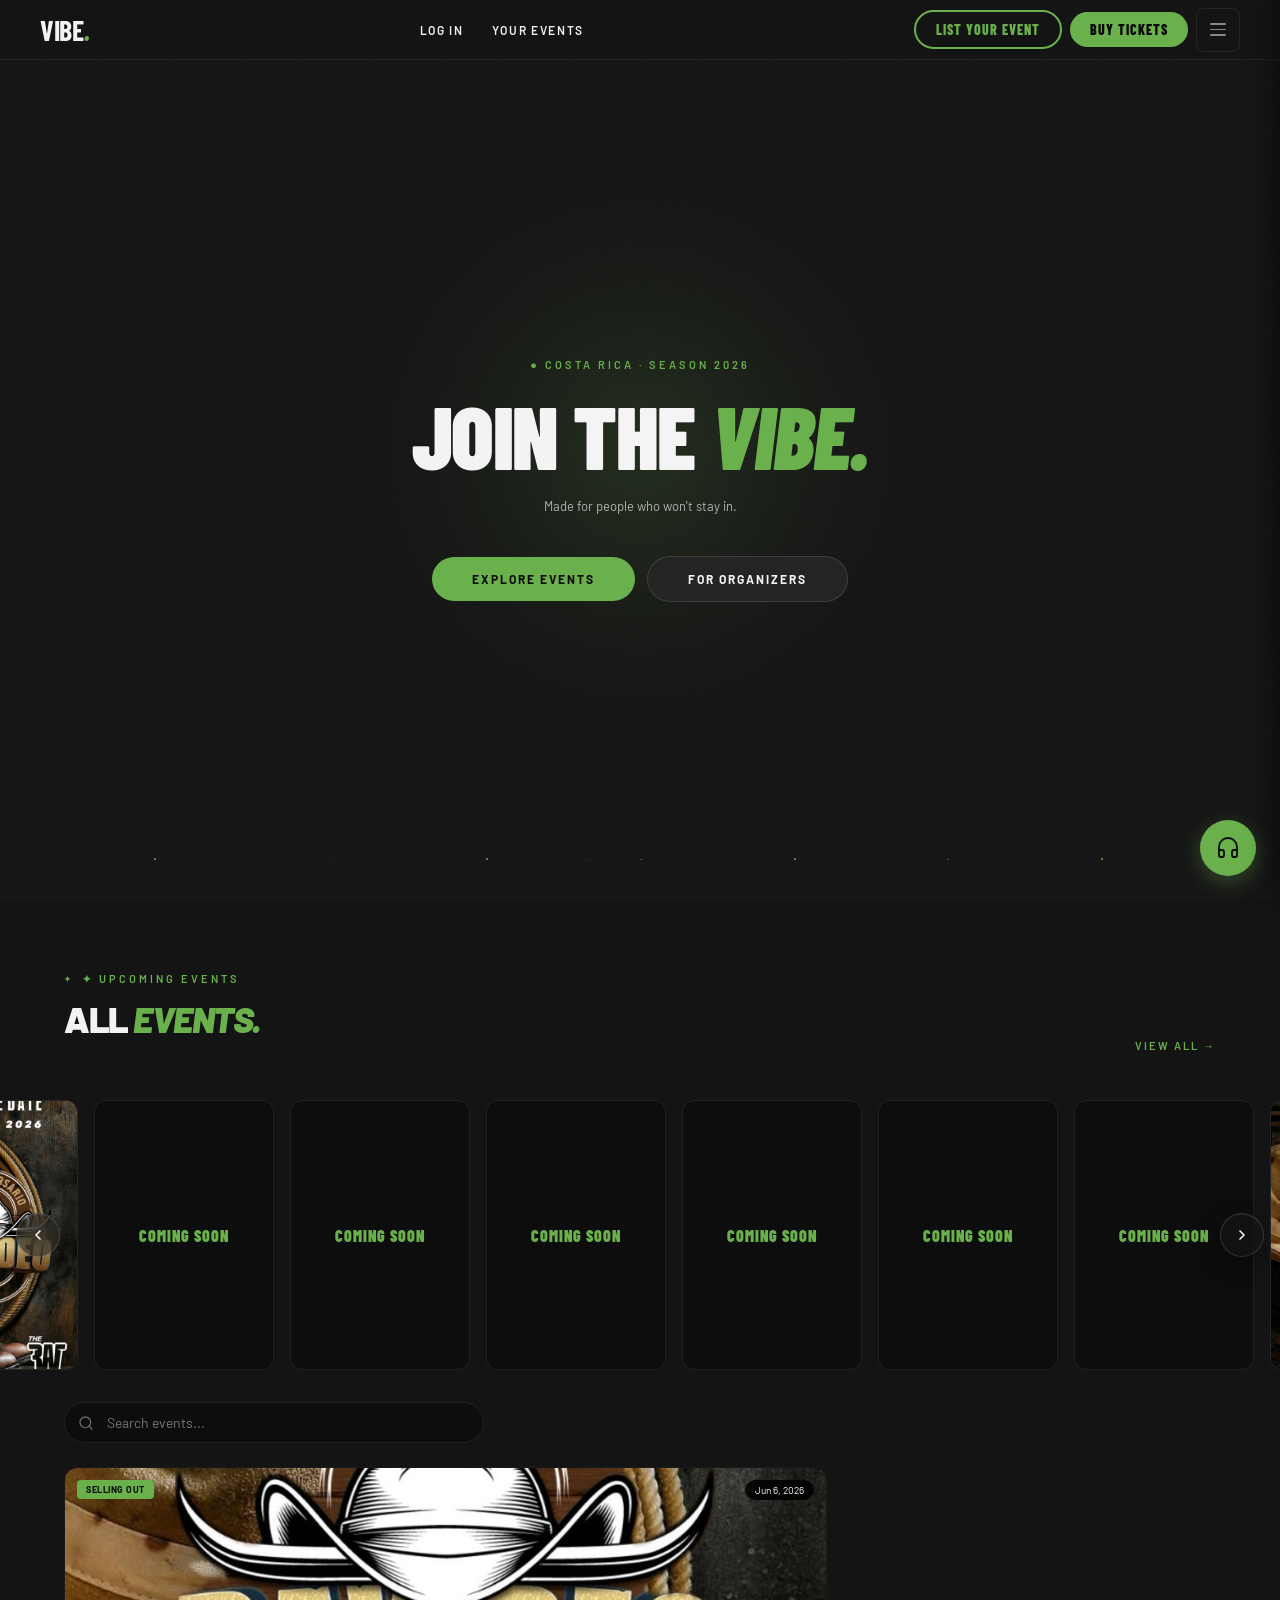
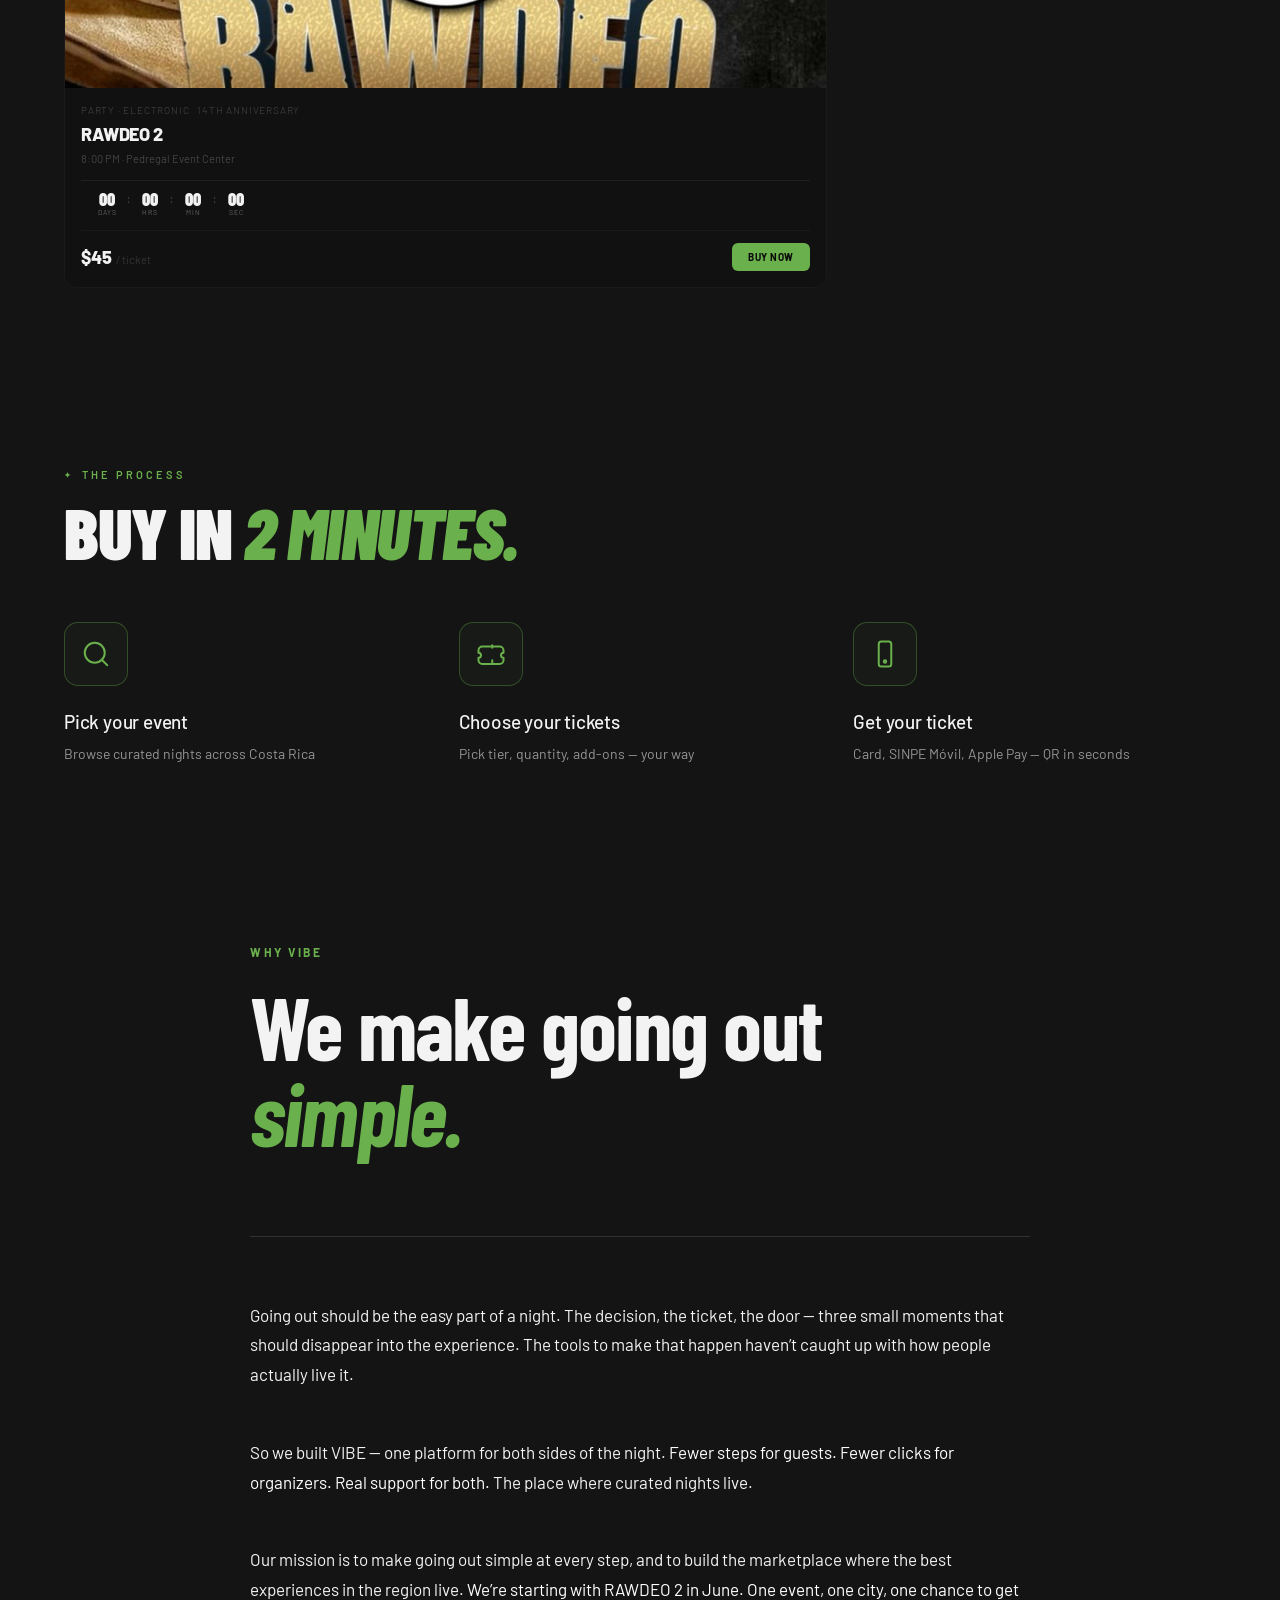
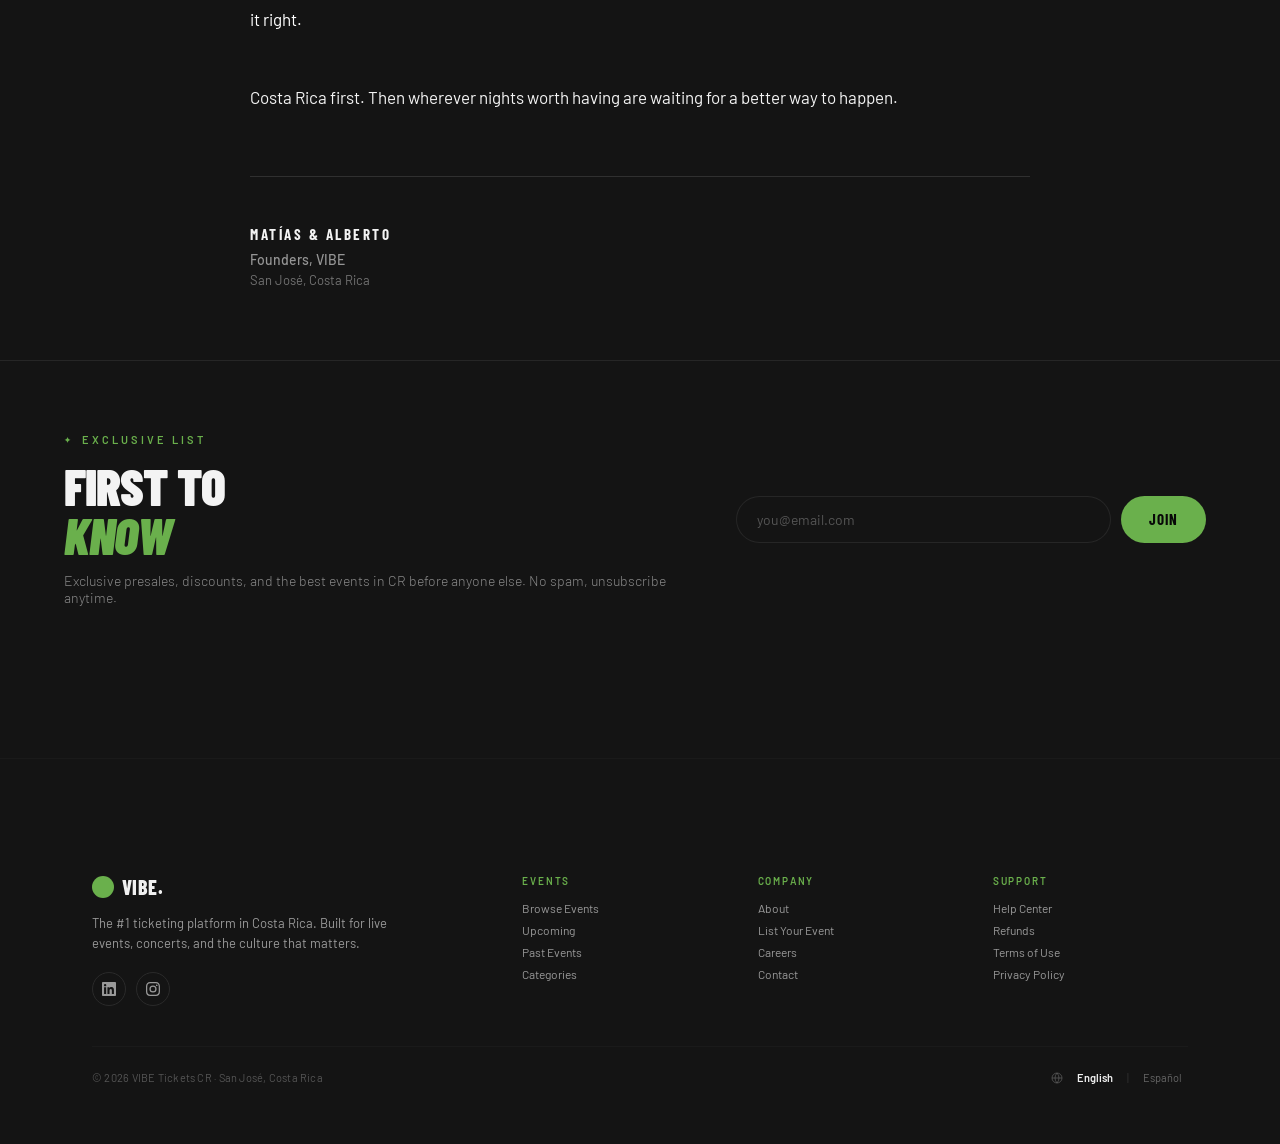
==== commit 4e31fc42: "feat(checkout): 3-step drawer + confirmation polish + My Tickets persistence - Drawer: mobile fullsc" ====
--- a/index.html
+++ b/index.html
@@ -329,7 +329,7 @@
     </div>
 
     <div class="mt-header">
-      <div class="mt-chip">✦ YOUR TICKETS</div>
+      <div class="mt-chip">✦ MY TICKETS</div>
       <h1 class="mt-title">My Tickets</h1>
     </div>
 
@@ -353,302 +353,69 @@
   <span id="ed-widget-event-name" style="display:none">RAWDEO 2</span>
   <span id="ed-widget-sub-text" style="display:none">14TH ANNIVERSARY · RAW FITNESS</span>
 
-  <div class="edv2-layout">
-    <!-- ── LEFT COLUMN ── -->
-    <div class="edv2-left">
-      <!-- Flyer image -->
-      <div class="edv2-img-wrap">
-        <img class="edv2-img" id="ed-hero-img" src="public/images/rawdeo.jpg" alt="RAWDEO 2" loading="lazy" decoding="async"/>
-      </div>
-
-      <!-- Badges -->
-      <div class="edv2-badges">
-        <span class="edv2-badge-sell">Selling Out</span>
-        <span class="edv2-badge-tag">Party</span>
-        <span class="edv2-badge-tag">Electronic</span>
-      </div>
-
-      <!-- Title & subtitle -->
-      <h1 class="edv2-title" id="ed-hero-title">RAWDEO 2</h1>
-      <p class="edv2-subtitle" id="ed-hero-sub">14th Anniversary · RAW FITNESS</p>
-
-      <!-- Info grid -->
-      <div class="edv2-info-grid">
-        <div class="edv2-info-row"><span class="edv2-info-k">Date</span><span class="edv2-info-v" id="ed-info-date">June 6, 2026</span></div>
-        <div class="edv2-info-row"><span class="edv2-info-k">Time</span><span class="edv2-info-v">8:00 PM</span></div>
-        <div class="edv2-info-row edv2-info-row-last"><span class="edv2-info-k">Venue</span><span class="edv2-info-v" id="ed-info-place">Pedregal Event Center</span></div>
-      </div>
-
-      <!-- Countdown -->
-      <div class="edv2-cd-row">
-        <div class="edv2-cd-box"><span class="edv2-cd-num" data-cd="rawdeo-d">--</span><span class="edv2-cd-lbl">Days</span></div>
-        <div class="edv2-cd-box"><span class="edv2-cd-num" data-cd="rawdeo-h">--</span><span class="edv2-cd-lbl">Hrs</span></div>
-        <div class="edv2-cd-box"><span class="edv2-cd-num" data-cd="rawdeo-m">--</span><span class="edv2-cd-lbl">Min</span></div>
-        <div class="edv2-cd-box"><span class="edv2-cd-num" data-cd="rawdeo-s">--</span><span class="edv2-cd-lbl">Sec</span></div>
-      </div>
-
-      <!-- DJ Lineup (JS replaces innerHTML via updateLineup) -->
-      <div id="ed-lineup-section" class="edv2-lineup">
-        <div class="section-eyebrow">Confirmed artists</div>
-        <div class="ed-dj-card fade-in">
-          <img class="ed-dj-img" src="public/images/karlo.jpg" alt="Karlo" loading="lazy" decoding="async"/>
-          <div>
-            <div class="ed-dj-role">DJ · Main Set</div>
-            <div class="ed-dj-name">KARLO</div>
-            <div class="ed-dj-desc">One of the most recognized DJs in the Costa Rican electronic scene, known for his high-energy sets blending tech house and minimal.</div>
-          </div>
-        </div>
-        <div class="ed-dj-card fade-in fade-in-delay-1">
-          <img class="ed-dj-img" src="public/images/retana.jpg" alt="Retana" loading="lazy" decoding="async"/>
-          <div>
-            <div class="ed-dj-role">DJ · Special Set</div>
-            <div class="ed-dj-name">RETANA</div>
-            <div class="ed-dj-desc">With a unique style mixing deep grooves and hypnotic melodies, RETANA has conquered dance floors across Costa Rica.</div>
-          </div>
-        </div>
-      </div>
-    </div>
-
-    <!-- ── RIGHT COLUMN ── -->
-    <div class="edv2-right">
-
-      <!-- Section: Select your ticket -->
-      <div class="edv2-section-hdr"><span class="edv2-section-lbl">Select your ticket</span></div>
-
-      <!-- VIP tier card -->
-      <div class="edv2-ticket-card tier-selectable selected" data-tier-id="vip" onclick="selectTier('vip')">
-        <div class="edv2-ticket-top">
-          <div class="edv2-tier-info">
-            <div class="edv2-tier-name">VIP</div>
-            <div class="edv2-tier-desc">Premium experience</div>
-          </div>
-          <div class="edv2-tier-pricing">
-            <div class="edv2-price-row">
-              <span class="edv2-price-crc">₡35,000</span>
-              <span class="edv2-price-usd">~$65</span>
-            </div>
-            <div class="edv2-price-note">FEES INCLUDED</div>
-          </div>
-        </div>
-      </div>
-
-      <!-- EARLY BIRD tier card -->
-      <div class="edv2-ticket-card tier-selectable" data-tier-id="early-bird" onclick="selectTier('early-bird')">
-        <div class="edv2-ticket-top">
-          <div class="edv2-tier-info">
-            <div class="edv2-tier-name">EARLY BIRD</div>
-            <div class="edv2-tier-desc">Limited release</div>
-          </div>
-          <div class="edv2-tier-pricing">
-            <div class="edv2-price-row">
-              <span class="edv2-price-crc">₡15,000</span>
-              <span class="edv2-price-usd">~$28</span>
-            </div>
-            <div class="edv2-price-note">FEES INCLUDED</div>
-          </div>
-        </div>
-      </div>
-
-      <!-- Quantity card -->
-      <div class="edv2-ticket-card">
-        <div class="edv2-summary-qty">
-          <span class="edv2-qty-label">Quantity</span>
-          <div class="edv2-qty-controls">
-            <button class="edv2-qty-btn" onclick="chQ(-1)">−</button>
-            <span class="edv2-qty-num" id="ed-q">1</span>
-            <button class="edv2-qty-btn" onclick="chQ(1)">+</button>
-          </div>
-        </div>
-      </div>
-
-      <!-- Section: Attendee information -->
-      <section class="attendee-section" id="attendee-section">
-        <div class="attendee-header">
-          <div class="attendee-eyebrow">ATTENDEE INFORMATION</div>
-          <div class="attendee-description">Each attendee receives their ticket by email. Use the name as it appears on ID.</div>
-        </div>
-        <div class="attendee-list" id="attendee-list">
-          <!-- Rendered by renderAttendeeFields() -->
-        </div>
-        <div class="attendee-warning" id="attendee-warning">
-          <svg width="14" height="14" viewBox="0 0 24 24" fill="none" aria-hidden="true">
-            <path d="M12 9v4m0 4h.01M4.93 19h14.14c1.54 0 2.5-1.67 1.73-3L13.73 4a2 2 0 00-3.46 0L3.2 16c-.77 1.33.19 3 1.73 3z" stroke="currentColor" stroke-width="1.5" stroke-linecap="round" stroke-linejoin="round"/>
-          </svg>
-          <span>All names and emails required before payment</span>
-        </div>
-      </section>
-
-      <!-- Section: Checkout auth (inline signup / login) -->
-      <section class="checkout-auth-section" id="checkout-auth-section"></section>
-
-      <!-- Section: Payment method -->
-      <div class="edv2-section-hdr"><span class="edv2-section-lbl">Payment method</span></div>
-
-      <div class="pay-opts-list">
-
-        <!-- Card: Credit / Debit -->
-        <div class="pay-opt on" data-pay="card" onclick="selPay('card')">
-          <div class="pay-opt-icon">
-            <svg width="28" height="20" viewBox="0 0 24 18" fill="none">
-              <rect x="1" y="1" width="22" height="16" rx="2.5" stroke="currentColor" stroke-width="1.5"/>
-              <rect x="1" y="5" width="22" height="3.5" fill="currentColor"/>
-              <rect x="4" y="12" width="6" height="2" rx="0.5" fill="currentColor"/>
-            </svg>
-          </div>
-          <div class="pay-opt-info">
-            <div class="pay-opt-name">Credit / Debit Card</div>
-            <div class="pay-opt-brands">
-              <div class="pay-brand-mini"><svg width="22" height="14" viewBox="0 0 48 32"><rect width="48" height="32" rx="4" fill="#1a1f71"/><text x="24" y="21" font-family="Arial Black,sans-serif" font-weight="900" font-size="13" fill="#ffffff" text-anchor="middle" font-style="italic">VISA</text></svg></div>
-              <div class="pay-brand-mini"><svg width="22" height="14" viewBox="0 0 48 32"><rect width="48" height="32" rx="4" fill="#1a1a1a"/><circle cx="19" cy="16" r="9" fill="#eb001b"/><circle cx="29" cy="16" r="9" fill="#f79e1b" fill-opacity="0.85"/></svg></div>
-              <div class="pay-brand-mini"><svg width="22" height="14" viewBox="0 0 48 32"><rect width="48" height="32" rx="4" fill="#006fcf"/><text x="24" y="21" font-family="Arial Black,sans-serif" font-weight="900" font-size="10" fill="#ffffff" text-anchor="middle">AMEX</text></svg></div>
-            </div>
-          </div>
-        </div>
-
-        <!-- SINPE Móvil -->
-        <div class="pay-opt" data-pay="sinpe" onclick="selPay('sinpe')">
-          <div class="pay-opt-icon">
-            <svg width="32" height="22" viewBox="0 0 48 32">
-              <rect width="48" height="32" rx="4" fill="#003087"/>
-              <text x="24" y="15" font-family="Arial Black,sans-serif" font-weight="900" font-size="10" fill="#ffffff" text-anchor="middle" letter-spacing="0.5">SINPE</text>
-              <text x="24" y="26" font-family="Arial,sans-serif" font-weight="400" font-size="7" fill="#ffffff" text-anchor="middle" font-style="italic">Móvil</text>
-            </svg>
-          </div>
-          <div class="pay-opt-info">
-            <div class="pay-opt-name">SINPE Móvil</div>
-            <div class="pay-opt-sub">Instant transfer · CR</div>
-          </div>
-        </div>
-
-        <!-- Apple Pay -->
-        <div class="pay-opt" data-pay="apple" onclick="selPay('apple')">
-          <div class="pay-opt-icon">
-            <svg width="22" height="22" viewBox="0 0 24 24" fill="currentColor">
-              <path d="M17.5 12.5c0-2.5 2-3.7 2.1-3.8-1.1-1.7-2.9-1.9-3.5-1.9-1.5-.2-2.9.9-3.6.9-.7 0-1.9-.9-3.1-.8-1.6 0-3.1.9-3.9 2.4-1.7 2.9-.4 7.2 1.2 9.5.8 1.1 1.7 2.4 2.9 2.4 1.2 0 1.6-.8 3.1-.8 1.4 0 1.8.8 3.1.7 1.3 0 2.1-1.2 2.9-2.3.9-1.3 1.3-2.6 1.3-2.6-2.1-.8-4.5-1.7-4.5-4.7zM15.2 5.1c.6-.8 1.1-1.9 1-2.9-.9 0-2 .6-2.7 1.4-.6.7-1.1 1.8-1 2.8 1 .1 2.1-.5 2.7-1.3z"/>
-            </svg>
-          </div>
-          <div class="pay-opt-info">
-            <div class="pay-opt-name">Apple Pay</div>
-            <div class="pay-opt-sub">Face ID · Touch ID</div>
-          </div>
-        </div>
-
-        <!-- Google Pay -->
-        <div class="pay-opt" data-pay="google" onclick="selPay('google')">
-          <div class="pay-opt-icon">
-            <svg width="22" height="22" viewBox="0 0 24 24">
-              <path fill="#4285f4" d="M22.56 12.25c0-.78-.07-1.53-.2-2.25H12v4.26h5.92c-.26 1.37-1.04 2.53-2.21 3.31v2.77h3.57c2.08-1.92 3.28-4.74 3.28-8.09z"/>
-              <path fill="#34a853" d="M12 23c2.97 0 5.46-.98 7.28-2.66l-3.57-2.77c-.98.66-2.23 1.06-3.71 1.06-2.86 0-5.29-1.93-6.16-4.53H2.18v2.84C3.99 20.53 7.7 23 12 23z"/>
-              <path fill="#fbbc05" d="M5.84 14.09c-.22-.66-.35-1.36-.35-2.09s.13-1.43.35-2.09V7.07H2.18C1.43 8.55 1 10.22 1 12s.43 3.45 1.18 4.93l2.85-2.22.81-.62z"/>
-              <path fill="#ea4335" d="M12 5.38c1.62 0 3.06.56 4.21 1.64l3.15-3.15C17.45 2.09 14.97 1 12 1 7.7 1 3.99 3.47 2.18 7.07l3.66 2.84c.87-2.6 3.3-4.53 6.16-4.53z"/>
-            </svg>
-          </div>
-          <div class="pay-opt-info">
-            <div class="pay-opt-name">Google Pay</div>
-            <div class="pay-opt-sub">Fingerprint · PIN</div>
-          </div>
-        </div>
-
-      </div>
-
-      <!-- Payment panels (JS toggles .show) -->
-      <div class="pay-panel show" id="pp-card">
-        <div class="card-form">
-
-          <div class="card-field">
-            <label class="card-field-label" for="card-number">CARD NUMBER</label>
-            <div class="card-input-wrapper">
-              <input type="text" id="card-number" class="card-input" placeholder="1234 5678 9012 3456" autocomplete="cc-number" inputmode="numeric" maxlength="19" oninput="handleCardNumberInput(this)"/>
-              <div class="card-brand-display" id="card-brand-display">
-                <div class="card-brand-multi">
-                  <div class="card-brand-mini-item"><svg width="24" height="16" viewBox="0 0 48 32"><rect width="48" height="32" rx="4" fill="#1a1f71"/><text x="24" y="21" font-family="Arial Black,sans-serif" font-weight="900" font-size="13" fill="#ffffff" text-anchor="middle" font-style="italic">VISA</text></svg></div>
-                  <div class="card-brand-mini-item"><svg width="24" height="16" viewBox="0 0 48 32"><rect width="48" height="32" rx="4" fill="#1a1a1a"/><circle cx="19" cy="16" r="9" fill="#eb001b"/><circle cx="29" cy="16" r="9" fill="#f79e1b" fill-opacity="0.85"/></svg></div>
-                  <div class="card-brand-mini-item"><svg width="24" height="16" viewBox="0 0 48 32"><rect width="48" height="32" rx="4" fill="#006fcf"/><text x="24" y="21" font-family="Arial Black,sans-serif" font-weight="900" font-size="10" fill="#ffffff" text-anchor="middle">AMEX</text></svg></div>
-                </div>
-              </div>
-            </div>
-          </div>
-
-          <div class="card-field-row">
-            <div class="card-field">
-              <label class="card-field-label" for="card-expiry">EXPIRY</label>
-              <input type="text" id="card-expiry" class="card-input" placeholder="MM / YY" autocomplete="cc-exp" inputmode="numeric" maxlength="7" oninput="handleExpiryInput(this)"/>
-            </div>
-            <div class="card-field">
-              <label class="card-field-label" for="card-cvv">CVV <span class="card-field-help" title="3-digit code on back of card (4 for Amex)">?</span></label>
-              <input type="text" id="card-cvv" class="card-input" placeholder="3-4 digits" autocomplete="cc-csc" inputmode="numeric" maxlength="4"/>
-            </div>
-          </div>
-
-          <div class="card-field">
-            <label class="card-field-label" for="card-name">NAME ON CARD</label>
-            <input type="text" id="card-name" class="card-input" placeholder="Full name as on card" autocomplete="cc-name"/>
-          </div>
-
-          <div class="card-field">
-            <label class="card-field-label" for="card-email">EMAIL FOR RECEIPT</label>
-            <input type="email" id="card-email" class="card-input" placeholder="your@email.com" autocomplete="email"/>
-          </div>
-
-          <div class="card-secure">
-            <svg width="12" height="12" viewBox="0 0 24 24" fill="none"><path d="M6 10V7a6 6 0 1112 0v3M5 10h14a2 2 0 012 2v8a2 2 0 01-2 2H5a2 2 0 01-2-2v-8a2 2 0 012-2z" stroke="currentColor" stroke-width="1.5" stroke-linecap="round" stroke-linejoin="round"/></svg>
-            <span>Secure payment · 256-bit SSL encryption</span>
-          </div>
-
-        </div>
-      </div>
-      <div class="pay-panel" id="pp-sinpe">
-        <input class="pay-input" type="tel" placeholder="Your SINPE number"/>
-        <input class="pay-input" type="email" placeholder="your@email.com"/>
-        <div class="pay-sinpe-info" id="sinpe-amt">📲 ₡10,000 → 7019-8460</div>
-      </div>
-      <div class="pay-panel" id="pp-apple">
-        <div class="pay-apple-inner">
-          <div class="icon"><svg width="28" height="28" viewBox="0 0 24 24" fill="currentColor"><path d="M18.71 19.5c-.83 1.24-1.71 2.45-3.05 2.47-1.34.03-1.77-.79-3.29-.79-1.53 0-2 .77-3.27.82-1.31.05-2.3-1.32-3.14-2.53C4.25 17 2.94 12.45 4.7 9.39c.87-1.52 2.43-2.48 4.12-2.51 1.28-.02 2.5.87 3.29.87.78 0 2.26-1.07 3.8-.91.65.03 2.47.26 3.64 1.98-.09.06-2.17 1.28-2.15 3.81.03 3.02 2.65 4.03 2.68 4.04-.03.07-.42 1.44-1.38 2.83M13 3.5c.73-.83 1.94-1.46 2.94-1.5.13 1.17-.34 2.35-1.04 3.19-.69.85-1.83 1.51-2.95 1.42-.15-1.15.41-2.35 1.05-3.11z"/></svg></div>
-          <div class="title">Apple Pay</div>
-          <div class="sub">Confirm with Face ID or Touch ID on your Apple device.</div>
-        </div>
-      </div>
-      <div class="pay-panel" id="pp-google">
-        <div class="pay-apple-inner">
-          <div class="icon"><svg width="28" height="28" viewBox="0 0 24 24" xmlns="http://www.w3.org/2000/svg"><path d="M22.56 12.25c0-.78-.07-1.53-.2-2.25H12v4.26h5.92c-.26 1.37-1.04 2.53-2.21 3.31v2.77h3.57c2.08-1.92 3.28-4.74 3.28-8.09z" fill="#4285F4"/><path d="M12 23c2.97 0 5.46-.98 7.28-2.66l-3.57-2.77c-.98.66-2.23 1.06-3.71 1.06-2.86 0-5.29-1.93-6.16-4.53H2.18v2.84C3.99 20.53 7.7 23 12 23z" fill="#34A853"/><path d="M5.84 14.09c-.22-.66-.35-1.36-.35-2.09s.13-1.43.35-2.09V7.07H2.18C1.43 8.55 1 10.22 1 12s.43 3.45 1.18 4.93l2.85-2.22.81-.62z" fill="#FBBC05"/><path d="M12 5.38c1.62 0 3.06.56 4.21 1.64l3.15-3.15C17.45 2.09 14.97 1 12 1 7.7 1 3.99 3.47 2.18 7.07l3.66 2.84c.87-2.6 3.3-4.53 6.16-4.53z" fill="#EA4335"/></svg></div>
-          <div class="title">Google Pay</div>
-          <div class="sub">Confirm with your fingerprint or PIN on your Android device.</div>
-        </div>
-      </div>
-
-      <!-- Section: Discount code -->
-      <div class="edv2-section-hdr"><span class="edv2-section-lbl">Discount code</span></div>
-      <div id="discount-wrap" class="edv2-discount-row">
-        <input class="edv2-discount-input" id="discount-input" type="text" placeholder="Discount code"/>
-        <button onclick="applyDiscount()" class="edv2-apply-btn">Apply</button>
-      </div>
-      <div id="discount-msg" style="font-size:10px;margin-top:-8px;margin-bottom:12px;font-family:-apple-system,'Inter',sans-serif;display:none;"></div>
-
-      <!-- Section: Order summary -->
-      <div class="edv2-section-hdr"><span class="edv2-section-lbl">Order summary</span></div>
-      <div class="edv2-summary">
-        <div class="edv2-summary-row">
-          <span id="ed-qty-label">1 ticket</span>
-          <span id="ed-total">$45.00</span>
-        </div>
-        <div class="edv2-summary-row">
-          <span>Service fee</span>
-          <span>$0.00</span>
-        </div>
-        <div class="edv2-summary-total">
-          <span>Total</span>
-          <span>$45.00</span>
-        </div>
-      </div>
-
-      <!-- CTA -->
-      <button class="edv2-buy-btn" id="ed-buy-btn" onclick="doPay()">Complete purchase</button>
-      <div class="edv2-secure">🔐 Secure · OnvoPay · PCI DSS</div>
-
-    </div><!-- end edv2-right -->
-  </div><!-- end edv2-layout -->
-</div>
+  <div class="ev-detail-wrap">
+    <!-- Flyer image -->
+    <div class="edv2-img-wrap">
+      <img class="edv2-img" id="ed-hero-img" src="public/images/rawdeo.jpg" alt="RAWDEO 2" loading="lazy" decoding="async"/>
+    </div>
+
+    <!-- Badges -->
+    <div class="edv2-badges">
+      <span class="edv2-badge-sell">Selling Out</span>
+      <span class="edv2-badge-tag">Party</span>
+      <span class="edv2-badge-tag">Electronic</span>
+    </div>
+
+    <!-- Title & subtitle -->
+    <h1 class="edv2-title" id="ed-hero-title">RAWDEO 2</h1>
+    <p class="edv2-subtitle" id="ed-hero-sub">14th Anniversary · RAW FITNESS</p>
+
+    <!-- Buy Now — prominent sage CTA (sticky bottom on mobile) -->
+    <button class="ev-buy-now" onclick="openCheckoutDrawer()">BUY NOW</button>
+
+    <!-- Info grid -->
+    <div class="edv2-info-grid">
+      <div class="edv2-info-row"><span class="edv2-info-k">Date</span><span class="edv2-info-v" id="ed-info-date">June 6, 2026</span></div>
+      <div class="edv2-info-row"><span class="edv2-info-k">Time</span><span class="edv2-info-v">8:00 PM</span></div>
+      <div class="edv2-info-row edv2-info-row-last"><span class="edv2-info-k">Venue</span><span class="edv2-info-v" id="ed-info-place">Pedregal Event Center</span></div>
+    </div>
+
+    <!-- Countdown -->
+    <div class="edv2-cd-row">
+      <div class="edv2-cd-box"><span class="edv2-cd-num" data-cd="rawdeo-d">--</span><span class="edv2-cd-lbl">Days</span></div>
+      <div class="edv2-cd-box"><span class="edv2-cd-num" data-cd="rawdeo-h">--</span><span class="edv2-cd-lbl">Hrs</span></div>
+      <div class="edv2-cd-box"><span class="edv2-cd-num" data-cd="rawdeo-m">--</span><span class="edv2-cd-lbl">Min</span></div>
+      <div class="edv2-cd-box"><span class="edv2-cd-num" data-cd="rawdeo-s">--</span><span class="edv2-cd-lbl">Sec</span></div>
+    </div>
+
+    <!-- DJ Lineup (JS replaces innerHTML via updateLineup) -->
+    <div id="ed-lineup-section" class="edv2-lineup">
+      <div class="section-eyebrow">Confirmed artists</div>
+      <div class="ed-dj-card fade-in">
+        <img class="ed-dj-img" src="public/images/karlo.jpg" alt="Karlo" loading="lazy" decoding="async"/>
+        <div>
+          <div class="ed-dj-role">DJ · Main Set</div>
+          <div class="ed-dj-name">KARLO</div>
+          <div class="ed-dj-desc">One of the most recognized DJs in the Costa Rican electronic scene, known for his high-energy sets blending tech house and minimal.</div>
+        </div>
+      </div>
+      <div class="ed-dj-card fade-in fade-in-delay-1">
+        <img class="ed-dj-img" src="public/images/retana.jpg" alt="Retana" loading="lazy" decoding="async"/>
+        <div>
+          <div class="ed-dj-role">DJ · Special Set</div>
+          <div class="ed-dj-name">RETANA</div>
+          <div class="ed-dj-desc">With a unique style mixing deep grooves and hypnotic melodies, RETANA has conquered dance floors across Costa Rica.</div>
+        </div>
+      </div>
+    </div>
+  </div>
+
+  <!-- Sticky mobile Buy Now (bottom of viewport) -->
+  <div class="ev-sticky-buy">
+    <button class="ev-buy-now" onclick="openCheckoutDrawer()">BUY NOW</button>
+  </div>
+
+</div><!-- end pg-event-detail -->
 
 <!-- ORGANIZER PAGE -->
 <div class="page" id="pg-organizer">
@@ -738,12 +505,258 @@
   </section>
 </div>
 
+<!-- ══════════ CHECKOUT DRAWER ══════════ -->
+<div id="checkout-drawer" class="checkout-drawer" aria-hidden="true" role="dialog" aria-modal="true" aria-label="Checkout">
+  <div class="checkout-drawer__backdrop" onclick="closeCheckoutDrawer()"></div>
+  <div class="checkout-drawer__panel" role="document">
+
+    <!-- Header: back + progress + close -->
+    <header class="cd-header">
+      <button class="cd-icon-btn cd-back-btn" type="button" onclick="cdBack()" aria-label="Back">
+        <svg width="18" height="18" viewBox="0 0 24 24" fill="none" stroke="currentColor" stroke-width="2" stroke-linecap="round" stroke-linejoin="round"><polyline points="15 18 9 12 15 6"/></svg>
+      </button>
+      <div class="cd-progress" role="progressbar" aria-valuemin="1" aria-valuemax="3" aria-valuenow="1" aria-label="Checkout progress">
+        <div class="cd-step cd-step--active" data-step="1"><span class="cd-step-num">1</span><span class="cd-step-lbl">TICKET</span></div>
+        <div class="cd-step-sep" aria-hidden="true"></div>
+        <div class="cd-step" data-step="2"><span class="cd-step-num">2</span><span class="cd-step-lbl">DETAILS</span></div>
+        <div class="cd-step-sep" aria-hidden="true"></div>
+        <div class="cd-step" data-step="3"><span class="cd-step-num">3</span><span class="cd-step-lbl">PAYMENT</span></div>
+      </div>
+      <button class="cd-icon-btn cd-close-btn" type="button" onclick="closeCheckoutDrawer()" aria-label="Close checkout">
+        <svg width="18" height="18" viewBox="0 0 24 24" fill="none" stroke="currentColor" stroke-width="2" stroke-linecap="round" stroke-linejoin="round"><line x1="18" y1="6" x2="6" y2="18"/><line x1="6" y1="6" x2="18" y2="18"/></svg>
+      </button>
+    </header>
+
+    <!-- Event strip -->
+    <div class="cd-event-strip">
+      <img class="cd-event-img" id="cd-event-img" src="public/images/rawdeo.jpg" alt=""/>
+      <div class="cd-event-meta">
+        <div class="cd-event-name" id="cd-event-name">RAWDEO 2</div>
+        <div class="cd-event-sub" id="cd-event-meta">Jun 6, 2026 · Pedregal</div>
+      </div>
+    </div>
+
+    <!-- Body: scrollable step content -->
+    <div class="cd-body">
+
+      <!-- ─── STEP 1 — TICKET ─── -->
+      <section class="cd-step-content cd-step-content--active" id="cd-step-1" aria-labelledby="cd-step-1-hdr">
+        <div class="cd-eyebrow" id="cd-step-1-hdr">SELECT TICKET</div>
+        <div class="cd-tier-list">
+          <div class="edv2-ticket-card tier-selectable selected" data-tier-id="vip" onclick="selectTier('vip')">
+            <div class="edv2-ticket-top">
+              <div class="edv2-tier-info">
+                <div class="edv2-tier-name">VIP</div>
+                <div class="edv2-tier-desc">Premium experience</div>
+              </div>
+              <div class="edv2-tier-pricing">
+                <div class="edv2-price-row">
+                  <span class="edv2-price-crc">₡35,000</span>
+                  <span class="edv2-price-usd">~$65</span>
+                </div>
+                <div class="edv2-price-note">FEES INCLUDED</div>
+              </div>
+            </div>
+          </div>
+          <div class="edv2-ticket-card tier-selectable" data-tier-id="early-bird" onclick="selectTier('early-bird')">
+            <div class="edv2-ticket-top">
+              <div class="edv2-tier-info">
+                <div class="edv2-tier-name">EARLY BIRD</div>
+                <div class="edv2-tier-desc">Limited release</div>
+              </div>
+              <div class="edv2-tier-pricing">
+                <div class="edv2-price-row">
+                  <span class="edv2-price-crc">₡15,000</span>
+                  <span class="edv2-price-usd">~$28</span>
+                </div>
+                <div class="edv2-price-note">FEES INCLUDED</div>
+              </div>
+            </div>
+          </div>
+        </div>
+
+        <div class="cd-eyebrow cd-eyebrow--spaced">QUANTITY</div>
+        <div class="cd-qty-row">
+          <button class="cd-qty-btn" type="button" onclick="chQ(-1)" aria-label="Decrease quantity">
+            <svg width="14" height="14" viewBox="0 0 24 24" fill="none" stroke="currentColor" stroke-width="2.5" stroke-linecap="round"><line x1="5" y1="12" x2="19" y2="12"/></svg>
+          </button>
+          <span class="cd-qty-num" id="ed-q">1</span>
+          <button class="cd-qty-btn" type="button" onclick="chQ(1)" aria-label="Increase quantity">
+            <svg width="14" height="14" viewBox="0 0 24 24" fill="none" stroke="currentColor" stroke-width="2.5" stroke-linecap="round"><line x1="12" y1="5" x2="12" y2="19"/><line x1="5" y1="12" x2="19" y2="12"/></svg>
+          </button>
+        </div>
+        <div class="cd-qty-hint">Max 10 tickets per purchase</div>
+      </section>
+
+      <!-- ─── STEP 2 — DETAILS ─── -->
+      <section class="cd-step-content" id="cd-step-2" aria-labelledby="cd-step-2-hdr">
+        <section class="checkout-auth-section" id="checkout-auth-section"></section>
+
+        <section class="attendee-section" id="attendee-section">
+          <div class="attendee-header">
+            <div class="attendee-eyebrow" id="cd-step-2-hdr">ATTENDEE INFORMATION</div>
+            <div class="attendee-description">Each attendee receives their ticket by email. Use the name as on ID.</div>
+          </div>
+          <div class="attendee-list" id="attendee-list"></div>
+          <div class="attendee-warning" id="attendee-warning">
+            <svg width="14" height="14" viewBox="0 0 24 24" fill="none" aria-hidden="true"><path d="M12 9v4m0 4h.01M4.93 19h14.14c1.54 0 2.5-1.67 1.73-3L13.73 4a2 2 0 00-3.46 0L3.2 16c-.77 1.33.19 3 1.73 3z" stroke="currentColor" stroke-width="1.5" stroke-linecap="round" stroke-linejoin="round"/></svg>
+            <span>All names and emails required before payment</span>
+          </div>
+        </section>
+      </section>
+
+      <!-- ─── STEP 3 — PAYMENT ─── -->
+      <section class="cd-step-content" id="cd-step-3" aria-labelledby="cd-step-3-hdr">
+        <div class="cd-eyebrow" id="cd-step-3-hdr">PAYMENT METHOD</div>
+        <div class="pay-opts-list">
+          <div class="pay-opt on" data-pay="card" onclick="selPay('card')">
+            <div class="pay-opt-icon">
+              <svg width="28" height="20" viewBox="0 0 24 18" fill="none"><rect x="1" y="1" width="22" height="16" rx="2.5" stroke="currentColor" stroke-width="1.5"/><rect x="1" y="5" width="22" height="3.5" fill="currentColor"/><rect x="4" y="12" width="6" height="2" rx="0.5" fill="currentColor"/></svg>
+            </div>
+            <div class="pay-opt-info">
+              <div class="pay-opt-name">Credit / Debit Card</div>
+              <div class="pay-opt-brands">
+                <div class="pay-brand-mini"><svg width="22" height="14" viewBox="0 0 48 32"><rect width="48" height="32" rx="4" fill="#1a1f71"/><text x="24" y="21" font-family="Arial Black,sans-serif" font-weight="900" font-size="13" fill="#ffffff" text-anchor="middle" font-style="italic">VISA</text></svg></div>
+                <div class="pay-brand-mini"><svg width="22" height="14" viewBox="0 0 48 32"><rect width="48" height="32" rx="4" fill="#1a1a1a"/><circle cx="19" cy="16" r="9" fill="#eb001b"/><circle cx="29" cy="16" r="9" fill="#f79e1b" fill-opacity="0.85"/></svg></div>
+                <div class="pay-brand-mini"><svg width="22" height="14" viewBox="0 0 48 32"><rect width="48" height="32" rx="4" fill="#006fcf"/><text x="24" y="21" font-family="Arial Black,sans-serif" font-weight="900" font-size="10" fill="#ffffff" text-anchor="middle">AMEX</text></svg></div>
+              </div>
+            </div>
+          </div>
+          <div class="pay-opt" data-pay="sinpe" onclick="selPay('sinpe')">
+            <div class="pay-opt-icon">
+              <svg width="32" height="22" viewBox="0 0 48 32"><rect width="48" height="32" rx="4" fill="#003087"/><text x="24" y="15" font-family="Arial Black,sans-serif" font-weight="900" font-size="10" fill="#ffffff" text-anchor="middle" letter-spacing="0.5">SINPE</text><text x="24" y="26" font-family="Arial,sans-serif" font-weight="400" font-size="7" fill="#ffffff" text-anchor="middle" font-style="italic">Móvil</text></svg>
+            </div>
+            <div class="pay-opt-info">
+              <div class="pay-opt-name">SINPE Móvil</div>
+              <div class="pay-opt-sub">Instant transfer · CR</div>
+            </div>
+          </div>
+          <div class="pay-opt" data-pay="apple" onclick="selPay('apple')">
+            <div class="pay-opt-icon">
+              <svg width="22" height="22" viewBox="0 0 24 24" fill="currentColor"><path d="M17.5 12.5c0-2.5 2-3.7 2.1-3.8-1.1-1.7-2.9-1.9-3.5-1.9-1.5-.2-2.9.9-3.6.9-.7 0-1.9-.9-3.1-.8-1.6 0-3.1.9-3.9 2.4-1.7 2.9-.4 7.2 1.2 9.5.8 1.1 1.7 2.4 2.9 2.4 1.2 0 1.6-.8 3.1-.8 1.4 0 1.8.8 3.1.7 1.3 0 2.1-1.2 2.9-2.3.9-1.3 1.3-2.6 1.3-2.6-2.1-.8-4.5-1.7-4.5-4.7zM15.2 5.1c.6-.8 1.1-1.9 1-2.9-.9 0-2 .6-2.7 1.4-.6.7-1.1 1.8-1 2.8 1 .1 2.1-.5 2.7-1.3z"/></svg>
+            </div>
+            <div class="pay-opt-info">
+              <div class="pay-opt-name">Apple Pay</div>
+              <div class="pay-opt-sub">Face ID · Touch ID</div>
+            </div>
+          </div>
+          <div class="pay-opt" data-pay="google" onclick="selPay('google')">
+            <div class="pay-opt-icon">
+              <svg width="22" height="22" viewBox="0 0 24 24"><path fill="#4285f4" d="M22.56 12.25c0-.78-.07-1.53-.2-2.25H12v4.26h5.92c-.26 1.37-1.04 2.53-2.21 3.31v2.77h3.57c2.08-1.92 3.28-4.74 3.28-8.09z"/><path fill="#34a853" d="M12 23c2.97 0 5.46-.98 7.28-2.66l-3.57-2.77c-.98.66-2.23 1.06-3.71 1.06-2.86 0-5.29-1.93-6.16-4.53H2.18v2.84C3.99 20.53 7.7 23 12 23z"/><path fill="#fbbc05" d="M5.84 14.09c-.22-.66-.35-1.36-.35-2.09s.13-1.43.35-2.09V7.07H2.18C1.43 8.55 1 10.22 1 12s.43 3.45 1.18 4.93l2.85-2.22.81-.62z"/><path fill="#ea4335" d="M12 5.38c1.62 0 3.06.56 4.21 1.64l3.15-3.15C17.45 2.09 14.97 1 12 1 7.7 1 3.99 3.47 2.18 7.07l3.66 2.84c.87-2.6 3.3-4.53 6.16-4.53z"/></svg>
+            </div>
+            <div class="pay-opt-info">
+              <div class="pay-opt-name">Google Pay</div>
+              <div class="pay-opt-sub">Fingerprint · PIN</div>
+            </div>
+          </div>
+        </div>
+
+        <!-- Payment panels -->
+        <div class="pay-panel show" id="pp-card">
+          <div class="card-form">
+            <div class="card-field">
+              <label class="card-field-label" for="card-number">CARD NUMBER</label>
+              <div class="card-input-wrapper">
+                <input type="text" id="card-number" class="card-input" placeholder="1234 5678 9012 3456" autocomplete="cc-number" inputmode="numeric" maxlength="19" oninput="handleCardNumberInput(this)"/>
+                <div class="card-brand-display" id="card-brand-display">
+                  <div class="card-brand-multi">
+                    <div class="card-brand-mini-item"><svg width="24" height="16" viewBox="0 0 48 32"><rect width="48" height="32" rx="4" fill="#1a1f71"/><text x="24" y="21" font-family="Arial Black,sans-serif" font-weight="900" font-size="13" fill="#ffffff" text-anchor="middle" font-style="italic">VISA</text></svg></div>
+                    <div class="card-brand-mini-item"><svg width="24" height="16" viewBox="0 0 48 32"><rect width="48" height="32" rx="4" fill="#1a1a1a"/><circle cx="19" cy="16" r="9" fill="#eb001b"/><circle cx="29" cy="16" r="9" fill="#f79e1b" fill-opacity="0.85"/></svg></div>
+                    <div class="card-brand-mini-item"><svg width="24" height="16" viewBox="0 0 48 32"><rect width="48" height="32" rx="4" fill="#006fcf"/><text x="24" y="21" font-family="Arial Black,sans-serif" font-weight="900" font-size="10" fill="#ffffff" text-anchor="middle">AMEX</text></svg></div>
+                  </div>
+                </div>
+              </div>
+            </div>
+            <div class="card-field-row">
+              <div class="card-field">
+                <label class="card-field-label" for="card-expiry">EXPIRY</label>
+                <input type="text" id="card-expiry" class="card-input" placeholder="MM / YY" autocomplete="cc-exp" inputmode="numeric" maxlength="7" oninput="handleExpiryInput(this)"/>
+              </div>
+              <div class="card-field">
+                <label class="card-field-label" for="card-cvv">CVV</label>
+                <input type="text" id="card-cvv" class="card-input" placeholder="3-4 digits" autocomplete="cc-csc" inputmode="numeric" maxlength="4"/>
+              </div>
+            </div>
+            <div class="card-field">
+              <label class="card-field-label" for="card-name">NAME ON CARD</label>
+              <input type="text" id="card-name" class="card-input" placeholder="Full name as on card" autocomplete="cc-name"/>
+            </div>
+            <div class="card-secure">
+              <svg width="12" height="12" viewBox="0 0 24 24" fill="none"><path d="M6 10V7a6 6 0 1112 0v3M5 10h14a2 2 0 012 2v8a2 2 0 01-2 2H5a2 2 0 01-2-2v-8a2 2 0 012-2z" stroke="currentColor" stroke-width="1.5" stroke-linecap="round" stroke-linejoin="round"/></svg>
+              <span>Secure payment · 256-bit SSL encryption</span>
+            </div>
+          </div>
+        </div>
+        <div class="pay-panel" id="pp-sinpe">
+          <input class="pay-input" type="tel" placeholder="Your SINPE number"/>
+          <div class="pay-sinpe-info" id="sinpe-amt">📲 ₡10,000 → 7019-8460</div>
+        </div>
+        <div class="pay-panel" id="pp-apple">
+          <div class="pay-apple-inner">
+            <div class="title">Apple Pay</div>
+            <div class="sub">Tap COMPLETE PURCHASE to confirm with Face ID or Touch ID.</div>
+          </div>
+        </div>
+        <div class="pay-panel" id="pp-google">
+          <div class="pay-apple-inner">
+            <div class="title">Google Pay</div>
+            <div class="sub">Tap COMPLETE PURCHASE to confirm with fingerprint or PIN.</div>
+          </div>
+        </div>
+
+        <!-- Promo code (collapsible) -->
+        <details class="cd-promo">
+          <summary>Have a promo code?</summary>
+          <div id="discount-wrap" class="edv2-discount-row">
+            <input class="edv2-discount-input" id="discount-input" type="text" placeholder="Enter code"/>
+            <button onclick="applyDiscount()" class="edv2-apply-btn" type="button">Apply</button>
+          </div>
+          <div id="discount-msg" class="cd-discount-msg"></div>
+        </details>
+
+        <!-- Order summary -->
+        <div class="cd-summary">
+          <div class="cd-summary-row">
+            <span id="ed-qty-label">1 ticket</span>
+            <span id="ed-total">₡35,000</span>
+          </div>
+          <div class="cd-summary-row cd-summary-row--muted">
+            <span>Service fee</span>
+            <span>₡0</span>
+          </div>
+          <div class="cd-summary-total">
+            <span>Total</span>
+            <span id="cd-summary-total-amt">₡35,000</span>
+          </div>
+        </div>
+
+        <div class="cd-trust">
+          <svg width="11" height="11" viewBox="0 0 24 24" fill="none" aria-hidden="true"><path d="M6 10V7a6 6 0 1112 0v3M5 10h14a2 2 0 012 2v8a2 2 0 01-2 2H5a2 2 0 01-2-2v-8a2 2 0 012-2z" stroke="currentColor" stroke-width="1.6" stroke-linecap="round" stroke-linejoin="round"/></svg>
+          <span>Secure · Onvopay · PCI DSS</span>
+        </div>
+      </section>
+    </div>
+
+    <!-- Sticky CTA footer -->
+    <footer class="cd-footer">
+      <div class="cd-footer-hint" id="cd-footer-hint" style="display:none"></div>
+      <button class="cd-cta" id="cd-cta" type="button" onclick="cdNext()">CHECKOUT · ₡35,000</button>
+    </footer>
+  </div>
+</div>
+
 <div class="confirm-screen" id="confirm-screen">
   <div class="confirm-container">
 
     <!-- Header (full width, above grid) -->
     <div class="confirm-header">
-      <span class="confirm-chip">✦ TICKET CONFIRMED</span>
+      <div class="cd-progress cd-progress--done" aria-hidden="true">
+        <div class="cd-step cd-step--done"><span class="cd-step-num">✓</span><span class="cd-step-lbl">TICKET</span></div>
+        <div class="cd-step-sep"></div>
+        <div class="cd-step cd-step--done"><span class="cd-step-num">✓</span><span class="cd-step-lbl">DETAILS</span></div>
+        <div class="cd-step-sep"></div>
+        <div class="cd-step cd-step--done"><span class="cd-step-num">✓</span><span class="cd-step-lbl">PAYMENT</span></div>
+      </div>
       <button class="confirm-close" onclick="closeConfirm()" aria-label="Close">✕</button>
     </div>
 
@@ -773,25 +786,29 @@
             <path d="M13 21l6 6 10-12" stroke="var(--green)" stroke-width="2.5" stroke-linecap="round" stroke-linejoin="round"/>
           </svg>
         </div>
-        <h2 class="confirm-title">
-          <span class="confirm-title-line1">YOU'RE</span>
-          <span class="confirm-title-line2">IN.</span>
+        <h2 class="confirm-title confirm-title--v2">
+          You're <em>in<span class="confirm-dot">.</span></em>
         </h2>
         <p class="confirm-subtitle">
-          Your ticket is confirmed. See you at <span id="confirm-subtitle-event">event</span>.
+          Ticket confirmed. Check your email for the PDF + QR.
         </p>
         <div class="confirm-details" id="confirm-details">
           1 ticket · Tier · ₡0
         </div>
         <div class="confirm-qr-wrap">
           <div class="confirm-qr" id="confirm-qr"></div>
-        </div>
+          <div class="confirm-qr-order" id="confirm-qr-order"></div>
+        </div>
+        <button class="confirm-btn-primary" onclick="downloadTicketPDF()" type="button">
+          <svg width="16" height="16" viewBox="0 0 24 24" fill="none" stroke="currentColor" stroke-width="1.8" stroke-linecap="round" stroke-linejoin="round" aria-hidden="true"><path d="M21 15v4a2 2 0 0 1-2 2H5a2 2 0 0 1-2-2v-4"/><polyline points="7 10 12 15 17 10"/><line x1="12" y1="15" x2="12" y2="3"/></svg>
+          DOWNLOAD PDF
+        </button>
         <button class="wallet-btn-apple" id="confirm-wallet-btn" onclick="addToWallet()">
           <svg class="wallet-icon" width="18" height="18" viewBox="0 0 24 24" fill="currentColor"><path d="M17.5,12.5c0-2.5,2-3.7,2.1-3.8c-1.1-1.7-2.9-1.9-3.5-1.9c-1.5-0.2-2.9,0.9-3.6,0.9c-0.7,0-1.9-0.9-3.1-0.8c-1.6,0-3.1,0.9-3.9,2.4c-1.7,2.9-0.4,7.2,1.2,9.5c0.8,1.1,1.7,2.4,2.9,2.4c1.2,0,1.6-0.8,3.1-0.8c1.4,0,1.8,0.8,3.1,0.7c1.3,0,2.1-1.2,2.9-2.3c0.9-1.3,1.3-2.6,1.3-2.6C19.9,16.1,17.5,15.2,17.5,12.5z M15.2,5.1c0.6-0.8,1.1-1.9,1-2.9c-0.9,0-2,0.6-2.7,1.4c-0.6,0.7-1.1,1.8-1,2.8C13.5,6.5,14.6,5.9,15.2,5.1z"/></svg>
           <span id="confirm-wallet-text">Add to Apple Wallet</span>
         </button>
-        <button class="confirm-btn-secondary" onclick="closeConfirm();goPage('my-tickets')">
-          VIEW MY TICKETS →
+        <button class="confirm-btn-link" onclick="closeConfirm();goPage('my-tickets')" type="button">
+          View in My Tickets →
         </button>
       </div>
 
--- a/css/styles.css
+++ b/css/styles.css
@@ -13,7 +13,7 @@
   --green:#6ab04c;
   --green-dim:rgba(106,176,76,0.12);
   --green-glow:rgba(106,176,76,0.4);
-  --white:#ffffff;
+  --white:rgba(255,255,255,0.95);
   --gray:#888;
   --gray2:#555;
   --border:rgba(255,255,255,0.08);
@@ -42,7 +42,7 @@
 nav{position:fixed;top:0;left:0;right:0;width:100%;z-index:1000;padding:env(safe-area-inset-top) clamp(16px,4vw,40px) 0;height:calc(60px + env(safe-area-inset-top));display:flex;align-items:center;justify-content:space-between;border-bottom:0.5px solid rgba(255,255,255,0.06);background:#141414;margin:0;border-radius:0;transform:translateY(0);transition:transform .3s cubic-bezier(.16,1,.3,1);will-change:transform;}
 nav.nav-hidden{transform:translateY(-100%);}
 .nav-logo{cursor:pointer;display:inline-block;line-height:1;text-decoration:none;}
-.nav-logo__text{font-family:'Barlow Condensed',sans-serif;font-weight:700;font-size:28px;text-transform:uppercase;letter-spacing:-.01em;color:#fff;line-height:1;}
+.nav-logo__text{font-family:'Barlow Condensed',sans-serif;font-weight:700;font-size:28px;text-transform:uppercase;letter-spacing:-.01em;color:var(--white);line-height:1;}
 .nav-logo__accent{color:#6ab04c;font-style:italic;}
 @media(max-width:768px){.nav-logo__text{font-size:24px;}}
 .nav-center-link{
@@ -54,7 +54,7 @@
 }
 .nav-center{display:flex;align-items:center;gap:28px;}
 .nav-center-link:hover{color:var(--green);}
-.nav-center-link.active{color:#fff;}
+.nav-center-link.active{color:var(--white);}
 .nav-right{display:flex;align-items:center;gap:8px;}
 .nav-btn{background:transparent;border:1px solid var(--border);color:var(--gray);padding:8px 18px;border-radius:40px;font-family:'Barlow',sans-serif;font-size:13px;font-weight:500;cursor:pointer;transition:border-color .2s,color .2s;letter-spacing:.5px;}
 .nav-btn:hover{border-color:var(--green-dim);color:var(--white);}
@@ -102,13 +102,16 @@
 .flyer-scroll{overflow-x:auto;overflow-y:hidden;scrollbar-width:none;-ms-overflow-style:none;scroll-behavior:auto;-webkit-overflow-scrolling:touch;}
 .flyer-scroll::-webkit-scrollbar{display:none;}
 
-/* Floating side arrows */
-.carousel-arrow{position:absolute;top:50%;transform:translateY(-50%);width:44px;height:44px;border-radius:50%;background:rgba(20,20,20,.85);border:0.5px solid rgba(255,255,255,.15);backdrop-filter:blur(8px);-webkit-backdrop-filter:blur(8px);color:#fff;cursor:pointer;display:flex;align-items:center;justify-content:center;z-index:10;padding:0;transition:background .2s cubic-bezier(.22,1,.36,1),color .2s cubic-bezier(.22,1,.36,1),transform .2s cubic-bezier(.22,1,.36,1),border-color .2s cubic-bezier(.22,1,.36,1);}
+/* Floating side arrows — glassmorphism, Linear/Arc restraint */
+.carousel-arrow{position:absolute;top:50%;transform:translateY(-50%);width:44px;height:44px;border-radius:50%;background:rgba(22,22,22,.55);border:0.5px solid rgba(255,255,255,.14);backdrop-filter:blur(14px) saturate(140%);-webkit-backdrop-filter:blur(14px) saturate(140%);color:var(--white);cursor:pointer;display:flex;align-items:center;justify-content:center;z-index:10;padding:0;box-shadow:0 1px 0 rgba(255,255,255,.05) inset,0 8px 24px rgba(0,0,0,.35);transition:background .24s cubic-bezier(.22,1,.36,1),border-color .24s cubic-bezier(.22,1,.36,1),transform .24s cubic-bezier(.22,1,.36,1),box-shadow .24s cubic-bezier(.22,1,.36,1);}
+.carousel-arrow svg{transition:transform .24s cubic-bezier(.22,1,.36,1);}
 .carousel-arrow-left{left:16px;}
 .carousel-arrow-right{right:16px;}
-.carousel-arrow:hover{background:rgba(106,176,76,.9);color:#0a0a0a;border-color:transparent;transform:translateY(-50%) scale(1.08);}
+.carousel-arrow:hover{background:rgba(30,30,30,.72);border-color:rgba(255,255,255,.22);transform:translateY(-50%) scale(1.06);box-shadow:0 1px 0 rgba(255,255,255,.08) inset,0 12px 32px rgba(0,0,0,.45);}
+.carousel-arrow-left:hover svg{transform:translateX(-2px);}
+.carousel-arrow-right:hover svg{transform:translateX(2px);}
 .carousel-arrow:focus-visible{outline:2px solid var(--green);outline-offset:3px;}
-.carousel-arrow:active{transform:translateY(-50%) scale(.96);}
+.carousel-arrow:active{transform:translateY(-50%) scale(.96);transition-duration:.12s;}
 @media(max-width:768px){.carousel-arrow{display:none;}}
 
 /* Reduced motion — no entrance animation, no auto-scroll */
@@ -174,9 +177,9 @@
   font-size:clamp(64px,8vw,88px);
   font-weight:900;text-transform:uppercase;
   line-height:.92;letter-spacing:-1.5px;
-  color:#fff;margin:0;
-}
-.hero-title-white{color:#fff;}
+  color:var(--white);margin:0;
+}
+.hero-title-white{color:var(--white);}
 .hero-title-green{color:var(--green);font-style:italic;font-family:'Barlow Condensed',sans-serif;font-weight:900;}
 /* Tagline */
 .hero-tagline{
@@ -200,13 +203,13 @@
 .btn-pill:hover{transform:scale(1.03);}
 .btn-pill-primary{background:var(--green);color:#0a0a0a;}
 .btn-pill-primary:hover{box-shadow:0 6px 28px rgba(106,176,76,.35);}
-.btn-pill-ghost{background:#242424;border:0.5px solid rgba(255,255,255,.12);color:#fff;}
+.btn-pill-ghost{background:#242424;border:0.5px solid rgba(255,255,255,.12);color:var(--white);}
 .btn-pill-ghost:hover{background:#2e2e2e;}
 /* Legacy buttons — keep for other sections */
 .btn-primary{background:var(--green);border:none;color:#0a0a0a;padding:14px 32px;border-radius:8px;font-family:'Barlow',sans-serif;font-size:13px;font-weight:700;letter-spacing:.05em;cursor:pointer;transition:background .25s,transform .25s,box-shadow .25s;text-transform:uppercase;}
 .btn-primary:hover{transform:translateY(-1px);box-shadow:0 6px 24px var(--green-glow);background:#5a9940;}
 .btn-ghost{background:transparent;border:none;color:#444;padding:0;font-family:'Barlow',sans-serif;font-size:13px;font-weight:500;cursor:pointer;transition:color .2s;}
-.btn-ghost:hover{color:rgba(255,255,255,.7);}
+.btn-ghost:hover{color:var(--white);}
 /* JS-accessible hidden element */
 .hero-ticket-cta{display:none!important;}
 .hero-ticket-cta em{color:var(--green);font-style:italic;text-decoration:underline;text-underline-offset:4px;cursor:pointer;}
@@ -246,7 +249,7 @@
 }
 .cd-nums-row{display:flex;gap:16px;justify-content:center;align-items:flex-end;}
 .cd-item{text-align:center;}
-.cd-num{font-family:'Barlow Condensed',sans-serif;font-size:clamp(42px,6vw,80px);font-weight:900;line-height:1;display:block;color:#fff;}
+.cd-num{font-family:'Barlow Condensed',sans-serif;font-size:clamp(42px,6vw,80px);font-weight:900;line-height:1;display:block;color:var(--white);}
 .cd-lbl{font-family:'Barlow',sans-serif;font-weight:600;font-size:9px;letter-spacing:2px;text-transform:uppercase;color:rgba(255,255,255,.4);margin-top:4px;display:block;}
 .cd-sep{font-family:'Barlow Condensed',sans-serif;font-size:clamp(32px,5vw,60px);color:rgba(255,255,255,.2);padding-bottom:20px;}
 
@@ -256,7 +259,7 @@
 #flyer-track .flyer-slide:hover{transform:scale(1.03);border-color:rgba(106,176,76,.3);}
 #flyer-track .flyer-slide img{width:100%;height:100%;object-fit:cover;}
 #flyer-track .flyer-slide .flyer-placeholder{width:100%;height:100%;display:flex;flex-direction:column;align-items:center;justify-content:center;gap:8px;}
-#flyer-track .flyer-slide .fp-name{font-family:'Barlow Condensed',sans-serif;font-size:16px;font-weight:900;text-transform:uppercase;letter-spacing:1px;text-align:center;padding:0 12px;color:#fff;}
+#flyer-track .flyer-slide .fp-name{font-family:'Barlow Condensed',sans-serif;font-size:16px;font-weight:900;text-transform:uppercase;letter-spacing:1px;text-align:center;padding:0 12px;color:var(--white);}
 #flyer-track .flyer-slide .fp-date{font-family:'Barlow',sans-serif;font-size:8px;color:rgba(255,255,255,.4);letter-spacing:2px;text-transform:uppercase;}
 
 
@@ -270,7 +273,7 @@
 .ev-cd-item{text-align:center;min-width:28px;}
 .ev-cd-num{
   font-family:'Barlow Condensed',sans-serif;
-  font-size:18px;font-weight:900;color:#fff;
+  font-size:18px;font-weight:900;color:var(--white);
   line-height:1;display:block;
 }
 .ev-cd-lbl{
@@ -315,17 +318,17 @@
 .ev-card:hover .ev-card-img{transform:scale(1.04);}
 /* Badges on image */
 .ev-badge-sell{position:absolute;top:12px;left:12px;background:var(--green);color:#0a0a0a;font-size:9px;font-weight:700;border-radius:4px;padding:4px 9px;text-transform:uppercase;letter-spacing:.06em;font-family:'Barlow',sans-serif;}
-.ev-badge-date{position:absolute;top:12px;right:12px;background:rgba(0,0,0,0.88);color:#fff;font-size:10px;border-radius:20px;padding:4px 10px;font-family:'Barlow',sans-serif;text-shadow:0 1px 2px rgba(0,0,0,0.5);}
+.ev-badge-date{position:absolute;top:12px;right:12px;background:rgba(0,0,0,0.88);color:var(--white);font-size:10px;border-radius:20px;padding:4px 10px;font-family:'Barlow',sans-serif;text-shadow:0 1px 2px rgba(0,0,0,0.5);}
 /* Card body */
 .ev-card-body{padding:16px;display:flex;flex-direction:column;gap:6px;flex:1;}
 .ev-card-tags{display:flex;gap:8px;flex-wrap:wrap;margin-bottom:2px;}
 .ev-tag{font-size:10px;color:#3a3a3a;text-transform:uppercase;letter-spacing:.08em;background:transparent;border:none;padding:0;font-family:'Barlow',sans-serif;}
 .ev-tag-green{color:var(--green);}
 .ev-tag-outline{color:#3a3a3a;}
-.ev-card-name{font-family:'Barlow',sans-serif;font-size:18px;font-weight:800;color:#fff;letter-spacing:-.5px;line-height:1.15;}
+.ev-card-name{font-family:'Barlow',sans-serif;font-size:18px;font-weight:800;color:var(--white);letter-spacing:-.5px;line-height:1.15;}
 .ev-card-meta{font-family:'Barlow',sans-serif;font-size:11px;color:#444;line-height:1.4;}
 .ev-card-footer{display:flex;align-items:center;justify-content:space-between;margin-top:auto;padding-top:12px;border-top:1px solid #1a1a1a;}
-.ev-card-price{font-family:'Barlow',sans-serif;font-size:18px;font-weight:800;color:#fff;}
+.ev-card-price{font-family:'Barlow',sans-serif;font-size:18px;font-weight:800;color:var(--white);}
 .ev-price-sub{font-size:11px;color:#333;font-weight:400;}
 .ev-card-buy{background:var(--green);border:none;color:#0a0a0a;padding:8px 16px;border-radius:6px;font-family:'Barlow',sans-serif;font-size:10px;font-weight:700;letter-spacing:.05em;cursor:pointer;transition:background .2s;text-transform:uppercase;}
 .ev-card-buy:hover{background:#5a9940;}
@@ -336,16 +339,16 @@
 .ev-card-placeholder{display:none;}
 
 /* ─── BUY IN 2 MINUTES (dark section) ─── */
-.buy-in-2min{background:transparent;color:#ffffff;padding-block:clamp(80px,12vh,140px);}
+.buy-in-2min{background:transparent;color:var(--white);padding-block:clamp(80px,12vh,140px);}
 .buy-in-2min-inner{max-width:1200px;margin:0 auto;}
 .buy-in-2min-eyebrow{font-family:'Barlow',sans-serif;color:var(--green);font-size:11px;letter-spacing:3px;font-weight:600;margin-bottom:16px;text-transform:uppercase;display:flex;align-items:center;gap:8px;}
 .buy-in-2min-eyebrow::before{content:'✦';font-size:8px;}
-.buy-in-2min-title{color:#fff;font-family:'Barlow Condensed',sans-serif;font-size:clamp(36px,6.5vw,72px);font-weight:900;line-height:.95;letter-spacing:-1.5px;margin:0 0 56px;text-transform:uppercase;}
+.buy-in-2min-title{color:var(--white);font-family:'Barlow Condensed',sans-serif;font-size:clamp(36px,6.5vw,72px);font-weight:900;line-height:.95;letter-spacing:-1.5px;margin:0 0 56px;text-transform:uppercase;}
 .buy-in-2min-title .italic-sage{color:#6ab04c;font-style:italic;font-family:'Barlow Condensed',sans-serif;font-weight:900;}
 .buy-in-2min-steps{display:grid;grid-template-columns:1fr 1fr 1fr;gap:32px;}
 .buy-in-2min-icon{width:64px;height:64px;border:0.5px solid rgba(106,176,76,.35);border-radius:14px;display:flex;align-items:center;justify-content:center;background:rgba(106,176,76,.04);margin-bottom:24px;}
 .buy-in-2min-icon svg{width:30px;height:30px;}
-.buy-in-2min-step-title{color:#fff;font-family:'Barlow',sans-serif;font-size:19px;font-weight:500;margin:0 0 10px;letter-spacing:-.2px;}
+.buy-in-2min-step-title{color:var(--white);font-family:'Barlow',sans-serif;font-size:19px;font-weight:500;margin:0 0 10px;letter-spacing:-.2px;}
 .buy-in-2min-step-desc{color:rgba(255,255,255,.55);font-family:'Barlow',sans-serif;font-size:14px;line-height:1.6;margin:0;font-weight:400;}
 .buy-in-2min-header{opacity:0;transform:translateY(40px);transition:opacity .9s cubic-bezier(.22,1,.36,1),transform .9s cubic-bezier(.22,1,.36,1);}
 .buy-in-2min.in-view .buy-in-2min-header{opacity:1;transform:translateY(0);}
@@ -440,7 +443,7 @@
 .about-vibe{padding:var(--section-pad-desktop) 24px;}
 .about-vibe__inner{max-width:780px;margin:0 auto;}
 .about-vibe__eyebrow{font-family:'Barlow',sans-serif;font-weight:700;text-transform:uppercase;letter-spacing:2.5px;font-size:12px;color:#6ab04c;margin:0 0 24px 0;text-align:left;}
-.about-vibe__title{font-family:'Barlow Condensed',sans-serif;font-weight:700;font-size:clamp(48px,7vw,88px);line-height:.98;letter-spacing:-.02em;color:#fff;margin:0 0 80px 0;text-align:left;}
+.about-vibe__title{font-family:'Barlow Condensed',sans-serif;font-weight:700;font-size:clamp(48px,7vw,88px);line-height:.98;letter-spacing:-.02em;color:var(--white);margin:0 0 80px 0;text-align:left;}
 .about-vibe__italic-sage{font-style:italic;color:#6ab04c;}
 .about-vibe__hairline{border:0;border-top:0.5px solid rgba(255,255,255,.12);width:100%;margin:0 0 64px 0;}
 .about-vibe__hairline--bottom{margin:64px 0 48px 0;}
@@ -448,8 +451,9 @@
 .about-vibe__block:last-of-type{margin-bottom:0;}
 .about-vibe__text{font-family:'Barlow',sans-serif;font-weight:400;font-size:17px;line-height:1.75;color:rgba(255,255,255,.95);margin:0;}
 .about-vibe__text + .about-vibe__text{margin-top:20px;}
-.about-vibe__emphasis{color:#fff;}
-.about-vibe__signature-name{font-family:'Barlow Condensed',sans-serif;font-weight:700;text-transform:uppercase;letter-spacing:2.5px;font-size:15px;color:#fff;margin:0 0 8px 0;}
+/* Intentional exception: pure white for contrast against 95% body text */
+.about-vibe__emphasis{color:#ffffff;}
+.about-vibe__signature-name{font-family:'Barlow Condensed',sans-serif;font-weight:700;text-transform:uppercase;letter-spacing:2.5px;font-size:15px;color:var(--white);margin:0 0 8px 0;}
 .about-vibe__signature-role{font-family:'Barlow',sans-serif;font-weight:500;font-size:14px;color:rgba(255,255,255,.55);margin:0 0 4px 0;}
 .about-vibe__signature-location{font-family:'Barlow',sans-serif;font-weight:400;font-size:13px;color:rgba(255,255,255,.4);margin:0;}
 @media(max-width:768px){
@@ -546,10 +550,33 @@
 
 /* ─── EVENT DETAIL PAGE v2 ─── */
 
-/* Layout */
-.edv2-layout{display:grid;grid-template-columns:420px 1fr;min-height:100svh;background:#0a0a0a;}
-.edv2-left{padding:48px;border-right:1px solid #161616;overflow-y:auto;}
-.edv2-right{padding:48px;overflow-y:auto;}
+/* Layout — single column, mobile-first (checkout moved to #checkout-drawer) */
+.ev-detail-wrap{max-width:720px;margin:0 auto;padding:clamp(16px,4vw,48px) clamp(16px,4vw,48px) 120px;}
+.ev-buy-now{
+  display:block;width:100%;
+  background:var(--green);color:#0a0a0a;
+  border:none;border-radius:999px;
+  padding:16px 32px;
+  font-family:'Barlow',sans-serif;font-size:13px;font-weight:700;
+  letter-spacing:2px;text-transform:uppercase;line-height:1;
+  cursor:pointer;
+  transition:transform .2s cubic-bezier(.22,1,.36,1),box-shadow .2s cubic-bezier(.22,1,.36,1),background .2s cubic-bezier(.22,1,.36,1);
+  margin:16px 0 24px;
+}
+.ev-buy-now:hover{transform:translateY(-1px);box-shadow:0 10px 32px rgba(106,176,76,.25);background:#76be53;}
+.ev-buy-now:active{transform:translateY(0) scale(.98);}
+.ev-sticky-buy{display:none;}
+@media(max-width:767px){
+  .ev-buy-now{margin:12px 0 20px;padding:14px 24px;}
+  .ev-detail-wrap .ev-buy-now{display:none;}
+  .ev-sticky-buy{
+    display:block;position:fixed;bottom:0;left:0;right:0;
+    background:linear-gradient(180deg,rgba(20,20,20,0) 0%,rgba(20,20,20,.92) 30%,#141414 100%);
+    padding:24px 16px 20px;z-index:40;
+    pointer-events:none;
+  }
+  .ev-sticky-buy .ev-buy-now{pointer-events:auto;margin:0;}
+}
 
 /* Flyer image */
 .edv2-img-wrap{aspect-ratio:1/1;width:100%;border-radius:12px;overflow:hidden;margin-bottom:16px;}
@@ -561,7 +588,7 @@
 .edv2-badge-tag{background:#1a1a1a;color:#555;border:1px solid #2a2a2a;font-size:9px;font-weight:700;border-radius:4px;padding:4px 10px;text-transform:uppercase;letter-spacing:.06em;}
 
 /* Title & subtitle */
-.edv2-title{font-family:'Barlow',sans-serif;font-size:38px;font-weight:900;color:#fff;letter-spacing:-2px;margin:0 0 6px;line-height:1;}
+.edv2-title{font-family:'Barlow',sans-serif;font-size:38px;font-weight:900;color:var(--white);letter-spacing:-2px;margin:0 0 6px;line-height:1;}
 .edv2-subtitle{font-size:12px;color:#444;letter-spacing:.06em;text-transform:uppercase;margin:0 0 24px;}
 
 /* Info grid */
@@ -574,7 +601,7 @@
 /* Countdown */
 .edv2-cd-row{display:grid;grid-template-columns:repeat(4,1fr);gap:8px;margin-bottom:32px;}
 .edv2-cd-box{background:#111;border:1px solid #1e1e1e;border-radius:8px;padding:12px 8px;text-align:center;}
-.edv2-cd-num{display:block;font-size:22px;font-weight:900;color:#fff;line-height:1;font-family:'Barlow',sans-serif;}
+.edv2-cd-num{display:block;font-size:22px;font-weight:900;color:var(--white);line-height:1;font-family:'Barlow',sans-serif;}
 .edv2-cd-lbl{display:block;font-size:9px;color:#333;text-transform:uppercase;letter-spacing:.1em;margin-top:4px;}
 
 /* Lineup section */
@@ -585,7 +612,7 @@
 .ed-dj-card:hover{border-color:#2a2a2a;}
 .ed-dj-img{width:64px;height:64px;border-radius:50%;object-fit:cover;border:2px solid #2a2a2a;flex-shrink:0;}
 .ed-dj-role{font-size:9px;letter-spacing:.14em;color:var(--green);text-transform:uppercase;margin-bottom:4px;}
-.ed-dj-name{font-family:'Barlow',sans-serif;font-size:18px;font-weight:900;text-transform:uppercase;color:#fff;letter-spacing:-.5px;}
+.ed-dj-name{font-family:'Barlow',sans-serif;font-size:18px;font-weight:900;text-transform:uppercase;color:var(--white);letter-spacing:-.5px;}
 .ed-dj-desc{font-size:12px;color:#444;line-height:1.5;}
 
 /* Right column section headers */
@@ -598,18 +625,18 @@
 .edv2-ticket-card{background:#111;border:1px solid #1e1e1e;border-radius:10px;padding:20px;margin-bottom:24px;}
 .edv2-ticket-top{display:flex;justify-content:space-between;align-items:center;gap:12px;margin-bottom:16px;}
 .edv2-tier-info{flex:1;min-width:0;}
-.edv2-tier-name{font-family:'Barlow Condensed',sans-serif;font-size:18px;font-weight:800;letter-spacing:.04em;text-transform:uppercase;color:#fff;line-height:1;}
+.edv2-tier-name{font-family:'Barlow Condensed',sans-serif;font-size:18px;font-weight:800;letter-spacing:.04em;text-transform:uppercase;color:var(--white);line-height:1;}
 .edv2-tier-desc{font-family:'Barlow',sans-serif;font-size:11px;font-weight:500;color:#444;letter-spacing:.05em;margin-top:4px;}
 .edv2-tier-pricing{text-align:right;white-space:nowrap;}
 .edv2-price-row{display:flex;align-items:baseline;gap:8px;justify-content:flex-end;}
-.edv2-price-crc{font-family:'Barlow Condensed',sans-serif;font-size:22px;font-weight:900;color:#fff;letter-spacing:.01em;}
+.edv2-price-crc{font-family:'Barlow Condensed',sans-serif;font-size:22px;font-weight:900;color:var(--white);letter-spacing:.01em;}
 .edv2-price-usd{font-family:'Barlow',sans-serif;font-size:12px;font-weight:500;color:#555;}
 .edv2-price-note{font-family:'Barlow',sans-serif;font-size:9px;font-weight:600;letter-spacing:.14em;text-transform:uppercase;color:var(--green);margin-top:4px;text-align:right;}
 /* Legacy compat — keep old selectors for non-tier cards */
-.edv2-ticket-name{font-size:15px;font-weight:700;color:#fff;margin-bottom:4px;}
+.edv2-ticket-name{font-size:15px;font-weight:700;color:var(--white);margin-bottom:4px;}
 .edv2-ticket-desc{font-size:11px;color:#444;}
 .edv2-ticket-price-block{text-align:right;white-space:nowrap;}
-.edv2-price-val{font-size:20px;font-weight:900;color:#fff;}
+.edv2-price-val{font-size:20px;font-weight:900;color:var(--white);}
 .edv2-price-sub{font-size:11px;color:#444;}
 
 /* Quantity row */
@@ -640,9 +667,9 @@
   .attendee-fields{grid-template-columns:1fr;gap:12px;}
 }
 .edv2-qty-controls{display:flex;align-items:center;gap:16px;}
-.edv2-qty-btn{width:44px;height:44px;background:#1a1a1a;border:1px solid #2a2a2a;border-radius:6px;color:#fff;font-size:18px;cursor:pointer;display:flex;align-items:center;justify-content:center;transition:all .2s;line-height:1;}
+.edv2-qty-btn{width:44px;height:44px;background:#1a1a1a;border:1px solid #2a2a2a;border-radius:6px;color:var(--white);font-size:18px;cursor:pointer;display:flex;align-items:center;justify-content:center;transition:all .2s;line-height:1;}
 .edv2-qty-btn:hover{background:var(--green);border-color:var(--green);color:#0a0a0a;}
-.edv2-qty-num{font-size:18px;font-weight:700;color:#fff;min-width:24px;text-align:center;}
+.edv2-qty-num{font-size:18px;font-weight:700;color:var(--white);min-width:24px;text-align:center;}
 
 /* ─── PAYMENT METHOD OPTIONS ─────────────────────────────────────── */
 .pay-opts-list{display:flex;flex-direction:column;gap:8px;margin-bottom:16px;}
@@ -667,7 +694,7 @@
 .pay-sinpe-info{font-size:11px;color:var(--green);letter-spacing:.06em;text-align:center;padding:8px;}
 .pay-apple-inner{text-align:center;padding:8px;}
 .pay-apple-inner .icon{display:flex;justify-content:center;margin-bottom:8px;}
-.pay-apple-inner .title{font-size:15px;font-weight:700;color:#fff;margin-bottom:4px;}
+.pay-apple-inner .title{font-size:15px;font-weight:700;color:var(--white);margin-bottom:4px;}
 .pay-apple-inner .sub{font-size:11px;color:#444;}
 
 /* ─── CARD FORM ──────────────────────────────────────────────────── */
@@ -704,7 +731,7 @@
 /* Order summary */
 .edv2-summary{background:#0d0d0d;border:1px solid #1a1a1a;border-radius:10px;padding:16px 20px;margin-bottom:20px;}
 .edv2-summary-row{display:flex;justify-content:space-between;font-size:12px;color:#444;padding:3px 0;}
-.edv2-summary-total{display:flex;justify-content:space-between;font-size:15px;font-weight:700;color:#fff;padding-top:12px;margin-top:10px;border-top:1px solid #1e1e1e;}
+.edv2-summary-total{display:flex;justify-content:space-between;font-size:15px;font-weight:700;color:var(--white);padding-top:12px;margin-top:10px;border-top:1px solid #1e1e1e;}
 
 /* CTA button */
 .edv2-buy-btn{width:100%;background:#6ab04c;border:none;color:#0a0a0a;font-size:13px;font-weight:700;padding:16px;border-radius:8px;text-transform:uppercase;cursor:pointer;letter-spacing:.08em;transition:background .2s;margin-bottom:12px;font-family:'Barlow',sans-serif;}
@@ -746,9 +773,11 @@
 .confirm-qr-wrap{background:#fff;padding:20px;border-radius:10px;margin-bottom:20px;display:flex;justify-content:center;}
 .confirm-qr{width:160px;height:160px;}
 .confirm-qr img,.confirm-qr canvas{width:100%;height:100%;display:block;}
-.wallet-btn-apple{background:#000;color:#fff;border:0.5px solid #1a1a1a;padding:13px 16px;border-radius:8px;cursor:pointer;transition:background .2s;margin-bottom:10px;display:flex;align-items:center;justify-content:center;gap:8px;font-family:'Barlow',sans-serif;font-size:15px;font-weight:500;letter-spacing:-0.01em;width:100%;}
+/* Apple HIG requirement: pure white on black */
+.wallet-btn-apple{background:#000;color:#ffffff;border:0.5px solid #1a1a1a;padding:13px 16px;border-radius:8px;cursor:pointer;transition:background .2s;margin-bottom:10px;display:flex;align-items:center;justify-content:center;gap:8px;font-family:'Barlow',sans-serif;font-size:15px;font-weight:500;letter-spacing:-0.01em;width:100%;}
 .wallet-btn-apple:hover{background:#111;}
-.wallet-btn-google{background:#000;color:#fff;border:0.5px solid #1a1a1a;padding:13px 16px;border-radius:8px;cursor:pointer;transition:background .2s;margin-bottom:10px;display:flex;align-items:center;justify-content:center;gap:8px;font-family:'Google Sans','Roboto','Barlow',sans-serif;font-size:14px;font-weight:500;width:100%;}
+/* Apple HIG requirement: pure white on black */
+.wallet-btn-google{background:#000;color:#ffffff;border:0.5px solid #1a1a1a;padding:13px 16px;border-radius:8px;cursor:pointer;transition:background .2s;margin-bottom:10px;display:flex;align-items:center;justify-content:center;gap:8px;font-family:'Google Sans','Roboto','Barlow',sans-serif;font-size:14px;font-weight:500;width:100%;}
 .wallet-btn-google:hover{background:#111;}
 .wallet-btn-download{background:#f0f0f0;color:#0a0a0a;border:none;padding:14px 16px;border-radius:8px;cursor:pointer;transition:transform .2s,background .2s;margin-bottom:10px;display:flex;align-items:center;justify-content:center;gap:8px;font-family:'Barlow',sans-serif;font-size:14px;font-weight:700;letter-spacing:.04em;text-transform:uppercase;width:100%;}
 .wallet-btn-download:hover{background:#fff;transform:translateY(-1px);}
@@ -783,9 +812,7 @@
   .nl-inner{flex-direction:column;gap:32px;}
   .nl-right{max-width:100%;width:100%;}
   .footer-top{grid-template-columns:1fr 1fr;gap:32px;}
-  .edv2-layout{grid-template-columns:1fr;}
-  .edv2-left{border-right:none;border-bottom:1px solid #161616;}
-  .edv2-left,.edv2-right{padding:24px;}
+  /* legacy edv2 layout removed — checkout drawer handles mobile now */
   .mt-container{padding:80px 16px 60px;}
   .flyer-carousel-wrap{margin-left:-24px;margin-right:-24px;}
 }
@@ -948,9 +975,10 @@
 .login-google-btn{display:flex;align-items:center;justify-content:center;gap:12px;width:100%;padding:13px 16px;background:transparent;color:#f0f0f0;border:1px solid var(--border);border-radius:10px;font-family:'Barlow',sans-serif;font-size:14px;font-weight:600;cursor:pointer;margin-bottom:18px;transition:border-color .2s;min-height:48px;box-sizing:border-box;}
 .login-google-btn:hover{border-color:#6ab04c;}
 /* Apple Sign In — Apple HIG: black bg, white logo, SF font, 44px+ touch target */
-.login-apple-btn{display:flex;align-items:center;justify-content:center;gap:10px;width:100%;padding:13px 16px;background:#000;color:#fff;border:0.5px solid rgba(255,255,255,.15);border-radius:10px;font-family:-apple-system,BlinkMacSystemFont,'SF Pro Display','Helvetica Neue',sans-serif;font-size:14px;font-weight:500;cursor:pointer;margin-bottom:18px;transition:background .2s cubic-bezier(.22,1,.36,1);min-height:48px;box-sizing:border-box;}
+.login-apple-btn{display:flex;align-items:center;justify-content:center;gap:10px;width:100%;padding:13px 16px;background:#000;color:#ffffff;border:0.5px solid rgba(255,255,255,.15);border-radius:10px;font-family:-apple-system,BlinkMacSystemFont,'SF Pro Display','Helvetica Neue',sans-serif;font-size:14px;font-weight:500;cursor:pointer;margin-bottom:18px;transition:background .2s cubic-bezier(.22,1,.36,1);min-height:48px;box-sizing:border-box;}
 .login-apple-btn:hover{background:#1a1a1a;}
-.login-apple-btn .apple-logo{color:#fff;flex-shrink:0;}
+/* Apple HIG requirement: pure white on black */
+.login-apple-btn .apple-logo{color:#ffffff;flex-shrink:0;}
 /* OAuth row — Google + Apple side-by-side on desktop, stacked on mobile */
 .login-oauth-row{display:flex;gap:10px;margin-bottom:18px;}
 .login-oauth-row .login-google-btn,
@@ -981,7 +1009,7 @@
 .support-close:hover{color:var(--white);}
 .support-messages{padding:12px;min-height:140px;max-height:220px;overflow-y:auto;display:flex;flex-direction:column;gap:8px;}
 .support-msg{background:var(--bg3);border-radius:10px;border-bottom-left-radius:2px;padding:8px 10px;max-width:88%;}
-.support-msg-text{font-size:11px;color:rgba(255,255,255,.85);line-height:1.5;font-family:'Barlow',sans-serif;}
+.support-msg-text{font-size:11px;color:var(--white);line-height:1.5;font-family:'Barlow',sans-serif;}
 .support-user-msg{background:rgba(57,255,20,0.1);border-radius:10px;border-bottom-right-radius:2px;align-self:flex-end;padding:8px 10px;max-width:88%;}
 .support-user-msg .support-msg-text{color:var(--green);}
 .support-options{padding:10px 12px;border-top:1px solid var(--border);display:flex;flex-direction:column;gap:6px;}
@@ -1013,14 +1041,14 @@
 .legal-updated{font-family:'Barlow',sans-serif;font-size:10px;color:var(--gray);margin-bottom:48px;letter-spacing:1px;}
 .legal-section{margin-bottom:40px;}
 .legal-section h2{font-family:'Barlow Condensed',sans-serif;font-size:22px;font-weight:800;text-transform:uppercase;letter-spacing:.5px;color:var(--white);margin-bottom:14px;padding-bottom:10px;border-bottom:1px solid var(--border);}
-.legal-section p{font-size:14px;color:rgba(255,255,255,.7);line-height:1.8;margin-bottom:12px;}
+.legal-section p{font-size:14px;color:var(--white);line-height:1.8;margin-bottom:12px;}
 .legal-section ul{margin:0 0 12px 20px;}
-.legal-section li{font-size:14px;color:rgba(255,255,255,.7);line-height:1.8;margin-bottom:6px;}
+.legal-section li{font-size:14px;color:var(--white);line-height:1.8;margin-bottom:6px;}
 .legal-highlight{background:var(--bg2);border:1px solid var(--border);border-left:3px solid var(--green);border-radius:8px;padding:14px 16px;margin-bottom:12px;}
-.legal-highlight p{color:rgba(255,255,255,.85);margin:0;}
+.legal-highlight p{color:var(--white);margin:0;}
 .legal-contact-box{background:var(--bg2);border:1px solid var(--border);border-radius:12px;padding:20px 24px;margin-top:32px;}
 .legal-contact-box h3{font-family:'Barlow Condensed',sans-serif;font-size:16px;font-weight:800;text-transform:uppercase;letter-spacing:.5px;color:var(--white);margin-bottom:10px;}
-.legal-contact-row{display:flex;align-items:center;gap:10px;margin-bottom:8px;font-size:13px;color:rgba(255,255,255,.7);}
+.legal-contact-row{display:flex;align-items:center;gap:10px;margin-bottom:8px;font-size:13px;color:var(--white);}
 .legal-contact-row svg{flex-shrink:0;color:var(--green);}
 .legal-back{display:inline-flex;align-items:center;gap:8px;background:transparent;border:1px solid var(--border);color:var(--gray);padding:10px 20px;border-radius:40px;font-family:'Barlow',sans-serif;font-size:13px;cursor:pointer;transition:all .2s;margin-bottom:40px;}
 .legal-back:hover{border-color:var(--border2);color:var(--white);}
@@ -1509,10 +1537,12 @@
 .ca-google-text{flex:0 1 auto;}
 .ca-google-badge{font-family:'Barlow',sans-serif;font-size:10px;color:#999;background:rgba(255,255,255,.04);padding:2px 8px;border-radius:10px;letter-spacing:.05em;font-weight:500;}
 /* Apple Sign In — checkout (smaller proportions than login, same HIG) */
-.ca-apple-btn{display:flex;align-items:center;justify-content:center;gap:10px;width:100%;padding:12px 16px;background:#000;color:#fff;border:0.5px solid rgba(255,255,255,.15);border-radius:8px;font-family:-apple-system,BlinkMacSystemFont,'SF Pro Display','Helvetica Neue',sans-serif;font-size:13px;font-weight:500;cursor:pointer;margin-bottom:16px;min-height:46px;transition:background .2s cubic-bezier(.22,1,.36,1),transform .15s ease;}
+/* Apple HIG requirement: pure white on black */
+.ca-apple-btn{display:flex;align-items:center;justify-content:center;gap:10px;width:100%;padding:12px 16px;background:#000;color:#ffffff;border:0.5px solid rgba(255,255,255,.15);border-radius:8px;font-family:-apple-system,BlinkMacSystemFont,'SF Pro Display','Helvetica Neue',sans-serif;font-size:13px;font-weight:500;cursor:pointer;margin-bottom:16px;min-height:46px;transition:background .2s cubic-bezier(.22,1,.36,1),transform .15s ease;}
 .ca-apple-btn:hover{background:#1a1a1a;}
 .ca-apple-btn:active{transform:scale(.995);}
-.ca-apple-btn .apple-logo{color:#fff;flex-shrink:0;}
+/* Apple HIG requirement: pure white on black */
+.ca-apple-btn .apple-logo{color:#ffffff;flex-shrink:0;}
 /* OAuth row — Google + Apple side-by-side on desktop, stacked on mobile */
 .ca-oauth-row{display:flex;gap:10px;margin-bottom:16px;}
 .ca-oauth-row .ca-google-btn,
@@ -1597,9 +1627,7 @@
   .footer-bottom{flex-direction:column;gap:8px;text-align:center;}
 
   /* ── EVENT DETAIL v2 ─────────────────────────────────────────── */
-  .edv2-layout{grid-template-columns:1fr;}
-  .edv2-left{padding:24px 20px;border-right:none;border-bottom:1px solid #161616;}
-  .edv2-right{padding:24px 20px;}
+  /* legacy edv2 layout removed */
   .edv2-pay-grid{grid-template-columns:1fr 1fr;}
   .edv2-section-hdr:first-child{margin-top:0;}
 
@@ -1648,3 +1676,292 @@
   .login-oauth-row,
   .ca-oauth-row{flex-direction:column;}
 }
+
+/* ══════════════════════════════════════════════════════════
+   CHECKOUT DRAWER — mobile-first, 3-step wizard
+   ══════════════════════════════════════════════════════════ */
+
+.checkout-drawer{
+  position:fixed;inset:0;z-index:1200;
+  pointer-events:none;opacity:0;
+  transition:opacity .25s cubic-bezier(.22,1,.36,1);
+}
+.checkout-drawer.is-open{pointer-events:auto;opacity:1;}
+.checkout-drawer__backdrop{
+  position:absolute;inset:0;
+  background:rgba(0,0,0,.55);
+  backdrop-filter:blur(2px);-webkit-backdrop-filter:blur(2px);
+  opacity:0;transition:opacity .25s cubic-bezier(.22,1,.36,1);
+}
+.checkout-drawer.is-open .checkout-drawer__backdrop{opacity:1;}
+
+.checkout-drawer__panel{
+  position:absolute;inset:0;
+  display:flex;flex-direction:column;
+  background:#141414;
+  transform:translateY(100%);
+  transition:transform .32s cubic-bezier(.22,1,.36,1);
+  will-change:transform;
+}
+.checkout-drawer.is-open .checkout-drawer__panel{transform:translateY(0);}
+
+/* Header */
+.cd-header{
+  display:flex;align-items:center;gap:12px;
+  padding:14px 16px;
+  border-bottom:0.5px solid rgba(255,255,255,.08);
+  background:#141414;
+  flex-shrink:0;
+}
+.cd-icon-btn{
+  display:inline-flex;align-items:center;justify-content:center;
+  width:36px;height:36px;
+  background:transparent;border:0.5px solid rgba(255,255,255,.12);border-radius:50%;
+  color:var(--white);cursor:pointer;
+  transition:background .2s cubic-bezier(.22,1,.36,1),border-color .2s cubic-bezier(.22,1,.36,1);
+  flex-shrink:0;padding:0;
+}
+.cd-icon-btn:hover{background:rgba(255,255,255,.05);border-color:rgba(255,255,255,.22);}
+.cd-icon-btn:focus-visible{outline:2px solid var(--green);outline-offset:2px;}
+.cd-back-btn[data-disabled="true"]{opacity:.35;pointer-events:none;}
+
+.cd-progress{
+  flex:1;display:flex;align-items:center;justify-content:center;gap:6px;
+  min-width:0;
+}
+.cd-step{
+  display:inline-flex;align-items:center;gap:6px;
+  color:rgba(255,255,255,.4);
+  transition:color .25s cubic-bezier(.22,1,.36,1);
+}
+.cd-step-num{
+  display:inline-flex;align-items:center;justify-content:center;
+  width:20px;height:20px;border-radius:50%;
+  border:1px solid rgba(255,255,255,.18);
+  font-family:'Barlow',sans-serif;font-size:10px;font-weight:700;
+  transition:background .25s cubic-bezier(.22,1,.36,1),border-color .25s cubic-bezier(.22,1,.36,1),color .25s cubic-bezier(.22,1,.36,1);
+}
+.cd-step-lbl{
+  font-family:'Barlow',sans-serif;font-size:10px;font-weight:700;
+  letter-spacing:2px;text-transform:uppercase;
+}
+.cd-step--active{color:var(--white);}
+.cd-step--active .cd-step-num{background:var(--green);border-color:var(--green);color:#0a0a0a;}
+.cd-step--done{color:var(--green);}
+.cd-step--done .cd-step-num{background:var(--green);border-color:var(--green);color:#0a0a0a;}
+.cd-step-sep{flex:0 0 18px;height:1px;background:rgba(255,255,255,.12);}
+
+/* Event strip */
+.cd-event-strip{
+  display:flex;align-items:center;gap:12px;
+  padding:12px 16px;
+  border-bottom:0.5px solid rgba(255,255,255,.08);
+  background:#161616;
+  flex-shrink:0;
+}
+.cd-event-img{width:40px;height:40px;border-radius:8px;object-fit:cover;flex-shrink:0;}
+.cd-event-meta{min-width:0;flex:1;}
+.cd-event-name{
+  font-family:'Barlow Condensed',sans-serif;font-size:14px;font-weight:700;
+  letter-spacing:.5px;color:var(--white);
+  white-space:nowrap;overflow:hidden;text-overflow:ellipsis;
+}
+.cd-event-sub{
+  font-family:'Barlow',sans-serif;font-size:11px;
+  color:rgba(255,255,255,.5);
+  white-space:nowrap;overflow:hidden;text-overflow:ellipsis;
+}
+
+/* Body — scrollable */
+.cd-body{
+  flex:1;overflow-y:auto;overflow-x:hidden;
+  padding:20px 16px 16px;
+  -webkit-overflow-scrolling:touch;
+}
+.cd-step-content{display:none;animation:cdStepFade .22s cubic-bezier(.22,1,.36,1);}
+.cd-step-content--active{display:block;}
+@keyframes cdStepFade{from{opacity:0;transform:translateY(4px);}to{opacity:1;transform:translateY(0);}}
+
+/* Eyebrow */
+.cd-eyebrow{
+  font-family:'Barlow',sans-serif;font-weight:700;font-size:10px;
+  letter-spacing:2.5px;text-transform:uppercase;
+  color:var(--green);
+  margin:0 0 12px 0;
+}
+.cd-eyebrow--spaced{margin-top:24px;}
+
+/* Tier list */
+.cd-tier-list{display:flex;flex-direction:column;gap:8px;}
+
+/* Qty row */
+.cd-qty-row{
+  display:flex;align-items:center;gap:24px;
+  justify-content:flex-start;
+  padding:4px 0;
+}
+.cd-qty-btn{
+  display:inline-flex;align-items:center;justify-content:center;
+  width:40px;height:40px;border-radius:50%;
+  background:transparent;border:0.5px solid rgba(255,255,255,.25);
+  color:var(--white);cursor:pointer;
+  transition:background .2s cubic-bezier(.22,1,.36,1),border-color .2s cubic-bezier(.22,1,.36,1),transform .15s cubic-bezier(.22,1,.36,1);
+  padding:0;
+}
+.cd-qty-btn:hover{background:rgba(255,255,255,.05);border-color:rgba(255,255,255,.4);}
+.cd-qty-btn:active{transform:scale(.94);}
+.cd-qty-btn:focus-visible{outline:2px solid var(--green);outline-offset:2px;}
+.cd-qty-num{
+  min-width:40px;text-align:center;
+  font-family:'Barlow',sans-serif;font-size:24px;font-weight:700;
+  color:var(--white);line-height:1;
+}
+.cd-qty-hint{
+  font-family:'Barlow',sans-serif;font-size:11px;
+  color:rgba(255,255,255,.4);margin-top:10px;
+}
+
+/* Promo (collapsible) */
+.cd-promo{
+  margin-top:20px;border-top:0.5px solid rgba(255,255,255,.08);
+  padding-top:16px;
+}
+.cd-promo > summary{
+  font-family:'Barlow',sans-serif;font-size:12px;font-weight:600;
+  color:var(--green);cursor:pointer;
+  list-style:none;padding:6px 0;
+  transition:opacity .15s cubic-bezier(.22,1,.36,1);
+}
+.cd-promo > summary::-webkit-details-marker{display:none;}
+.cd-promo > summary:hover{opacity:.85;}
+.cd-promo[open] > summary{margin-bottom:10px;}
+.cd-discount-msg{font-family:'Barlow',sans-serif;font-size:11px;margin-top:8px;}
+
+/* Summary */
+.cd-summary{
+  margin-top:20px;padding-top:16px;
+  border-top:0.5px solid rgba(255,255,255,.08);
+}
+.cd-summary-row{
+  display:flex;justify-content:space-between;align-items:baseline;
+  padding:4px 0;
+  font-family:'Barlow',sans-serif;font-size:13px;
+  color:var(--white);
+}
+.cd-summary-row--muted{color:rgba(255,255,255,.5);font-size:12px;}
+.cd-summary-total{
+  display:flex;justify-content:space-between;align-items:baseline;
+  margin-top:8px;padding-top:10px;
+  border-top:0.5px solid rgba(255,255,255,.08);
+  font-family:'Barlow Condensed',sans-serif;font-size:18px;font-weight:700;
+  letter-spacing:.5px;color:var(--white);
+}
+
+.cd-trust{
+  display:flex;align-items:center;justify-content:center;gap:6px;
+  margin-top:14px;padding:8px 0;
+  font-family:'Barlow',sans-serif;font-size:10px;font-weight:600;
+  letter-spacing:1.2px;text-transform:uppercase;
+  color:rgba(255,255,255,.4);
+}
+
+/* Sticky footer CTA */
+.cd-footer{
+  flex-shrink:0;
+  padding:12px 16px 16px;
+  border-top:0.5px solid rgba(255,255,255,.08);
+  background:#141414;
+  padding-bottom:max(16px,env(safe-area-inset-bottom));
+}
+.cd-footer-hint{
+  font-family:'Barlow',sans-serif;font-size:11px;
+  color:rgba(255,188,91,.9);
+  text-align:center;margin-bottom:8px;
+}
+.cd-cta{
+  display:block;width:100%;
+  background:var(--green);color:#0a0a0a;
+  border:none;border-radius:999px;
+  padding:16px 24px;min-height:48px;
+  font-family:'Barlow',sans-serif;font-size:13px;font-weight:700;
+  letter-spacing:1.5px;text-transform:uppercase;line-height:1;
+  cursor:pointer;
+  transition:transform .18s cubic-bezier(.22,1,.36,1),box-shadow .2s cubic-bezier(.22,1,.36,1),background .2s cubic-bezier(.22,1,.36,1),opacity .2s cubic-bezier(.22,1,.36,1);
+}
+.cd-cta:hover:not(:disabled){background:#76be53;box-shadow:0 10px 28px rgba(106,176,76,.28);transform:translateY(-1px);}
+.cd-cta:active:not(:disabled){transform:translateY(0) scale(.98);}
+.cd-cta:focus-visible{outline:2px solid var(--green);outline-offset:3px;}
+.cd-cta:disabled{opacity:.45;cursor:not-allowed;}
+.cd-cta--processing{background:#3a3a3a;color:rgba(255,255,255,.5);cursor:wait;}
+
+/* Desktop layout — 480px lateral right drawer */
+@media(min-width:768px){
+  .checkout-drawer__panel{
+    left:auto;width:480px;max-width:100vw;
+    box-shadow:-24px 0 60px rgba(0,0,0,.5);
+    transform:translateX(100%);
+  }
+  .checkout-drawer.is-open .checkout-drawer__panel{transform:translateX(0);}
+  .cd-body{padding:24px 24px 20px;}
+  .cd-footer{padding:16px 24px 20px;}
+  .cd-header{padding:16px 20px;}
+  .cd-event-strip{padding:14px 20px;}
+  .cd-qty-btn{width:32px;height:32px;}
+  .cd-qty-num{font-size:20px;}
+  .cd-step-lbl{font-size:10px;}
+}
+
+/* Progress bar mobile — hide step labels to save space */
+@media(max-width:480px){
+  .cd-step-lbl{display:none;}
+  .cd-step-sep{flex:0 0 12px;}
+}
+
+/* Reduced motion */
+@media(prefers-reduced-motion:reduce){
+  .checkout-drawer,
+  .checkout-drawer__backdrop,
+  .checkout-drawer__panel,
+  .cd-step-content,
+  .cd-cta{transition:none!important;animation:none!important;}
+}
+
+/* ── CONFIRM SCREEN v2 additions ── */
+.cd-progress--done{flex:1;justify-content:flex-start;gap:6px;}
+.confirm-title--v2{
+  font-family:'Barlow Condensed',sans-serif;
+  font-size:28px;font-weight:700;
+  letter-spacing:-.5px;
+  color:var(--white);margin:8px 0 6px;line-height:1;
+}
+.confirm-title--v2 em{font-style:italic;font-weight:700;}
+.confirm-dot{color:var(--green);font-style:normal;}
+.confirm-qr-order{
+  font-family:'Barlow',sans-serif;font-size:10px;font-weight:600;
+  letter-spacing:1.5px;text-transform:uppercase;
+  color:rgba(255,255,255,.45);
+  text-align:center;margin-top:10px;
+}
+.confirm-btn-primary{
+  display:inline-flex;align-items:center;justify-content:center;gap:8px;
+  width:100%;background:transparent;
+  border:0.5px solid rgba(255,255,255,.18);
+  border-radius:10px;
+  color:var(--white);cursor:pointer;
+  padding:12px 20px;
+  font-family:'Barlow',sans-serif;font-size:12px;font-weight:700;
+  letter-spacing:1.5px;text-transform:uppercase;
+  transition:background .2s cubic-bezier(.22,1,.36,1),border-color .2s cubic-bezier(.22,1,.36,1);
+  margin-top:12px;
+}
+.confirm-btn-primary:hover{background:rgba(255,255,255,.04);border-color:rgba(255,255,255,.3);}
+.confirm-btn-link{
+  display:block;width:100%;background:transparent;border:none;
+  color:var(--green);cursor:pointer;
+  padding:12px 0 4px;
+  font-family:'Barlow',sans-serif;font-size:12px;font-weight:600;
+  letter-spacing:1.2px;text-transform:uppercase;
+  transition:opacity .2s cubic-bezier(.22,1,.36,1);
+  margin-top:8px;
+}
+.confirm-btn-link:hover{opacity:.8;}
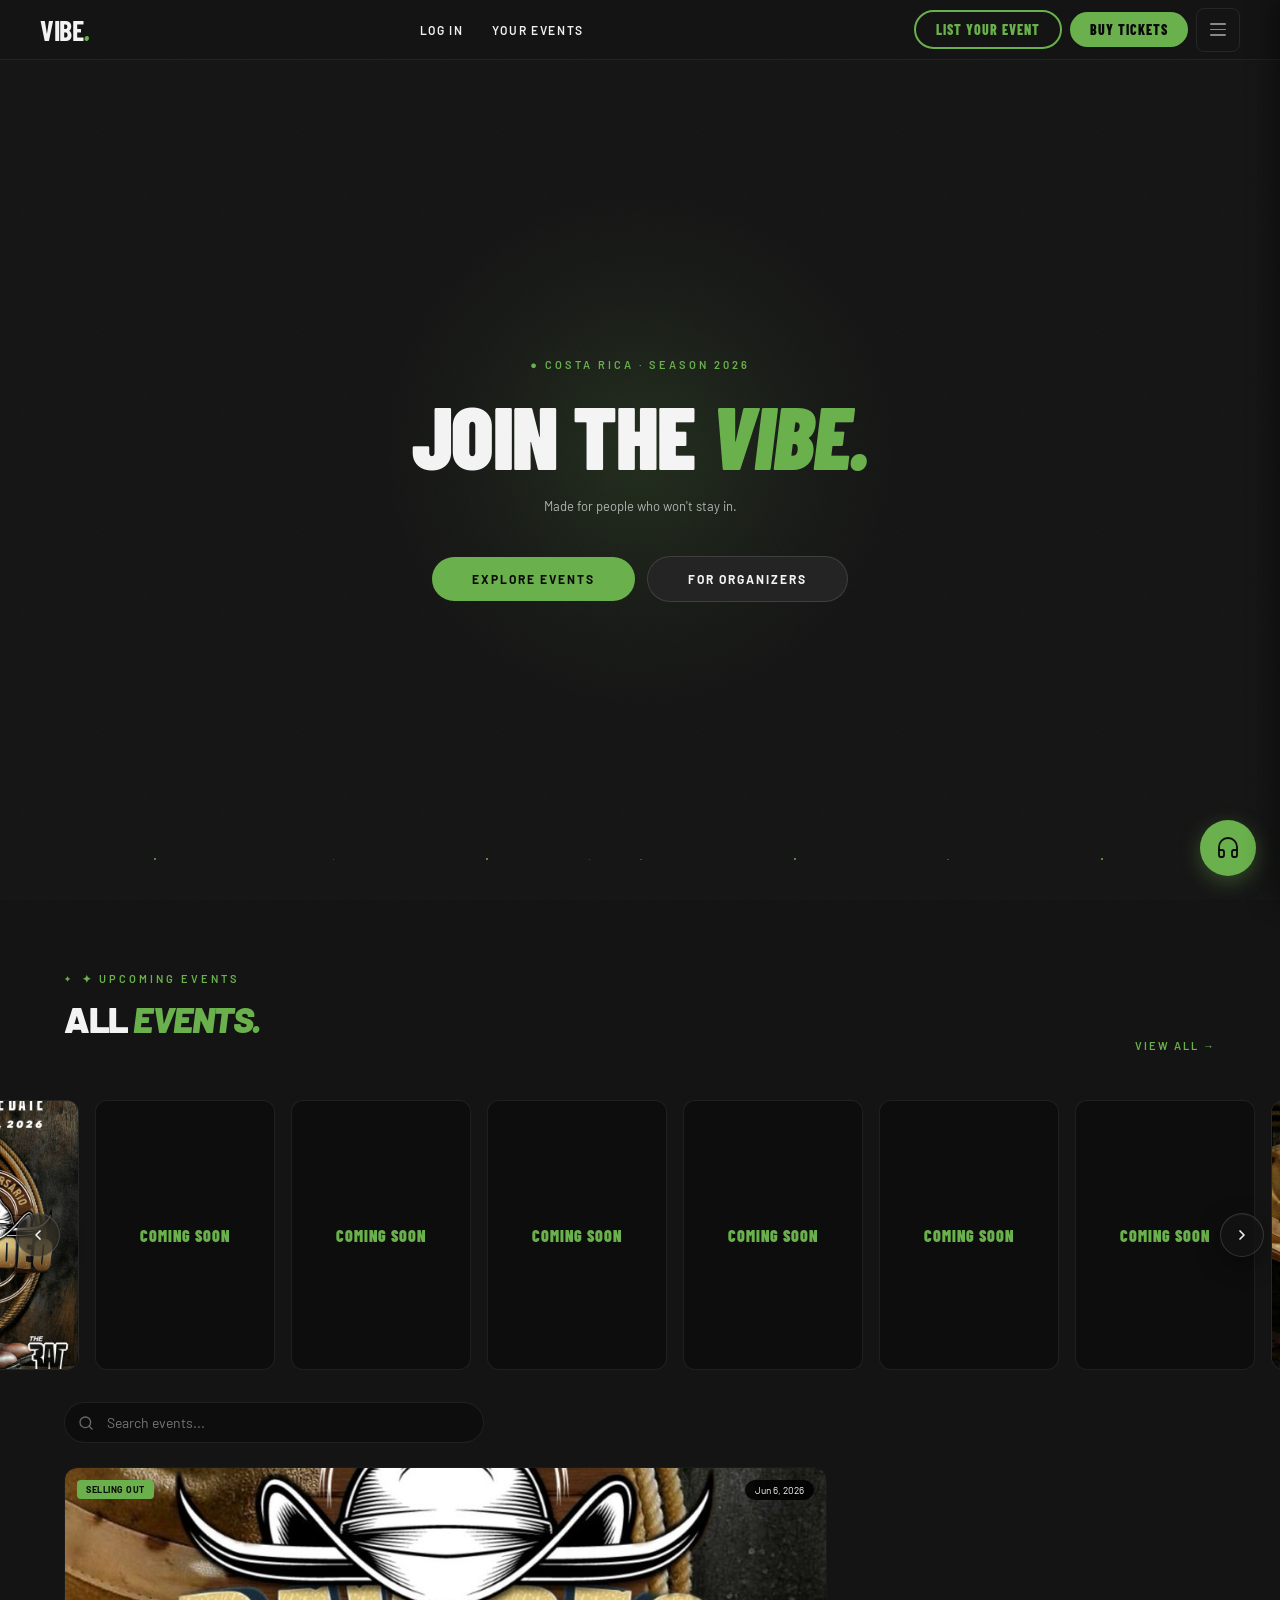
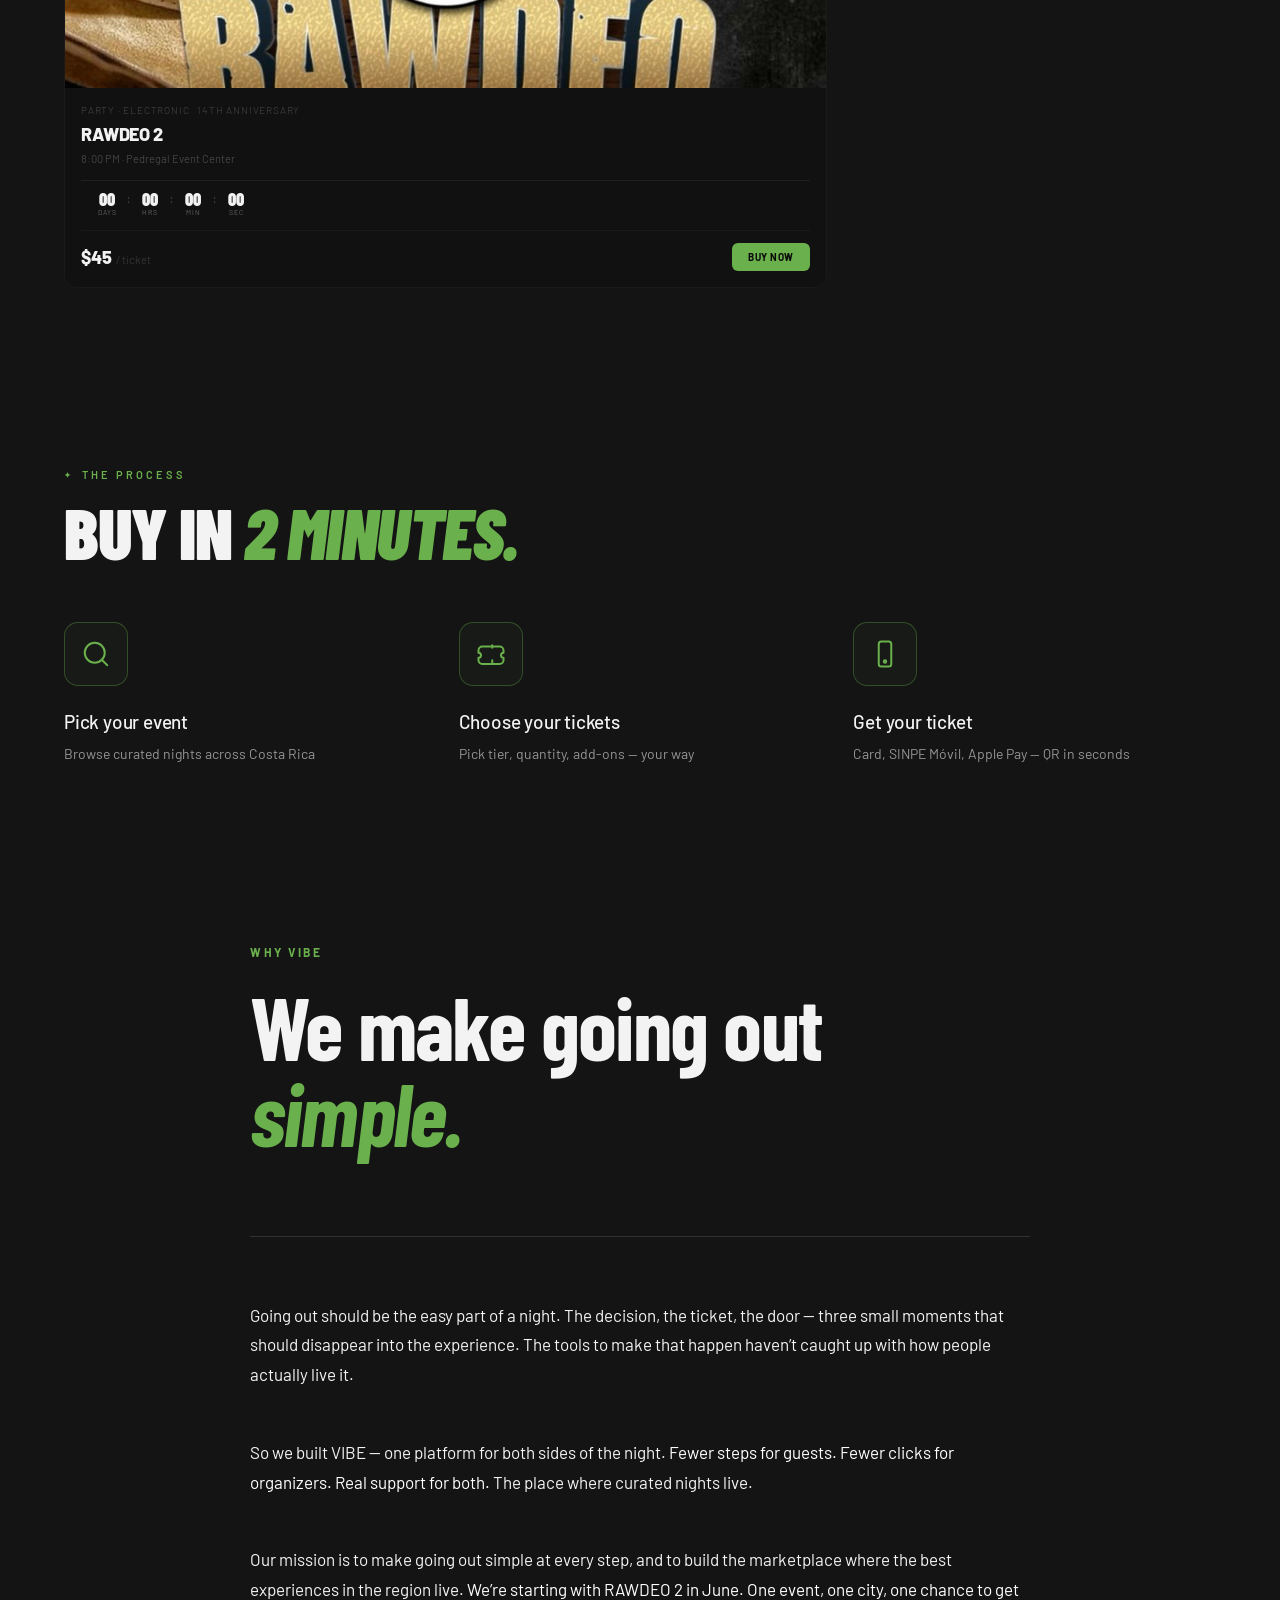
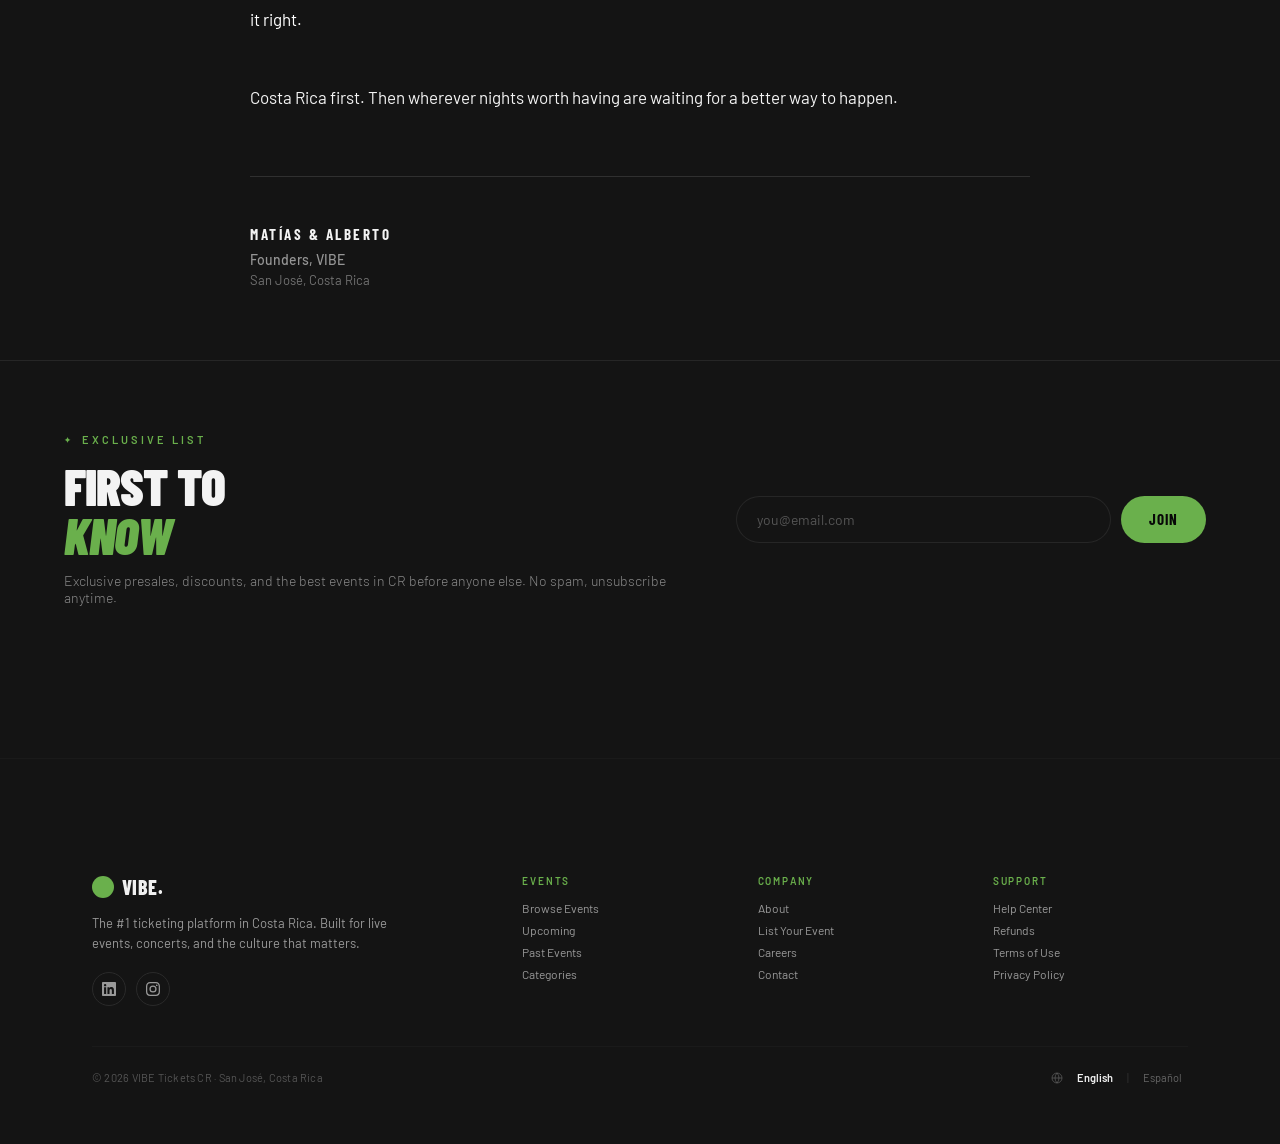
==== commit a1a7988a: "chore: remove Apple Sign In from login and signup pages Co-Authored-By: Claude Sonnet 4.6 <noreply@a" ====
--- a/index.html
+++ b/index.html
@@ -589,18 +589,14 @@
       </section>
 
       <!-- ─── STEP 2 — DETAILS ─── -->
-      <section class="cd-step-content" id="cd-step-2" aria-labelledby="cd-step-2-hdr">
+      <section class="cd-step-content" id="cd-step-2" aria-label="Your details">
         <section class="checkout-auth-section" id="checkout-auth-section"></section>
 
         <section class="attendee-section" id="attendee-section">
-          <div class="attendee-header">
-            <div class="attendee-eyebrow" id="cd-step-2-hdr">ATTENDEE INFORMATION</div>
-            <div class="attendee-description">Each attendee receives their ticket by email. Use the name as on ID.</div>
-          </div>
           <div class="attendee-list" id="attendee-list"></div>
           <div class="attendee-warning" id="attendee-warning">
             <svg width="14" height="14" viewBox="0 0 24 24" fill="none" aria-hidden="true"><path d="M12 9v4m0 4h.01M4.93 19h14.14c1.54 0 2.5-1.67 1.73-3L13.73 4a2 2 0 00-3.46 0L3.2 16c-.77 1.33.19 3 1.73 3z" stroke="currentColor" stroke-width="1.5" stroke-linecap="round" stroke-linejoin="round"/></svg>
-            <span>All names and emails required before payment</span>
+            <span>Complete all required fields to continue</span>
           </div>
         </section>
       </section>
@@ -840,12 +836,6 @@
           </svg>
           <span>Continue with Google</span>
         </button>
-        <button type="button" class="login-apple-btn" onclick="handleAppleAuth()" aria-label="Continue with Apple">
-          <svg class="apple-logo" width="20" height="20" viewBox="0 0 24 24" fill="currentColor" xmlns="http://www.w3.org/2000/svg" aria-hidden="true">
-            <path d="M17.05 20.28c-.98.95-2.05.88-3.08.41-1.09-.47-2.09-.48-3.24 0-1.44.62-2.2.44-3.06-.41C2.79 15.25 3.51 7.59 9.05 7.31c1.35.07 2.29.74 3.08.8 1.18-.24 2.31-.93 3.57-.84 1.51.12 2.65.72 3.4 1.8-3.12 1.87-2.38 5.98.48 7.13-.57 1.5-1.31 2.99-2.54 4.09l.01-.01zM12 7.25c-.15-2.23 1.66-4.07 3.74-4.25.29 2.58-2.34 4.5-3.74 4.25z"/>
-          </svg>
-          <span>Continue with Apple</span>
-        </button>
       </div>
 
       <div class="login-or-divider">
--- a/css/styles.css
+++ b/css/styles.css
@@ -749,10 +749,10 @@
 .ed-secure{font-size:10px;color:#2a2a2a;letter-spacing:.1em;text-align:center;margin-top:12px;text-transform:uppercase;}
 
 /* ─── CONFIRMATION SCREEN ─── */
-.confirm-screen{position:fixed;inset:0;background:#0a0a0a;overflow-y:auto;z-index:1100;display:none;animation:confirmFadeIn .3s ease-out;}
+.confirm-screen{position:fixed;inset:0;height:100vh;height:100dvh;background:#0a0a0a;overflow-y:auto;z-index:1100;display:none;animation:confirmFadeIn .3s ease-out;}
 .confirm-screen.open{display:block;}
 @keyframes confirmFadeIn{from{opacity:0}to{opacity:1}}
-.confirm-container{max-width:560px;margin:0 auto;padding:40px 28px 96px;display:flex;flex-direction:column;}
+.confirm-container{max-width:560px;margin:0 auto;padding:40px 28px 96px;padding-top:calc(40px + env(safe-area-inset-top));padding-bottom:calc(96px + env(safe-area-inset-bottom));padding-left:max(28px,env(safe-area-inset-left));padding-right:max(28px,env(safe-area-inset-right));display:flex;flex-direction:column;}
 .confirm-header{display:flex;justify-content:space-between;align-items:center;margin-bottom:24px;}
 .confirm-chip{font-family:'Barlow',sans-serif;font-weight:600;font-size:11px;letter-spacing:.18em;color:var(--green);text-transform:uppercase;}
 .confirm-close{background:none;border:1px solid #2a2a2a;color:#999;width:44px;height:44px;border-radius:8px;font-size:16px;cursor:pointer;transition:all .2s;display:flex;align-items:center;justify-content:center;}
@@ -974,15 +974,9 @@
 /* Google OAuth button — matches login-input border-radius:10px, same dark family */
 .login-google-btn{display:flex;align-items:center;justify-content:center;gap:12px;width:100%;padding:13px 16px;background:transparent;color:#f0f0f0;border:1px solid var(--border);border-radius:10px;font-family:'Barlow',sans-serif;font-size:14px;font-weight:600;cursor:pointer;margin-bottom:18px;transition:border-color .2s;min-height:48px;box-sizing:border-box;}
 .login-google-btn:hover{border-color:#6ab04c;}
-/* Apple Sign In — Apple HIG: black bg, white logo, SF font, 44px+ touch target */
-.login-apple-btn{display:flex;align-items:center;justify-content:center;gap:10px;width:100%;padding:13px 16px;background:#000;color:#ffffff;border:0.5px solid rgba(255,255,255,.15);border-radius:10px;font-family:-apple-system,BlinkMacSystemFont,'SF Pro Display','Helvetica Neue',sans-serif;font-size:14px;font-weight:500;cursor:pointer;margin-bottom:18px;transition:background .2s cubic-bezier(.22,1,.36,1);min-height:48px;box-sizing:border-box;}
-.login-apple-btn:hover{background:#1a1a1a;}
-/* Apple HIG requirement: pure white on black */
-.login-apple-btn .apple-logo{color:#ffffff;flex-shrink:0;}
-/* OAuth row — Google + Apple side-by-side on desktop, stacked on mobile */
+/* OAuth row — Google only (Apple Sign In postponed to V1) */
 .login-oauth-row{display:flex;gap:10px;margin-bottom:18px;}
-.login-oauth-row .login-google-btn,
-.login-oauth-row .login-apple-btn{flex:1;margin-bottom:0;}
+.login-oauth-row .login-google-btn{flex:1;margin-bottom:0;}
 /* OR divider */
 .login-or-divider{display:flex;align-items:center;gap:14px;margin-bottom:20px;}
 .login-or-line{flex:1;height:1px;background:var(--border);}
@@ -1312,6 +1306,9 @@
 .mobile-drawer-backdrop{position:fixed;inset:0;background:rgba(0,0,0,.6);backdrop-filter:blur(4px);-webkit-backdrop-filter:blur(4px);z-index:1999;opacity:0;pointer-events:none;transition:opacity .3s ease;}
 .mobile-drawer-backdrop.open{opacity:1;pointer-events:auto;}
 body.drawer-open{overflow:hidden;}
+@media(max-width:768px){
+  body.drawer-open{position:fixed;width:100%;top:var(--drawer-scroll-top,0);left:0;right:0;}
+}
 
 .md-header{display:flex;justify-content:space-between;align-items:center;padding:18px 20px;border-bottom:1px solid #1a1a1a;flex-shrink:0;}
 .md-logo{display:flex;align-items:center;gap:8px;}
@@ -1536,17 +1533,9 @@
 .ca-google-btn:active{transform:scale(.995);}
 .ca-google-text{flex:0 1 auto;}
 .ca-google-badge{font-family:'Barlow',sans-serif;font-size:10px;color:#999;background:rgba(255,255,255,.04);padding:2px 8px;border-radius:10px;letter-spacing:.05em;font-weight:500;}
-/* Apple Sign In — checkout (smaller proportions than login, same HIG) */
-/* Apple HIG requirement: pure white on black */
-.ca-apple-btn{display:flex;align-items:center;justify-content:center;gap:10px;width:100%;padding:12px 16px;background:#000;color:#ffffff;border:0.5px solid rgba(255,255,255,.15);border-radius:8px;font-family:-apple-system,BlinkMacSystemFont,'SF Pro Display','Helvetica Neue',sans-serif;font-size:13px;font-weight:500;cursor:pointer;margin-bottom:16px;min-height:46px;transition:background .2s cubic-bezier(.22,1,.36,1),transform .15s ease;}
-.ca-apple-btn:hover{background:#1a1a1a;}
-.ca-apple-btn:active{transform:scale(.995);}
-/* Apple HIG requirement: pure white on black */
-.ca-apple-btn .apple-logo{color:#ffffff;flex-shrink:0;}
-/* OAuth row — Google + Apple side-by-side on desktop, stacked on mobile */
-.ca-oauth-row{display:flex;gap:10px;margin-bottom:16px;}
-.ca-oauth-row .ca-google-btn,
-.ca-oauth-row .ca-apple-btn{flex:1;margin-bottom:0;}
+/* OAuth row — Google only (Apple Sign In postponed to V1) */
+.ca-oauth-row{display:flex;flex-direction:column;gap:10px;margin-bottom:16px;}
+.ca-oauth-row .ca-google-btn{width:100%;margin-bottom:0;}
 
 /* divider */
 .ca-divider{display:flex;align-items:center;gap:12px;margin-bottom:16px;}
@@ -1555,7 +1544,7 @@
 
 /* form */
 .ca-form{display:flex;flex-direction:column;gap:12px;}
-.ca-row{display:grid;grid-template-columns:1fr 1fr;gap:10px;}
+.ca-row{display:grid;grid-template-columns:1fr;gap:12px;}
 .ca-field{display:flex;flex-direction:column;}
 .ca-label{font-family:'Barlow',sans-serif;font-weight:500;font-size:9px;letter-spacing:.14em;color:#999;text-transform:uppercase;margin-bottom:6px;}
 .ca-input{width:100%;background:#0a0a0a;border:1px solid #2a2a2a;border-radius:6px;padding:11px 13px;font-family:'Barlow',sans-serif;font-size:14px;color:#f0f0f0;transition:border-color .15s ease,box-shadow .15s ease,background .15s ease;box-sizing:border-box;min-height:44px;}
@@ -1683,20 +1672,25 @@
 
 .checkout-drawer{
   position:fixed;inset:0;z-index:1200;
+  height:100vh;height:100dvh;
   pointer-events:none;opacity:0;
   transition:opacity .25s cubic-bezier(.22,1,.36,1);
 }
 .checkout-drawer.is-open{pointer-events:auto;opacity:1;}
 .checkout-drawer__backdrop{
   position:absolute;inset:0;
-  background:rgba(0,0,0,.55);
-  backdrop-filter:blur(2px);-webkit-backdrop-filter:blur(2px);
+  height:100vh;height:100dvh;
+  background:rgba(0,0,0,.65);
   opacity:0;transition:opacity .25s cubic-bezier(.22,1,.36,1);
+}
+@media(max-width:768px){
+  .checkout-drawer__backdrop{background:#000;}
 }
 .checkout-drawer.is-open .checkout-drawer__backdrop{opacity:1;}
 
 .checkout-drawer__panel{
   position:absolute;inset:0;
+  height:100vh;height:100dvh;
   display:flex;flex-direction:column;
   background:#141414;
   transform:translateY(100%);
@@ -1709,6 +1703,9 @@
 .cd-header{
   display:flex;align-items:center;gap:12px;
   padding:14px 16px;
+  padding-top:calc(14px + env(safe-area-inset-top));
+  padding-left:calc(16px + env(safe-area-inset-left));
+  padding-right:calc(16px + env(safe-area-inset-right));
   border-bottom:0.5px solid rgba(255,255,255,.08);
   background:#141414;
   flex-shrink:0;
@@ -1778,7 +1775,9 @@
   padding:20px 16px 16px;
   -webkit-overflow-scrolling:touch;
 }
-.cd-step-content{display:none;animation:cdStepFade .22s cubic-bezier(.22,1,.36,1);}
+.cd-step-content{display:none;animation:cdStepFade .22s cubic-bezier(.22,1,.36,1);padding:0;}
+section.cd-step-content{padding:0;}
+section.checkout-auth-section{padding:0;}
 .cd-step-content--active{display:block;}
 @keyframes cdStepFade{from{opacity:0;transform:translateY(4px);}to{opacity:1;transform:translateY(0);}}
 
@@ -1965,3 +1964,65 @@
   margin-top:8px;
 }
 .confirm-btn-link:hover{opacity:.8;}
+
+/* ══════════════════════════════════════════════════════════
+   Checkout Step 2 — Buyer + Other Attendees
+   ══════════════════════════════════════════════════════════ */
+.ca-buying-as{
+  display:flex;align-items:center;justify-content:space-between;gap:12px;
+  padding:14px 16px;margin:0 0 20px;
+  background:rgba(106,176,76,.08);
+  border:0.5px solid rgba(106,176,76,.25);
+  border-radius:12px;
+}
+.ca-buying-info{display:flex;align-items:baseline;gap:10px;min-width:0;flex:1;}
+.ca-buying-label{
+  font-family:'Barlow',sans-serif;font-size:11px;font-weight:600;
+  letter-spacing:1.2px;text-transform:uppercase;
+  color:rgba(255,255,255,.5);flex-shrink:0;
+}
+.ca-buying-email{
+  font-family:'Barlow',sans-serif;font-size:14px;font-weight:500;
+  color:#ffffff;overflow:hidden;text-overflow:ellipsis;white-space:nowrap;
+}
+.ca-buying-edit{
+  background:transparent;border:0.5px solid rgba(255,255,255,.18);
+  color:rgba(255,255,255,.7);
+  padding:6px 12px;border-radius:8px;cursor:pointer;flex-shrink:0;
+  font-family:'Barlow',sans-serif;font-size:11px;font-weight:600;
+  letter-spacing:.8px;text-transform:uppercase;
+  transition:all .2s cubic-bezier(.22,1,.36,1);
+}
+.ca-buying-edit:hover{border-color:rgba(255,255,255,.32);color:#ffffff;}
+
+.ca-terms-check-row{
+  display:flex;align-items:flex-start;gap:10px;cursor:pointer;
+  padding:14px 0 4px;margin-top:4px;
+  font-family:'Barlow',sans-serif;font-size:13px;line-height:1.5;
+  color:rgba(255,255,255,.65);
+}
+.ca-terms-check-row input[type="checkbox"]{
+  width:16px;height:16px;margin:2px 0 0;cursor:pointer;flex-shrink:0;
+  accent-color:var(--green);
+}
+.ca-terms-check-row .ca-link{color:#ffffff;text-decoration:underline;text-underline-offset:2px;}
+
+.attendee-extra-header{
+  margin:28px 0 14px;padding-top:20px;
+  border-top:0.5px solid rgba(255,255,255,.08);
+}
+.attendee-extra-eyebrow{
+  font-family:'Barlow',sans-serif;font-size:11px;font-weight:700;
+  letter-spacing:1.8px;text-transform:uppercase;color:var(--green);
+  margin-bottom:6px;
+}
+.attendee-extra-desc{
+  font-family:'Barlow',sans-serif;font-size:13px;line-height:1.55;
+  color:rgba(255,255,255,.55);
+}
+.attendee-fields--split{
+  display:grid;grid-template-columns:1fr 1fr;gap:12px;
+}
+@media (max-width: 480px){
+  .attendee-fields--split{grid-template-columns:1fr;}
+}
